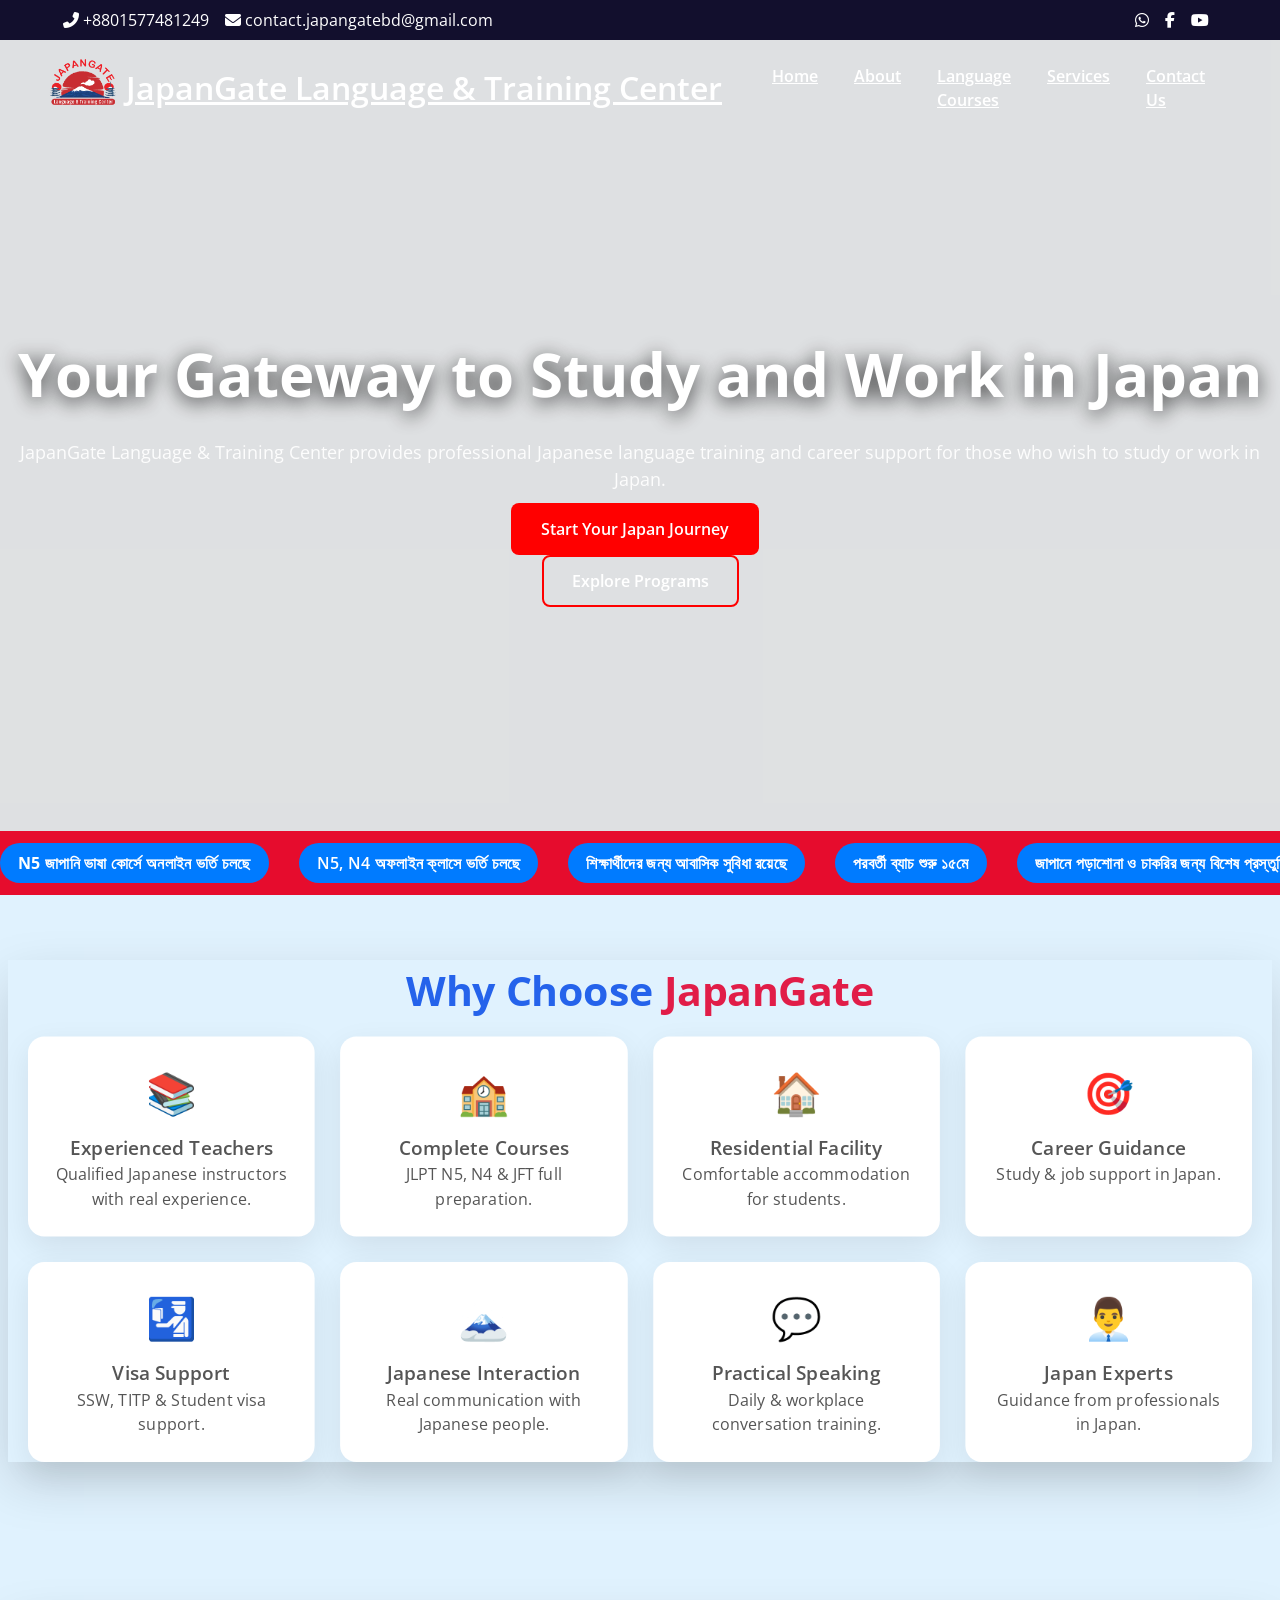
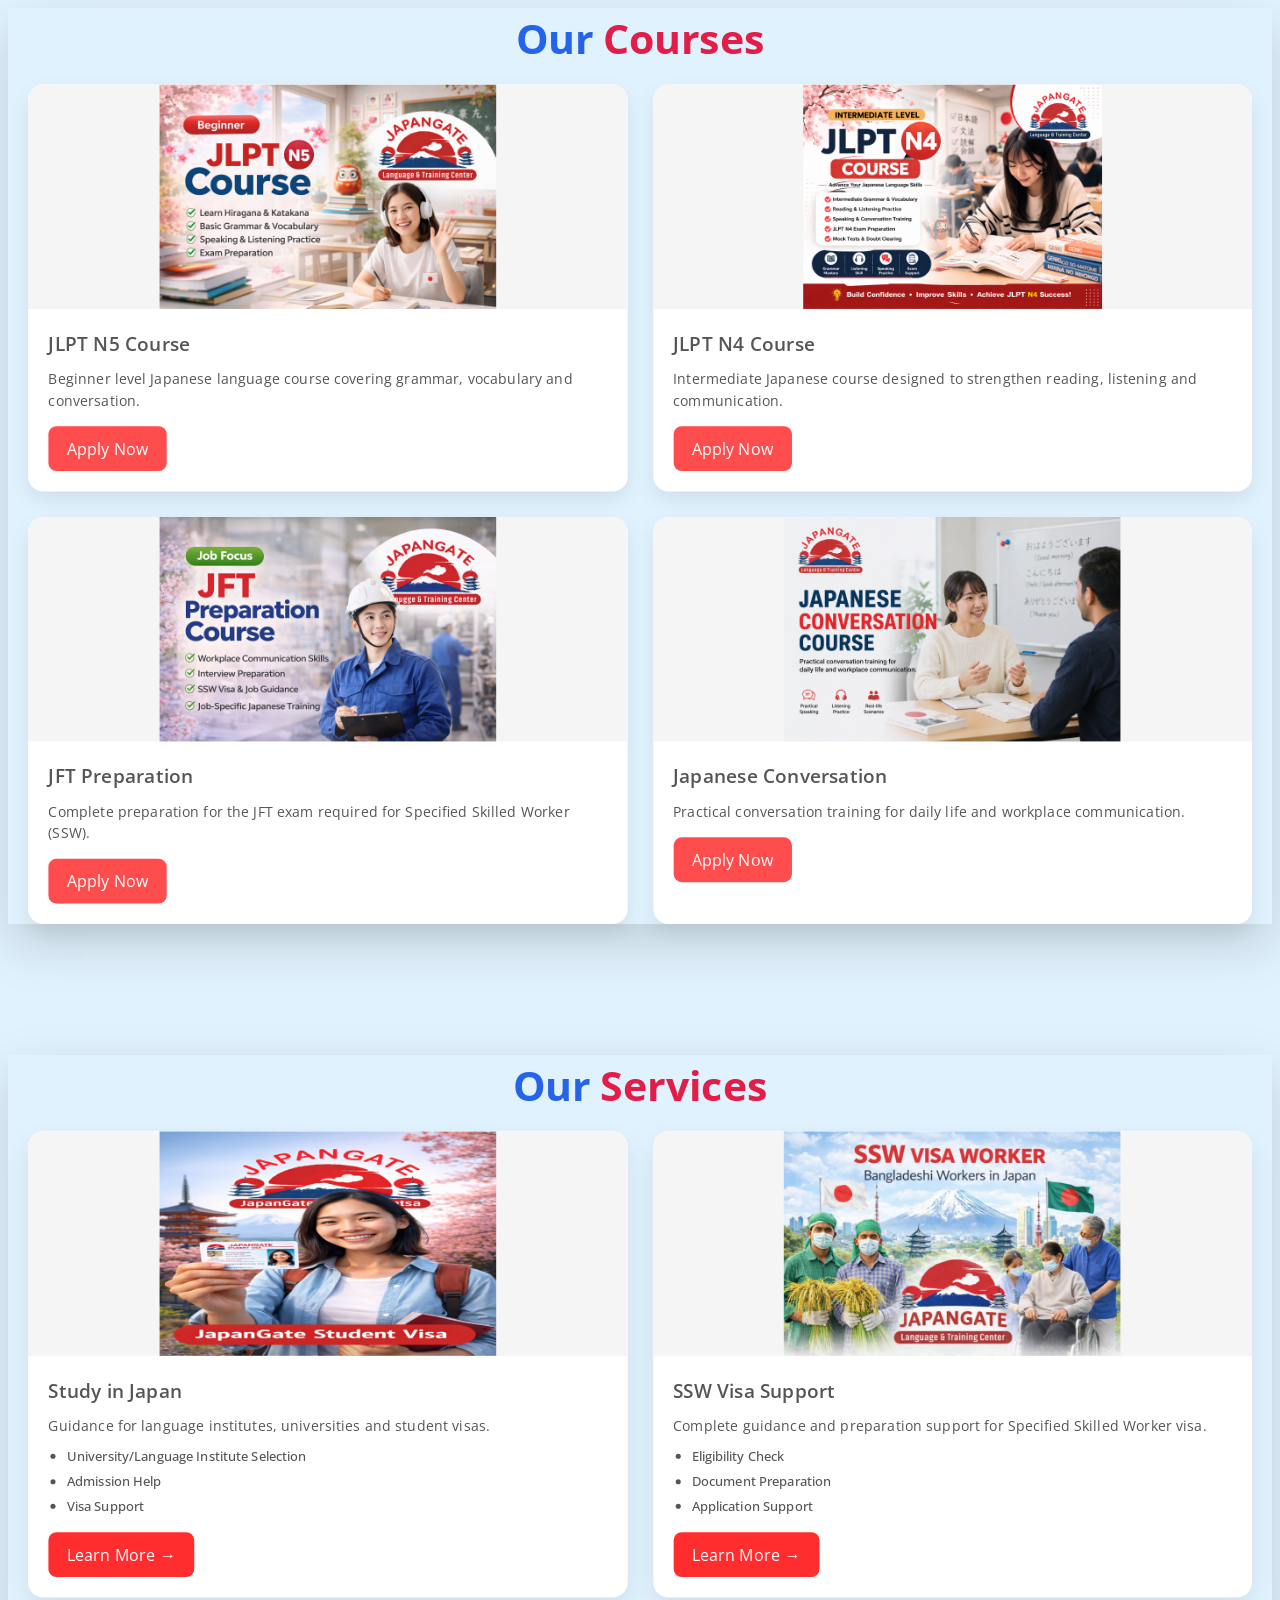
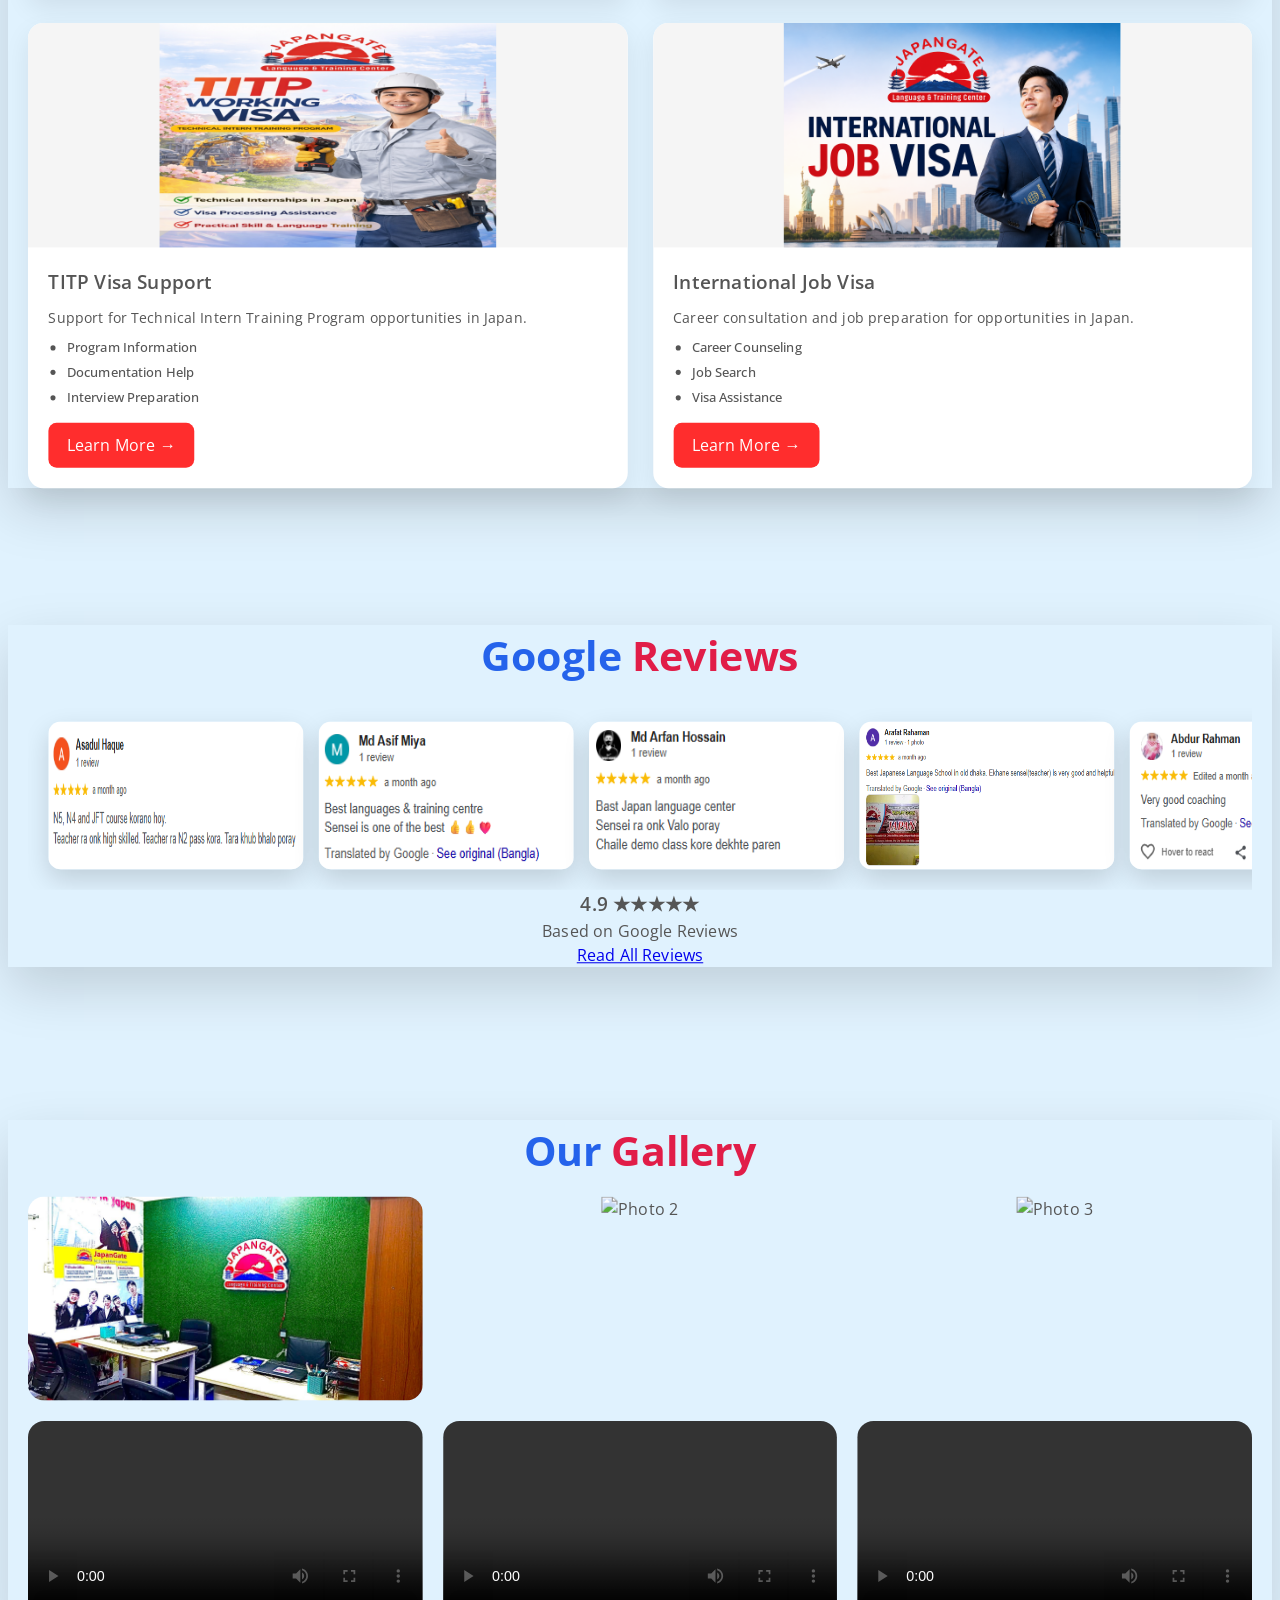
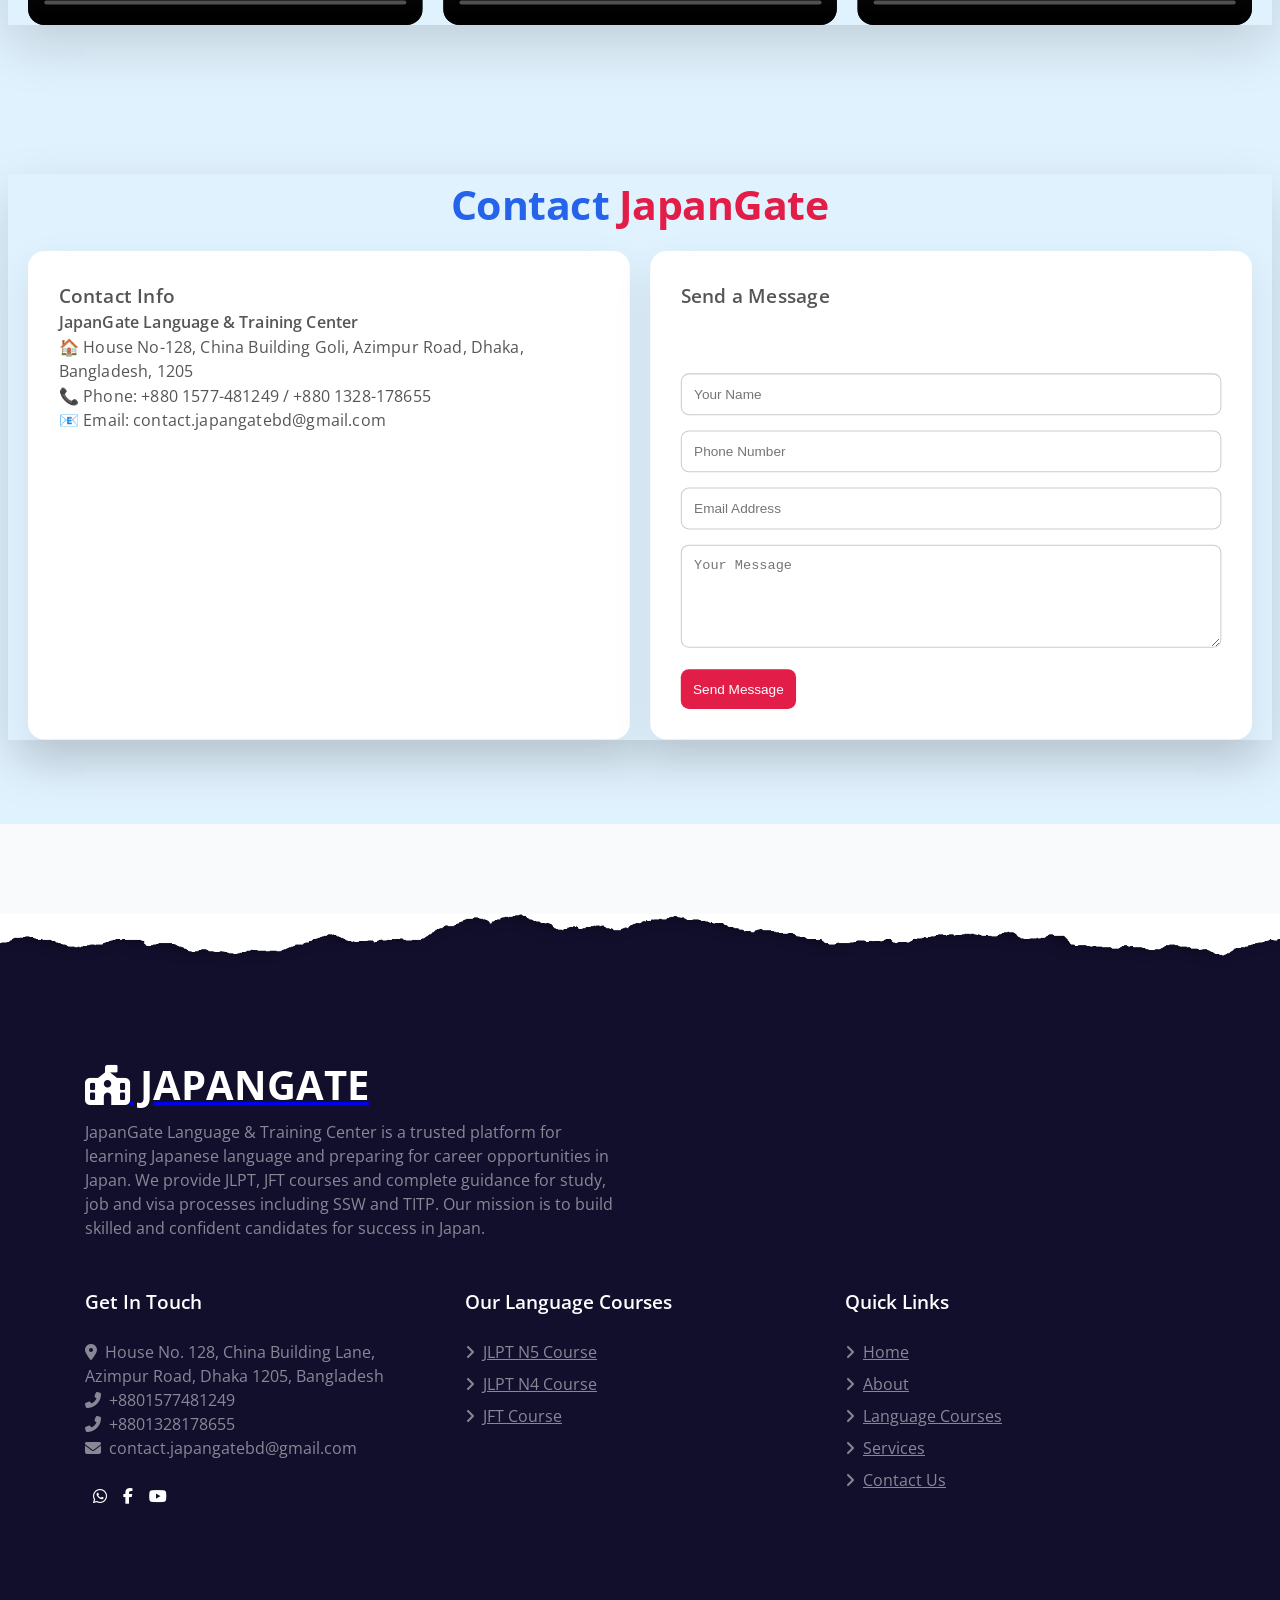
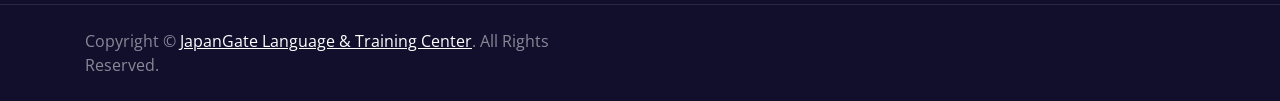
==== index.html @ e0caa8e8 "Final fresh upload without video" ====
<!DOCTYPE html>
<html lang="en">

<head>
    <meta charset="utf-8">
    <title>JapanGate Language & Training Center</title>
    <meta content="width=device-width, initial-scale=1.0" name="viewport">

    <!-- Favicon -->
    <link href="img/favicon.ico" rel="icon">

    <!-- Fonts -->
    <link href="https://fonts.googleapis.com/css2?family=Jost:wght@500;600;700&family=Open+Sans:wght@400;600&display=swap" rel="stylesheet">

    <!-- Font Awesome -->
    <link href="https://cdnjs.cloudflare.com/ajax/libs/font-awesome/6.5.1/css/all.min.css" rel="stylesheet">

    <!-- Bootstrap -->
    <link href="css/style.css" rel="stylesheet">
</head>

<body>

<!-- ================= TOPBAR ================= -->
<div class="container-fluid bg-dark">
    <div class="row py-2 px-lg-5 align-items-center">
        
        <!-- Left -->
        <div class="col-lg-6 text-center text-lg-left mb-2 mb-lg-0">
            <div class="d-inline-flex align-items-center text-white small flex-wrap">
                <span class="mr-3"><i class="fa fa-phone-alt"></i> +8801577481249</span>
                <span><i class="fa fa-envelope"></i> contact.japangatebd@gmail.com</span>
            </div>
        </div>

        <!-- Right -->
        <div class="col-lg-6 text-center text-lg-right">
            <div class="d-inline-flex align-items-center">
                <a class="text-white mx-2" href="https://wa.me/8801577481249"><i class="fab fa-whatsapp"></i></a>
                <a class="text-white mx-2" href="https://www.facebook.com/JapanGateLanguageAndTrainingCenter"><i class="fab fa-facebook-f"></i></a>
                <a class="text-white mx-2" href="https://www.youtube.com/@JapanGateLanguageTrainingCente"><i class="fab fa-youtube"></i></a>
            </div>
        </div>

    </div>
</div>

<!-- ================= NAVBAR ================= -->
<div class="container-fluid p-0">

    <nav class="navbar navbar-expand-lg navbar-dark px-lg-5"
    style="position:absolute; width:100%; z-index:1000; background:transparent;">

    <a href="#" class="navbar-brand d-flex align-items-center">
        <img src="img/JAPAN GATE .png" style="height:70px;">
        <h4 class="ml-2 text-white brand-text">JapanGate Language & Training Center</h4>
    </a>

    <button class="navbar-toggler" data-toggle="collapse" data-target="#navbarCollapse">
        <span class="navbar-toggler-icon"></span>
    </button>

    <div class="collapse navbar-collapse justify-content-between px-lg-3" id="navbarCollapse">
        <div class="navbar-nav mx-auto py-0">
            <a href="index.html" class="nav-item nav-link active">Home</a>
            <a href="about.html" class="nav-item nav-link">About</a>
            <a href="course.html" class="nav-item nav-link">Language Courses</a>
            <a href="services.html" class="nav-item nav-link">Services</a>
            <a href="contact.html" class="nav-item nav-link">Contact Us</a>
        </div>
    </div>

    </nav>


    <!-- HERO VIDEO -->
<section class="hero-video" style="position: relative; overflow: hidden;">

    <div class="hero-bg-video" style="position: absolute; top: 0; left: 0; width: 100%; height: 100%; pointer-events: none;">
        <iframe src="https://player.vimeo.com/video/1188763496?badge=0&amp;autopause=0&amp;player_id=0&amp;app_id=58479&amp;background=1&amp;autoplay=1&amp;loop=1&amp;muted=1" 
                frameborder="0" 
                allow="autoplay; fullscreen" 
                style="position: absolute; top: 50%; left: 50%; width: 100vw; height: 56.25vw; min-height: 100vh; min-width: 177.77vh; transform: translate(-50%, -50%);" 
                title="JapanGate Video">
        </iframe>
    </div>

    <div class="hero-overlay"></div>

    <div class="hero-content">

    <h1 class="hero-title">
    Your Gateway to Study and Work in Japan
    </h1>

    <p class="hero-text">
    JapanGate Language & Training Center provides professional Japanese 
    language training and career support for those who wish to study 
    or work in Japan.
    </p>

    <div class="hero-buttons">
    </div>

    <a href="#contact" class="btn-hero-primary">
    Start Your Japan Journey
    </a>

    <a href="#service" class="btn-hero-outline">
    Explore Programs 
    </a>

    </div>

    <div class="announcement-bar">
    <div class="scroll-track"> 
    <div class="scroll-text">
        
    <span class="box c1"><b>N5 জাপানি ভাষা কোর্সে অনলাইন ভর্তি চলছে</b> </span>
    <span class="box c2"> N5, N4 অফলাইন ক্লাসে ভর্তি চলছে</span>
    <span class="box c3"> শিক্ষার্থীদের জন্য আবাসিক সুবিধা রয়েছে</span>
    <span class="box c4"> পরবর্তী ব্যাচ শুরু ১৫মে </span>
    <span class="box c1"> জাপানে পড়াশোনা ও চাকরির জন্য বিশেষ প্রস্তুতি</span>
    <span class="box c2"> International Job ভিসা প্রসেসিং সাপোর্ট  </span>
    <span class="box c3"> TITP ভিসা প্রসেসিং সাপোর্ট</span>
    <span class="box c4"> SSW ভিসা প্রসেসিং সাপোর্ট </span>
    <span class="box c1"> অভিজ্ঞ জাপানি ভাষা শিক্ষক</span>
    <span class="box c2"> জাপানে পড়াশোনা ও ক্যারিয়ার গাইডলাইন</span>

    </div>

        <div class="scroll-text">

    <span class="box c1">N5 জাপানি ভাষা কোর্সে অনলাইন ভর্তি চলছে</span>
    <span class="box c2">অফলাইন ক্লাসে ভর্তি চলছে</span>
    <span class="box c3">শিক্ষার্থীদের জন্য আবাসিক সুবিধা রয়েছে</span>
    <span class="box c4"> পরবর্তী ব্যাচ শুরু ১৫মে </span>
    <span class="box c1">জাপানে পড়াশোনা ও চাকরির জন্য বিশেষ প্রস্তুতি</span>
    <span class="box c2">JLPT N5 ও N4 সম্পূর্ণ কোর্স</span>
    <span class="box c3">অভিজ্ঞ জাপানি ভাষা শিক্ষক</span>
    <span class="box c4">জাপানে পড়াশোনা ও ক্যারিয়ার গাইডলাইন</span>

    </div>

    <div class="scroll-text">

    <span class="box c1">📢 N5 জাপানি ভাষা কোর্সে অনলাইন ভর্তি চলছে</span>
    <span class="box c2">📢 অফলাইন ক্লাসে ভর্তি চলছে</span>
    <span class="box c3">🏠 শিক্ষার্থীদের জন্য আবাসিক সুবিধা রয়েছে</span>
    <span class="box c4">📅 পরবর্তী ব্যাচ শুরু ২ এপ্রিল</span>
    <span class="box c1">🎌 জাপানে পড়াশোনা ও চাকরির জন্য বিশেষ প্রস্তুতি</span>
    <span class="box c2">📚 JLPT N5 ও N4 সম্পূর্ণ কোর্স</span>
    <span class="box c3">🧑‍🏫 অভিজ্ঞ জাপানি ভাষা শিক্ষক</span>
    <span class="box c4">✈ জাপানে পড়াশোনা ও ক্যারিয়ার গাইডলাইন</span>
    </div>

    </div>
    </div>
</section>

    <script src="https://player.vimeo.com/api/player.js"></script>


    
<!-- HERO VIDEO -->

<!-- WHY CHOOSE US -->
<section class="why-section">
    <div class="container-custom">
        <h2 class="section-title">
        <span class="title-light">Why Choose</span>
        <span class="title-brand">JapanGate</span>
        </h2>

        <div class="why-grid">
            <div class="why-card">
  <div class="why-icon">📚</div>
  <h3>Experienced Teachers</h3>
  <p>Qualified Japanese instructors with real experience.</p>
</div>

<div class="why-card">
  <div class="why-icon">🏫</div>
  <h3>Complete Courses</h3>
  <p>JLPT N5, N4 & JFT full preparation.</p>
</div>

<div class="why-card">
  <div class="why-icon">🏠</div>
  <h3>Residential Facility</h3>
  <p>Comfortable accommodation for students.</p>
</div>

<div class="why-card">
  <div class="why-icon">🎯</div>
  <h3>Career Guidance</h3>
  <p>Study & job support in Japan.</p>
</div>

<div class="why-card">
  <div class="why-icon">🛂</div>
  <h3>Visa Support</h3>
  <p>SSW, TITP & Student visa support.</p>
</div>

<div class="why-card">
  <div class="why-icon">🗻</div>
  <h3>Japanese Interaction</h3>
  <p>Real communication with Japanese people.</p>
</div>

<div class="why-card">
  <div class="why-icon">💬</div>
  <h3>Practical Speaking</h3>
  <p>Daily & workplace conversation training.</p>
</div>

<div class="why-card">
  <div class="why-icon">👨‍💼</div>
  <h3>Japan Experts</h3>
  <p>Guidance from professionals in Japan.</p>
</div>
<!-- 
        <div class="why-card">

        <div class="why-head orange">
        <h3>📚1. Experienced Teachers</h3>
        </div>
        <div class="why-body">
        <p>Qualified Japanese language instructors with practical teaching experience.</p>
        </div>
        </div>


        <div class="why-card">
        <div class="why-head green">
        <h3>2. Complete JLPT & JFT Courses</h3>
        </div>
        <div class="why-body">
        <p>Structured preparation for JLPT N5, N4 & JFT with grammar, reading and listening.</p>
        </div>
        </div>


        <div class="why-card">
        <div class="why-head purple">
        <h3>3. Residential Facility</h3>
        </div>
        <div class="why-body">
        <p>Comfortable accommodation available for students coming from outside.</p>
        </div>
        </div>


        <div class="why-card">
        <div class="why-head sky">
        <h3>4. Japan Career Guidance</h3>
        </div>
        <div class="why-body">
        <p>Special preparation for study and job opportunities in Japan.</p>
        </div>
        </div>


        <div class="why-card">
        <div class="why-head purple">
        <h3>5. Visa Preparation</h3>
        </div>
        <div class="why-body">
        <p>Support for SSW, TITP and International Job opportunities.</p>
        </div>
        </div>



        <div class="why-card">
        <div class="why-head sky">
        <h3>6. Direct Interaction with Japanese</h3>
        </div>
        <div class="why-body">
        <p>Students get opportunities to communicate directly with Japanese people and gain practical understanding of Japanese culture and communication style.</p>
        </div>
        </div>


        <div class="why-card">
        <div class="why-head orange">
        <h3>7. Practical Japanese Communication</h3>
        </div>
        <div class="why-body">
        <p>Students practice real-life Japanese conversation used in daily life, workplace communication and interviews.</p>
        </div>
        </div>


        <div class="why-card">
        <div class="why-head green">
        <h3>8. Support from Japan-Based Professionals</h3>
        </div>
        <div class="why-body">
        <p>Guidance from professionals living and working in Japan about culture, work environment and career opportunities.</p>
        </div> -->
        </div>

    </div>
</section>
    



 
<!-- <section class="course-section">
    <div class="container-custom"> 
        <h2 class="section-title">
        <span class="title-light">Our</span>
        <span class="title-brand">Courses</span>
        </h2>

        <div class="course-grid">

        <div class="course-card">
        <h3>JLPT N5 Course</h3>
        <p>Beginner level Japanese language course covering grammar, vocabulary and conversation.</p>
        </div>

        <div class="course-card">
        <h3>JLPT N4 Course</h3>
        <p>Intermediate Japanese course designed to strengthen reading, listening and communication.</p>
        </div>

        <div class="course-card">
        <h3>JFT Preparation</h3>
        <p>Complete preparation for the JFT exam required for Specified Skilled Worker (SSW).</p>
        </div>

        <div class="course-card">
        <h3>Japanese Conversation</h3>
        <p>Practical conversation training for daily life and workplace communication.</p>
        </div>
        </div>
    </div>
</section> 
 -->


<section class="course-sectionsss">
  <div class="container-custom"> 
    <h2 class="section-title">
        <span class="title-light">Our</span>
        <span class="title-brand">Courses</span>
        </h2>

    <div class="course-gridsss">

      <div class="course-cardsss">
        <div class="course-imgsss" style="background-image:url('img/n5.jpg');"></div>
        <div class="course-contentsss">
          <h3>JLPT N5 Course</h3>
          <p>Beginner level Japanese language course covering grammar, vocabulary and conversation.</p>
          <a href="#contact" class="apply-btnsss">Apply Now</a>
        </div>
      </div>

      <div class="course-cardsss">
        <div class="course-imgsss" style="background-image:url('img/n4.jpg');"></div>
        <div class="course-contentsss">
          <h3>JLPT N4 Course</h3>
          <p>Intermediate Japanese course designed to strengthen reading, listening and communication.</p>
          <a href="#contact" class="apply-btnsss">Apply Now</a>
        </div>
      </div>

      <div class="course-cardsss">
        <div class="course-imgsss" style="background-image:url('img/jft.jpg');"></div>
        <div class="course-contentsss">
          <h3>JFT Preparation</h3>
          <p>Complete preparation for the JFT exam required for Specified Skilled Worker (SSW).</p>
          <a href="#contact" class="apply-btnsss">Apply Now</a>
        </div>
      </div>

      <div class="course-cardsss">
        <div class="course-imgsss" style="background-image:url('img/conv.png');"></div>
        <div class="course-contentsss">
          <h3>Japanese Conversation</h3>
          <p>Practical conversation training for daily life and workplace communication.</p>
          <a href="#contact" class="apply-btnsss">Apply Now</a>
        </div>
      </div>

    </div>
  </div>
</section>






<!-- OUR SERVICES -->
<section id="service" class="service-sectionsss">
  <div class="container-custom">

    <h2 class="section-title">
        <span class="title-light">Our</span>
        <span class="title-brand">Services</span>
        </h2>

      <div class="service-gridsss">
        <div class="service-cardsss">
        <div class="service-imgsss" style="background-image:url('img/student-visas_resized.PNG');"></div>
        <div class="service-contentsss">
          <h3>Study in Japan</h3>
          <p>Guidance for language institutes, universities and student visas.</p>

          <ul>
            <li>University/Language Institute Selection</li>
            <li>Admission Help</li>
            <li>Visa Support</li>
          </ul>

          <a href="services.html#student-v"  class="service-btnsss">Learn More →</a>
        </div>
      </div>

      <!-- Card 1 -->
      <div class="service-cardsss">
        <div class="service-imgsss" style="background-image:url('img/ssw_resized.png');"></div>
        <div class="service-contentsss">
          <h3>SSW Visa Support</h3>
          <p>Complete guidance and preparation support for Specified Skilled Worker visa.</p>

          <ul>
            <li>Eligibility Check</li>
            <li>Document Preparation</li>
            <li>Application Support</li>
          </ul>

          <a href="services.html#ssw-v" class="service-btnsss">Learn More →</a>
        </div>
      </div>

      <!-- Card 2 -->
      <div class="service-cardsss">
        <div class="service-imgsss" style="background-image:url('img/titp_resized.png');"></div>
        <div class="service-contentsss">
          <h3>TITP Visa Support</h3>
          <p>Support for Technical Intern Training Program opportunities in Japan.</p>

          <ul>
            <li>Program Information</li>
            <li>Documentation Help</li>
            <li>Interview Preparation</li>
          </ul>

          <a href="services.html#titp-v" class="service-btnsss">Learn More →</a>
        </div>
      </div>


        <!-- Card 3 -->
      <div class="service-cardsss">
        <div class="service-imgsss" style="background-image:url('img/int_resized.png');"></div>
        <div class="service-contentsss">
          <h3>International Job Visa</h3>
          <p>Career consultation and job preparation for opportunities in Japan.</p>

          <ul>
            <li>Career Counseling</li>
            <li>Job Search</li>
            <li>Visa Assistance</li>
          </ul>

          <a href="services.html#int-v" class="service-btnsss">Learn More →</a>
        </div>
      </div>

      <!-- Card 4 -->
      

    </div>

  </div>
</section>



<section class="review-section">
    <div class="container-custom">
        <h2 class="section-title">
        <span class="title-light">Google</span>
        <span class="title-brand">Reviews</span>
        </h2>

        <div class="review-container">

        <img src="img/4.png" class="google-logo">
        <img src="img/5.png" class="google-logo">
        <img src="img/6.png" class="google-logo">
        <img src="img/7.png" class="google-logo">
        <img src="img/1.png" class="google-logo">
        <img src="img/2.png" class="google-logo">
        <img src="img/3.png" class="google-logo">
        </div>
        <h3>4.9 ★★★★★</h3>
        <p>Based on Google Reviews</p>
        <a href="https://www.google.com/search?sca_esv=4799fd25ae80ee67&rlz=1C1OLVV_jaJP1162JP1162&sxsrf=ANbL-n5VEDRv7pJnUgtw6s7IXLcXRwIHSA:1773581913790&si=AL3DRZEsmMGCryMMFSHJ3StBhOdZ2-6yYkXd_doETEE1OR-qOcRM3vvJHpBbXBAAL-GerPifcau7QE009e4_NLNiFtyhaZeMH51jGxHBw0FmtNweme2b9Aa4iW4lLvh_xW4ihaDfjWQJMI1zwTAEIxj-ykz5M55PrlNMV7xOpWdihkLvWPctjN8%3D&q=JapanGate+Language+%26+Training+Center+Reviews&sa=X&ved=2ahUKEwi19c2_g6KTAxWQ0DQHHZ9NNQwQ0bkNegQIRBAH&biw=2133&bih=1012&dpr=0.9" target="_blank" class="review-btn">
        Read All Reviews
        </a>

    </div>
</section>  

<!-- Review


-- GALLERY SECTION -->
<section class="gallery-section">
    <div class="container-custom">
            <h2 class="section-title">
            <span class="title-light">Our</span>
            <span class="title-brand">Gallery</span>
            </h2>

            <div class="gallery-grid">

                <!-- Photo 1 -->
                <div class="gallery-item">
                    <img src="img/i1.jpg" alt="Photo 1">
                </div>

                <!-- Photo 2 -->
                <div class="gallery-item">
                    <img src="img/i2.jpg" alt="Photo 2">
                </div>

                <!-- Photo 3 -->
                <div class="gallery-item">
                    <img src="img/i3.png" alt="Photo 3">
                </div>

                <!-- Video 1 -->
                <div class="gallery-item">
                    <video controls>
                        <source src="img/v1.mp4" type="video/mp4">
                    </video>
                </div>

                <!-- Video 2 -->
                <div class="gallery-item">
                    <video controls>
                        <source src="img/v2.mp4" type="video/mp4">
                    </video>
                </div>

                <!-- Video 3 -->
                <div class="gallery-item">
                    <video controls>
                        <source src="img/v3.mp4" type="video/mp4">
                    </video>
                </div>
            </div>
    </div>
</section>


<!-- ================= CONTACT SECTION ================= -->
<section id="contact" class="contact-section">
    <div class="container-custom">
        <!-- <div class="container"> -->
            <h2 class="section-title">
            <span class="title-light">Contact</span>
            <span class="title-brand">JapanGate</span>
            </h2>

            <div class="contact-wrapper">

            <!-- CONTACT INFO -->
            <div class="contact-info">
                <h3>Contact Info</h3>
                <p><h4>JapanGate Language & Training Center</h4></p>
                <p>🏠 House No-128, China Building Goli, Azimpur Road, Dhaka, Bangladesh, 1205</p>
                <p>📞 Phone: +880 1577-481249 / +880 1328-178655</p>
                <p>📧 Email: contact.japangatebd@gmail.com</p>

                <!-- Google Map Embed -->
                <div class="map">
                <iframe 
                    src="https://www.google.com/maps/embed?pb=!1m18!1m12!1m3!1d4318.442005931339!2d90.38171591154286!3d23.72586967859826!2m3!1f0!2f0!3f0!3m2!1i1024!2i768!4f13.1!3m3!1m2!1s0x3755b98a9dcd38b9%3A0x77a7eae216a292d5!2sJapanGate%20Language%20%26%20Training%20Center!5e1!3m2!1sja!2sus!4v1774007798246!5m2!1sja!2sus" width="600" height="450" style="border:0;" allowfullscreen="" loading="lazy" referrerpolicy="no-referrer-when-downgrade"></iframe>
                </iframe>
                </div>
            </div>

            <!-- CONTACT FORM -->
            <div class="contact-form">
                <h3>Send a Message</h3>
                <form action="https://formspree.io/f/mknvlrwy" method="POST">
                <input type="text" name="name" placeholder="Your Name" required>
                <input type="text" name="phone" placeholder="Phone Number" required>
                <input type="email" name="_replyto" placeholder="Email Address" required>
                <textarea name="message" placeholder="Your Message" rows="5" required></textarea>
                <button type="submit">Send Message</button>
                </form>
            </div>

            </div>
    <!-- </div> -->
  
  </div>
</section>



    <!-- Footer Start -->
    <div class="container-fluid position-relative overlay-top bg-dark text-white-50 py-5" style="margin-top: 90px;">
        <div class="container mt-5 pt-5">
            <div class="row">
                <div class="col-md-6 mb-5">
                    <a href="index.html" class="navbar-brand">
                        <h1 class="mt-n2 text-uppercase text-white"><i class="fa-solid fa-school-flag"></i>  JapanGate </h1>
                    </a>
                    <p class="m-0">JapanGate Language & Training Center is a trusted platform for learning Japanese language and preparing for career opportunities in Japan. We provide JLPT, JFT courses and complete guidance for study, job and visa processes including SSW and TITP. Our mission is to build skilled and confident candidates for success in Japan.</p>
                </div>
            </div>
            <div class="row">
                <div class="col-md-4 mb-5">
                    <h3 class="text-white mb-4">Get In Touch</h3>
                    <p><i class="fa fa-map-marker-alt mr-2"></i>House No. 128, China Building Lane, Azimpur Road, Dhaka 1205, Bangladesh</p>
                    <p><i class="fa fa-phone-alt mr-2"></i>+8801577481249</p>
                    <p><i class="fa fa-phone-alt mr-2"></i>+8801328178655</p>

                    <p><i class="fa fa-envelope mr-2"></i>contact.japangatebd@gmail.com</p>
                    <div class="d-flex justify-content-start mt-4">
                        <!-- WhatsApp -->
                    
                <a class="text-white mx-2" href="https://wa.me/8801577481249"><i class="fab fa-whatsapp"></i></a>
                <a class="text-white mx-2" href="https://www.facebook.com/JapanGateLanguageAndTrainingCenter"><i class="fab fa-facebook-f"></i></a>
                <a class="text-white mx-2" href="https://www.youtube.com/@JapanGateLanguageTrainingCente"><i class="fab fa-youtube"></i></a>

                    </div>
                </div>
                <div class="col-md-4 mb-5">
                    <h3 class="text-white mb-4">Our Language Courses</h3>
                    <div class="d-flex flex-column justify-content-start">
                        <a class="text-white-50 mb-2" href="course.html#five"><i class="fa fa-angle-right mr-2"></i>JLPT N5 Course</a>
                        <a class="text-white-50 mb-2" href="course.html#four"><i class="fa fa-angle-right mr-2"></i>JLPT N4 Course</a>
                        <a class="text-white-50 mb-2" href="course.html#jft"><i class="fa fa-angle-right mr-2"></i>JFT Course</a>
                    </div>
                </div>
                <div class="col-md-4 mb-5">
                    <h3 class="text-white mb-4">Quick Links</h3>
                    <div class="d-flex flex-column justify-content-start">

                        <a class="text-white-50 mb-2" href="index.html">
                            <i class="fa fa-angle-right mr-2"></i>Home
                        </a>

                        <a class="text-white-50 mb-2" href="about.html">
                            <i class="fa fa-angle-right mr-2"></i>About
                        </a>

                        <a class="text-white-50 mb-2" href="course.html">
                            <i class="fa fa-angle-right mr-2"></i>Language Courses
                        </a>

                        <a class="text-white-50 mb-2" href="services.html">
                            <i class="fa fa-angle-right mr-2"></i>Services
                        </a>

                        <a class="text-white-50" href="contact.html">
                            <i class="fa fa-angle-right mr-2"></i>Contact Us
                        </a>

                    </div>
                </div>
            </div>
        </div>
    </div>
    <div class="container-fluid bg-dark text-white-50 border-top py-4" style="border-color: rgba(256, 256, 256, .1) !important;">
        <div class="container">
            <div class="row">
                <div class="col-md-6 text-center text-md-left mb-3 mb-md-0">
                    <p class="m-0">Copyright &copy; <a class="text-white" href="#">JapanGate Language & Training Center</a>. All Rights Reserved.
                    </p>
                </div>
            </div>
        </div>
    </div>
    <!-- Footer End -->


    <!-- Back to Top -->
    <a href="#" class="btn btn-lg btn-primary rounded-0 btn-lg-square back-to-top"><i class="fa fa-angle-double-up"></i></a>


    <!-- JavaScript Libraries -->
    <script src="https://code.jquery.com/jquery-3.4.1.min.js"></script>
    <script src="https://stackpath.bootstrapcdn.com/bootstrap/4.4.1/js/bootstrap.bundle.min.js"></script>
    <script src="lib/easing/easing.min.js"></script>
    <script src="lib/waypoints/waypoints.min.js"></script>
    <script src="lib/counterup/counterup.min.js"></script>
    <script src="lib/owlcarousel/owl.carousel.min.js"></script>

    <!-- Template Javascript -->
    <script src="js/main.js"></script>
<!-- </body>

</html> -->
---- css/style.css ----
/******* Bootstrap Theming ********/
/*!
 * Bootstrap v4.5.3 (https://getbootstrap.com/)
 * Copyright 2011-2020 The Bootstrap Authors
 * Copyright 2011-2020 Twitter, Inc.
 * Licensed under MIT (https://github.com/twbs/bootstrap/blob/main/LICENSE)
 */
:root {
  --blue: #007bff;
  --indigo: #6610f2;
  --purple: #6f42c1;
  --pink: #e83e8c;
  --red: #dc3545;
  --orange: #fd7e14;
  --yellow: #ffc107;
  --green: #28a745;
  --teal: #20c997;
  --cyan: #17a2b8;
  --white: #fff;
  --gray: #6c757d;
  --gray-dark: #343a40;
  --primary: #2878EB;
  --secondary: #F14D5D;
  --success: #28a745;
  --info: #17a2b8;
  --warning: #ffc107;
  --danger: #dc3545;
  --light: #ECF4FF;
  --dark: #120F2D;
  --breakpoint-xs: 0;
  --breakpoint-sm: 576px;
  --breakpoint-md: 768px;
  --breakpoint-lg: 992px;
  --breakpoint-xl: 1200px;
  --font-family-sans-serif: -apple-system, BlinkMacSystemFont, "Segoe UI", Roboto, "Helvetica Neue", Arial, "Noto Sans", sans-serif, "Apple Color Emoji", "Segoe UI Emoji", "Segoe UI Symbol", "Noto Color Emoji";
  --font-family-monospace: SFMono-Regular, Menlo, Monaco, Consolas, "Liberation Mono", "Courier New", monospace;
}

*,
*::before,
*::after {
  box-sizing: border-box;
}

html {
  font-family: sans-serif;
  line-height: 1.15;
  -webkit-text-size-adjust: 100%;
  -webkit-tap-highlight-color: rgba(0, 0, 0, 0);
}

article, aside, figcaption, figure, footer, header, hgroup, main, nav, section {
  display: block;
}

body {
  margin: 0;
  font-family: "Open Sans", sans-serif;
  font-size: 1rem;
  font-weight: 400;
  line-height: 1.5;
  text-align: left;
  background: #ecfdf5;  /* very light green */
  background: linear-gradient(to bottom, #f8fafc, #eef6ff);
  color: #1e293b;
}

[tabindex="-1"]:focus:not(:focus-visible) {
  outline: 0 !important;
}


.gallery-item img {
  transition: 0.4s;
}

.gallery-item:active img,
.gallery-item:hover img {
  transform: transform 0.3s ease, box-shadow 0.3s ease;
}


/* UNIVERSAL HOVER FOR ALL SECTIONS */
.courses-box,
.course-box,
.course-card,
.why-card,
.service-card,
.review-container img,
.contact-info,
.contact-form,
.gallery-item img,
.gallery-item video {
    transition: transform 0.3s ease, box-shadow 0.3s ease;
    cursor: pointer;
}

.courses-box:hover,
.course-box:hover,
.course-card:hover,
.why-card:hover,
.service-card:hover,
.review-container img:hover,
.contact-info:hover,
.contact-form:hover,
.gallery-item img:hover,
.gallery-item video:hover {
    transform: translateY(-10px) scale(1.02);
    box-shadow: 0 20px 50px rgba(0,0,0,0.15);
}

/* UNIVERSAL HOVER EFFECT FOR ALL BOXES/IMAGES IN ABOUT & OTHER SECTIONS */
.section-photo,
.strength-list li,
.about-section .col-lg-6,
.courses-box,
.course-box,
.course-card,
.why-card,
.service-card,
.review-container img,
.gallery-item img,
.gallery-item video {
    transition: transform 0.3s ease, box-shadow 0.3s ease;
    cursor: pointer;
}

.section-photo:hover,
.strength-list li:hover,
.about-section .col-lg-6:hover,
.courses-box:hover,
.course-box:hover,
.course-card:hover,
.why-card:hover,
.service-card:hover,
.review-container img:hover,
.gallery-item img:hover,
.gallery-item video:hover {
    transform: translateY(-10px) scale(1.02);
    box-shadow: 0 20px 50px rgba(0,0,0,0.15);
}




/* Logo text */
.logo-text{
color:white;
font-weight:700;
font-size:24px;
}


/* Logo texts */
.logo-texts{
color:black;
font-weight:700;
font-size:24px;
}

/************ GLOBAL ************/
*{
  margin:0;
  padding:0;
  box-sizing:border-box;
  scroll-behavior:smooth;
}

body{
  font-family:"Open Sans", sans-serif;
  background:#f8fafc;
  color:#555;
}

/************ CONTAINER ************/
.container-custom{
  max-width:1400px;
  margin:auto;
  padding:0 20px;
}

.container-customsss {
  max-width: 1400px;
  margin: auto;
}

/************ TITLES ************/
.section-title{
  text-align:center;
  font-size:40px;
  font-weight:800;
  margin-bottom:15px;
  position: relative;
}

.title-light{
  color:#2563eb;
}

.title-brand{
  color:#e11d48;
}


/* Navbar Brand Text Size Control */
.brand-text {
    font-size: 32px;   /* ছোট করতে চাইলে 14px করো */
    font-weight: 600;
    margin: 0;
}
































.black-text {
    color:#555555;
}

/************ HERO ************/
.hero-video{
  position:relative;
  height:95vh;
  overflow:hidden;
}




/* HERO */
.about-hero{
  background: white;
  color:black;
  text-align:center;
  padding:50px 20px;
}

.about-hero h1{
  font-size:48px;
  font-weight:800;
}

.about-hero p{
  font-size:18px;
  opacity:0.9;
}

.hero-bg-video{
  position:absolute;
  width:100%;
  height:100%;
  object-fit:cover;
}

.hero-overlay{
  position:absolute;
  width:100%;
  height:100%;
  background:rgba(0,0,0,0.1);
}

.hero-content{
  position:relative;
  z-index:2;
  height:100%;
  display:flex;
  flex-direction:column;
  justify-content:center;
  align-items:center;
  text-align:center;
  color:white;
}




.hero-title{
font-size:60px;
font-weight:800;
margin-bottom:20px;
color: white;
text-shadow:0 4px 20px rgba(0,0,0,0.8);
}

.hero-text{
font-size:18px;
opacity:0.9;
margin-bottom:10px;
color: white;
}



/* announcement bar */

.announcement-bar{
position:absolute;
bottom:0;
left:0;
width:100%;
background:rgba(230,0,35,0.9);
color:white;
overflow:hidden;
white-space:nowrap;
padding:12px 0;
z-index:5;
}


/* scrolling text */

.scroll-text span{
  background:white;
  color:black;
  padding:8px 18px;
  border-radius:25px;
  font-weight:600;
  white-space:nowrap;
}



/************ BUTTON ************/
.btn-hero-primary{
background:red;
color:white;
padding:14px 30px;
border-radius:8px;
text-decoration:none;
font-weight:600;
margin-right:10px;
}

.btn-hero-outline{
border:2px solid red;
color:white;
padding:12px 28px;
border-radius:8px;
text-decoration:none;
font-weight:600;
}


/* announcement bar */

.scroll-track{
  display:flex;
  width:max-content;
  animation:scrollLoop 25s linear infinite;
}

@keyframes scrollLoop{
  0%{
    transform:translateX(0);
  }
  100%{
    transform:translateX(-50%);
  }
}

.announcement-bar{
position:absolute;
bottom:0;
left:0;
width:100%;
background:rgba(230,0,35,0.9);
color:white;
overflow:hidden;
white-space:nowrap;
padding:12px 0;
z-index:5;
}

/* scrolling text */

.scroll-text span{
margin-right:30px;
padding:8px 18px;
border-radius:25px;
color:white;
background-color:var(--blue);
display:inline-block;
font-weight:600;
letter-spacing: 0.3px;
/* text-shadow:0 1px 3px rgba(0,0,0,0.4); */


}

.scroll-track{
  display:flex;
  width:max-content;
  animation:scrollLoop 20s linear infinite;
}

/* NEW animation */
.announcement-bar{
  position:absolute;
  bottom:0;
  left:0;
  width:100%;
  background:rgba(230,0,35,0.95);
  overflow:hidden;
  padding:12px 0;
  z-index:5;
}

/* MAIN TRACK */
.scroll-track{
  display:flex;
  width:max-content;
  animation:scrollLoop 40s linear infinite;
}

/* EACH LINE */
.scroll-text{
  display:flex;
}

/* TEXT STYLE */
.scroll-text span{
  margin-right:30px;
  padding:8px 18px;
  border-radius:25px;
  color:white;
  font-weight:600;
  white-space:nowrap;
}

/* COLORS */
.c1{ background:#1d4ed8; }
.c2{ background:#10b981; }
.c3{ background:#8e44ad; }
.c4{ background:black; }

/* ANIMATION */
@keyframes scrollLoop{
  0%{
    transform:translateX(0);
  }
  100%{
    transform:translateX(-50%);
  }
}













.course-sectionsss {
  padding: 80px 20px;
  background: #e0f2fe;
}




.section-titlesss {
  text-align: center;
  margin-bottom: 40px;
}

.title-lightsss {
  color: #777;
}

.title-brandsss {
  color: #ff4d4d;
  font-weight: bold;
}

/* Grid */
.course-gridsss {
  display: grid;
  /* grid-template-columns: repeat(auto-fit, minmax(260px, 1fr)); */
  grid-template-columns: repeat(2, 1fr);
  gap: 25px;
}

/* Card */
.course-cardsss {
  background: #fff;
  border-radius: 15px;
  overflow: hidden;
  box-shadow: 0 8px 20px rgba(0,0,0,0.08);
  transition: 0.3s;
}

.course-cardsss:hover {
  transform: translateY(-8px);
}

/* Top Image */
/* .course-imgsss {
  height: 320px;
  background-size: cover;
  background-position: center top;
} */

.course-imgsss {
  width: 100%;
  height: 220px;
  background-size: contain;
  background-position: center;
  background-repeat: no-repeat;
  background-color: #f5f5f5; /* optional background */
}



/* Bottom Content */
.course-contentsss {
  padding: 20px;
}

.course-contentsss h3 {
  margin-bottom: 10px;
}

.course-contentsss p {
  font-size: 14px;
  color: #555;
  margin-bottom: 15px;
}

/* Button */
.apply-btnsss {
  display: inline-block;
  padding: 10px 18px;
  background: #ff4d4d;
  color: #fff;
  border-radius: 8px;
  text-decoration: none;
  transition: 0.3s;
}

.apply-btnsss:hover {
  background: #e63c3c;
}









/************ WHY / COURSE / SERVICE ************/
.why-section,
.service-section
{
  padding:80px 20px;
  transform: transform 0.3s ease, box-shadow 0.3s ease;
  box-shadow: 0 20px 50px rgba(0,0,0,0.15);
  background: #e0f2fe;
}


.course-section
.course-section
{
  padding:80px 20px;
  /* max-width:1200px; */
  /* margin:auto; */
}

/* CARD */
.card{
  background:white;
  padding:30px;
  border-radius:16px;
  box-shadow:0 10px 30px rgba(0,0,0,0.08);
  transition:0.3s;
}



.why-section {
  background: #e0f2fe;
}

.course-section {
  background: #e0f2fe;
}

.service-section {
  background: #e0f2fe;
}

.review-section {
  background: #e0f2fe;
  /* padding: 60px 15px; */
}


.gallery-section {
  background: #e0f2fe;

}

.contact-section {
  background: #e0f2fe;
}

.grid{
  display:grid;
  grid-template-columns:1fr 1fr;
  gap:40px;
}

.why-grid,
.course-grid{
  display:grid;
  grid-template-columns:repeat(4,1fr);
  gap:25px;
  max-width:1400px;
  margin:auto;
}


.why-card {
  background: #fff;
  border-radius: 15px;
  padding: 25px;
  text-align: center;
  box-shadow: 0 10px 25px rgba(0,0,0,0.08);
  transition: 0.3s;
}

.why-card:hover {
  transform: translateY(-8px);
}

.why-icon {
  font-size: 40px;
  margin-bottom: 10px;
}








.courses-section{
    padding:80px 20px;
     background: #e0f2fe;
}

/* ROW */
.course-rows{
    display:flex;
    align-items:center;
    gap:50px;
    margin-bottom:80px;
}

/* REVERSE */
.course-rows.reverse{
    flex-direction:row-reverse;
}

/* IMAGE */
.course-img img{
    width:100%;
    height: 600px;
    max-width:450px;
    border-radius:15px;
    box-shadow:0 10px 30px rgba(0,0,0,0.15);
}

.section-photo {
    border-radius: 12px;
    box-shadow: 0 8px 25px rgba(0,0,0,0.1);
    max-width: 100%;
    height: auto;
    transition: transform 0.3s ease;
}

.section-photo:hover {
    transform: scale(1.05);
}

.course-img img:hover {
    transform: scale(1.08); /* subtle zoom */
    box-shadow: 0 15px 35px rgba(0,0,0,0.25); /* deeper shadow */
    cursor: pointer;
}




/* Make Why Choose Us closer to Our Strengths */
.about-section .section-title:first-of-type {
    margin-bottom: 10px; /* আগে ছিল 20-30px, কমিয়ে 10px করলে Strengths-এর সাথে থাকবে */
}




/* BOX */
.courses-box{
    background:#ffffff;
    padding:30px;
    border-radius:15px;
    box-shadow:0 10px 30px rgba(0,0,0,0.08);
    flex:1;
    overflow: hidden;
}

/* TITLE */
.courses-box h2{
    font-size:28px;
    font-weight:800;
    color:#e11d48;
    margin-bottom:20px;
}

/* PARAGRAPH */
.courses-box p{
    font-size:16px;
    line-height:1.8;
    color:#444;
    margin-bottom:15px;
}


/* LIST */
.course-box ul{
    margin:15px 0;
    padding-left:20px;
}

.course-box ul li{
    margin-bottom:10px;
    font-size:15px;
}

/* SUBTITLE */
.course-box h4{
    margin-top:20px;
    color:#1e3a8a;
}

/* NOTE */
.note{
    margin-top:15px;
    padding:10px;
    background:#ecfdf5;
    border-left:5px solid #10b981;
    border-radius:6px;
    font-weight:600;
    color:#065f46;
}





/************ CARD ************/
.why-card,
.course-card{
  background:#ffffff;
  border-radius:16px;
  padding:25px;
  box-shadow:0 10px 30px rgba(0,0,0,0.08);
  overflow: hidden;
  text-align:center;


}




/* Section */
.service-sectionsss {
  padding: 70px 20px;
  background: #e0f2fe;
  text-align: center;
}

.section-titlesss {
  font-size: 32px;
  margin-bottom: 10px;
}

.title-lightsss {
  color: #777;
}

.title-brandsss {
  color: #ff2d2d;
  font-weight: bold;
}

.section-subtitlesss {
  color: #666;
  margin-bottom: 40px;
}

/* Grid */
.service-gridsss {
  display: grid;
  grid-template-columns:repeat(2,1fr);
  gap: 25px;
}

/* Card */
.service-cardsss {
  background: #fff;
  border-radius: 15px;
  overflow: hidden;
  box-shadow: 0 10px 25px rgba(0,0,0,0.08);
  transition: 0.3s;
}

.service-cardsss:hover {
  transform: translateY(-8px);
}

/* Image */
/* .service-imgsss {
  height: 250px;
  background-size: cover;
  background-position: center;
  background-repeat: no-repeat;
} */



.service-imgsss {
  width: 100%;
  height: 220px;
  background-size: contain;
  background-position: center;
  background-repeat: no-repeat;
  background-color: #f5f5f5; /* optional background */
} 











/* Content */
.service-contentsss {
  padding: 20px;
  text-align: left;
}

.service-contentsss h3 {
  margin-bottom: 10px;
}

.service-contentsss p {
  font-size: 14px;
  color: #555;
  margin-bottom: 10px;
}

/* List */
.service-contentsss ul {
  padding-left: 18px;
  margin-bottom: 15px;
}

.service-contentsss ul li {
  font-size: 13px;
  margin-bottom: 5px;
}

/* Button */
.service-btnsss {
  display: inline-block;
  padding: 10px 18px;
  background: #ff2d2d;
  color: #fff;
  border-radius: 8px;
  text-decoration: none;
  transition: 0.3s;
}

.service-btnsss:hover {
  background: #e60000;
}

/* Responsive */
@media (max-width: 768px) {
  .section-titlesss {
    font-size: 26px;
  }

  .service-contentsss {
    text-align: center;
  }

  .service-contentsss ul {
    text-align: left;
  }
}

@media (max-width: 992px) {
  .service-gridsss {
    grid-template-columns: repeat(1, 1fr);
  }
}







.container-custom{
  transform:translateY(-10px) scale(1.02);
  box-shadow:0 20px 50px rgba(0,0,0,0.15);
}

/* DIFFERENT SECTION COLORS (VERY IMPORTANT) */
.section:nth-child(odd){
  background:#ffffff;
}

.section:nth-child(even){
  background:#f1f5f9;
}


/* LIST STYLE */
ul li{
  margin-bottom:10px;
  font-weight:500;
}

/* CTA */
.cta{
  text-align:center;
  padding:80px 20px;
  background:linear-gradient(to right,#2563eb,#0ea5e9);
  color:white;
}

.cta a{
  display:inline-block;
  margin-top:20px;
  padding:12px 30px;
  background:white;
  color:#2563eb;
  border-radius:8px;
  text-decoration:none;
  transition:0.3s;
}

.cta a:hover{
  background:#e11d48;
  color:white;
}



/* NAVBAR STYLE FIX */
.navbar-nav .nav-link{
  color:white !important;
  font-weight:600;
  margin:0 10px;
}

.navbars-nav .navs-link{
  color:red !important;
  font-weight:600;
  margin:0 10px;
}



/* hover */
/* Why Choose Us Cards Hover Effect */



/* TEXT */
.course-card h3{
  font-size:22px;
  margin-bottom:10px;
}

.course-card p{
  font-size:14px;
  color:#555;
  margin-bottom:15px;
}

.course-card span{
  font-size:13px;
  color:#1e3a8a;
  font-weight:600;
}

.course-details{
    max-width:1100px;
    margin:80px auto;
    padding:20px;
    flex: 1;
    background: transparent;
}


.course-details h2{
    color:#e11d48;
    margin-bottom:15px;
}

.course-details p{
    color:#555;
    margin-bottom:10px;
    line-height:1.6;
}

.course-details ul{
    margin:10px 0;
}

.course-details ul li{
    margin-bottom:6px;
}




.course-row{
    display:flex;
    align-items:center;
    gap:40px;
    margin-bottom:60px;
}

.course-row.reverse{
    flex-direction:row-reverse;
}


.course-box{
    background:#ffffff;
    margin-bottom:40px;
    padding:30px;
    border-radius:15px;
    box-shadow:0 10px 30px rgba(0,0,0,0.08);
}


.course-card:hover {
    transform: translateY(-10px) scale(1.02);
    box-shadow: 0 20px 50px rgba(0,0,0,0.15);
}


.course-box h2{
    color:#e11d48;
    margin-bottom:15px;
}

.course-box p{
    margin-bottom:10px;
    color:#555;
    line-height:1.6;
}

.course-box ul{
    margin:15px 0;
    padding-left:20px;
}

.course-box ul li{
    margin-bottom:8px;
}

/* IMAGE */
.course-img img{
    width:100%;
    max-width:450px;
    border-radius:15px;
    box-shadow:0 10px 30px rgba(0,0,0,0.15);
}

.language-courses-section {
    width: 100%;
    padding: 10px 20px;
    background: linear-gradient(135deg, #f8f9fa, #ffffff); 
    text-align: center;
}

.courses-content {
    max-width: 700px;
    margin: 0 auto;
}

.section-subtitle {
    font-size: 17px;
    color: #666;
    /* line-height: 1.7; */
}





/* .cta a{
  display:inline-block;
  margin-top:20px;
  background:red;
  color:white;
  padding:12px 30px;
  border-radius:8px;
  text-decoration:none;
} */




/************ CARD ANIMATION DELAY ************/
.why-card:nth-child(1),
.course-card:nth-child(1){animation-delay:0.2s;}
.why-card:nth-child(2),
.course-card:nth-child(2){animation-delay:0.4s;}
.why-card:nth-child(3),
.course-card:nth-child(3){animation-delay:0.6s;}
.why-card:nth-child(4),
.course-card:nth-child(4){animation-delay:0.8s;}
.why-card:nth-child(5){animation-delay:1s;}
.why-card:nth-child(6){animation-delay:1.2s;}
.why-card:nth-child(7){animation-delay:1.4s;}
.why-card:nth-child(8){animation-delay:1.6s;}

@keyframes fadeUp{
  to{
    opacity:1;
    transform:translateY(0);
  }
}

/************ REVIEW ************/
.review-section{
  padding:80px 20px;
  text-align:center;
}




.review-container{
display:flex;
/* flex-wrap: wrap;
justify-content: center; */
gap:15px;
overflow-x:auto;
scroll-snap-type:x mandatory;
padding:20px;
max-width:1500px;
margin:auto;
width: 100%;
}

/* Image size (Desktop) */
/* .review-container {
  display: flex;
  flex-wrap: wrap;
  justify-content: center;
  gap: 15px;
} */

/* Desktop */
.google-logo {
  width: 250px;   /* 🔥 bigger */
  height: auto;
  border-radius: 12px;
  box-shadow: 0 10px 25px rgba(0,0,0,0.15);
}




/* .review-container img{
width:30%;
border-radius:12px;
box-shadow:0 10px 25px rgba(0,0,0,0.15);
scroll-snap-align:center;
flex-shrink:0;
} */

/************ GALLERY ************/
.gallery-section{
  padding:80px 20px;
  text-align:center;
}

.gallery-grid{
  display:grid;
  grid-template-columns:repeat(3,1fr);
  gap:20px;
  max-width:1400px;
  margin:auto;
}

.gallery-item{
  height:200px;
  overflow:hidden;
  border-radius:16px;
}

.gallery-item img,
.gallery-item video{
  width:100%;
  height:100%;
  object-fit:cover;
  transition:0.4s;
}

.gallery-item:hover img,
.gallery-item:hover video{
  transform:scale(1.1);
}

/************ CONTACT ************/
.contact-section{
  padding:80px 20px;
}

.contact-wrapper{
  display:grid;
  grid-template-columns:1fr 1fr;
  gap:20px;
  max-width:1400px;
  margin:auto;
}

.contact-info,
.contact-form{
  background:white;
  padding:30px;
  border-radius:16px;
  box-shadow:0 15px 40px rgba(0,0,0,0.08);
  display:flex;
  flex-direction:column;
  justify-content:space-between;
}

.contact-form input,
.contact-form textarea{
  width:100%;
  padding:12px;
  margin-bottom:15px;
  border-radius:8px;
  border:1px solid #ccc;
}

.contact-form button{
  background:#e11d48;
  color:white;
  padding:12px;
  border:none;
  border-radius:8px;
  transition:0.3s;
}

.contact-form button:hover{
  background:#2563eb;
}

/************ MAP ************/
.contact-info iframe{
  width:100%;
  height:250px;
  border-radius:10px;
  margin-top:15px;
}



/* COURSE HERO */
.course-hero{
  background:linear-gradient(90deg, #0f172a, #1e3a8a);
  color:white;
  text-align:center;
  padding:60px 20px;
}

.course-hero h1{
  font-size:48px;
  font-weight:800;
}

.course-hero p{
  font-size:18px;
  margin-top:10px;
}


.container,
.container-fluid,
.container-sm,
.container-md,
.container-lg,
.container-xl {
  width: 100%;
  padding-right: 15px;
  padding-left: 15px;
  margin-right: auto;
  margin-left: auto;
}


/* ================= MOBILE RESPONSIVE FIX ================= */
@media (max-width: 768px) {

  /* ===== NAVBAR FIX ===== */
  .navbar {
    padding: 3px 10px !important;
    min-height: 45px;
    position: relative !important;
    background: linear-gradient(90deg, #0f172a, #1e3a8a) !important;
  }
  .navbar-collapse {
        
        padding: 10px;
        background: linear-gradient(90deg, #637fc3, #0a2f95) !important;
       
    }
  .navbar-brand {
  padding: 0;
  margin: 0;
  line-height: 1.2;
  }
  /* ===== TOGGLER POSITION FIX ===== */
 .navbar-toggler {
  padding: 2px 5px;
  font-size: 12px;
  margin-top: -30px;  /* UPOR E NIBE */
}
  /* ===== TOPBAR HEIGHT SMALL ===== */
.container-fluid.bg-dark {
  padding: 0px 5px !important;   /* height komay */
}

.container-fluid.bg-dark .row {
  padding: 0 !important;
  margin: 0 !important;
}

.container-fluid.bg-dark span {
  font-size: 11px;  /* text choto */
  line-height: 1;
}

.container-fluid.bg-dark i {
  font-size: 19px;  /* icon choto */
}

/* spacing komano */
.container-fluid.bg-dark .mr-3 {
  margin-right: 6px !important;
}


  .navbar-brand h4 {
    font-size: 14px;
    line-height: 1.1;
    
  }

  .navbar img {
    height: 50px !important;
  }

  /* ===== HERO VIDEO FIX ===== */
  .hero-video {
    height: 90vh; /* screen er 90% */
    position: relative;
    overflow: hidden;
  }

  /* .hero-bg-video {
    width: 100%;
    height: auto;
    object-fit: cover;
  } */

  .hero-bg-video {
  position: absolute;
  top: 0;
  left: 0;
  width: 100%;
  height: 100%;
  object-fit: cover;
  }

  .btn-hero-outline {
    display: none !important;
  }

  .hero-content {
    position: relative;
    padding: 20px;
    text-align: center;
  }

  .hero-title {
    font-size: 24px;
  }

  .hero-text {
    font-size: 14px;
  }
  
    /* HERO remove */
    .course-hero {
        display: none;
    }

  .btn-hero-primary,
  .btn-hero-outline {
    display: block;
    width: 100%;
    margin: 10px 0;
  }

  /* ===== ANNOUNCEMENT BAR ===== */
  .scroll-text {
    font-size: 12px;
  }

  /* ===== GRID FIX (VERY IMPORTANT) ===== */
  .why-grid,
  .course-grid,
  .gallery-grid {
    display: grid;
    grid-template-columns: 1fr; /* 1 column */
    gap: 15px;
  }

  /* ===== CARD FIX ===== */
  .why-card,
  .course-card {
    padding: 15px;
  }

  /* ===== IMAGE & VIDEO ===== */
  img,
  video {
    width: 100%;
    height: auto;
  }

  /* ===== REVIEW LOGO ===== */
  .review-container {
    display: flex;
    flex-direction: column; /* ekta ekta niche */
    align-items: center;
  }

  .google-logo {
    width: 280px;
    height: 80px;
    margin: 5px;
  }

  /* ===== GALLERY ===== */
  .gallery-item {
    width: 100%;
  }

  /* ===== CONTACT SECTION ===== */
  .contact-wrapper {
    display: flex;
    flex-direction: column;
  }

  .contact-info,
  .contact-form {
    width: 100%;
  }

  /* ===== MAP FIX (IMPORTANT) ===== */
  iframe {
    width: 100% !important;
    height: 250px !important;
  }

  /* ===== BODY FIX ===== */
  body {
    overflow-x: hidden;
  }

}
@media (max-width: 768px) {

  .course-rows {
    display: flex;
    flex-direction: column; /* sob vertical */
  }

  .course-rows.reverse {
    flex-direction: column !important; /* reverse off */
  }


  .courses-box {
    width: 100%;
  }

}





@media (max-width: 768px) {

  .course-img {
    width: 100%;
    height: auto; /* same height for all */
    overflow: hidden;
  }

  .course-img img {
    width: 100%;
    height: 100%;
    object-fit: contain;
  }


}

/* Tablet */
@media (max-width: 992px) {
  .course-gridsss {
    grid-template-columns: repeat(2, 1fr);
  }
}

/* Mobile */
@media (max-width: 600px) {
  .course-sectionsss {
    padding: 40px 15px;
  }

  .section-titlesss {
    font-size: 22px;
  }

  .course-gridsss {
    grid-template-columns: 1fr;
    gap: 20px;
  }

  .course-cardsss {
    border-radius: 12px;
  }

  .course-imgsss {
    height: 140px;
  }

  .course-contentsss {
    padding: 15px;
    text-align: center;
  }

  .course-contentsss h3 {
    font-size: 18px;
  }

  .course-contentsss p {
    font-size: 13px;
  }

  .apply-btnsss {
    width: 100%;
    padding: 10px;
    font-size: 14px;
  }
}
















@media (min-width: 576px) {
  .container, .container-sm {
    max-width: 540px;
  }
}

@media (min-width: 768px) {
  .container, .container-sm, .container-md {
    max-width: 720px;
  }
}

@media (min-width: 992px) {
  .container, .container-sm, .container-md, .container-lg {
    max-width: 960px;
  }
}

@media (min-width: 1200px) {
  .container, .container-sm, .container-md, .container-lg, .container-xl {
    max-width: 1140px;
  }
}

.row {
  display: flex;
  flex-wrap: wrap;
  margin-right: -15px;
  margin-left: -15px;
}

.no-gutters {
  margin-right: 0;
  margin-left: 0;
}

.no-gutters > .col,
.no-gutters > [class*="col-"] {
  padding-right: 0;
  padding-left: 0;
}

.col-1, .col-2, .col-3, .col-4, .col-5, .col-6, .col-7, .col-8, .col-9, .col-10, .col-11, .col-12, .col,
.col-auto, .col-sm-1, .col-sm-2, .col-sm-3, .col-sm-4, .col-sm-5, .col-sm-6, .col-sm-7, .col-sm-8, .col-sm-9, .col-sm-10, .col-sm-11, .col-sm-12, .col-sm,
.col-sm-auto, .col-md-1, .col-md-2, .col-md-3, .col-md-4, .col-md-5, .col-md-6, .col-md-7, .col-md-8, .col-md-9, .col-md-10, .col-md-11, .col-md-12, .col-md,
.col-md-auto, .col-lg-1, .col-lg-2, .col-lg-3, .col-lg-4, .col-lg-5, .col-lg-6, .col-lg-7, .col-lg-8, .col-lg-9, .col-lg-10, .col-lg-11, .col-lg-12, .col-lg,
.col-lg-auto, .col-xl-1, .col-xl-2, .col-xl-3, .col-xl-4, .col-xl-5, .col-xl-6, .col-xl-7, .col-xl-8, .col-xl-9, .col-xl-10, .col-xl-11, .col-xl-12, .col-xl,
.col-xl-auto {
  position: relative;
  width: 100%;
  padding-right: 15px;
  padding-left: 15px;
}
.offset-11 {
  margin-left: 91.66667%;
}

@media (min-width: 576px) {
  .col-sm {
    flex-basis: 0;
    flex-grow: 1;
    max-width: 100%;
  }
  .row-cols-sm-1 > * {
    flex: 0 0 100%;
    max-width: 100%;
  }
  .row-cols-sm-2 > * {
    flex: 0 0 50%;
    max-width: 50%;
  }
  .row-cols-sm-3 > * {
    flex: 0 0 33.33333%;
    max-width: 33.33333%;
  }
  .row-cols-sm-4 > * {
    flex: 0 0 25%;
    max-width: 25%;
  }
  .row-cols-sm-5 > * {
    flex: 0 0 20%;
    max-width: 20%;
  }
  .row-cols-sm-6 > * {
    flex: 0 0 16.66667%;
    max-width: 16.66667%;
  }
  .col-sm-auto {
    flex: 0 0 auto;
    width: auto;
    max-width: 100%;
  }
  .col-sm-1 {
    flex: 0 0 8.33333%;
    max-width: 8.33333%;
  }
  .col-sm-2 {
    flex: 0 0 16.66667%;
    max-width: 16.66667%;
  }
  .col-sm-3 {
    flex: 0 0 25%;
    max-width: 25%;
  }
  .col-sm-4 {
    flex: 0 0 33.33333%;
    max-width: 33.33333%;
  }
  .col-sm-5 {
    flex: 0 0 41.66667%;
    max-width: 41.66667%;
  }
  .col-sm-6 {
    flex: 0 0 50%;
    max-width: 50%;
  }
  .col-sm-7 {
    flex: 0 0 58.33333%;
    max-width: 58.33333%;
  }
  .col-sm-8 {
    flex: 0 0 66.66667%;
    max-width: 66.66667%;
  }
  .col-sm-9 {
    flex: 0 0 75%;
    max-width: 75%;
  }
  .col-sm-10 {
    flex: 0 0 83.33333%;
    max-width: 83.33333%;
  }
  .col-sm-11 {
    flex: 0 0 91.66667%;
    max-width: 91.66667%;
  }
  .col-sm-12 {
    flex: 0 0 100%;
    max-width: 100%;
  }
  .order-sm-first {
    order: -1;
  }
  .order-sm-last {
    order: 13;
  }
  .order-sm-0 {
    order: 0;
  }
  .order-sm-1 {
    order: 1;
  }
  .order-sm-2 {
    order: 2;
  }
  .order-sm-3 {
    order: 3;
  }
  .order-sm-4 {
    order: 4;
  }
  .order-sm-5 {
    order: 5;
  }
  .order-sm-6 {
    order: 6;
  }
  .order-sm-7 {
    order: 7;
  }
  .order-sm-8 {
    order: 8;
  }
  .order-sm-9 {
    order: 9;
  }
  .order-sm-10 {
    order: 10;
  }
  .order-sm-11 {
    order: 11;
  }
  .order-sm-12 {
    order: 12;
  }
  .offset-sm-0 {
    margin-left: 0;
  }
  .offset-sm-1 {
    margin-left: 8.33333%;
  }
  .offset-sm-2 {
    margin-left: 16.66667%;
  }
  .offset-sm-3 {
    margin-left: 25%;
  }
  .offset-sm-4 {
    margin-left: 33.33333%;
  }
  .offset-sm-5 {
    margin-left: 41.66667%;
  }
  .offset-sm-6 {
    margin-left: 50%;
  }
  .offset-sm-7 {
    margin-left: 58.33333%;
  }
  .offset-sm-8 {
    margin-left: 66.66667%;
  }
  .offset-sm-9 {
    margin-left: 75%;
  }
  .offset-sm-10 {
    margin-left: 83.33333%;
  }
  .offset-sm-11 {
    margin-left: 91.66667%;
  }
}

@media (min-width: 768px) {
  .col-md {
    flex-basis: 0;
    flex-grow: 1;
    max-width: 100%;
  }
  .row-cols-md-1 > * {
    flex: 0 0 100%;
    max-width: 100%;
  }
  .row-cols-md-2 > * {
    flex: 0 0 50%;
    max-width: 50%;
  }
  .row-cols-md-3 > * {
    flex: 0 0 33.33333%;
    max-width: 33.33333%;
  }
  .row-cols-md-4 > * {
    flex: 0 0 25%;
    max-width: 25%;
  }
  .row-cols-md-5 > * {
    flex: 0 0 20%;
    max-width: 20%;
  }
  .row-cols-md-6 > * {
    flex: 0 0 16.66667%;
    max-width: 16.66667%;
  }
  .col-md-auto {
    flex: 0 0 auto;
    width: auto;
    max-width: 100%;
  }
  .col-md-1 {
    flex: 0 0 8.33333%;
    max-width: 8.33333%;
  }
  .col-md-2 {
    flex: 0 0 16.66667%;
    max-width: 16.66667%;
  }
  .col-md-3 {
    flex: 0 0 25%;
    max-width: 25%;
  }
  .col-md-4 {
    flex: 0 0 33.33333%;
    max-width: 33.33333%;
  }
  .col-md-5 {
    flex: 0 0 41.66667%;
    max-width: 41.66667%;
  }
  .col-md-6 {
    flex: 0 0 50%;
    max-width: 50%;
  }
  .col-md-7 {
    flex: 0 0 58.33333%;
    max-width: 58.33333%;
  }
  .col-md-8 {
    flex: 0 0 66.66667%;
    max-width: 66.66667%;
  }
  .col-md-9 {
    flex: 0 0 75%;
    max-width: 75%;
  }
  .col-md-10 {
    flex: 0 0 83.33333%;
    max-width: 83.33333%;
  }
  .col-md-11 {
    flex: 0 0 91.66667%;
    max-width: 91.66667%;
  }
  .col-md-12 {
    flex: 0 0 100%;
    max-width: 100%;
  }
  .order-md-first {
    order: -1;
  }
  .order-md-last {
    order: 13;
  }
  .order-md-0 {
    order: 0;
  }
  .order-md-1 {
    order: 1;
  }
  .order-md-2 {
    order: 2;
  }
  .order-md-3 {
    order: 3;
  }
  .order-md-4 {
    order: 4;
  }
  .order-md-5 {
    order: 5;
  }
  .order-md-6 {
    order: 6;
  }
  .order-md-7 {
    order: 7;
  }
  .order-md-8 {
    order: 8;
  }
  .order-md-9 {
    order: 9;
  }
  .order-md-10 {
    order: 10;
  }
  .order-md-11 {
    order: 11;
  }
  .order-md-12 {
    order: 12;
  }
  .offset-md-0 {
    margin-left: 0;
  }
  .offset-md-1 {
    margin-left: 8.33333%;
  }
  .offset-md-2 {
    margin-left: 16.66667%;
  }
  .offset-md-3 {
    margin-left: 25%;
  }
  .offset-md-4 {
    margin-left: 33.33333%;
  }
  .offset-md-5 {
    margin-left: 41.66667%;
  }
  .offset-md-6 {
    margin-left: 50%;
  }
  .offset-md-7 {
    margin-left: 58.33333%;
  }
  .offset-md-8 {
    margin-left: 66.66667%;
  }
  .offset-md-9 {
    margin-left: 75%;
  }
  .offset-md-10 {
    margin-left: 83.33333%;
  }
  .offset-md-11 {
    margin-left: 91.66667%;
  }
}

@media (min-width: 992px) {
  .col-lg {
    flex-basis: 0;
    flex-grow: 1;
    max-width: 100%;
  }
  .row-cols-lg-1 > * {
    flex: 0 0 100%;
    max-width: 100%;
  }
  .row-cols-lg-2 > * {
    flex: 0 0 50%;
    max-width: 50%;
  }
  .row-cols-lg-3 > * {
    flex: 0 0 33.33333%;
    max-width: 33.33333%;
  }
  .row-cols-lg-4 > * {
    flex: 0 0 25%;
    max-width: 25%;
  }
  .row-cols-lg-5 > * {
    flex: 0 0 20%;
    max-width: 20%;
  }
  .row-cols-lg-6 > * {
    flex: 0 0 16.66667%;
    max-width: 16.66667%;
  }
  .col-lg-auto {
    flex: 0 0 auto;
    width: auto;
    max-width: 100%;
  }
  .col-lg-1 {
    flex: 0 0 8.33333%;
    max-width: 8.33333%;
  }
  .col-lg-2 {
    flex: 0 0 16.66667%;
    max-width: 16.66667%;
  }
  .col-lg-3 {
    flex: 0 0 25%;
    max-width: 25%;
  }
  .col-lg-4 {
    flex: 0 0 33.33333%;
    max-width: 33.33333%;
  }
  .col-lg-5 {
    flex: 0 0 41.66667%;
    max-width: 41.66667%;
  }
  .col-lg-6 {
    flex: 0 0 50%;
    max-width: 50%;
  }
  .col-lg-7 {
    flex: 0 0 58.33333%;
    max-width: 58.33333%;
  }
  .col-lg-8 {
    flex: 0 0 66.66667%;
    max-width: 66.66667%;
  }
  .col-lg-9 {
    flex: 0 0 75%;
    max-width: 75%;
  }
  .col-lg-10 {
    flex: 0 0 83.33333%;
    max-width: 83.33333%;
  }
  .col-lg-11 {
    flex: 0 0 91.66667%;
    max-width: 91.66667%;
  }
  .col-lg-12 {
    flex: 0 0 100%;
    max-width: 100%;
  }
  .order-lg-first {
    order: -1;
  }
  .order-lg-last {
    order: 13;
  }
  .order-lg-0 {
    order: 0;
  }
  .order-lg-1 {
    order: 1;
  }
  .order-lg-2 {
    order: 2;
  }
  .order-lg-3 {
    order: 3;
  }
  .order-lg-4 {
    order: 4;
  }
  .order-lg-5 {
    order: 5;
  }
  .order-lg-6 {
    order: 6;
  }
  .order-lg-7 {
    order: 7;
  }
  .order-lg-8 {
    order: 8;
  }
  .order-lg-9 {
    order: 9;
  }
  .order-lg-10 {
    order: 10;
  }
  .order-lg-11 {
    order: 11;
  }
  .order-lg-12 {
    order: 12;
  }
  .offset-lg-0 {
    margin-left: 0;
  }
  .offset-lg-1 {
    margin-left: 8.33333%;
  }
  .offset-lg-2 {
    margin-left: 16.66667%;
  }
  .offset-lg-3 {
    margin-left: 25%;
  }
  .offset-lg-4 {
    margin-left: 33.33333%;
  }
  .offset-lg-5 {
    margin-left: 41.66667%;
  }
  .offset-lg-6 {
    margin-left: 50%;
  }
  .offset-lg-7 {
    margin-left: 58.33333%;
  }
  .offset-lg-8 {
    margin-left: 66.66667%;
  }
  .offset-lg-9 {
    margin-left: 75%;
  }
  .offset-lg-10 {
    margin-left: 83.33333%;
  }
  .offset-lg-11 {
    margin-left: 91.66667%;
  }
}

@media (min-width: 1200px) {
  .col-xl {
    flex-basis: 0;
    flex-grow: 1;
    max-width: 100%;
  }
  .row-cols-xl-1 > * {
    flex: 0 0 100%;
    max-width: 100%;
  }
  .row-cols-xl-2 > * {
    flex: 0 0 50%;
    max-width: 50%;
  }
  .row-cols-xl-3 > * {
    flex: 0 0 33.33333%;
    max-width: 33.33333%;
  }
  .row-cols-xl-4 > * {
    flex: 0 0 25%;
    max-width: 25%;
  }
  .row-cols-xl-5 > * {
    flex: 0 0 20%;
    max-width: 20%;
  }
  .row-cols-xl-6 > * {
    flex: 0 0 16.66667%;
    max-width: 16.66667%;
  }
  .col-xl-auto {
    flex: 0 0 auto;
    width: auto;
    max-width: 100%;
  }
  .col-xl-1 {
    flex: 0 0 8.33333%;
    max-width: 8.33333%;
  }
  .col-xl-2 {
    flex: 0 0 16.66667%;
    max-width: 16.66667%;
  }
  .col-xl-3 {
    flex: 0 0 25%;
    max-width: 25%;
  }
  .col-xl-4 {
    flex: 0 0 33.33333%;
    max-width: 33.33333%;
  }
  .col-xl-5 {
    flex: 0 0 41.66667%;
    max-width: 41.66667%;
  }
  .col-xl-6 {
    flex: 0 0 50%;
    max-width: 50%;
  }
  .col-xl-7 {
    flex: 0 0 58.33333%;
    max-width: 58.33333%;
  }
  .col-xl-8 {
    flex: 0 0 66.66667%;
    max-width: 66.66667%;
  }
  .col-xl-9 {
    flex: 0 0 75%;
    max-width: 75%;
  }
  .col-xl-10 {
    flex: 0 0 83.33333%;
    max-width: 83.33333%;
  }
  .col-xl-11 {
    flex: 0 0 91.66667%;
    max-width: 91.66667%;
  }
  .col-xl-12 {
    flex: 0 0 100%;
    max-width: 100%;
  }
  .order-xl-first {
    order: -1;
  }
  .order-xl-last {
    order: 13;
  }
  .order-xl-0 {
    order: 0;
  }
  .order-xl-1 {
    order: 1;
  }
  .order-xl-2 {
    order: 2;
  }
  .order-xl-3 {
    order: 3;
  }
  .order-xl-4 {
    order: 4;
  }
  .order-xl-5 {
    order: 5;
  }
  .order-xl-6 {
    order: 6;
  }
  .order-xl-7 {
    order: 7;
  }
  .order-xl-8 {
    order: 8;
  }
  .order-xl-9 {
    order: 9;
  }
  .order-xl-10 {
    order: 10;
  }
  .order-xl-11 {
    order: 11;
  }
  .order-xl-12 {
    order: 12;
  }
  .offset-xl-0 {
    margin-left: 0;
  }
  .offset-xl-1 {
    margin-left: 8.33333%;
  }
  .offset-xl-2 {
    margin-left: 16.66667%;
  }
  .offset-xl-3 {
    margin-left: 25%;
  }
  .offset-xl-4 {
    margin-left: 33.33333%;
  }
  .offset-xl-5 {
    margin-left: 41.66667%;
  }
  .offset-xl-6 {
    margin-left: 50%;
  }
  .offset-xl-7 {
    margin-left: 58.33333%;
  }
  .offset-xl-8 {
    margin-left: 66.66667%;
  }
  .offset-xl-9 {
    margin-left: 75%;
  }
  .offset-xl-10 {
    margin-left: 83.33333%;
  }
  .offset-xl-11 {
    margin-left: 91.66667%;
  }
}

.table {
  width: 100%;
  margin-bottom: 1rem;
  color: #6B6A75;
}

.table th,
.table td {
  padding: 0.75rem;
  vertical-align: top;
  border-top: 1px solid #dee2e6;
}

.table thead th {
  vertical-align: bottom;
  border-bottom: 2px solid #dee2e6;
}

.table tbody + tbody {
  border-top: 2px solid #dee2e6;
}

.table-sm th,
.table-sm td {
  padding: 0.3rem;
}

.table-bordered {
  border: 1px solid #dee2e6;
}

.table-bordered th,
.table-bordered td {
  border: 1px solid #dee2e6;
}

.table-bordered thead th,
.table-bordered thead td {
  border-bottom-width: 2px;
}

.table-borderless th,
.table-borderless td,
.table-borderless thead th,
.table-borderless tbody + tbody {
  border: 0;
}

.table-striped tbody tr:nth-of-type(odd) {
  background-color: rgba(0, 0, 0, 0.05);
}

.table-hover tbody tr:hover {
  color: #6B6A75;
  background-color: rgba(0, 0, 0, 0.075);
}

.table-primary,
.table-primary > th,
.table-primary > td {
  background-color: #c3d9f9;
}

.table-primary th,
.table-primary td,
.table-primary thead th,
.table-primary tbody + tbody {
  border-color: #8fb9f5;
}

.table-hover .table-primary:hover {
  background-color: #accaf7;
}

.table-hover .table-primary:hover > td,
.table-hover .table-primary:hover > th {
  background-color: #accaf7;
}

.table-secondary,
.table-secondary > th,
.table-secondary > td {
  background-color: #fbcdd2;
}

.table-secondary th,
.table-secondary td,
.table-secondary thead th,
.table-secondary tbody + tbody {
  border-color: #f8a2ab;
}

.table-hover .table-secondary:hover {
  background-color: #f9b5bd;
}

.table-hover .table-secondary:hover > td,
.table-hover .table-secondary:hover > th {
  background-color: #f9b5bd;
}

.table-success,
.table-success > th,
.table-success > td {
  background-color: #c3e6cb;
}

.table-success th,
.table-success td,
.table-success thead th,
.table-success tbody + tbody {
  border-color: #8fd19e;
}

.table-hover .table-success:hover {
  background-color: #b1dfbb;
}

.table-hover .table-success:hover > td,
.table-hover .table-success:hover > th {
  background-color: #b1dfbb;
}

.table-info,
.table-info > th,
.table-info > td {
  background-color: #bee5eb;
}

.table-info th,
.table-info td,
.table-info thead th,
.table-info tbody + tbody {
  border-color: #86cfda;
}

.table-hover .table-info:hover {
  background-color: #abdde5;
}

.table-hover .table-info:hover > td,
.table-hover .table-info:hover > th {
  background-color: #abdde5;
}

.table-warning,
.table-warning > th,
.table-warning > td {
  background-color: #ffeeba;
}

.table-warning th,
.table-warning td,
.table-warning thead th,
.table-warning tbody + tbody {
  border-color: #ffdf7e;
}

.table-hover .table-warning:hover {
  background-color: #ffe8a1;
}

.table-hover .table-warning:hover > td,
.table-hover .table-warning:hover > th {
  background-color: #ffe8a1;
}

.table-danger,
.table-danger > th,
.table-danger > td {
  background-color: #f5c6cb;
}

.table-danger th,
.table-danger td,
.table-danger thead th,
.table-danger tbody + tbody {
  border-color: #ed969e;
}

.table-hover .table-danger:hover {
  background-color: #f1b0b7;
}

.table-hover .table-danger:hover > td,
.table-hover .table-danger:hover > th {
  background-color: #f1b0b7;
}

.table-light,
.table-light > th,
.table-light > td {
  background-color: #fafcff;
}

.table-light th,
.table-light td,
.table-light thead th,
.table-light tbody + tbody {
  border-color: #f5f9ff;
}

.table-hover .table-light:hover {
  background-color: #e1edff;
}

.table-hover .table-light:hover > td,
.table-hover .table-light:hover > th {
  background-color: #e1edff;
}

.table-dark,
.table-dark > th,
.table-dark > td {
  background-color: #bdbcc4;
}

.table-dark th,
.table-dark td,
.table-dark thead th,
.table-dark tbody + tbody {
  border-color: #848292;
}

.table-hover .table-dark:hover {
  background-color: #b0aeb8;
}

.table-hover .table-dark:hover > td,
.table-hover .table-dark:hover > th {
  background-color: #b0aeb8;
}

.table-active,
.table-active > th,
.table-active > td {
  background-color: rgba(0, 0, 0, 0.075);
}

.table-hover .table-active:hover {
  background-color: rgba(0, 0, 0, 0.075);
}

.table-hover .table-active:hover > td,
.table-hover .table-active:hover > th {
  background-color: rgba(0, 0, 0, 0.075);
}

.table .thead-dark th {
  color: #fff;
  background-color: #343a40;
  border-color: #454d55;
}

.table .thead-light th {
  color: #495057;
  background-color: #e9ecef;
  border-color: #dee2e6;
}

.table-dark {
  color: #fff;
  background-color: #343a40;
}

.table-dark th,
.table-dark td,
.table-dark thead th {
  border-color: #454d55;
}

.table-dark.table-bordered {
  border: 0;
}

.table-dark.table-striped tbody tr:nth-of-type(odd) {
  background-color: rgba(255, 255, 255, 0.05);
}

.table-dark.table-hover tbody tr:hover {
  color: #fff;
  background-color: rgba(255, 255, 255, 0.075);
}

@media (max-width: 575.98px) {
  .table-responsive-sm {
    display: block;
    width: 100%;
    overflow-x: auto;
    -webkit-overflow-scrolling: touch;
  }
  .table-responsive-sm > .table-bordered {
    border: 0;
  }
}

@media (max-width: 767.98px) {
  .table-responsive-md {
    display: block;
    width: 100%;
    overflow-x: auto;
    -webkit-overflow-scrolling: touch;
  }
  .table-responsive-md > .table-bordered {
    border: 0;
  }
}

@media (max-width: 991.98px) {
  .table-responsive-lg {
    display: block;
    width: 100%;
    overflow-x: auto;
    -webkit-overflow-scrolling: touch;
  }
  .table-responsive-lg > .table-bordered {
    border: 0;
  }
}

@media (max-width: 1199.98px) {
  .table-responsive-xl {
    display: block;
    width: 100%;
    overflow-x: auto;
    -webkit-overflow-scrolling: touch;
  }
  .table-responsive-xl > .table-bordered {
    border: 0;
  }
}

.table-responsive {
  display: block;
  width: 100%;
  overflow-x: auto;
  -webkit-overflow-scrolling: touch;
}

.table-responsive > .table-bordered {
  border: 0;
}

.form-control {
  display: block;
  width: 100%;
  height: calc(1.5em + 0.75rem + 2px);
  padding: 0.375rem 0.75rem;
  font-size: 1rem;
  font-weight: 400;
  line-height: 1.5;
  color: #495057;
  background-color: #fff;
  background-clip: padding-box;
  border: 1px solid #ced4da;
  border-radius: false;
  transition: border-color 0.15s ease-in-out, box-shadow 0.15s ease-in-out;
}

@media (prefers-reduced-motion: reduce) {
  .form-control {
    transition: none;
  }
}

.form-control::-ms-expand {
  background-color: transparent;
  border: 0;
}

.form-control:-moz-focusring {
  color: transparent;
  text-shadow: 0 0 0 #495057;
}

.form-control:focus {
  color: #495057;
  background-color: #fff;
  border-color: #9dc1f6;
  outline: 0;
  box-shadow: 0 0 0 0.2rem rgba(40, 120, 235, 0.25);
}

.form-control::placeholder {
  color: #6c757d;
  opacity: 1;
}

.form-control:disabled, .form-control[readonly] {
  background-color: #e9ecef;
  opacity: 1;
}

input[type="date"].form-control,
input[type="time"].form-control,
input[type="datetime-local"].form-control,
input[type="month"].form-control {
  appearance: none;
}

select.form-control:focus::-ms-value {
  color: #495057;
  background-color: #fff;
}

.form-control-file,
.form-control-range {
  display: block;
  width: 100%;
}

.col-form-label {
  padding-top: calc(0.375rem + 1px);
  padding-bottom: calc(0.375rem + 1px);
  margin-bottom: 0;
  font-size: inherit;
  line-height: 1.5;
}

.col-form-label-lg {
  padding-top: calc(0.5rem + 1px);
  padding-bottom: calc(0.5rem + 1px);
  font-size: 1.25rem;
  line-height: 1.5;
}

.col-form-label-sm {
  padding-top: calc(0.25rem + 1px);
  padding-bottom: calc(0.25rem + 1px);
  font-size: 0.875rem;
  line-height: 1.5;
}

.form-control-plaintext {
  display: block;
  width: 100%;
  padding: 0.375rem 0;
  margin-bottom: 0;
  font-size: 1rem;
  line-height: 1.5;
  color: #6B6A75;
  background-color: transparent;
  border: solid transparent;
  border-width: 1px 0;
}

.form-control-plaintext.form-control-sm, .form-control-plaintext.form-control-lg {
  padding-right: 0;
  padding-left: 0;
}

.form-control-sm {
  height: calc(1.5em + 0.5rem + 2px);
  padding: 0.25rem 0.5rem;
  font-size: 0.875rem;
  line-height: 1.5;
  border-radius: 0.2rem;
}

.form-control-lg {
  height: calc(1.5em + 1rem + 2px);
  padding: 0.5rem 1rem;
  font-size: 1.25rem;
  line-height: 1.5;
  border-radius: 0.3rem;
}

select.form-control[size], select.form-control[multiple] {
  height: auto;
}

textarea.form-control {
  height: auto;
}

.form-group {
  margin-bottom: 1rem;
}

.form-text {
  display: block;
  margin-top: 0.25rem;
}

.form-row {
  display: flex;
  flex-wrap: wrap;
  margin-right: -5px;
  margin-left: -5px;
}

.form-row > .col,
.form-row > [class*="col-"] {
  padding-right: 5px;
  padding-left: 5px;
}

.form-check {
  position: relative;
  display: block;
  padding-left: 1.25rem;
}

.form-check-input {
  position: absolute;
  margin-top: 0.3rem;
  margin-left: -1.25rem;
}

.form-check-input[disabled] ~ .form-check-label,
.form-check-input:disabled ~ .form-check-label {
  color: #6c757d;
}

.form-check-label {
  margin-bottom: 0;
}

.form-check-inline {
  display: inline-flex;
  align-items: center;
  padding-left: 0;
  margin-right: 0.75rem;
}

.form-check-inline .form-check-input {
  position: static;
  margin-top: 0;
  margin-right: 0.3125rem;
  margin-left: 0;
}

.valid-feedback {
  display: none;
  width: 100%;
  margin-top: 0.25rem;
  font-size: 80%;
  color: #28a745;
}

.valid-tooltip {
  position: absolute;
  top: 100%;
  left: 0;
  z-index: 5;
  display: none;
  max-width: 100%;
  padding: 0.25rem 0.5rem;
  margin-top: .1rem;
  font-size: 0.875rem;
  line-height: 1.5;
  color: #fff;
  background-color: rgba(40, 167, 69, 0.9);
  border-radius: false;
}

.was-validated :valid ~ .valid-feedback,
.was-validated :valid ~ .valid-tooltip,
.is-valid ~ .valid-feedback,
.is-valid ~ .valid-tooltip {
  display: block;
}

.was-validated .form-control:valid, .form-control.is-valid {
  border-color: #28a745;
  padding-right: calc(1.5em + 0.75rem);
  background-image: url("data:image/svg+xml,%3csvg xmlns='http://www.w3.org/2000/svg' width='8' height='8' viewBox='0 0 8 8'%3e%3cpath fill='%2328a745' d='M2.3 6.73L.6 4.53c-.4-1.04.46-1.4 1.1-.8l1.1 1.4 3.4-3.8c.6-.63 1.6-.27 1.2.7l-4 4.6c-.43.5-.8.4-1.1.1z'/%3e%3c/svg%3e");
  background-repeat: no-repeat;
  background-position: right calc(0.375em + 0.1875rem) center;
  background-size: calc(0.75em + 0.375rem) calc(0.75em + 0.375rem);
}

.was-validated .form-control:valid:focus, .form-control.is-valid:focus {
  border-color: #28a745;
  box-shadow: 0 0 0 0.2rem rgba(40, 167, 69, 0.25);
}

.was-validated textarea.form-control:valid, textarea.form-control.is-valid {
  padding-right: calc(1.5em + 0.75rem);
  background-position: top calc(0.375em + 0.1875rem) right calc(0.375em + 0.1875rem);
}

.was-validated .custom-select:valid, .custom-select.is-valid {
  border-color: #28a745;
  padding-right: calc(0.75em + 2.3125rem);
  background: url("data:image/svg+xml,%3csvg xmlns='http://www.w3.org/2000/svg' width='4' height='5' viewBox='0 0 4 5'%3e%3cpath fill='%23343a40' d='M2 0L0 2h4zm0 5L0 3h4z'/%3e%3c/svg%3e") no-repeat right 0.75rem center/8px 10px, url("data:image/svg+xml,%3csvg xmlns='http://www.w3.org/2000/svg' width='8' height='8' viewBox='0 0 8 8'%3e%3cpath fill='%2328a745' d='M2.3 6.73L.6 4.53c-.4-1.04.46-1.4 1.1-.8l1.1 1.4 3.4-3.8c.6-.63 1.6-.27 1.2.7l-4 4.6c-.43.5-.8.4-1.1.1z'/%3e%3c/svg%3e") #fff no-repeat center right 1.75rem/calc(0.75em + 0.375rem) calc(0.75em + 0.375rem);
}

.was-validated .custom-select:valid:focus, .custom-select.is-valid:focus {
  border-color: #28a745;
  box-shadow: 0 0 0 0.2rem rgba(40, 167, 69, 0.25);
}

.was-validated .form-check-input:valid ~ .form-check-label, .form-check-input.is-valid ~ .form-check-label {
  color: #28a745;
}

.was-validated .form-check-input:valid ~ .valid-feedback,
.was-validated .form-check-input:valid ~ .valid-tooltip, .form-check-input.is-valid ~ .valid-feedback,
.form-check-input.is-valid ~ .valid-tooltip {
  display: block;
}

.was-validated .custom-control-input:valid ~ .custom-control-label, .custom-control-input.is-valid ~ .custom-control-label {
  color: #28a745;
}

.was-validated .custom-control-input:valid ~ .custom-control-label::before, .custom-control-input.is-valid ~ .custom-control-label::before {
  border-color: #28a745;
}

.was-validated .custom-control-input:valid:checked ~ .custom-control-label::before, .custom-control-input.is-valid:checked ~ .custom-control-label::before {
  border-color: #34ce57;
  background-color: #34ce57;
}

.was-validated .custom-control-input:valid:focus ~ .custom-control-label::before, .custom-control-input.is-valid:focus ~ .custom-control-label::before {
  box-shadow: 0 0 0 0.2rem rgba(40, 167, 69, 0.25);
}

.was-validated .custom-control-input:valid:focus:not(:checked) ~ .custom-control-label::before, .custom-control-input.is-valid:focus:not(:checked) ~ .custom-control-label::before {
  border-color: #28a745;
}

.was-validated .custom-file-input:valid ~ .custom-file-label, .custom-file-input.is-valid ~ .custom-file-label {
  border-color: #28a745;
}

.was-validated .custom-file-input:valid:focus ~ .custom-file-label, .custom-file-input.is-valid:focus ~ .custom-file-label {
  border-color: #28a745;
  box-shadow: 0 0 0 0.2rem rgba(40, 167, 69, 0.25);
}

.invalid-feedback {
  display: none;
  width: 100%;
  margin-top: 0.25rem;
  font-size: 80%;
  color: #dc3545;
}

.invalid-tooltip {
  position: absolute;
  top: 100%;
  left: 0;
  z-index: 5;
  display: none;
  max-width: 100%;
  padding: 0.25rem 0.5rem;
  margin-top: .1rem;
  font-size: 0.875rem;
  line-height: 1.5;
  color: #fff;
  background-color: rgba(220, 53, 69, 0.9);
  border-radius: false;
}

.was-validated :invalid ~ .invalid-feedback,
.was-validated :invalid ~ .invalid-tooltip,
.is-invalid ~ .invalid-feedback,
.is-invalid ~ .invalid-tooltip {
  display: block;
}

.was-validated .form-control:invalid, .form-control.is-invalid {
  border-color: #dc3545;
  padding-right: calc(1.5em + 0.75rem);
  background-image: url("data:image/svg+xml,%3csvg xmlns='http://www.w3.org/2000/svg' width='12' height='12' fill='none' stroke='%23dc3545' viewBox='0 0 12 12'%3e%3ccircle cx='6' cy='6' r='4.5'/%3e%3cpath stroke-linejoin='round' d='M5.8 3.6h.4L6 6.5z'/%3e%3ccircle cx='6' cy='8.2' r='.6' fill='%23dc3545' stroke='none'/%3e%3c/svg%3e");
  background-repeat: no-repeat;
  background-position: right calc(0.375em + 0.1875rem) center;
  background-size: calc(0.75em + 0.375rem) calc(0.75em + 0.375rem);
}

.was-validated .form-control:invalid:focus, .form-control.is-invalid:focus {
  border-color: #dc3545;
  box-shadow: 0 0 0 0.2rem rgba(220, 53, 69, 0.25);
}

.was-validated textarea.form-control:invalid, textarea.form-control.is-invalid {
  padding-right: calc(1.5em + 0.75rem);
  background-position: top calc(0.375em + 0.1875rem) right calc(0.375em + 0.1875rem);
}

.was-validated .custom-select:invalid, .custom-select.is-invalid {
  border-color: #dc3545;
  padding-right: calc(0.75em + 2.3125rem);
  background: url("data:image/svg+xml,%3csvg xmlns='http://www.w3.org/2000/svg' width='4' height='5' viewBox='0 0 4 5'%3e%3cpath fill='%23343a40' d='M2 0L0 2h4zm0 5L0 3h4z'/%3e%3c/svg%3e") no-repeat right 0.75rem center/8px 10px, url("data:image/svg+xml,%3csvg xmlns='http://www.w3.org/2000/svg' width='12' height='12' fill='none' stroke='%23dc3545' viewBox='0 0 12 12'%3e%3ccircle cx='6' cy='6' r='4.5'/%3e%3cpath stroke-linejoin='round' d='M5.8 3.6h.4L6 6.5z'/%3e%3ccircle cx='6' cy='8.2' r='.6' fill='%23dc3545' stroke='none'/%3e%3c/svg%3e") #fff no-repeat center right 1.75rem/calc(0.75em + 0.375rem) calc(0.75em + 0.375rem);
}

.was-validated .custom-select:invalid:focus, .custom-select.is-invalid:focus {
  border-color: #dc3545;
  box-shadow: 0 0 0 0.2rem rgba(220, 53, 69, 0.25);
}

.was-validated .form-check-input:invalid ~ .form-check-label, .form-check-input.is-invalid ~ .form-check-label {
  color: #dc3545;
}

.was-validated .form-check-input:invalid ~ .invalid-feedback,
.was-validated .form-check-input:invalid ~ .invalid-tooltip, .form-check-input.is-invalid ~ .invalid-feedback,
.form-check-input.is-invalid ~ .invalid-tooltip {
  display: block;
}

.was-validated .custom-control-input:invalid ~ .custom-control-label, .custom-control-input.is-invalid ~ .custom-control-label {
  color: #dc3545;
}

.was-validated .custom-control-input:invalid ~ .custom-control-label::before, .custom-control-input.is-invalid ~ .custom-control-label::before {
  border-color: #dc3545;
}

.was-validated .custom-control-input:invalid:checked ~ .custom-control-label::before, .custom-control-input.is-invalid:checked ~ .custom-control-label::before {
  border-color: #e4606d;
  background-color: #e4606d;
}

.was-validated .custom-control-input:invalid:focus ~ .custom-control-label::before, .custom-control-input.is-invalid:focus ~ .custom-control-label::before {
  box-shadow: 0 0 0 0.2rem rgba(220, 53, 69, 0.25);
}

.was-validated .custom-control-input:invalid:focus:not(:checked) ~ .custom-control-label::before, .custom-control-input.is-invalid:focus:not(:checked) ~ .custom-control-label::before {
  border-color: #dc3545;
}

.was-validated .custom-file-input:invalid ~ .custom-file-label, .custom-file-input.is-invalid ~ .custom-file-label {
  border-color: #dc3545;
}

.was-validated .custom-file-input:invalid:focus ~ .custom-file-label, .custom-file-input.is-invalid:focus ~ .custom-file-label {
  border-color: #dc3545;
  box-shadow: 0 0 0 0.2rem rgba(220, 53, 69, 0.25);
}

.form-inline {
  display: flex;
  flex-flow: row wrap;
  align-items: center;
}

.form-inline .form-check {
  width: 100%;
}

@media (min-width: 576px) {
  .form-inline label {
    display: flex;
    align-items: center;
    justify-content: center;
    margin-bottom: 0;
  }
  .form-inline .form-group {
    display: flex;
    flex: 0 0 auto;
    flex-flow: row wrap;
    align-items: center;
    margin-bottom: 0;
  }
  .form-inline .form-control {
    display: inline-block;
    width: auto;
    vertical-align: middle;
  }
  .form-inline .form-control-plaintext {
    display: inline-block;
  }
  .form-inline .input-group,
  .form-inline .custom-select {
    width: auto;
  }
  .form-inline .form-check {
    display: flex;
    align-items: center;
    justify-content: center;
    width: auto;
    padding-left: 0;
  }
  .form-inline .form-check-input {
    position: relative;
    flex-shrink: 0;
    margin-top: 0;
    margin-right: 0.25rem;
    margin-left: 0;
  }
  .form-inline .custom-control {
    align-items: center;
    justify-content: center;
  }
  .form-inline .custom-control-label {
    margin-bottom: 0;
  }
}

.btn {
  display: inline-block;
  font-weight: 400;
  color: #6B6A75;
  text-align: center;
  vertical-align: middle;
  user-select: none;
  background-color: transparent;
  border: 1px solid transparent;
  padding: 0.375rem 0.75rem;
  font-size: 1rem;
  line-height: 1.5;
  border-radius: false;
  transition: color 0.15s ease-in-out, background-color 0.15s ease-in-out, border-color 0.15s ease-in-out, box-shadow 0.15s ease-in-out;
}

@media (prefers-reduced-motion: reduce) {
  .btn {
    transition: none;
  }
}

.btn:hover {
  color: #6B6A75;
  text-decoration: none;
}

.btn:focus, .btn.focus {
  outline: 0;
  box-shadow: 0 0 0 0.2rem rgba(40, 120, 235, 0.25);
}

.btn.disabled, .btn:disabled {
  opacity: 0.65;
}

.btn:not(:disabled):not(.disabled) {
  cursor: pointer;
}

a.btn.disabled,
fieldset:disabled a.btn {
  pointer-events: none;
}

.btn-primary {
  color: #fff;
  background-color: #2878EB;
  border-color: #2878EB;
}

.btn-primary:hover {
  color: #fff;
  background-color: #1465d9;
  border-color: #135fcd;
}

.btn-primary:focus, .btn-primary.focus {
  color: #fff;
  background-color: #1465d9;
  border-color: #135fcd;
  box-shadow: 0 0 0 0.2rem rgba(72, 140, 238, 0.5);
}

.btn-primary.disabled, .btn-primary:disabled {
  color: #fff;
  background-color: #2878EB;
  border-color: #2878EB;
}

.btn-primary:not(:disabled):not(.disabled):active, .btn-primary:not(:disabled):not(.disabled).active,
.show > .btn-primary.dropdown-toggle {
  color: #fff;
  background-color: #135fcd;
  border-color: #125ac1;
}

.btn-primary:not(:disabled):not(.disabled):active:focus, .btn-primary:not(:disabled):not(.disabled).active:focus,
.show > .btn-primary.dropdown-toggle:focus {
  box-shadow: 0 0 0 0.2rem rgba(72, 140, 238, 0.5);
}

.btn-secondary {
  color: #fff;
  background-color: #F14D5D;
  border-color: #F14D5D;
}

.btn-secondary:hover {
  color: #fff;
  background-color: #ee2a3d;
  border-color: #ed1e32;
}

.btn-secondary:focus, .btn-secondary.focus {
  color: #fff;
  background-color: #ee2a3d;
  border-color: #ed1e32;
  box-shadow: 0 0 0 0.2rem rgba(243, 104, 117, 0.5);
}

.btn-secondary.disabled, .btn-secondary:disabled {
  color: #fff;
  background-color: #F14D5D;
  border-color: #F14D5D;
}

.btn-secondary:not(:disabled):not(.disabled):active, .btn-secondary:not(:disabled):not(.disabled).active,
.show > .btn-secondary.dropdown-toggle {
  color: #fff;
  background-color: #ed1e32;
  border-color: #ec1328;
}

.btn-secondary:not(:disabled):not(.disabled):active:focus, .btn-secondary:not(:disabled):not(.disabled).active:focus,
.show > .btn-secondary.dropdown-toggle:focus {
  box-shadow: 0 0 0 0.2rem rgba(243, 104, 117, 0.5);
}

.btn-success {
  color: #fff;
  background-color: #28a745;
  border-color: #28a745;
}

.btn-success:hover {
  color: #fff;
  background-color: #218838;
  border-color: #1e7e34;
}

.btn-success:focus, .btn-success.focus {
  color: #fff;
  background-color: #218838;
  border-color: #1e7e34;
  box-shadow: 0 0 0 0.2rem rgba(72, 180, 97, 0.5);
}

.btn-success.disabled, .btn-success:disabled {
  color: #fff;
  background-color: #28a745;
  border-color: #28a745;
}

.btn-success:not(:disabled):not(.disabled):active, .btn-success:not(:disabled):not(.disabled).active,
.show > .btn-success.dropdown-toggle {
  color: #fff;
  background-color: #1e7e34;
  border-color: #1c7430;
}

.btn-success:not(:disabled):not(.disabled):active:focus, .btn-success:not(:disabled):not(.disabled).active:focus,
.show > .btn-success.dropdown-toggle:focus {
  box-shadow: 0 0 0 0.2rem rgba(72, 180, 97, 0.5);
}

.btn-info {
  color: #fff;
  background-color: #17a2b8;
  border-color: #17a2b8;
}

.btn-info:hover {
  color: #fff;
  background-color: #138496;
  border-color: #117a8b;
}

.btn-info:focus, .btn-info.focus {
  color: #fff;
  background-color: #138496;
  border-color: #117a8b;
  box-shadow: 0 0 0 0.2rem rgba(58, 176, 195, 0.5);
}

.btn-info.disabled, .btn-info:disabled {
  color: #fff;
  background-color: #17a2b8;
  border-color: #17a2b8;
}

.btn-info:not(:disabled):not(.disabled):active, .btn-info:not(:disabled):not(.disabled).active,
.show > .btn-info.dropdown-toggle {
  color: #fff;
  background-color: #117a8b;
  border-color: #10707f;
}

.btn-info:not(:disabled):not(.disabled):active:focus, .btn-info:not(:disabled):not(.disabled).active:focus,
.show > .btn-info.dropdown-toggle:focus {
  box-shadow: 0 0 0 0.2rem rgba(58, 176, 195, 0.5);
}

.btn-warning {
  color: #212529;
  background-color: #ffc107;
  border-color: #ffc107;
}

.btn-warning:hover {
  color: #212529;
  background-color: #e0a800;
  border-color: #d39e00;
}

.btn-warning:focus, .btn-warning.focus {
  color: #212529;
  background-color: #e0a800;
  border-color: #d39e00;
  box-shadow: 0 0 0 0.2rem rgba(222, 170, 12, 0.5);
}

.btn-warning.disabled, .btn-warning:disabled {
  color: #212529;
  background-color: #ffc107;
  border-color: #ffc107;
}

.btn-warning:not(:disabled):not(.disabled):active, .btn-warning:not(:disabled):not(.disabled).active,
.show > .btn-warning.dropdown-toggle {
  color: #212529;
  background-color: #d39e00;
  border-color: #c69500;
}

.btn-warning:not(:disabled):not(.disabled):active:focus, .btn-warning:not(:disabled):not(.disabled).active:focus,
.show > .btn-warning.dropdown-toggle:focus {
  box-shadow: 0 0 0 0.2rem rgba(222, 170, 12, 0.5);
}

.btn-danger {
  color: #fff;
  background-color: #dc3545;
  border-color: #dc3545;
}

.btn-danger:hover {
  color: #fff;
  background-color: #c82333;
  border-color: #bd2130;
}

.btn-danger:focus, .btn-danger.focus {
  color: #fff;
  background-color: #c82333;
  border-color: #bd2130;
  box-shadow: 0 0 0 0.2rem rgba(225, 83, 97, 0.5);
}

.btn-danger.disabled, .btn-danger:disabled {
  color: #fff;
  background-color: #dc3545;
  border-color: #dc3545;
}

.btn-danger:not(:disabled):not(.disabled):active, .btn-danger:not(:disabled):not(.disabled).active,
.show > .btn-danger.dropdown-toggle {
  color: #fff;
  background-color: #bd2130;
  border-color: #b21f2d;
}

.btn-danger:not(:disabled):not(.disabled):active:focus, .btn-danger:not(:disabled):not(.disabled).active:focus,
.show > .btn-danger.dropdown-toggle:focus {
  box-shadow: 0 0 0 0.2rem rgba(225, 83, 97, 0.5);
}

.btn-light {
  color: #212529;
  background-color: #ECF4FF;
  border-color: #ECF4FF;
}

.btn-light:hover {
  color: #212529;
  background-color: #c6deff;
  border-color: #b9d6ff;
}

.btn-light:focus, .btn-light.focus {
  color: #212529;
  background-color: #c6deff;
  border-color: #b9d6ff;
  box-shadow: 0 0 0 0.2rem rgba(206, 213, 223, 0.5);
}

.btn-light.disabled, .btn-light:disabled {
  color: #212529;
  background-color: #ECF4FF;
  border-color: #ECF4FF;
}

.btn-light:not(:disabled):not(.disabled):active, .btn-light:not(:disabled):not(.disabled).active,
.show > .btn-light.dropdown-toggle {
  color: #212529;
  background-color: #b9d6ff;
  border-color: #accfff;
}

.btn-light:not(:disabled):not(.disabled):active:focus, .btn-light:not(:disabled):not(.disabled).active:focus,
.show > .btn-light.dropdown-toggle:focus {
  box-shadow: 0 0 0 0.2rem rgba(206, 213, 223, 0.5);
}

.btn-dark {
  color: #fff;
  background-color: #120F2D;
  border-color: #120F2D;
}

.btn-dark:hover {
  color: #fff;
  background-color: #070510;
  border-color: #030207;
}

.btn-dark:focus, .btn-dark.focus {
  color: #fff;
  background-color: #070510;
  border-color: #030207;
  box-shadow: 0 0 0 0.2rem rgba(54, 51, 77, 0.5);
}

.btn-dark.disabled, .btn-dark:disabled {
  color: #fff;
  background-color: #120F2D;
  border-color: #120F2D;
}

.btn-dark:not(:disabled):not(.disabled):active, .btn-dark:not(:disabled):not(.disabled).active,
.show > .btn-dark.dropdown-toggle {
  color: #fff;
  background-color: #030207;
  border-color: black;
}

.btn-dark:not(:disabled):not(.disabled):active:focus, .btn-dark:not(:disabled):not(.disabled).active:focus,
.show > .btn-dark.dropdown-toggle:focus {
  box-shadow: 0 0 0 0.2rem rgba(54, 51, 77, 0.5);
}

.btn-outline-primary {
  color: #2878EB;
  border-color: #2878EB;
}

.btn-outline-primary:hover {
  color: #fff;
  background-color: #2878EB;
  border-color: #2878EB;
}

.btn-outline-primary:focus, .btn-outline-primary.focus {
  box-shadow: 0 0 0 0.2rem rgba(40, 120, 235, 0.5);
}

.btn-outline-primary.disabled, .btn-outline-primary:disabled {
  color: #2878EB;
  background-color: transparent;
}

.btn-outline-primary:not(:disabled):not(.disabled):active, .btn-outline-primary:not(:disabled):not(.disabled).active,
.show > .btn-outline-primary.dropdown-toggle {
  color: #fff;
  background-color: #2878EB;
  border-color: #2878EB;
}

.btn-outline-primary:not(:disabled):not(.disabled):active:focus, .btn-outline-primary:not(:disabled):not(.disabled).active:focus,
.show > .btn-outline-primary.dropdown-toggle:focus {
  box-shadow: 0 0 0 0.2rem rgba(40, 120, 235, 0.5);
}

.btn-outline-secondary {
  color: #F14D5D;
  border-color: #F14D5D;
}

.btn-outline-secondary:hover {
  color: #fff;
  background-color: #F14D5D;
  border-color: #F14D5D;
}

.btn-outline-secondary:focus, .btn-outline-secondary.focus {
  box-shadow: 0 0 0 0.2rem rgba(241, 77, 93, 0.5);
}

.btn-outline-secondary.disabled, .btn-outline-secondary:disabled {
  color: #F14D5D;
  background-color: transparent;
}

.btn-outline-secondary:not(:disabled):not(.disabled):active, .btn-outline-secondary:not(:disabled):not(.disabled).active,
.show > .btn-outline-secondary.dropdown-toggle {
  color: #fff;
  background-color: #F14D5D;
  border-color: #F14D5D;
}

.btn-outline-secondary:not(:disabled):not(.disabled):active:focus, .btn-outline-secondary:not(:disabled):not(.disabled).active:focus,
.show > .btn-outline-secondary.dropdown-toggle:focus {
  box-shadow: 0 0 0 0.2rem rgba(241, 77, 93, 0.5);
}

.btn-outline-success {
  color: #28a745;
  border-color: #28a745;
}

.btn-outline-success:hover {
  color: #fff;
  background-color: #28a745;
  border-color: #28a745;
}

.btn-outline-success:focus, .btn-outline-success.focus {
  box-shadow: 0 0 0 0.2rem rgba(40, 167, 69, 0.5);
}

.btn-outline-success.disabled, .btn-outline-success:disabled {
  color: #28a745;
  background-color: transparent;
}

.btn-outline-success:not(:disabled):not(.disabled):active, .btn-outline-success:not(:disabled):not(.disabled).active,
.show > .btn-outline-success.dropdown-toggle {
  color: #fff;
  background-color: #28a745;
  border-color: #28a745;
}

.btn-outline-success:not(:disabled):not(.disabled):active:focus, .btn-outline-success:not(:disabled):not(.disabled).active:focus,
.show > .btn-outline-success.dropdown-toggle:focus {
  box-shadow: 0 0 0 0.2rem rgba(40, 167, 69, 0.5);
}

.btn-outline-info {
  color: #17a2b8;
  border-color: #17a2b8;
}

.btn-outline-info:hover {
  color: #fff;
  background-color: #17a2b8;
  border-color: #17a2b8;
}

.btn-outline-info:focus, .btn-outline-info.focus {
  box-shadow: 0 0 0 0.2rem rgba(23, 162, 184, 0.5);
}

.btn-outline-info.disabled, .btn-outline-info:disabled {
  color: #17a2b8;
  background-color: transparent;
}

.btn-outline-info:not(:disabled):not(.disabled):active, .btn-outline-info:not(:disabled):not(.disabled).active,
.show > .btn-outline-info.dropdown-toggle {
  color: #fff;
  background-color: #17a2b8;
  border-color: #17a2b8;
}

.btn-outline-info:not(:disabled):not(.disabled):active:focus, .btn-outline-info:not(:disabled):not(.disabled).active:focus,
.show > .btn-outline-info.dropdown-toggle:focus {
  box-shadow: 0 0 0 0.2rem rgba(23, 162, 184, 0.5);
}

.btn-outline-warning {
  color: #ffc107;
  border-color: #ffc107;
}

.btn-outline-warning:hover {
  color: #212529;
  background-color: #ffc107;
  border-color: #ffc107;
}

.btn-outline-warning:focus, .btn-outline-warning.focus {
  box-shadow: 0 0 0 0.2rem rgba(255, 193, 7, 0.5);
}

.btn-outline-warning.disabled, .btn-outline-warning:disabled {
  color: #ffc107;
  background-color: transparent;
}

.btn-outline-warning:not(:disabled):not(.disabled):active, .btn-outline-warning:not(:disabled):not(.disabled).active,
.show > .btn-outline-warning.dropdown-toggle {
  color: #212529;
  background-color: #ffc107;
  border-color: #ffc107;
}

.btn-outline-warning:not(:disabled):not(.disabled):active:focus, .btn-outline-warning:not(:disabled):not(.disabled).active:focus,
.show > .btn-outline-warning.dropdown-toggle:focus {
  box-shadow: 0 0 0 0.2rem rgba(255, 193, 7, 0.5);
}

.btn-outline-danger {
  color: #dc3545;
  border-color: #dc3545;
}

.btn-outline-danger:hover {
  color: #fff;
  background-color: #dc3545;
  border-color: #dc3545;
}

.btn-outline-danger:focus, .btn-outline-danger.focus {
  box-shadow: 0 0 0 0.2rem rgba(220, 53, 69, 0.5);
}

.btn-outline-danger.disabled, .btn-outline-danger:disabled {
  color: #dc3545;
  background-color: transparent;
}

.btn-outline-danger:not(:disabled):not(.disabled):active, .btn-outline-danger:not(:disabled):not(.disabled).active,
.show > .btn-outline-danger.dropdown-toggle {
  color: #fff;
  background-color: #dc3545;
  border-color: #dc3545;
}

.btn-outline-danger:not(:disabled):not(.disabled):active:focus, .btn-outline-danger:not(:disabled):not(.disabled).active:focus,
.show > .btn-outline-danger.dropdown-toggle:focus {
  box-shadow: 0 0 0 0.2rem rgba(220, 53, 69, 0.5);
}

.btn-outline-light {
  color: #ECF4FF;
  border-color: #ECF4FF;
}

.btn-outline-light:hover {
  color: #212529;
  background-color: #ECF4FF;
  border-color: #ECF4FF;
}

.btn-outline-light:focus, .btn-outline-light.focus {
  box-shadow: 0 0 0 0.2rem rgba(236, 244, 255, 0.5);
}

.btn-outline-light.disabled, .btn-outline-light:disabled {
  color: #ECF4FF;
  background-color: transparent;
}

.btn-outline-light:not(:disabled):not(.disabled):active, .btn-outline-light:not(:disabled):not(.disabled).active,
.show > .btn-outline-light.dropdown-toggle {
  color: #212529;
  background-color: #ECF4FF;
  border-color: #ECF4FF;
}

.btn-outline-light:not(:disabled):not(.disabled):active:focus, .btn-outline-light:not(:disabled):not(.disabled).active:focus,
.show > .btn-outline-light.dropdown-toggle:focus {
  box-shadow: 0 0 0 0.2rem rgba(236, 244, 255, 0.5);
}

.btn-outline-dark {
  color: #120F2D;
  border-color: #120F2D;
}

.btn-outline-dark:hover {
  color: #fff;
  background-color: #120F2D;
  border-color: #120F2D;
}

.btn-outline-dark:focus, .btn-outline-dark.focus {
  box-shadow: 0 0 0 0.2rem rgba(18, 15, 45, 0.5);
}

.btn-outline-dark.disabled, .btn-outline-dark:disabled {
  color: #120F2D;
  background-color: transparent;
}

.btn-outline-dark:not(:disabled):not(.disabled):active, .btn-outline-dark:not(:disabled):not(.disabled).active,
.show > .btn-outline-dark.dropdown-toggle {
  color: #fff;
  background-color: #120F2D;
  border-color: #120F2D;
}

.btn-outline-dark:not(:disabled):not(.disabled):active:focus, .btn-outline-dark:not(:disabled):not(.disabled).active:focus,
.show > .btn-outline-dark.dropdown-toggle:focus {
  box-shadow: 0 0 0 0.2rem rgba(18, 15, 45, 0.5);
}

.btn-link {
  font-weight: 400;
  color: #2878EB;
  text-decoration: none;
}

.btn-link:hover {
  color: #1154b6;
  text-decoration: underline;
}

.btn-link:focus, .btn-link.focus {
  text-decoration: underline;
}

.btn-link:disabled, .btn-link.disabled {
  color: #6c757d;
  pointer-events: none;
}

.btn-lg, .btn-group-lg > .btn {
  padding: 0.5rem 1rem;
  font-size: 1.25rem;
  line-height: 1.5;
  border-radius: 0.3rem;
}

.btn-sm, .btn-group-sm > .btn {
  padding: 0.25rem 0.5rem;
  font-size: 0.875rem;
  line-height: 1.5;
  border-radius: 0.2rem;
}

.btn-block {
  display: block;
  width: 100%;
}

.btn-block + .btn-block {
  margin-top: 0.5rem;
}

input[type="submit"].btn-block,
input[type="reset"].btn-block,
input[type="button"].btn-block {
  width: 100%;
}

.fade {
  transition: opacity 0.15s linear;
}

@media (prefers-reduced-motion: reduce) {
  .fade {
    transition: none;
  }
}

.fade:not(.show) {
  opacity: 0;
}

.collapse:not(.show) {
  display: none;
}

.collapsing {
  position: relative;
  height: 0;
  overflow: hidden;
  transition: height 0.35s ease;
}

@media (prefers-reduced-motion: reduce) {
  .collapsing {
    transition: none;
  }
}

.dropup,
.dropright,
.dropdown,
.dropleft {
  position: relative;
}

.dropdown-toggle {
  white-space: nowrap;
}

.dropdown-toggle::after {
  display: inline-block;
  margin-left: 0.255em;
  vertical-align: 0.255em;
  content: "";
  border-top: 0.3em solid;
  border-right: 0.3em solid transparent;
  border-bottom: 0;
  border-left: 0.3em solid transparent;
}

.dropdown-toggle:empty::after {
  margin-left: 0;
}

.dropdown-menu {
  position: absolute;
  top: 100%;
  left: 0;
  z-index: 1000;
  display: none;
  float: left;
  min-width: 10rem;
  padding: 0.5rem 0;
  margin: 0.125rem 0 0;
  font-size: 1rem;
  color: #6B6A75;
  text-align: left;
  list-style: none;
  background-color: #fff;
  background-clip: padding-box;
  border: 1px solid rgba(0, 0, 0, 0.15);
  border-radius: false;
}

.dropdown-menu-left {
  right: auto;
  left: 0;
}

.dropdown-menu-right {
  right: 0;
  left: auto;
}

@media (min-width: 576px) {
  .dropdown-menu-sm-left {
    right: auto;
    left: 0;
  }
  .dropdown-menu-sm-right {
    right: 0;
    left: auto;
  }
}

@media (min-width: 768px) {
  .dropdown-menu-md-left {
    right: auto;
    left: 0;
  }
  .dropdown-menu-md-right {
    right: 0;
    left: auto;
  }
}

@media (min-width: 992px) {
  .dropdown-menu-lg-left {
    right: auto;
    left: 0;
  }
  .dropdown-menu-lg-right {
    right: 0;
    left: auto;
  }
}

@media (min-width: 1200px) {
  .dropdown-menu-xl-left {
    right: auto;
    left: 0;
  }
  .dropdown-menu-xl-right {
    right: 0;
    left: auto;
  }
}

.dropup .dropdown-menu {
  top: auto;
  bottom: 100%;
  margin-top: 0;
  margin-bottom: 0.125rem;
}

.dropup .dropdown-toggle::after {
  display: inline-block;
  margin-left: 0.255em;
  vertical-align: 0.255em;
  content: "";
  border-top: 0;
  border-right: 0.3em solid transparent;
  border-bottom: 0.3em solid;
  border-left: 0.3em solid transparent;
}

.dropup .dropdown-toggle:empty::after {
  margin-left: 0;
}

.dropright .dropdown-menu {
  top: 0;
  right: auto;
  left: 100%;
  margin-top: 0;
  margin-left: 0.125rem;
}

.dropright .dropdown-toggle::after {
  display: inline-block;
  margin-left: 0.255em;
  vertical-align: 0.255em;
  content: "";
  border-top: 0.3em solid transparent;
  border-right: 0;
  border-bottom: 0.3em solid transparent;
  border-left: 0.3em solid;
}

.dropright .dropdown-toggle:empty::after {
  margin-left: 0;
}

.dropright .dropdown-toggle::after {
  vertical-align: 0;
}

.dropleft .dropdown-menu {
  top: 0;
  right: 100%;
  left: auto;
  margin-top: 0;
  margin-right: 0.125rem;
}

.dropleft .dropdown-toggle::after {
  display: inline-block;
  margin-left: 0.255em;
  vertical-align: 0.255em;
  content: "";
}

.dropleft .dropdown-toggle::after {
  display: none;
}

.dropleft .dropdown-toggle::before {
  display: inline-block;
  margin-right: 0.255em;
  vertical-align: 0.255em;
  content: "";
  border-top: 0.3em solid transparent;
  border-right: 0.3em solid;
  border-bottom: 0.3em solid transparent;
}

.dropleft .dropdown-toggle:empty::after {
  margin-left: 0;
}

.dropleft .dropdown-toggle::before {
  vertical-align: 0;
}

.dropdown-menu[x-placement^="top"], .dropdown-menu[x-placement^="right"], .dropdown-menu[x-placement^="bottom"], .dropdown-menu[x-placement^="left"] {
  right: auto;
  bottom: auto;
}

.dropdown-divider {
  height: 0;
  margin: 0.5rem 0;
  overflow: hidden;
  border-top: 1px solid #e9ecef;
}

.dropdown-item {
  display: block;
  width: 100%;
  padding: 0.25rem 1.5rem;
  clear: both;
  font-weight: 400;
  color: #212529;
  text-align: inherit;
  white-space: nowrap;
  background-color: transparent;
  border: 0;
}

.dropdown-item:hover, .dropdown-item:focus {
  color: #16181b;
  text-decoration: none;
  background-color: #f8f9fa;
}

.dropdown-item.active, .dropdown-item:active {
  color: #fff;
  text-decoration: none;
  background-color: #2878EB;
}

.dropdown-item.disabled, .dropdown-item:disabled {
  color: #6c757d;
  pointer-events: none;
  background-color: transparent;
}

.dropdown-menu.show {
  display: block;
}

.dropdown-header {
  display: block;
  padding: 0.5rem 1.5rem;
  margin-bottom: 0;
  font-size: 0.875rem;
  color: #6c757d;
  white-space: nowrap;
}

.dropdown-item-text {
  display: block;
  padding: 0.25rem 1.5rem;
  color: #212529;
}

.btn-group,
.btn-group-vertical {
  position: relative;
  display: inline-flex;
  vertical-align: middle;
}

.btn-group > .btn,
.btn-group-vertical > .btn {
  position: relative;
  flex: 1 1 auto;
}

.btn-group > .btn:hover,
.btn-group-vertical > .btn:hover {
  z-index: 1;
}

.btn-group > .btn:focus, .btn-group > .btn:active, .btn-group > .btn.active,
.btn-group-vertical > .btn:focus,
.btn-group-vertical > .btn:active,
.btn-group-vertical > .btn.active {
  z-index: 1;
}

.btn-toolbar {
  display: flex;
  flex-wrap: wrap;
  justify-content: flex-start;
}

.btn-toolbar .input-group {
  width: auto;
}

.btn-group > .btn:not(:first-child),
.btn-group > .btn-group:not(:first-child) {
  margin-left: -1px;
}

.btn-group > .btn:not(:last-child):not(.dropdown-toggle),
.btn-group > .btn-group:not(:last-child) > .btn {
  border-top-right-radius: 0;
  border-bottom-right-radius: 0;
}

.btn-group > .btn:not(:first-child),
.btn-group > .btn-group:not(:first-child) > .btn {
  border-top-left-radius: 0;
  border-bottom-left-radius: 0;
}

.dropdown-toggle-split {
  padding-right: 0.5625rem;
  padding-left: 0.5625rem;
}

.dropdown-toggle-split::after,
.dropup .dropdown-toggle-split::after,
.dropright .dropdown-toggle-split::after {
  margin-left: 0;
}

.dropleft .dropdown-toggle-split::before {
  margin-right: 0;
}

.btn-sm + .dropdown-toggle-split, .btn-group-sm > .btn + .dropdown-toggle-split {
  padding-right: 0.375rem;
  padding-left: 0.375rem;
}

.btn-lg + .dropdown-toggle-split, .btn-group-lg > .btn + .dropdown-toggle-split {
  padding-right: 0.75rem;
  padding-left: 0.75rem;
}

.btn-group-vertical {
  flex-direction: column;
  align-items: flex-start;
  justify-content: center;
}

.btn-group-vertical > .btn,
.btn-group-vertical > .btn-group {
  width: 100%;
}

.btn-group-vertical > .btn:not(:first-child),
.btn-group-vertical > .btn-group:not(:first-child) {
  margin-top: -1px;
}

.btn-group-vertical > .btn:not(:last-child):not(.dropdown-toggle),
.btn-group-vertical > .btn-group:not(:last-child) > .btn {
  border-bottom-right-radius: 0;
  border-bottom-left-radius: 0;
}

.btn-group-vertical > .btn:not(:first-child),
.btn-group-vertical > .btn-group:not(:first-child) > .btn {
  border-top-left-radius: 0;
  border-top-right-radius: 0;
}

.btn-group-toggle > .btn,
.btn-group-toggle > .btn-group > .btn {
  margin-bottom: 0;
}

.btn-group-toggle > .btn input[type="radio"],
.btn-group-toggle > .btn input[type="checkbox"],
.btn-group-toggle > .btn-group > .btn input[type="radio"],
.btn-group-toggle > .btn-group > .btn input[type="checkbox"] {
  position: absolute;
  clip: rect(0, 0, 0, 0);
  pointer-events: none;
}

.input-group {
  position: relative;
  display: flex;
  flex-wrap: wrap;
  align-items: stretch;
  width: 100%;
}

.input-group > .form-control,
.input-group > .form-control-plaintext,
.input-group > .custom-select,
.input-group > .custom-file {
  position: relative;
  flex: 1 1 auto;
  width: 1%;
  min-width: 0;
  margin-bottom: 0;
}

.input-group > .form-control + .form-control,
.input-group > .form-control + .custom-select,
.input-group > .form-control + .custom-file,
.input-group > .form-control-plaintext + .form-control,
.input-group > .form-control-plaintext + .custom-select,
.input-group > .form-control-plaintext + .custom-file,
.input-group > .custom-select + .form-control,
.input-group > .custom-select + .custom-select,
.input-group > .custom-select + .custom-file,
.input-group > .custom-file + .form-control,
.input-group > .custom-file + .custom-select,
.input-group > .custom-file + .custom-file {
  margin-left: -1px;
}

.input-group > .form-control:focus,
.input-group > .custom-select:focus,
.input-group > .custom-file .custom-file-input:focus ~ .custom-file-label {
  z-index: 3;
}

.input-group > .custom-file .custom-file-input:focus {
  z-index: 4;
}

.input-group > .form-control:not(:last-child),
.input-group > .custom-select:not(:last-child) {
  border-top-right-radius: 0;
  border-bottom-right-radius: 0;
}

.input-group > .form-control:not(:first-child),
.input-group > .custom-select:not(:first-child) {
  border-top-left-radius: 0;
  border-bottom-left-radius: 0;
}

.input-group > .custom-file {
  display: flex;
  align-items: center;
}

.input-group > .custom-file:not(:last-child) .custom-file-label,
.input-group > .custom-file:not(:last-child) .custom-file-label::after {
  border-top-right-radius: 0;
  border-bottom-right-radius: 0;
}

.input-group > .custom-file:not(:first-child) .custom-file-label {
  border-top-left-radius: 0;
  border-bottom-left-radius: 0;
}

.input-group-prepend,
.input-group-append {
  display: flex;
}

.input-group-prepend .btn,
.input-group-append .btn {
  position: relative;
  z-index: 2;
}

.input-group-prepend .btn:focus,
.input-group-append .btn:focus {
  z-index: 3;
}

.input-group-prepend .btn + .btn,
.input-group-prepend .btn + .input-group-text,
.input-group-prepend .input-group-text + .input-group-text,
.input-group-prepend .input-group-text + .btn,
.input-group-append .btn + .btn,
.input-group-append .btn + .input-group-text,
.input-group-append .input-group-text + .input-group-text,
.input-group-append .input-group-text + .btn {
  margin-left: -1px;
}

.input-group-prepend {
  margin-right: -1px;
}

.input-group-append {
  margin-left: -1px;
}

.input-group-text {
  display: flex;
  align-items: center;
  padding: 0.375rem 0.75rem;
  margin-bottom: 0;
  font-size: 1rem;
  font-weight: 400;
  line-height: 1.5;
  color: #495057;
  text-align: center;
  white-space: nowrap;
  background-color: #e9ecef;
  border: 1px solid #ced4da;
  border-radius: false;
}

.input-group-text input[type="radio"],
.input-group-text input[type="checkbox"] {
  margin-top: 0;
}

.input-group-lg > .form-control:not(textarea),
.input-group-lg > .custom-select {
  height: calc(1.5em + 1rem + 2px);
}

.input-group-lg > .form-control,
.input-group-lg > .custom-select,
.input-group-lg > .input-group-prepend > .input-group-text,
.input-group-lg > .input-group-append > .input-group-text,
.input-group-lg > .input-group-prepend > .btn,
.input-group-lg > .input-group-append > .btn {
  padding: 0.5rem 1rem;
  font-size: 1.25rem;
  line-height: 1.5;
  border-radius: 0.3rem;
}

.input-group-sm > .form-control:not(textarea),
.input-group-sm > .custom-select {
  height: calc(1.5em + 0.5rem + 2px);
}

.input-group-sm > .form-control,
.input-group-sm > .custom-select,
.input-group-sm > .input-group-prepend > .input-group-text,
.input-group-sm > .input-group-append > .input-group-text,
.input-group-sm > .input-group-prepend > .btn,
.input-group-sm > .input-group-append > .btn {
  padding: 0.25rem 0.5rem;
  font-size: 0.875rem;
  line-height: 1.5;
  border-radius: 0.2rem;
}

.input-group-lg > .custom-select,
.input-group-sm > .custom-select {
  padding-right: 1.75rem;
}

.input-group > .input-group-prepend > .btn,
.input-group > .input-group-prepend > .input-group-text,
.input-group > .input-group-append:not(:last-child) > .btn,
.input-group > .input-group-append:not(:last-child) > .input-group-text,
.input-group > .input-group-append:last-child > .btn:not(:last-child):not(.dropdown-toggle),
.input-group > .input-group-append:last-child > .input-group-text:not(:last-child) {
  border-top-right-radius: 0;
  border-bottom-right-radius: 0;
}

.input-group > .input-group-append > .btn,
.input-group > .input-group-append > .input-group-text,
.input-group > .input-group-prepend:not(:first-child) > .btn,
.input-group > .input-group-prepend:not(:first-child) > .input-group-text,
.input-group > .input-group-prepend:first-child > .btn:not(:first-child),
.input-group > .input-group-prepend:first-child > .input-group-text:not(:first-child) {
  border-top-left-radius: 0;
  border-bottom-left-radius: 0;
}

.custom-control {
  position: relative;
  z-index: 1;
  display: block;
  min-height: 1.5rem;
  padding-left: 1.5rem;
  color-adjust: exact;
}

.custom-control-inline {
  display: inline-flex;
  margin-right: 1rem;
}

.custom-control-input {
  position: absolute;
  left: 0;
  z-index: -1;
  width: 1rem;
  height: 1.25rem;
  opacity: 0;
}

.custom-control-input:checked ~ .custom-control-label::before {
  color: #fff;
  border-color: #2878EB;
  background-color: #2878EB;
}

.custom-control-input:focus ~ .custom-control-label::before {
  box-shadow: 0 0 0 0.2rem rgba(40, 120, 235, 0.25);
}

.custom-control-input:focus:not(:checked) ~ .custom-control-label::before {
  border-color: #9dc1f6;
}

.custom-control-input:not(:disabled):active ~ .custom-control-label::before {
  color: #fff;
  background-color: #cbdffa;
  border-color: #cbdffa;
}

.custom-control-input[disabled] ~ .custom-control-label, .custom-control-input:disabled ~ .custom-control-label {
  color: #6c757d;
}

.custom-control-input[disabled] ~ .custom-control-label::before, .custom-control-input:disabled ~ .custom-control-label::before {
  background-color: #e9ecef;
}

.custom-control-label {
  position: relative;
  margin-bottom: 0;
  vertical-align: top;
}

.custom-control-label::before {
  position: absolute;
  top: 0.25rem;
  left: -1.5rem;
  display: block;
  width: 1rem;
  height: 1rem;
  pointer-events: none;
  content: "";
  background-color: #fff;
  border: #adb5bd solid 1px;
}

.custom-control-label::after {
  position: absolute;
  top: 0.25rem;
  left: -1.5rem;
  display: block;
  width: 1rem;
  height: 1rem;
  content: "";
  background: no-repeat 50% / 50% 50%;
}

.custom-checkbox .custom-control-label::before {
  border-radius: false;
}

.custom-checkbox .custom-control-input:checked ~ .custom-control-label::after {
  background-image: url("data:image/svg+xml,%3csvg xmlns='http://www.w3.org/2000/svg' width='8' height='8' viewBox='0 0 8 8'%3e%3cpath fill='%23fff' d='M6.564.75l-3.59 3.612-1.538-1.55L0 4.26l2.974 2.99L8 2.193z'/%3e%3c/svg%3e");
}

.custom-checkbox .custom-control-input:indeterminate ~ .custom-control-label::before {
  border-color: #2878EB;
  background-color: #2878EB;
}

.custom-checkbox .custom-control-input:indeterminate ~ .custom-control-label::after {
  background-image: url("data:image/svg+xml,%3csvg xmlns='http://www.w3.org/2000/svg' width='4' height='4' viewBox='0 0 4 4'%3e%3cpath stroke='%23fff' d='M0 2h4'/%3e%3c/svg%3e");
}

.custom-checkbox .custom-control-input:disabled:checked ~ .custom-control-label::before {
  background-color: rgba(40, 120, 235, 0.5);
}

.custom-checkbox .custom-control-input:disabled:indeterminate ~ .custom-control-label::before {
  background-color: rgba(40, 120, 235, 0.5);
}

.custom-radio .custom-control-label::before {
  border-radius: 50%;
}

.custom-radio .custom-control-input:checked ~ .custom-control-label::after {
  background-image: url("data:image/svg+xml,%3csvg xmlns='http://www.w3.org/2000/svg' width='12' height='12' viewBox='-4 -4 8 8'%3e%3ccircle r='3' fill='%23fff'/%3e%3c/svg%3e");
}

.custom-radio .custom-control-input:disabled:checked ~ .custom-control-label::before {
  background-color: rgba(40, 120, 235, 0.5);
}

.custom-switch {
  padding-left: 2.25rem;
}

.custom-switch .custom-control-label::before {
  left: -2.25rem;
  width: 1.75rem;
  pointer-events: all;
  border-radius: 0.5rem;
}

.custom-switch .custom-control-label::after {
  top: calc(0.25rem + 2px);
  left: calc(-2.25rem + 2px);
  width: calc(1rem - 4px);
  height: calc(1rem - 4px);
  background-color: #adb5bd;
  border-radius: 0.5rem;
  transition: transform 0.15s ease-in-out, background-color 0.15s ease-in-out, border-color 0.15s ease-in-out, box-shadow 0.15s ease-in-out;
}

@media (prefers-reduced-motion: reduce) {
  .custom-switch .custom-control-label::after {
    transition: none;
  }
}

.custom-switch .custom-control-input:checked ~ .custom-control-label::after {
  background-color: #fff;
  transform: translateX(0.75rem);
}

.custom-switch .custom-control-input:disabled:checked ~ .custom-control-label::before {
  background-color: rgba(40, 120, 235, 0.5);
}

.custom-select {
  display: inline-block;
  width: 100%;
  height: calc(1.5em + 0.75rem + 2px);
  padding: 0.375rem 1.75rem 0.375rem 0.75rem;
  font-size: 1rem;
  font-weight: 400;
  line-height: 1.5;
  color: #495057;
  vertical-align: middle;
  background: #fff url("data:image/svg+xml,%3csvg xmlns='http://www.w3.org/2000/svg' width='4' height='5' viewBox='0 0 4 5'%3e%3cpath fill='%23343a40' d='M2 0L0 2h4zm0 5L0 3h4z'/%3e%3c/svg%3e") no-repeat right 0.75rem center/8px 10px;
  border: 1px solid #ced4da;
  border-radius: false;
  appearance: none;
}

.custom-select:focus {
  border-color: #9dc1f6;
  outline: 0;
  box-shadow: 0 0 0 0.2rem rgba(40, 120, 235, 0.25);
}

.custom-select:focus::-ms-value {
  color: #495057;
  background-color: #fff;
}

.custom-select[multiple], .custom-select[size]:not([size="1"]) {
  height: auto;
  padding-right: 0.75rem;
  background-image: none;
}

.custom-select:disabled {
  color: #6c757d;
  background-color: #e9ecef;
}

.custom-select::-ms-expand {
  display: none;
}

.custom-select:-moz-focusring {
  color: transparent;
  text-shadow: 0 0 0 #495057;
}

.custom-select-sm {
  height: calc(1.5em + 0.5rem + 2px);
  padding-top: 0.25rem;
  padding-bottom: 0.25rem;
  padding-left: 0.5rem;
  font-size: 0.875rem;
}

.custom-select-lg {
  height: calc(1.5em + 1rem + 2px);
  padding-top: 0.5rem;
  padding-bottom: 0.5rem;
  padding-left: 1rem;
  font-size: 1.25rem;
}

.custom-file {
  position: relative;
  display: inline-block;
  width: 100%;
  height: calc(1.5em + 0.75rem + 2px);
  margin-bottom: 0;
}

.custom-file-input {
  position: relative;
  z-index: 2;
  width: 100%;
  height: calc(1.5em + 0.75rem + 2px);
  margin: 0;
  opacity: 0;
}

.custom-file-input:focus ~ .custom-file-label {
  border-color: #9dc1f6;
  box-shadow: 0 0 0 0.2rem rgba(40, 120, 235, 0.25);
}

.custom-file-input[disabled] ~ .custom-file-label,
.custom-file-input:disabled ~ .custom-file-label {
  background-color: #e9ecef;
}

.custom-file-input:lang(en) ~ .custom-file-label::after {
  content: "Browse";
}

.custom-file-input ~ .custom-file-label[data-browse]::after {
  content: attr(data-browse);
}

.custom-file-label {
  position: absolute;
  top: 0;
  right: 0;
  left: 0;
  z-index: 1;
  height: calc(1.5em + 0.75rem + 2px);
  padding: 0.375rem 0.75rem;
  font-weight: 400;
  line-height: 1.5;
  color: #495057;
  background-color: #fff;
  border: 1px solid #ced4da;
  border-radius: false;
}

.custom-file-label::after {
  position: absolute;
  top: 0;
  right: 0;
  bottom: 0;
  z-index: 3;
  display: block;
  height: calc(1.5em + 0.75rem);
  padding: 0.375rem 0.75rem;
  line-height: 1.5;
  color: #495057;
  content: "Browse";
  background-color: #e9ecef;
  border-left: inherit;
  border-radius: 0 false false 0;
}

.custom-range {
  width: 100%;
  height: 1.4rem;
  padding: 0;
  background-color: transparent;
  appearance: none;
}

.custom-range:focus {
  outline: none;
}

.custom-range:focus::-webkit-slider-thumb {
  box-shadow: 0 0 0 1px #FFFFFF, 0 0 0 0.2rem rgba(40, 120, 235, 0.25);
}

.custom-range:focus::-moz-range-thumb {
  box-shadow: 0 0 0 1px #FFFFFF, 0 0 0 0.2rem rgba(40, 120, 235, 0.25);
}

.custom-range:focus::-ms-thumb {
  box-shadow: 0 0 0 1px #FFFFFF, 0 0 0 0.2rem rgba(40, 120, 235, 0.25);
}

.custom-range::-moz-focus-outer {
  border: 0;
}

.custom-range::-webkit-slider-thumb {
  width: 1rem;
  height: 1rem;
  margin-top: -0.25rem;
  background-color: #2878EB;
  border: 0;
  border-radius: 1rem;
  transition: background-color 0.15s ease-in-out, border-color 0.15s ease-in-out, box-shadow 0.15s ease-in-out;
  appearance: none;
}

@media (prefers-reduced-motion: reduce) {
  .custom-range::-webkit-slider-thumb {
    transition: none;
  }
}

.custom-range::-webkit-slider-thumb:active {
  background-color: #cbdffa;
}

.custom-range::-webkit-slider-runnable-track {
  width: 100%;
  height: 0.5rem;
  color: transparent;
  cursor: pointer;
  background-color: #dee2e6;
  border-color: transparent;
  border-radius: 1rem;
}

.custom-range::-moz-range-thumb {
  width: 1rem;
  height: 1rem;
  background-color: #2878EB;
  border: 0;
  border-radius: 1rem;
  transition: background-color 0.15s ease-in-out, border-color 0.15s ease-in-out, box-shadow 0.15s ease-in-out;
  appearance: none;
}

@media (prefers-reduced-motion: reduce) {
  .custom-range::-moz-range-thumb {
    transition: none;
  }
}

.custom-range::-moz-range-thumb:active {
  background-color: #cbdffa;
}

.custom-range::-moz-range-track {
  width: 100%;
  height: 0.5rem;
  color: transparent;
  cursor: pointer;
  background-color: #dee2e6;
  border-color: transparent;
  border-radius: 1rem;
}

.custom-range::-ms-thumb {
  width: 1rem;
  height: 1rem;
  margin-top: 0;
  margin-right: 0.2rem;
  margin-left: 0.2rem;
  background-color: #2878EB;
  border: 0;
  border-radius: 1rem;
  transition: background-color 0.15s ease-in-out, border-color 0.15s ease-in-out, box-shadow 0.15s ease-in-out;
  appearance: none;
}

@media (prefers-reduced-motion: reduce) {
  .custom-range::-ms-thumb {
    transition: none;
  }
}

.custom-range::-ms-thumb:active {
  background-color: #cbdffa;
}

.custom-range::-ms-track {
  width: 100%;
  height: 0.5rem;
  color: transparent;
  cursor: pointer;
  background-color: transparent;
  border-color: transparent;
  border-width: 0.5rem;
}

.custom-range::-ms-fill-lower {
  background-color: #dee2e6;
  border-radius: 1rem;
}

.custom-range::-ms-fill-upper {
  margin-right: 15px;
  background-color: #dee2e6;
  border-radius: 1rem;
}

.custom-range:disabled::-webkit-slider-thumb {
  background-color: #adb5bd;
}

.custom-range:disabled::-webkit-slider-runnable-track {
  cursor: default;
}

.custom-range:disabled::-moz-range-thumb {
  background-color: #adb5bd;
}

.custom-range:disabled::-moz-range-track {
  cursor: default;
}

.custom-range:disabled::-ms-thumb {
  background-color: #adb5bd;
}

.custom-control-label::before,
.custom-file-label,
.custom-select {
  transition: background-color 0.15s ease-in-out, border-color 0.15s ease-in-out, box-shadow 0.15s ease-in-out;
}

@media (prefers-reduced-motion: reduce) {
  .custom-control-label::before,
  .custom-file-label,
  .custom-select {
    transition: none;
  }
}

.nav {
  display: flex;
  flex-wrap: wrap;
  padding-left: 0;
  margin-bottom: 0;
  list-style: none;
}

.nav-link {
  display: block;
  padding: 0.5rem 1rem;
}

.nav-link:hover, .nav-link:focus {
  text-decoration: none;
}

.nav-link.disabled {
  color: #6c757d;
  pointer-events: none;
  cursor: default;
}

.nav-tabs {
  border-bottom: 1px solid #dee2e6;
}

.nav-tabs .nav-item {
  margin-bottom: -1px;
}

.nav-tabs .nav-link {
  border: 1px solid transparent;
  border-top-left-radius: false;
  border-top-right-radius: false;
}

.nav-tabs .nav-link:hover, .nav-tabs .nav-link:focus {
  border-color: #e9ecef #e9ecef #dee2e6;
}

.nav-tabs .nav-link.disabled {
  color: #6c757d;
  background-color: transparent;
  border-color: transparent;
}

.nav-tabs .nav-link.active,
.nav-tabs .nav-item.show .nav-link {
  color: #495057;
  background-color: #FFFFFF;
  border-color: #dee2e6 #dee2e6 #FFFFFF;
}

.nav-tabs .dropdown-menu {
  margin-top: -1px;
  border-top-left-radius: 0;
  border-top-right-radius: 0;
}

.nav-pills .nav-link {
  border-radius: false;
}

.nav-pills .nav-link.active,
.nav-pills .show > .nav-link {
  color: #fff;
  background-color: #2878EB;
}

.nav-fill > .nav-link,
.nav-fill .nav-item {
  flex: 1 1 auto;
  text-align: center;
}

.nav-justified > .nav-link,
.nav-justified .nav-item {
  flex-basis: 0;
  flex-grow: 1;
  text-align: center;
}

.tab-content > .tab-pane {
  display: none;
}

.tab-content > .active {
  display: block;
}

.navbar {
  position: relative;
  display: flex;
  flex-wrap: wrap;
  align-items: center;
  justify-content: space-between;
  padding: 0.5rem 1rem;
}

.navbars {
  position: relative;
  display: flex;
  flex-wrap: wrap;
  align-items: center;
  justify-content: space-between;
  padding: 0.5rem 1rem;
  background:linear-gradient(90deg, #0f172a, #1e3a8a);
}


.navbar .container,
.navbar .container-fluid, .navbar .container-sm, .navbar .container-md, .navbar .container-lg, .navbar .container-xl {
  display: flex;
  flex-wrap: wrap;
  align-items: center;
  justify-content: space-between;
}

.navbars .container,
.navbars .container-fluid, .navbars .container-sm, .navbars .container-md, .navbars .container-lg, .navbars .container-xl {
  display: flex;
  flex-wrap: wrap;
  align-items: center;
  justify-content: space-between;
}


.navbar-brand {
  display: inline-block;
  padding-top: 0.3125rem;
  padding-bottom: 0.3125rem;
  margin-right: 1rem;
  font-size: 1.25rem;
  line-height: inherit;
  white-space: nowrap;
}

.navbars-brand {
  display: inline-block;
  padding-top: 0.3125rem;
  padding-bottom: 0.3125rem;
  margin-right: 1rem;
  font-size: 1.25rem;
  line-height: inherit;
  white-space: nowrap;
}


.navbar-brand:hover, .navbar-brand:focus {
  text-decoration: none;
}

.navbar-nav {
  display: flex;
  flex-direction: column;
  padding-left: 0;
  margin-bottom: 0;
  list-style: none;
}

.navbar-nav .nav-link {
  padding-right: 0;
  padding-left: 0;
}

.navbar-nav .dropdown-menu {
  position: static;
  float: none;
}

.navbar-text {
  display: inline-block;
  padding-top: 0.5rem;
  padding-bottom: 0.5rem;
}

.navbar-collapse {
  flex-basis: 100%;
  flex-grow: 1;
  align-items: center;
}



.navbar-toggler {
  padding: 0.25rem 0.75rem;
  font-size: 1.25rem;
  line-height: 1;
  background-color: transparent;
  border: 1px solid transparent;
  border-radius: false;
}


@media (max-width: 991px) {
    .navbar-toggler {
        margin-left: auto;
    }
}


.navbar-toggler:hover, .navbar-toggler:focus {
  text-decoration: none;
}

.navbar-toggler-icon {
  display: inline-block;
  width: 1.5em;
  height: 1.5em;
  vertical-align: middle;
  content: "";
  background: no-repeat center center;
  background-size: 100% 100%;
}

@media (max-width: 575.98px) {
  .navbar-expand-sm > .container,
  .navbar-expand-sm > .container-fluid, .navbar-expand-sm > .container-sm, .navbar-expand-sm > .container-md, .navbar-expand-sm > .container-lg, .navbar-expand-sm > .container-xl {
    padding-right: 0;
    padding-left: 0;
  }
}

@media (min-width: 576px) {
  .navbar-expand-sm {
    flex-flow: row nowrap;
    justify-content: flex-start;
  }
  .navbar-expand-sm .navbar-nav {
    flex-direction: row;
  }
  .navbar-expand-sm .navbar-nav .dropdown-menu {
    position: absolute;
  }
  .navbar-expand-sm .navbar-nav .nav-link {
    padding-right: 0.5rem;
    padding-left: 0.5rem;
  }
  .navbar-expand-sm > .container,
  .navbar-expand-sm > .container-fluid, .navbar-expand-sm > .container-sm, .navbar-expand-sm > .container-md, .navbar-expand-sm > .container-lg, .navbar-expand-sm > .container-xl {
    flex-wrap: nowrap;
  }
  .navbar-expand-sm .navbar-collapse {
    display: flex !important;
    flex-basis: auto;
  }
  .navbar-expand-sm .navbar-toggler {
    display: none;
  }
}

@media (max-width: 767.98px) {
  .navbar-expand-md > .container,
  .navbar-expand-md > .container-fluid, .navbar-expand-md > .container-sm, .navbar-expand-md > .container-md, .navbar-expand-md > .container-lg, .navbar-expand-md > .container-xl {
    padding-right: 0;
    padding-left: 0;
  }
}

@media (min-width: 768px) {
  .navbar-expand-md {
    flex-flow: row nowrap;
    justify-content: flex-start;
  }
  .navbar-expand-md .navbar-nav {
    flex-direction: row;
  }
  .navbar-expand-md .navbar-nav .dropdown-menu {
    position: absolute;
  }
  .navbar-expand-md .navbar-nav .nav-link {
    padding-right: 0.5rem;
    padding-left: 0.5rem;
  }
  .navbar-expand-md > .container,
  .navbar-expand-md > .container-fluid, .navbar-expand-md > .container-sm, .navbar-expand-md > .container-md, .navbar-expand-md > .container-lg, .navbar-expand-md > .container-xl {
    flex-wrap: nowrap;
  }
  .navbar-expand-md .navbar-collapse {
    display: flex !important;
    flex-basis: auto;
  }
  .navbar-expand-md .navbar-toggler {
    display: none;
  }
}

@media (max-width: 991.98px) {
  .navbar-expand-lg > .container,
  .navbar-expand-lg > .container-fluid, .navbar-expand-lg > .container-sm, .navbar-expand-lg > .container-md, .navbar-expand-lg > .container-lg, .navbar-expand-lg > .container-xl {
    padding-right: 0;
    padding-left: 0;
  }
}

@media (min-width: 992px) {
  .navbar-expand-lg {
    flex-flow: row nowrap;
    justify-content: flex-start;
  }
  .navbar-expand-lg .navbar-nav {
    flex-direction: row;
  }
  .navbar-expand-lg .navbar-nav .dropdown-menu {
    position: absolute;
  }
  .navbar-expand-lg .navbar-nav .nav-link {
    padding-right: 0.5rem;
    padding-left: 0.5rem;
  }
  .navbar-expand-lg > .container,
  .navbar-expand-lg > .container-fluid, .navbar-expand-lg > .container-sm, .navbar-expand-lg > .container-md, .navbar-expand-lg > .container-lg, .navbar-expand-lg > .container-xl {
    flex-wrap: nowrap;
  }
  .navbar-expand-lg .navbar-collapse {
    display: flex !important;
    flex-basis: auto;
  }
  .navbar-expand-lg .navbar-toggler {
    display: none;
  }
}

@media (max-width: 1199.98px) {
  .navbar-expand-xl > .container,
  .navbar-expand-xl > .container-fluid, .navbar-expand-xl > .container-sm, .navbar-expand-xl > .container-md, .navbar-expand-xl > .container-lg, .navbar-expand-xl > .container-xl {
    padding-right: 0;
    padding-left: 0;
  }
}

@media (min-width: 1200px) {
  .navbar-expand-xl {
    flex-flow: row nowrap;
    justify-content: flex-start;
  }
  .navbar-expand-xl .navbar-nav {
    flex-direction: row;
  }
  .navbar-expand-xl .navbar-nav .dropdown-menu {
    position: absolute;
  }
  .navbar-expand-xl .navbar-nav .nav-link {
    padding-right: 0.5rem;
    padding-left: 0.5rem;
  }
  .navbar-expand-xl > .container,
  .navbar-expand-xl > .container-fluid, .navbar-expand-xl > .container-sm, .navbar-expand-xl > .container-md, .navbar-expand-xl > .container-lg, .navbar-expand-xl > .container-xl {
    flex-wrap: nowrap;
  }
  .navbar-expand-xl .navbar-collapse {
    display: flex !important;
    flex-basis: auto;
  }
  .navbar-expand-xl .navbar-toggler {
    display: none;
  }
}

.navbar-expand {
  flex-flow: row nowrap;
  justify-content: flex-start;
}

.navbar-expand > .container,
.navbar-expand > .container-fluid, .navbar-expand > .container-sm, .navbar-expand > .container-md, .navbar-expand > .container-lg, .navbar-expand > .container-xl {
  padding-right: 0;
  padding-left: 0;
}

.navbar-expand .navbar-nav {
  flex-direction: row;
}

.navbar-expand .navbar-nav .dropdown-menu {
  position: absolute;
}

.navbar-expand .navbar-nav .nav-link {
  padding-right: 0.5rem;
  padding-left: 0.5rem;
}

.navbar-expand > .container,
.navbar-expand > .container-fluid, .navbar-expand > .container-sm, .navbar-expand > .container-md, .navbar-expand > .container-lg, .navbar-expand > .container-xl {
  flex-wrap: nowrap;
}

.navbar-expand .navbar-collapse {
  display: flex !important;
  flex-basis: auto;
}

.navbar-expand .navbar-toggler {
  display: none;
}

.navbar-light .navbar-brand {
  color: rgba(0, 0, 0, 0.9);
}

.navbar-light .navbar-brand:hover, .navbar-light .navbar-brand:focus {
  color: rgba(0, 0, 0, 0.9);
}

.navbar-light .navbar-nav .nav-link {
  color: rgba(0, 0, 0, 0.5);
}

.navbar-light .navbar-nav .nav-link:hover, .navbar-light .navbar-nav .nav-link:focus {
  color: rgba(0, 0, 0, 0.7);
}

.navbar-light .navbar-nav .nav-link.disabled {
  color: rgba(0, 0, 0, 0.3);
}

.navbar-light .navbar-nav .show > .nav-link,
.navbar-light .navbar-nav .active > .nav-link,
.navbar-light .navbar-nav .nav-link.show,
.navbar-light .navbar-nav .nav-link.active {
  color: rgba(0, 0, 0, 0.9);
}

.navbar-light .navbar-toggler {
  color: rgba(0, 0, 0, 0.5);
  border-color: rgba(0, 0, 0, 0.1);
}

.navbar-light .navbar-toggler-icon {
  background-image: url("data:image/svg+xml,%3csvg xmlns='http://www.w3.org/2000/svg' width='30' height='30' viewBox='0 0 30 30'%3e%3cpath stroke='rgba%280, 0, 0, 0.5%29' stroke-linecap='round' stroke-miterlimit='10' stroke-width='2' d='M4 7h22M4 15h22M4 23h22'/%3e%3c/svg%3e");
}

.navbar-light .navbar-text {
  color: rgba(0, 0, 0, 0.5);
}

.navbar-light .navbar-text a {
  color: rgba(0, 0, 0, 0.9);
}

.navbar-light .navbar-text a:hover, .navbar-light .navbar-text a:focus {
  color: rgba(0, 0, 0, 0.9);
}

.navbar-dark .navbar-brand {
  color: #fff;
}

.navbar-dark .navbar-brand:hover, .navbar-dark .navbar-brand:focus {
  color: #fff;
}

.navbar-dark .navbar-nav .nav-link {
  color: rgba(255, 255, 255, 0.5);
}

.navbar-dark .navbar-nav .nav-link:hover, .navbar-dark .navbar-nav .nav-link:focus {
  color: rgba(255, 255, 255, 0.75);
}

.navbar-dark .navbar-nav .nav-link.disabled {
  color: rgba(255, 255, 255, 0.25);
}

.navbar-dark .navbar-nav .show > .nav-link,
.navbar-dark .navbar-nav .active > .nav-link,
.navbar-dark .navbar-nav .nav-link.show,
.navbar-dark .navbar-nav .nav-link.active {
  color: #fff;
}

.navbar-dark .navbar-toggler {
  color: rgba(255, 255, 255, 0.5);
  border-color: rgba(255, 255, 255, 0.1);
}

.navbar-dark .navbar-toggler-icon {
  background-image: url("data:image/svg+xml,%3csvg xmlns='http://www.w3.org/2000/svg' width='30' height='30' viewBox='0 0 30 30'%3e%3cpath stroke='rgba%28255, 255, 255, 0.5%29' stroke-linecap='round' stroke-miterlimit='10' stroke-width='2' d='M4 7h22M4 15h22M4 23h22'/%3e%3c/svg%3e");
}

.navbar-dark .navbar-text {
  color: rgba(255, 255, 255, 0.5);
}

.navbar-dark .navbar-text a {
  color: #fff;
}

.navbar-dark .navbar-text a:hover, .navbar-dark .navbar-text a:focus {
  color: #fff;
}

.card {
  position: relative;
  display: flex;
  flex-direction: column;
  min-width: 0;
  word-wrap: break-word;
  background-color: #fff;
  background-clip: border-box;
  border: 1px solid rgba(0, 0, 0, 0.125);
  border-radius: false;
}

.card > hr {
  margin-right: 0;
  margin-left: 0;
}

.card > .list-group {
  border-top: inherit;
  border-bottom: inherit;
}

.card > .list-group:first-child {
  border-top-width: 0;
  border-top-left-radius: calc(false - 1px);
  border-top-right-radius: calc(false - 1px);
}

.card > .list-group:last-child {
  border-bottom-width: 0;
  border-bottom-right-radius: calc(false - 1px);
  border-bottom-left-radius: calc(false - 1px);
}

.card > .card-header + .list-group,
.card > .list-group + .card-footer {
  border-top: 0;
}

.card-body {
  flex: 1 1 auto;
  min-height: 1px;
  padding: 1.25rem;
}

.card-title {
  margin-bottom: 0.75rem;
}

.card-subtitle {
  margin-top: -0.375rem;
  margin-bottom: 0;
}

.card-text:last-child {
  margin-bottom: 0;
}

.card-link:hover {
  text-decoration: none;
}

.card-link + .card-link {
  margin-left: 1.25rem;
}

.card-header {
  padding: 0.75rem 1.25rem;
  margin-bottom: 0;
  background-color: rgba(0, 0, 0, 0.03);
  border-bottom: 1px solid rgba(0, 0, 0, 0.125);
}

.card-header:first-child {
  border-radius: calc(false - 1px) calc(false - 1px) 0 0;
}

.card-footer {
  padding: 0.75rem 1.25rem;
  background-color: rgba(0, 0, 0, 0.03);
  border-top: 1px solid rgba(0, 0, 0, 0.125);
}

.card-footer:last-child {
  border-radius: 0 0 calc(false - 1px) calc(false - 1px);
}

.card-header-tabs {
  margin-right: -0.625rem;
  margin-bottom: -0.75rem;
  margin-left: -0.625rem;
  border-bottom: 0;
}

.card-header-pills {
  margin-right: -0.625rem;
  margin-left: -0.625rem;
}

.card-img-overlay {
  position: absolute;
  top: 0;
  right: 0;
  bottom: 0;
  left: 0;
  padding: 1.25rem;
  border-radius: calc(false - 1px);
}

.card-img,
.card-img-top,
.card-img-bottom {
  flex-shrink: 0;
  width: 100%;
}

.card-img,
.card-img-top {
  border-top-left-radius: calc(false - 1px);
  border-top-right-radius: calc(false - 1px);
}

.card-img,
.card-img-bottom {
  border-bottom-right-radius: calc(false - 1px);
  border-bottom-left-radius: calc(false - 1px);
}

.card-deck .card {
  margin-bottom: 15px;
}

@media (min-width: 576px) {
  .card-deck {
    display: flex;
    flex-flow: row wrap;
    margin-right: -15px;
    margin-left: -15px;
  }
  .card-deck .card {
    flex: 1 0 0%;
    margin-right: 15px;
    margin-bottom: 0;
    margin-left: 15px;
  }
}

.card-group > .card {
  margin-bottom: 15px;
}

@media (min-width: 576px) {
  .card-group {
    display: flex;
    flex-flow: row wrap;
  }
  .card-group > .card {
    flex: 1 0 0%;
    margin-bottom: 0;
  }
  .card-group > .card + .card {
    margin-left: 0;
    border-left: 0;
  }
  .card-group > .card:not(:last-child) {
    border-top-right-radius: 0;
    border-bottom-right-radius: 0;
  }
  .card-group > .card:not(:last-child) .card-img-top,
  .card-group > .card:not(:last-child) .card-header {
    border-top-right-radius: 0;
  }
  .card-group > .card:not(:last-child) .card-img-bottom,
  .card-group > .card:not(:last-child) .card-footer {
    border-bottom-right-radius: 0;
  }
  .card-group > .card:not(:first-child) {
    border-top-left-radius: 0;
    border-bottom-left-radius: 0;
  }
  .card-group > .card:not(:first-child) .card-img-top,
  .card-group > .card:not(:first-child) .card-header {
    border-top-left-radius: 0;
  }
  .card-group > .card:not(:first-child) .card-img-bottom,
  .card-group > .card:not(:first-child) .card-footer {
    border-bottom-left-radius: 0;
  }
}

.card-columns .card {
  margin-bottom: 0.75rem;
}

@media (min-width: 576px) {
  .card-columns {
    column-count: 3;
    column-gap: 1.25rem;
    orphans: 1;
    widows: 1;
  }
  .card-columns .card {
    display: inline-block;
    width: 100%;
  }
}

.accordion {
  overflow-anchor: none;
}

.accordion > .card {
  overflow: hidden;
}

.accordion > .card:not(:last-of-type) {
  border-bottom: 0;
  border-bottom-right-radius: 0;
  border-bottom-left-radius: 0;
}

.accordion > .card:not(:first-of-type) {
  border-top-left-radius: 0;
  border-top-right-radius: 0;
}

.accordion > .card > .card-header {
  border-radius: 0;
  margin-bottom: -1px;
}

.breadcrumb {
  display: flex;
  flex-wrap: wrap;
  padding: 0.75rem 1rem;
  margin-bottom: 1rem;
  list-style: none;
  background-color: #e9ecef;
  border-radius: false;
}

.breadcrumb-item {
  display: flex;
}

.breadcrumb-item + .breadcrumb-item {
  padding-left: 0.5rem;
}

.breadcrumb-item + .breadcrumb-item::before {
  display: inline-block;
  padding-right: 0.5rem;
  color: #6c757d;
  content: "/";
}

.breadcrumb-item + .breadcrumb-item:hover::before {
  text-decoration: underline;
}

.breadcrumb-item + .breadcrumb-item:hover::before {
  text-decoration: none;
}

.breadcrumb-item.active {
  color: #6c757d;
}

.pagination {
  display: flex;
  padding-left: 0;
  list-style: none;
  border-radius: false;
}

.page-link {
  position: relative;
  display: block;
  padding: 0.5rem 0.75rem;
  margin-left: -1px;
  line-height: 1.25;
  color: #2878EB;
  background-color: #fff;
  border: 1px solid #dee2e6;
}

.page-link:hover {
  z-index: 2;
  color: #1154b6;
  text-decoration: none;
  background-color: #e9ecef;
  border-color: #dee2e6;
}

.page-link:focus {
  z-index: 3;
  outline: 0;
  box-shadow: 0 0 0 0.2rem rgba(40, 120, 235, 0.25);
}

.page-item:first-child .page-link {
  margin-left: 0;
  border-top-left-radius: false;
  border-bottom-left-radius: false;
}

.page-item:last-child .page-link {
  border-top-right-radius: false;
  border-bottom-right-radius: false;
}

.page-item.active .page-link {
  z-index: 3;
  color: #fff;
  background-color: #2878EB;
  border-color: #2878EB;
}

.page-item.disabled .page-link {
  color: #6c757d;
  pointer-events: none;
  cursor: auto;
  background-color: #fff;
  border-color: #dee2e6;
}

.pagination-lg .page-link {
  padding: 0.75rem 1.5rem;
  font-size: 1.25rem;
  line-height: 1.5;
}

.pagination-lg .page-item:first-child .page-link {
  border-top-left-radius: 0.3rem;
  border-bottom-left-radius: 0.3rem;
}

.pagination-lg .page-item:last-child .page-link {
  border-top-right-radius: 0.3rem;
  border-bottom-right-radius: 0.3rem;
}

.pagination-sm .page-link {
  padding: 0.25rem 0.5rem;
  font-size: 0.875rem;
  line-height: 1.5;
}

.pagination-sm .page-item:first-child .page-link {
  border-top-left-radius: 0.2rem;
  border-bottom-left-radius: 0.2rem;
}

.pagination-sm .page-item:last-child .page-link {
  border-top-right-radius: 0.2rem;
  border-bottom-right-radius: 0.2rem;
}

.badge {
  display: inline-block;
  padding: 0.25em 0.4em;
  font-size: 75%;
  font-weight: 700;
  line-height: 1;
  text-align: center;
  white-space: nowrap;
  vertical-align: baseline;
  border-radius: false;
  transition: color 0.15s ease-in-out, background-color 0.15s ease-in-out, border-color 0.15s ease-in-out, box-shadow 0.15s ease-in-out;
}

@media (prefers-reduced-motion: reduce) {
  .badge {
    transition: none;
  }
}

a.badge:hover, a.badge:focus {
  text-decoration: none;
}

.badge:empty {
  display: none;
}

.btn .badge {
  position: relative;
  top: -1px;
}

.badge-pill {
  padding-right: 0.6em;
  padding-left: 0.6em;
  border-radius: 10rem;
}

.badge-primary {
  color: #fff;
  background-color: #2878EB;
}

a.badge-primary:hover, a.badge-primary:focus {
  color: #fff;
  background-color: #135fcd;
}

a.badge-primary:focus, a.badge-primary.focus {
  outline: 0;
  box-shadow: 0 0 0 0.2rem rgba(40, 120, 235, 0.5);
}

.badge-secondary {
  color: #fff;
  background-color: #F14D5D;
}

a.badge-secondary:hover, a.badge-secondary:focus {
  color: #fff;
  background-color: #ed1e32;
}

a.badge-secondary:focus, a.badge-secondary.focus {
  outline: 0;
  box-shadow: 0 0 0 0.2rem rgba(241, 77, 93, 0.5);
}

.badge-success {
  color: #fff;
  background-color: #28a745;
}

a.badge-success:hover, a.badge-success:focus {
  color: #fff;
  background-color: #1e7e34;
}

a.badge-success:focus, a.badge-success.focus {
  outline: 0;
  box-shadow: 0 0 0 0.2rem rgba(40, 167, 69, 0.5);
}

.badge-info {
  color: #fff;
  background-color: #17a2b8;
}

a.badge-info:hover, a.badge-info:focus {
  color: #fff;
  background-color: #117a8b;
}

a.badge-info:focus, a.badge-info.focus {
  outline: 0;
  box-shadow: 0 0 0 0.2rem rgba(23, 162, 184, 0.5);
}

.badge-warning {
  color: #212529;
  background-color: #ffc107;
}

a.badge-warning:hover, a.badge-warning:focus {
  color: #212529;
  background-color: #d39e00;
}

a.badge-warning:focus, a.badge-warning.focus {
  outline: 0;
  box-shadow: 0 0 0 0.2rem rgba(255, 193, 7, 0.5);
}

.badge-danger {
  color: #fff;
  background-color: #dc3545;
}

a.badge-danger:hover, a.badge-danger:focus {
  color: #fff;
  background-color: #bd2130;
}

a.badge-danger:focus, a.badge-danger.focus {
  outline: 0;
  box-shadow: 0 0 0 0.2rem rgba(220, 53, 69, 0.5);
}

.badge-light {
  color: #212529;
  background-color: #ECF4FF;
}

a.badge-light:hover, a.badge-light:focus {
  color: #212529;
  background-color: #b9d6ff;
}

a.badge-light:focus, a.badge-light.focus {
  outline: 0;
  box-shadow: 0 0 0 0.2rem rgba(236, 244, 255, 0.5);
}

.badge-dark {
  color: #fff;
  background-color: #120F2D;
}

a.badge-dark:hover, a.badge-dark:focus {
  color: #fff;
  background-color: #030207;
}

a.badge-dark:focus, a.badge-dark.focus {
  outline: 0;
  box-shadow: 0 0 0 0.2rem rgba(18, 15, 45, 0.5);
}

.jumbotron {
  padding: 2rem 1rem;
  margin-bottom: 2rem;
  background-color: #e9ecef;
  border-radius: 0.3rem;
}

@media (min-width: 576px) {
  .jumbotron {
    padding: 4rem 2rem;
  }
}

.jumbotron-fluid {
  padding-right: 0;
  padding-left: 0;
  border-radius: 0;
}

.alert {
  position: relative;
  padding: 0.75rem 1.25rem;
  margin-bottom: 1rem;
  border: 1px solid transparent;
  border-radius: false;
}

.alert-heading {
  color: inherit;
}

.alert-link {
  font-weight: 700;
}

.alert-dismissible {
  padding-right: 4rem;
}

.alert-dismissible .close {
  position: absolute;
  top: 0;
  right: 0;
  z-index: 2;
  padding: 0.75rem 1.25rem;
  color: inherit;
}

.alert-primary {
  color: #153e7a;
  background-color: #d4e4fb;
  border-color: #c3d9f9;
}

.alert-primary hr {
  border-top-color: #accaf7;
}

.alert-primary .alert-link {
  color: #0e284e;
}

.alert-secondary {
  color: #7d2830;
  background-color: #fcdbdf;
  border-color: #fbcdd2;
}

.alert-secondary hr {
  border-top-color: #f9b5bd;
}

.alert-secondary .alert-link {
  color: #561c21;
}

.alert-success {
  color: #155724;
  background-color: #d4edda;
  border-color: #c3e6cb;
}

.alert-success hr {
  border-top-color: #b1dfbb;
}

.alert-success .alert-link {
  color: #0b2e13;
}

.alert-info {
  color: #0c5460;
  background-color: #d1ecf1;
  border-color: #bee5eb;
}

.alert-info hr {
  border-top-color: #abdde5;
}

.alert-info .alert-link {
  color: #062c33;
}

.alert-warning {
  color: #856404;
  background-color: #fff3cd;
  border-color: #ffeeba;
}

.alert-warning hr {
  border-top-color: #ffe8a1;
}

.alert-warning .alert-link {
  color: #533f03;
}

.alert-danger {
  color: #721c24;
  background-color: #f8d7da;
  border-color: #f5c6cb;
}

.alert-danger hr {
  border-top-color: #f1b0b7;
}

.alert-danger .alert-link {
  color: #491217;
}

.alert-light {
  color: #7b7f85;
  background-color: #fbfdff;
  border-color: #fafcff;
}

.alert-light hr {
  border-top-color: #e1edff;
}

.alert-light .alert-link {
  color: #62666b;
}

.alert-dark {
  color: #090817;
  background-color: #d0cfd5;
  border-color: #bdbcc4;
}

.alert-dark hr {
  border-top-color: #b0aeb8;
}

.alert-dark .alert-link {
  color: black;
}

@keyframes progress-bar-stripes {
  from {
    background-position: 1rem 0;
  }
  to {
    background-position: 0 0;
  }
}

.progress {
  display: flex;
  height: 1rem;
  overflow: hidden;
  line-height: 0;
  font-size: 0.75rem;
  background-color: #e9ecef;
  border-radius: false;
}

.progress-bar {
  display: flex;
  flex-direction: column;
  justify-content: center;
  overflow: hidden;
  color: #fff;
  text-align: center;
  white-space: nowrap;
  background-color: #2878EB;
  transition: width 0.6s ease;
}

@media (prefers-reduced-motion: reduce) {
  .progress-bar {
    transition: none;
  }
}

.progress-bar-striped {
  background-image: linear-gradient(45deg, rgba(255, 255, 255, 0.15) 25%, transparent 25%, transparent 50%, rgba(255, 255, 255, 0.15) 50%, rgba(255, 255, 255, 0.15) 75%, transparent 75%, transparent);
  background-size: 1rem 1rem;
}

.progress-bar-animated {
  animation: progress-bar-stripes 1s linear infinite;
}

@media (prefers-reduced-motion: reduce) {
  .progress-bar-animated {
    animation: none;
  }
}

.media {
  display: flex;
  align-items: flex-start;
}

.media-body {
  flex: 1;
}

.list-group {
  display: flex;
  flex-direction: column;
  padding-left: 0;
  margin-bottom: 0;
  border-radius: false;
}

.list-group-item-action {
  width: 100%;
  color: #495057;
  text-align: inherit;
}

.list-group-item-action:hover, .list-group-item-action:focus {
  z-index: 1;
  color: #495057;
  text-decoration: none;
  background-color: #f8f9fa;
}

.list-group-item-action:active {
  color: #6B6A75;
  background-color: #e9ecef;
}

.list-group-item {
  position: relative;
  display: block;
  padding: 0.75rem 1.25rem;
  background-color: #fff;
  border: 1px solid rgba(0, 0, 0, 0.125);
}

.list-group-item:first-child {
  border-top-left-radius: inherit;
  border-top-right-radius: inherit;
}

.list-group-item:last-child {
  border-bottom-right-radius: inherit;
  border-bottom-left-radius: inherit;
}

.list-group-item.disabled, .list-group-item:disabled {
  color: #6c757d;
  pointer-events: none;
  background-color: #fff;
}

.list-group-item.active {
  z-index: 2;
  color: #fff;
  background-color: #2878EB;
  border-color: #2878EB;
}

.list-group-item + .list-group-item {
  border-top-width: 0;
}

.list-group-item + .list-group-item.active {
  margin-top: -1px;
  border-top-width: 1px;
}

.list-group-horizontal {
  flex-direction: row;
}

.list-group-horizontal > .list-group-item:first-child {
  border-bottom-left-radius: false;
  border-top-right-radius: 0;
}

.list-group-horizontal > .list-group-item:last-child {
  border-top-right-radius: false;
  border-bottom-left-radius: 0;
}

.list-group-horizontal > .list-group-item.active {
  margin-top: 0;
}

.list-group-horizontal > .list-group-item + .list-group-item {
  border-top-width: 1px;
  border-left-width: 0;
}

.list-group-horizontal > .list-group-item + .list-group-item.active {
  margin-left: -1px;
  border-left-width: 1px;
}

@media (min-width: 576px) {
  .list-group-horizontal-sm {
    flex-direction: row;
  }
  .list-group-horizontal-sm > .list-group-item:first-child {
    border-bottom-left-radius: false;
    border-top-right-radius: 0;
  }
  .list-group-horizontal-sm > .list-group-item:last-child {
    border-top-right-radius: false;
    border-bottom-left-radius: 0;
  }
  .list-group-horizontal-sm > .list-group-item.active {
    margin-top: 0;
  }
  .list-group-horizontal-sm > .list-group-item + .list-group-item {
    border-top-width: 1px;
    border-left-width: 0;
  }
  .list-group-horizontal-sm > .list-group-item + .list-group-item.active {
    margin-left: -1px;
    border-left-width: 1px;
  }
}

@media (min-width: 768px) {
  .list-group-horizontal-md {
    flex-direction: row;
  }
  .list-group-horizontal-md > .list-group-item:first-child {
    border-bottom-left-radius: false;
    border-top-right-radius: 0;
  }
  .list-group-horizontal-md > .list-group-item:last-child {
    border-top-right-radius: false;
    border-bottom-left-radius: 0;
  }
  .list-group-horizontal-md > .list-group-item.active {
    margin-top: 0;
  }
  .list-group-horizontal-md > .list-group-item + .list-group-item {
    border-top-width: 1px;
    border-left-width: 0;
  }
  .list-group-horizontal-md > .list-group-item + .list-group-item.active {
    margin-left: -1px;
    border-left-width: 1px;
  }
}

@media (min-width: 992px) {
  .list-group-horizontal-lg {
    flex-direction: row;
  }
  .list-group-horizontal-lg > .list-group-item:first-child {
    border-bottom-left-radius: false;
    border-top-right-radius: 0;
  }
  .list-group-horizontal-lg > .list-group-item:last-child {
    border-top-right-radius: false;
    border-bottom-left-radius: 0;
  }
  .list-group-horizontal-lg > .list-group-item.active {
    margin-top: 0;
  }
  .list-group-horizontal-lg > .list-group-item + .list-group-item {
    border-top-width: 1px;
    border-left-width: 0;
  }
  .list-group-horizontal-lg > .list-group-item + .list-group-item.active {
    margin-left: -1px;
    border-left-width: 1px;
  }
}

@media (min-width: 1200px) {
  .list-group-horizontal-xl {
    flex-direction: row;
  }
  .list-group-horizontal-xl > .list-group-item:first-child {
    border-bottom-left-radius: false;
    border-top-right-radius: 0;
  }
  .list-group-horizontal-xl > .list-group-item:last-child {
    border-top-right-radius: false;
    border-bottom-left-radius: 0;
  }
  .list-group-horizontal-xl > .list-group-item.active {
    margin-top: 0;
  }
  .list-group-horizontal-xl > .list-group-item + .list-group-item {
    border-top-width: 1px;
    border-left-width: 0;
  }
  .list-group-horizontal-xl > .list-group-item + .list-group-item.active {
    margin-left: -1px;
    border-left-width: 1px;
  }
}

.list-group-flush {
  border-radius: 0;
}

.list-group-flush > .list-group-item {
  border-width: 0 0 1px;
}

.list-group-flush > .list-group-item:last-child {
  border-bottom-width: 0;
}

.list-group-item-primary {
  color: #153e7a;
  background-color: #c3d9f9;
}

.list-group-item-primary.list-group-item-action:hover, .list-group-item-primary.list-group-item-action:focus {
  color: #153e7a;
  background-color: #accaf7;
}

.list-group-item-primary.list-group-item-action.active {
  color: #fff;
  background-color: #153e7a;
  border-color: #153e7a;
}

.list-group-item-secondary {
  color: #7d2830;
  background-color: #fbcdd2;
}

.list-group-item-secondary.list-group-item-action:hover, .list-group-item-secondary.list-group-item-action:focus {
  color: #7d2830;
  background-color: #f9b5bd;
}

.list-group-item-secondary.list-group-item-action.active {
  color: #fff;
  background-color: #7d2830;
  border-color: #7d2830;
}

.list-group-item-success {
  color: #155724;
  background-color: #c3e6cb;
}

.list-group-item-success.list-group-item-action:hover, .list-group-item-success.list-group-item-action:focus {
  color: #155724;
  background-color: #b1dfbb;
}

.list-group-item-success.list-group-item-action.active {
  color: #fff;
  background-color: #155724;
  border-color: #155724;
}

.list-group-item-info {
  color: #0c5460;
  background-color: #bee5eb;
}

.list-group-item-info.list-group-item-action:hover, .list-group-item-info.list-group-item-action:focus {
  color: #0c5460;
  background-color: #abdde5;
}

.list-group-item-info.list-group-item-action.active {
  color: #fff;
  background-color: #0c5460;
  border-color: #0c5460;
}

.list-group-item-warning {
  color: #856404;
  background-color: #ffeeba;
}

.list-group-item-warning.list-group-item-action:hover, .list-group-item-warning.list-group-item-action:focus {
  color: #856404;
  background-color: #ffe8a1;
}

.list-group-item-warning.list-group-item-action.active {
  color: #fff;
  background-color: #856404;
  border-color: #856404;
}

.list-group-item-danger {
  color: #721c24;
  background-color: #f5c6cb;
}

.list-group-item-danger.list-group-item-action:hover, .list-group-item-danger.list-group-item-action:focus {
  color: #721c24;
  background-color: #f1b0b7;
}

.list-group-item-danger.list-group-item-action.active {
  color: #fff;
  background-color: #721c24;
  border-color: #721c24;
}

.list-group-item-light {
  color: #7b7f85;
  background-color: #fafcff;
}

.list-group-item-light.list-group-item-action:hover, .list-group-item-light.list-group-item-action:focus {
  color: #7b7f85;
  background-color: #e1edff;
}

.list-group-item-light.list-group-item-action.active {
  color: #fff;
  background-color: #7b7f85;
  border-color: #7b7f85;
}

.list-group-item-dark {
  color: #090817;
  background-color: #bdbcc4;
}

.list-group-item-dark.list-group-item-action:hover, .list-group-item-dark.list-group-item-action:focus {
  color: #090817;
  background-color: #b0aeb8;
}

.list-group-item-dark.list-group-item-action.active {
  color: #fff;
  background-color: #090817;
  border-color: #090817;
}

.close {
  float: right;
  font-size: 1.5rem;
  font-weight: 700;
  line-height: 1;
  color: #000;
  text-shadow: 0 1px 0 #fff;
  opacity: .5;
}

@media (max-width: 1200px) {
  .close {
    font-size: calc(1.275rem + 0.3vw) ;
  }
}

.close:hover {
  color: #000;
  text-decoration: none;
}

.close:not(:disabled):not(.disabled):hover, .close:not(:disabled):not(.disabled):focus {
  opacity: .75;
}

button.close {
  padding: 0;
  background-color: transparent;
  border: 0;
}

a.close.disabled {
  pointer-events: none;
}

.toast {
  flex-basis: 350px;
  max-width: 350px;
  font-size: 0.875rem;
  background-color: rgba(255, 255, 255, 0.85);
  background-clip: padding-box;
  border: 1px solid rgba(0, 0, 0, 0.1);
  box-shadow: 0 0.25rem 0.75rem rgba(0, 0, 0, 0.1);
  opacity: 0;
  border-radius: 0.25rem;
}

.toast:not(:last-child) {
  margin-bottom: 0.75rem;
}

.toast.showing {
  opacity: 1;
}

.toast.show {
  display: block;
  opacity: 1;
}

.toast.hide {
  display: none;
}

.toast-header {
  display: flex;
  align-items: center;
  padding: 0.25rem 0.75rem;
  color: #6c757d;
  background-color: rgba(255, 255, 255, 0.85);
  background-clip: padding-box;
  border-bottom: 1px solid rgba(0, 0, 0, 0.05);
  border-top-left-radius: calc(0.25rem - 1px);
  border-top-right-radius: calc(0.25rem - 1px);
}

.toast-body {
  padding: 0.75rem;
}

.modal-open {
  overflow: hidden;
}

.modal-open .modal {
  overflow-x: hidden;
  overflow-y: auto;
}

.modal {
  position: fixed;
  top: 0;
  left: 0;
  z-index: 1050;
  display: none;
  width: 100%;
  height: 100%;
  overflow: hidden;
  outline: 0;
}

.modal-dialog {
  position: relative;
  width: auto;
  margin: 0.5rem;
  pointer-events: none;
}

.modal.fade .modal-dialog {
  transition: transform 0.3s ease-out;
  transform: translate(0, -50px);
}

@media (prefers-reduced-motion: reduce) {
  .modal.fade .modal-dialog {
    transition: none;
  }
}

.modal.show .modal-dialog {
  transform: none;
}

.modal.modal-static .modal-dialog {
  transform: scale(1.02);
}

.modal-dialog-scrollable {
  display: flex;
  max-height: calc(100% - 1rem);
}

.modal-dialog-scrollable .modal-content {
  max-height: calc(100vh - 1rem);
  overflow: hidden;
}

.modal-dialog-scrollable .modal-header,
.modal-dialog-scrollable .modal-footer {
  flex-shrink: 0;
}

.modal-dialog-scrollable .modal-body {
  overflow-y: auto;
}

.modal-dialog-centered {
  display: flex;
  align-items: center;
  min-height: calc(100% - 1rem);
}

.modal-dialog-centered::before {
  display: block;
  height: calc(100vh - 1rem);
  height: min-content;
  content: "";
}

.modal-dialog-centered.modal-dialog-scrollable {
  flex-direction: column;
  justify-content: center;
  height: 100%;
}

.modal-dialog-centered.modal-dialog-scrollable .modal-content {
  max-height: none;
}

.modal-dialog-centered.modal-dialog-scrollable::before {
  content: none;
}

.modal-content {
  position: relative;
  display: flex;
  flex-direction: column;
  width: 100%;
  pointer-events: auto;
  background-color: #fff;
  background-clip: padding-box;
  border: 1px solid rgba(0, 0, 0, 0.2);
  border-radius: 0.3rem;
  outline: 0;
}

.modal-backdrop {
  position: fixed;
  top: 0;
  left: 0;
  z-index: 1040;
  width: 100vw;
  height: 100vh;
  background-color: #000;
}

.modal-backdrop.fade {
  opacity: 0;
}

.modal-backdrop.show {
  opacity: 0.5;
}

.modal-header {
  display: flex;
  align-items: flex-start;
  justify-content: space-between;
  padding: 1rem 1rem;
  border-bottom: 1px solid #dee2e6;
  border-top-left-radius: calc(0.3rem - 1px);
  border-top-right-radius: calc(0.3rem - 1px);
}

.modal-header .close {
  padding: 1rem 1rem;
  margin: -1rem -1rem -1rem auto;
}

.modal-title {
  margin-bottom: 0;
  line-height: 1.5;
}

.modal-body {
  position: relative;
  flex: 1 1 auto;
  padding: 1rem;
}

.modal-footer {
  display: flex;
  flex-wrap: wrap;
  align-items: center;
  justify-content: flex-end;
  padding: 0.75rem;
  border-top: 1px solid #dee2e6;
  border-bottom-right-radius: calc(0.3rem - 1px);
  border-bottom-left-radius: calc(0.3rem - 1px);
}

.modal-footer > * {
  margin: 0.25rem;
}

.modal-scrollbar-measure {
  position: absolute;
  top: -9999px;
  width: 50px;
  height: 50px;
  overflow: scroll;
}

@media (min-width: 576px) {
  .modal-dialog {
    max-width: 500px;
    margin: 1.75rem auto;
  }
  .modal-dialog-scrollable {
    max-height: calc(100% - 3.5rem);
  }
  .modal-dialog-scrollable .modal-content {
    max-height: calc(100vh - 3.5rem);
  }
  .modal-dialog-centered {
    min-height: calc(100% - 3.5rem);
  }
  .modal-dialog-centered::before {
    height: calc(100vh - 3.5rem);
    height: min-content;
  }
  .modal-sm {
    max-width: 300px;
  }
}

@media (min-width: 992px) {
  .modal-lg,
  .modal-xl {
    max-width: 800px;
  }
}

@media (min-width: 1200px) {
  .modal-xl {
    max-width: 1140px;
  }
}

.tooltip {
  position: absolute;
  z-index: 1070;
  display: block;
  margin: 0;
  font-family: "Open Sans", sans-serif;
  font-style: normal;
  font-weight: 400;
  line-height: 1.5;
  text-align: left;
  text-align: start;
  text-decoration: none;
  text-shadow: none;
  text-transform: none;
  letter-spacing: normal;
  word-break: normal;
  word-spacing: normal;
  white-space: normal;
  line-break: auto;
  font-size: 0.875rem;
  word-wrap: break-word;
  opacity: 0;
}

.tooltip.show {
  opacity: 0.9;
}

.tooltip .arrow {
  position: absolute;
  display: block;
  width: 0.8rem;
  height: 0.4rem;
}

.tooltip .arrow::before {
  position: absolute;
  content: "";
  border-color: transparent;
  border-style: solid;
}

.bs-tooltip-top, .bs-tooltip-auto[x-placement^="top"] {
  padding: 0.4rem 0;
}

.bs-tooltip-top .arrow, .bs-tooltip-auto[x-placement^="top"] .arrow {
  bottom: 0;
}

.bs-tooltip-top .arrow::before, .bs-tooltip-auto[x-placement^="top"] .arrow::before {
  top: 0;
  border-width: 0.4rem 0.4rem 0;
  border-top-color: #000;
}

.bs-tooltip-right, .bs-tooltip-auto[x-placement^="right"] {
  padding: 0 0.4rem;
}

.bs-tooltip-right .arrow, .bs-tooltip-auto[x-placement^="right"] .arrow {
  left: 0;
  width: 0.4rem;
  height: 0.8rem;
}

.bs-tooltip-right .arrow::before, .bs-tooltip-auto[x-placement^="right"] .arrow::before {
  right: 0;
  border-width: 0.4rem 0.4rem 0.4rem 0;
  border-right-color: #000;
}

.bs-tooltip-bottom, .bs-tooltip-auto[x-placement^="bottom"] {
  padding: 0.4rem 0;
}

.bs-tooltip-bottom .arrow, .bs-tooltip-auto[x-placement^="bottom"] .arrow {
  top: 0;
}

.bs-tooltip-bottom .arrow::before, .bs-tooltip-auto[x-placement^="bottom"] .arrow::before {
  bottom: 0;
  border-width: 0 0.4rem 0.4rem;
  border-bottom-color: #000;
}

.bs-tooltip-left, .bs-tooltip-auto[x-placement^="left"] {
  padding: 0 0.4rem;
}

.bs-tooltip-left .arrow, .bs-tooltip-auto[x-placement^="left"] .arrow {
  right: 0;
  width: 0.4rem;
  height: 0.8rem;
}

.bs-tooltip-left .arrow::before, .bs-tooltip-auto[x-placement^="left"] .arrow::before {
  left: 0;
  border-width: 0.4rem 0 0.4rem 0.4rem;
  border-left-color: #000;
}

.tooltip-inner {
  max-width: 200px;
  padding: 0.25rem 0.5rem;
  color: #fff;
  text-align: center;
  background-color: #000;
  border-radius: false;
}

.popover {
  position: absolute;
  top: 0;
  left: 0;
  z-index: 1060;
  display: block;
  max-width: 276px;
  font-family: "Open Sans", sans-serif;
  font-style: normal;
  font-weight: 400;
  line-height: 1.5;
  text-align: left;
  text-align: start;
  text-decoration: none;
  text-shadow: none;
  text-transform: none;
  letter-spacing: normal;
  word-break: normal;
  word-spacing: normal;
  white-space: normal;
  line-break: auto;
  font-size: 0.875rem;
  word-wrap: break-word;
  background-color: #fff;
  background-clip: padding-box;
  border: 1px solid rgba(0, 0, 0, 0.2);
  border-radius: 0.3rem;
}

.popover .arrow {
  position: absolute;
  display: block;
  width: 1rem;
  height: 0.5rem;
  margin: 0 0.3rem;
}

.popover .arrow::before, .popover .arrow::after {
  position: absolute;
  display: block;
  content: "";
  border-color: transparent;
  border-style: solid;
}

.bs-popover-top, .bs-popover-auto[x-placement^="top"] {
  margin-bottom: 0.5rem;
}

.bs-popover-top > .arrow, .bs-popover-auto[x-placement^="top"] > .arrow {
  bottom: calc(-0.5rem - 1px);
}

.bs-popover-top > .arrow::before, .bs-popover-auto[x-placement^="top"] > .arrow::before {
  bottom: 0;
  border-width: 0.5rem 0.5rem 0;
  border-top-color: rgba(0, 0, 0, 0.25);
}

.bs-popover-top > .arrow::after, .bs-popover-auto[x-placement^="top"] > .arrow::after {
  bottom: 1px;
  border-width: 0.5rem 0.5rem 0;
  border-top-color: #fff;
}

.bs-popover-right, .bs-popover-auto[x-placement^="right"] {
  margin-left: 0.5rem;
}

.bs-popover-right > .arrow, .bs-popover-auto[x-placement^="right"] > .arrow {
  left: calc(-0.5rem - 1px);
  width: 0.5rem;
  height: 1rem;
  margin: 0.3rem 0;
}

.bs-popover-right > .arrow::before, .bs-popover-auto[x-placement^="right"] > .arrow::before {
  left: 0;
  border-width: 0.5rem 0.5rem 0.5rem 0;
  border-right-color: rgba(0, 0, 0, 0.25);
}

.bs-popover-right > .arrow::after, .bs-popover-auto[x-placement^="right"] > .arrow::after {
  left: 1px;
  border-width: 0.5rem 0.5rem 0.5rem 0;
  border-right-color: #fff;
}

.bs-popover-bottom, .bs-popover-auto[x-placement^="bottom"] {
  margin-top: 0.5rem;
}

.bs-popover-bottom > .arrow, .bs-popover-auto[x-placement^="bottom"] > .arrow {
  top: calc(-0.5rem - 1px);
}

.bs-popover-bottom > .arrow::before, .bs-popover-auto[x-placement^="bottom"] > .arrow::before {
  top: 0;
  border-width: 0 0.5rem 0.5rem 0.5rem;
  border-bottom-color: rgba(0, 0, 0, 0.25);
}

.bs-popover-bottom > .arrow::after, .bs-popover-auto[x-placement^="bottom"] > .arrow::after {
  top: 1px;
  border-width: 0 0.5rem 0.5rem 0.5rem;
  border-bottom-color: #fff;
}

.bs-popover-bottom .popover-header::before, .bs-popover-auto[x-placement^="bottom"] .popover-header::before {
  position: absolute;
  top: 0;
  left: 50%;
  display: block;
  width: 1rem;
  margin-left: -0.5rem;
  content: "";
  border-bottom: 1px solid #f7f7f7;
}

.bs-popover-left, .bs-popover-auto[x-placement^="left"] {
  margin-right: 0.5rem;
}

.bs-popover-left > .arrow, .bs-popover-auto[x-placement^="left"] > .arrow {
  right: calc(-0.5rem - 1px);
  width: 0.5rem;
  height: 1rem;
  margin: 0.3rem 0;
}

.bs-popover-left > .arrow::before, .bs-popover-auto[x-placement^="left"] > .arrow::before {
  right: 0;
  border-width: 0.5rem 0 0.5rem 0.5rem;
  border-left-color: rgba(0, 0, 0, 0.25);
}

.bs-popover-left > .arrow::after, .bs-popover-auto[x-placement^="left"] > .arrow::after {
  right: 1px;
  border-width: 0.5rem 0 0.5rem 0.5rem;
  border-left-color: #fff;
}

.popover-header {
  padding: 0.5rem 0.75rem;
  margin-bottom: 0;
  font-size: 1rem;
  color: #120F2D;
  background-color: #f7f7f7;
  border-bottom: 1px solid #ebebeb;
  border-top-left-radius: calc(0.3rem - 1px);
  border-top-right-radius: calc(0.3rem - 1px);
}

.popover-header:empty {
  display: none;
}

.popover-body {
  padding: 0.5rem 0.75rem;
  color: #6B6A75;
}

.carousel {
  position: relative;
}

.carousel.pointer-event {
  touch-action: pan-y;
}

.carousel-inner {
  position: relative;
  width: 100%;
  overflow: hidden;
}

.carousel-inner::after {
  display: block;
  clear: both;
  content: "";
}

.carousel-item {
  position: relative;
  display: none;
  float: left;
  width: 100%;
  margin-right: -100%;
  backface-visibility: hidden;
  transition: transform 0.6s ease-in-out;
}

@media (prefers-reduced-motion: reduce) {
  .carousel-item {
    transition: none;
  }
}

.carousel-item.active,
.carousel-item-next,
.carousel-item-prev {
  display: block;
}

.carousel-item-next:not(.carousel-item-left),
.active.carousel-item-right {
  transform: translateX(100%);
}

.carousel-item-prev:not(.carousel-item-right),
.active.carousel-item-left {
  transform: translateX(-100%);
}

.carousel-fade .carousel-item {
  opacity: 0;
  transition-property: opacity;
  transform: none;
}

.carousel-fade .carousel-item.active,
.carousel-fade .carousel-item-next.carousel-item-left,
.carousel-fade .carousel-item-prev.carousel-item-right {
  z-index: 1;
  opacity: 1;
}

.carousel-fade .active.carousel-item-left,
.carousel-fade .active.carousel-item-right {
  z-index: 0;
  opacity: 0;
  transition: opacity 0s 0.6s;
}

@media (prefers-reduced-motion: reduce) {
  .carousel-fade .active.carousel-item-left,
  .carousel-fade .active.carousel-item-right {
    transition: none;
  }
}

.carousel-control-prev,
.carousel-control-next {
  position: absolute;
  top: 0;
  bottom: 0;
  z-index: 1;
  display: flex;
  align-items: center;
  justify-content: center;
  width: 15%;
  color: #fff;
  text-align: center;
  opacity: 0.5;
  transition: opacity 0.15s ease;
}

@media (prefers-reduced-motion: reduce) {
  .carousel-control-prev,
  .carousel-control-next {
    transition: none;
  }
}

.carousel-control-prev:hover, .carousel-control-prev:focus,
.carousel-control-next:hover,
.carousel-control-next:focus {
  color: #fff;
  text-decoration: none;
  outline: 0;
  opacity: 0.9;
}

.carousel-control-prev {
  left: 0;
}

.carousel-control-next {
  right: 0;
}

.carousel-control-prev-icon,
.carousel-control-next-icon {
  display: inline-block;
  width: 20px;
  height: 20px;
  background: no-repeat 50% / 100% 100%;
}

.carousel-control-prev-icon {
  background-image: url("data:image/svg+xml,%3csvg xmlns='http://www.w3.org/2000/svg' fill='%23fff' width='8' height='8' viewBox='0 0 8 8'%3e%3cpath d='M5.25 0l-4 4 4 4 1.5-1.5L4.25 4l2.5-2.5L5.25 0z'/%3e%3c/svg%3e");
}

.carousel-control-next-icon {
  background-image: url("data:image/svg+xml,%3csvg xmlns='http://www.w3.org/2000/svg' fill='%23fff' width='8' height='8' viewBox='0 0 8 8'%3e%3cpath d='M2.75 0l-1.5 1.5L3.75 4l-2.5 2.5L2.75 8l4-4-4-4z'/%3e%3c/svg%3e");
}

.carousel-indicators {
  position: absolute;
  right: 0;
  bottom: 0;
  left: 0;
  z-index: 15;
  display: flex;
  justify-content: center;
  padding-left: 0;
  margin-right: 15%;
  margin-left: 15%;
  list-style: none;
}

.carousel-indicators li {
  box-sizing: content-box;
  flex: 0 1 auto;
  width: 30px;
  height: 3px;
  margin-right: 3px;
  margin-left: 3px;
  text-indent: -999px;
  cursor: pointer;
  background-color: #fff;
  background-clip: padding-box;
  border-top: 10px solid transparent;
  border-bottom: 10px solid transparent;
  opacity: .5;
  transition: opacity 0.6s ease;
}

@media (prefers-reduced-motion: reduce) {
  .carousel-indicators li {
    transition: none;
  }
}

.carousel-indicators .active {
  opacity: 1;
}

.carousel-caption {
  position: absolute;
  right: 15%;
  bottom: 20px;
  left: 15%;
  z-index: 10;
  padding-top: 20px;
  padding-bottom: 20px;
  color: #fff;
  text-align: center;
}

@keyframes spinner-border {
  to {
    transform: rotate(360deg);
  }
}

.spinner-border {
  display: inline-block;
  width: 2rem;
  height: 2rem;
  vertical-align: text-bottom;
  border: 0.25em solid currentColor;
  border-right-color: transparent;
  border-radius: 50%;
  animation: spinner-border .60s linear infinite;
}

.spinner-border-sm {
  width: 1rem;
  height: 1rem;
  border-width: 0.2em;
}

@keyframes spinner-grow {
  0% {
    transform: scale(0);
  }
  50% {
    opacity: 1;
    transform: none;
  }
}

.spinner-grow {
  display: inline-block;
  width: 2rem;
  height: 2rem;
  vertical-align: text-bottom;
  background-color: currentColor;
  border-radius: 50%;
  opacity: 0;
  animation: spinner-grow .60s linear infinite;
}

.spinner-grow-sm {
  width: 1rem;
  height: 1rem;
}

.align-baseline {
  vertical-align: baseline !important;
}

.align-top {
  vertical-align: top !important;
}

.align-middle {
  vertical-align: middle !important;
}

.align-bottom {
  vertical-align: bottom !important;
}

.align-text-bottom {
  vertical-align: text-bottom !important;
}

.align-text-top {
  vertical-align: text-top !important;
}

.bg-primary {
  background-color: #2878EB !important;
}

a.bg-primary:hover, a.bg-primary:focus,
button.bg-primary:hover,
button.bg-primary:focus {
  background-color: #135fcd !important;
}

.bg-secondary {
  background-color: #F14D5D !important;
}

a.bg-secondary:hover, a.bg-secondary:focus,
button.bg-secondary:hover,
button.bg-secondary:focus {
  background-color: #ed1e32 !important;
}

.bg-success {
  background-color: #28a745 !important;
}

a.bg-success:hover, a.bg-success:focus,
button.bg-success:hover,
button.bg-success:focus {
  background-color: #1e7e34 !important;
}

.bg-info {
  background-color: #17a2b8 !important;
}

a.bg-info:hover, a.bg-info:focus,
button.bg-info:hover,
button.bg-info:focus {
  background-color: #117a8b !important;
}

.bg-warning {
  background-color: #ffc107 !important;
}

a.bg-warning:hover, a.bg-warning:focus,
button.bg-warning:hover,
button.bg-warning:focus {
  background-color: #d39e00 !important;
}

.bg-danger {
  background-color: #dc3545 !important;
}

a.bg-danger:hover, a.bg-danger:focus,
button.bg-danger:hover,
button.bg-danger:focus {
  background-color: #bd2130 !important;
}

.bg-light {
  background-color: #ECF4FF !important;
}

a.bg-light:hover, a.bg-light:focus,
button.bg-light:hover,
button.bg-light:focus {
  background-color: #b9d6ff !important;
}

.bg-dark {
  background-color: #120F2D !important;
}

a.bg-dark:hover, a.bg-dark:focus,
button.bg-dark:hover,
button.bg-dark:focus {
  background-color: #030207 !important;
}

.bg-white {
  background-color: #fff !important;
}

.bg-transparent {
  background-color: transparent !important;
}

.border {
  border: 1px solid #dee2e6 !important;
}

.border-top {
  border-top: 1px solid #dee2e6 !important;
}

.border-right {
  border-right: 1px solid #dee2e6 !important;
}

.border-bottom {
  border-bottom: 1px solid #dee2e6 !important;
}

.border-left {
  border-left: 1px solid #dee2e6 !important;
}

.border-0 {
  border: 0 !important;
}

.border-top-0 {
  border-top: 0 !important;
}

.border-right-0 {
  border-right: 0 !important;
}

.border-bottom-0 {
  border-bottom: 0 !important;
}

.border-left-0 {
  border-left: 0 !important;
}

.border-primary {
  border-color: #2878EB !important;
}

.border-secondary {
  border-color: #F14D5D !important;
}

.border-success {
  border-color: #28a745 !important;
}

.border-info {
  border-color: #17a2b8 !important;
}

.border-warning {
  border-color: #ffc107 !important;
}

.border-danger {
  border-color: #dc3545 !important;
}

.border-light {
  border-color: #ECF4FF !important;
}

.border-dark {
  border-color: #120F2D !important;
}

.border-white {
  border-color: #fff !important;
}

.rounded-sm {
  border-radius: 0.2rem !important;
}

.rounded {
  border-radius: false !important;
}

.rounded-top {
  border-top-left-radius: false !important;
  border-top-right-radius: false !important;
}

.rounded-right {
  border-top-right-radius: false !important;
  border-bottom-right-radius: false !important;
}

.rounded-bottom {
  border-bottom-right-radius: false !important;
  border-bottom-left-radius: false !important;
}

.rounded-left {
  border-top-left-radius: false !important;
  border-bottom-left-radius: false !important;
}

.rounded-lg {
  border-radius: 0.3rem !important;
}

.rounded-circle {
  border-radius: 50% !important;
}

.rounded-pill {
  border-radius: 50rem !important;
}

.rounded-0 {
  border-radius: 0 !important;
}

.clearfix::after {
  display: block;
  clear: both;
  content: "";
}

.d-none {
  display: none !important;
}

.d-inline {
  display: inline !important;
}

.d-inline-block {
  display: inline-block !important;
}

.d-block {
  display: block !important;
}

.d-table {
  display: table !important;
}

.d-table-row {
  display: table-row !important;
}

.d-table-cell {
  display: table-cell !important;
}

.d-flex {
  display: flex !important;
}

.d-inline-flex {
  display: inline-flex !important;
}

@media (min-width: 576px) {
  .d-sm-none {
    display: none !important;
  }
  .d-sm-inline {
    display: inline !important;
  }
  .d-sm-inline-block {
    display: inline-block !important;
  }
  .d-sm-block {
    display: block !important;
  }
  .d-sm-table {
    display: table !important;
  }
  .d-sm-table-row {
    display: table-row !important;
  }
  .d-sm-table-cell {
    display: table-cell !important;
  }
  .d-sm-flex {
    display: flex !important;
  }
  .d-sm-inline-flex {
    display: inline-flex !important;
  }
}

@media (min-width: 768px) {
  .d-md-none {
    display: none !important;
  }
  .d-md-inline {
    display: inline !important;
  }
  .d-md-inline-block {
    display: inline-block !important;
  }
  .d-md-block {
    display: block !important;
  }
  .d-md-table {
    display: table !important;
  }
  .d-md-table-row {
    display: table-row !important;
  }
  .d-md-table-cell {
    display: table-cell !important;
  }
  .d-md-flex {
    display: flex !important;
  }
  .d-md-inline-flex {
    display: inline-flex !important;
  }
}

@media (min-width: 992px) {
  .d-lg-none {
    display: none !important;
  }
  .d-lg-inline {
    display: inline !important;
  }
  .d-lg-inline-block {
    display: inline-block !important;
  }
  .d-lg-block {
    display: block !important;
  }
  .d-lg-table {
    display: table !important;
  }
  .d-lg-table-row {
    display: table-row !important;
  }
  .d-lg-table-cell {
    display: table-cell !important;
  }
  .d-lg-flex {
    display: flex !important;
  }
  .d-lg-inline-flex {
    display: inline-flex !important;
  }
}

@media (min-width: 1200px) {
  .d-xl-none {
    display: none !important;
  }
  .d-xl-inline {
    display: inline !important;
  }
  .d-xl-inline-block {
    display: inline-block !important;
  }
  .d-xl-block {
    display: block !important;
  }
  .d-xl-table {
    display: table !important;
  }
  .d-xl-table-row {
    display: table-row !important;
  }
  .d-xl-table-cell {
    display: table-cell !important;
  }
  .d-xl-flex {
    display: flex !important;
  }
  .d-xl-inline-flex {
    display: inline-flex !important;
  }
}

@media print {
  .d-print-none {
    display: none !important;
  }
  .d-print-inline {
    display: inline !important;
  }
  .d-print-inline-block {
    display: inline-block !important;
  }
  .d-print-block {
    display: block !important;
  }
  .d-print-table {
    display: table !important;
  }
  .d-print-table-row {
    display: table-row !important;
  }
  .d-print-table-cell {
    display: table-cell !important;
  }
  .d-print-flex {
    display: flex !important;
  }
  .d-print-inline-flex {
    display: inline-flex !important;
  }
}

.embed-responsive {
  position: relative;
  display: block;
  width: 100%;
  padding: 0;
  overflow: hidden;
}

.embed-responsive::before {
  display: block;
  content: "";
}

.embed-responsive .embed-responsive-item,
.embed-responsive iframe,
.embed-responsive embed,
.embed-responsive object,
.embed-responsive video {
  position: absolute;
  top: 0;
  bottom: 0;
  left: 0;
  width: 100%;
  height: 100%;
  border: 0;
}

.embed-responsive-21by9::before {
  padding-top: 42.85714%;
}

.embed-responsive-16by9::before {
  padding-top: 56.25%;
}

.embed-responsive-4by3::before {
  padding-top: 75%;
}

.embed-responsive-1by1::before {
  padding-top: 100%;
}

.flex-row {
  flex-direction: row !important;
}

.flex-column {
  flex-direction: column !important;
}

.flex-row-reverse {
  flex-direction: row-reverse !important;
}

.flex-column-reverse {
  flex-direction: column-reverse !important;
}

.flex-wrap {
  flex-wrap: wrap !important;
}

.flex-nowrap {
  flex-wrap: nowrap !important;
}

.flex-wrap-reverse {
  flex-wrap: wrap-reverse !important;
}

.flex-fill {
  flex: 1 1 auto !important;
}

.flex-grow-0 {
  flex-grow: 0 !important;
}

.flex-grow-1 {
  flex-grow: 1 !important;
}

.flex-shrink-0 {
  flex-shrink: 0 !important;
}

.flex-shrink-1 {
  flex-shrink: 1 !important;
}

.justify-content-start {
  justify-content: flex-start !important;
}

.justify-content-end {
  justify-content: flex-end !important;
}

.justify-content-center {
  justify-content: center !important;
}

.justify-content-between {
  justify-content: space-between !important;
}

.justify-content-around {
  justify-content: space-around !important;
}

.align-items-start {
  align-items: flex-start !important;
}

.align-items-end {
  align-items: flex-end !important;
}

.align-items-center {
  align-items: center !important;
}

.align-items-baseline {
  align-items: baseline !important;
}

.align-items-stretch {
  align-items: stretch !important;
}

.align-content-start {
  align-content: flex-start !important;
}

.align-content-end {
  align-content: flex-end !important;
}

.align-content-center {
  align-content: center !important;
}

.align-content-between {
  align-content: space-between !important;
}

.align-content-around {
  align-content: space-around !important;
}

.align-content-stretch {
  align-content: stretch !important;
}

.align-self-auto {
  align-self: auto !important;
}

.align-self-start {
  align-self: flex-start !important;
}

.align-self-end {
  align-self: flex-end !important;
}

.align-self-center {
  align-self: center !important;
}

.align-self-baseline {
  align-self: baseline !important;
}

.align-self-stretch {
  align-self: stretch !important;
}

@media (min-width: 576px) {
  .flex-sm-row {
    flex-direction: row !important;
  }
  .flex-sm-column {
    flex-direction: column !important;
  }
  .flex-sm-row-reverse {
    flex-direction: row-reverse !important;
  }
  .flex-sm-column-reverse {
    flex-direction: column-reverse !important;
  }
  .flex-sm-wrap {
    flex-wrap: wrap !important;
  }
  .flex-sm-nowrap {
    flex-wrap: nowrap !important;
  }
  .flex-sm-wrap-reverse {
    flex-wrap: wrap-reverse !important;
  }
  .flex-sm-fill {
    flex: 1 1 auto !important;
  }
  .flex-sm-grow-0 {
    flex-grow: 0 !important;
  }
  .flex-sm-grow-1 {
    flex-grow: 1 !important;
  }
  .flex-sm-shrink-0 {
    flex-shrink: 0 !important;
  }
  .flex-sm-shrink-1 {
    flex-shrink: 1 !important;
  }
  .justify-content-sm-start {
    justify-content: flex-start !important;
  }
  .justify-content-sm-end {
    justify-content: flex-end !important;
  }
  .justify-content-sm-center {
    justify-content: center !important;
  }
  .justify-content-sm-between {
    justify-content: space-between !important;
  }
  .justify-content-sm-around {
    justify-content: space-around !important;
  }
  .align-items-sm-start {
    align-items: flex-start !important;
  }
  .align-items-sm-end {
    align-items: flex-end !important;
  }
  .align-items-sm-center {
    align-items: center !important;
  }
  .align-items-sm-baseline {
    align-items: baseline !important;
  }
  .align-items-sm-stretch {
    align-items: stretch !important;
  }
  .align-content-sm-start {
    align-content: flex-start !important;
  }
  .align-content-sm-end {
    align-content: flex-end !important;
  }
  .align-content-sm-center {
    align-content: center !important;
  }
  .align-content-sm-between {
    align-content: space-between !important;
  }
  .align-content-sm-around {
    align-content: space-around !important;
  }
  .align-content-sm-stretch {
    align-content: stretch !important;
  }
  .align-self-sm-auto {
    align-self: auto !important;
  }
  .align-self-sm-start {
    align-self: flex-start !important;
  }
  .align-self-sm-end {
    align-self: flex-end !important;
  }
  .align-self-sm-center {
    align-self: center !important;
  }
  .align-self-sm-baseline {
    align-self: baseline !important;
  }
  .align-self-sm-stretch {
    align-self: stretch !important;
  }
}

@media (min-width: 768px) {
  .flex-md-row {
    flex-direction: row !important;
  }
  .flex-md-column {
    flex-direction: column !important;
  }
  .flex-md-row-reverse {
    flex-direction: row-reverse !important;
  }
  .flex-md-column-reverse {
    flex-direction: column-reverse !important;
  }
  .flex-md-wrap {
    flex-wrap: wrap !important;
  }
  .flex-md-nowrap {
    flex-wrap: nowrap !important;
  }
  .flex-md-wrap-reverse {
    flex-wrap: wrap-reverse !important;
  }
  .flex-md-fill {
    flex: 1 1 auto !important;
  }
  .flex-md-grow-0 {
    flex-grow: 0 !important;
  }
  .flex-md-grow-1 {
    flex-grow: 1 !important;
  }
  .flex-md-shrink-0 {
    flex-shrink: 0 !important;
  }
  .flex-md-shrink-1 {
    flex-shrink: 1 !important;
  }
  .justify-content-md-start {
    justify-content: flex-start !important;
  }
  .justify-content-md-end {
    justify-content: flex-end !important;
  }
  .justify-content-md-center {
    justify-content: center !important;
  }
  .justify-content-md-between {
    justify-content: space-between !important;
  }
  .justify-content-md-around {
    justify-content: space-around !important;
  }
  .align-items-md-start {
    align-items: flex-start !important;
  }
  .align-items-md-end {
    align-items: flex-end !important;
  }
  .align-items-md-center {
    align-items: center !important;
  }
  .align-items-md-baseline {
    align-items: baseline !important;
  }
  .align-items-md-stretch {
    align-items: stretch !important;
  }
  .align-content-md-start {
    align-content: flex-start !important;
  }
  .align-content-md-end {
    align-content: flex-end !important;
  }
  .align-content-md-center {
    align-content: center !important;
  }
  .align-content-md-between {
    align-content: space-between !important;
  }
  .align-content-md-around {
    align-content: space-around !important;
  }
  .align-content-md-stretch {
    align-content: stretch !important;
  }
  .align-self-md-auto {
    align-self: auto !important;
  }
  .align-self-md-start {
    align-self: flex-start !important;
  }
  .align-self-md-end {
    align-self: flex-end !important;
  }
  .align-self-md-center {
    align-self: center !important;
  }
  .align-self-md-baseline {
    align-self: baseline !important;
  }
  .align-self-md-stretch {
    align-self: stretch !important;
  }
}

@media (min-width: 992px) {
  .flex-lg-row {
    flex-direction: row !important;
  }
  .flex-lg-column {
    flex-direction: column !important;
  }
  .flex-lg-row-reverse {
    flex-direction: row-reverse !important;
  }
  .flex-lg-column-reverse {
    flex-direction: column-reverse !important;
  }
  .flex-lg-wrap {
    flex-wrap: wrap !important;
  }
  .flex-lg-nowrap {
    flex-wrap: nowrap !important;
  }
  .flex-lg-wrap-reverse {
    flex-wrap: wrap-reverse !important;
  }
  .flex-lg-fill {
    flex: 1 1 auto !important;
  }
  .flex-lg-grow-0 {
    flex-grow: 0 !important;
  }
  .flex-lg-grow-1 {
    flex-grow: 1 !important;
  }
  .flex-lg-shrink-0 {
    flex-shrink: 0 !important;
  }
  .flex-lg-shrink-1 {
    flex-shrink: 1 !important;
  }
  .justify-content-lg-start {
    justify-content: flex-start !important;
  }
  .justify-content-lg-end {
    justify-content: flex-end !important;
  }
  .justify-content-lg-center {
    justify-content: center !important;
  }
  .justify-content-lg-between {
    justify-content: space-between !important;
  }
  .justify-content-lg-around {
    justify-content: space-around !important;
  }
  .align-items-lg-start {
    align-items: flex-start !important;
  }
  .align-items-lg-end {
    align-items: flex-end !important;
  }
  .align-items-lg-center {
    align-items: center !important;
  }
  .align-items-lg-baseline {
    align-items: baseline !important;
  }
  .align-items-lg-stretch {
    align-items: stretch !important;
  }
  .align-content-lg-start {
    align-content: flex-start !important;
  }
  .align-content-lg-end {
    align-content: flex-end !important;
  }
  .align-content-lg-center {
    align-content: center !important;
  }
  .align-content-lg-between {
    align-content: space-between !important;
  }
  .align-content-lg-around {
    align-content: space-around !important;
  }
  .align-content-lg-stretch {
    align-content: stretch !important;
  }
  .align-self-lg-auto {
    align-self: auto !important;
  }
  .align-self-lg-start {
    align-self: flex-start !important;
  }
  .align-self-lg-end {
    align-self: flex-end !important;
  }
  .align-self-lg-center {
    align-self: center !important;
  }
  .align-self-lg-baseline {
    align-self: baseline !important;
  }
  .align-self-lg-stretch {
    align-self: stretch !important;
  }
}

@media (min-width: 1200px) {
  .flex-xl-row {
    flex-direction: row !important;
  }
  .flex-xl-column {
    flex-direction: column !important;
  }
  .flex-xl-row-reverse {
    flex-direction: row-reverse !important;
  }
  .flex-xl-column-reverse {
    flex-direction: column-reverse !important;
  }
  .flex-xl-wrap {
    flex-wrap: wrap !important;
  }
  .flex-xl-nowrap {
    flex-wrap: nowrap !important;
  }
  .flex-xl-wrap-reverse {
    flex-wrap: wrap-reverse !important;
  }
  .flex-xl-fill {
    flex: 1 1 auto !important;
  }
  .flex-xl-grow-0 {
    flex-grow: 0 !important;
  }
  .flex-xl-grow-1 {
    flex-grow: 1 !important;
  }
  .flex-xl-shrink-0 {
    flex-shrink: 0 !important;
  }
  .flex-xl-shrink-1 {
    flex-shrink: 1 !important;
  }
  .justify-content-xl-start {
    justify-content: flex-start !important;
  }
  .justify-content-xl-end {
    justify-content: flex-end !important;
  }
  .justify-content-xl-center {
    justify-content: center !important;
  }
  .justify-content-xl-between {
    justify-content: space-between !important;
  }
  .justify-content-xl-around {
    justify-content: space-around !important;
  }
  .align-items-xl-start {
    align-items: flex-start !important;
  }
  .align-items-xl-end {
    align-items: flex-end !important;
  }
  .align-items-xl-center {
    align-items: center !important;
  }
  .align-items-xl-baseline {
    align-items: baseline !important;
  }
  .align-items-xl-stretch {
    align-items: stretch !important;
  }
  .align-content-xl-start {
    align-content: flex-start !important;
  }
  .align-content-xl-end {
    align-content: flex-end !important;
  }
  .align-content-xl-center {
    align-content: center !important;
  }
  .align-content-xl-between {
    align-content: space-between !important;
  }
  .align-content-xl-around {
    align-content: space-around !important;
  }
  .align-content-xl-stretch {
    align-content: stretch !important;
  }
  .align-self-xl-auto {
    align-self: auto !important;
  }
  .align-self-xl-start {
    align-self: flex-start !important;
  }
  .align-self-xl-end {
    align-self: flex-end !important;
  }
  .align-self-xl-center {
    align-self: center !important;
  }
  .align-self-xl-baseline {
    align-self: baseline !important;
  }
  .align-self-xl-stretch {
    align-self: stretch !important;
  }
}

.float-left {
  float: left !important;
}

.float-right {
  float: right !important;
}

.float-none {
  float: none !important;
}

@media (min-width: 576px) {
  .float-sm-left {
    float: left !important;
  }
  .float-sm-right {
    float: right !important;
  }
  .float-sm-none {
    float: none !important;
  }
}

@media (min-width: 768px) {
  .float-md-left {
    float: left !important;
  }
  .float-md-right {
    float: right !important;
  }
  .float-md-none {
    float: none !important;
  }
}

@media (min-width: 992px) {
  .float-lg-left {
    float: left !important;
  }
  .float-lg-right {
    float: right !important;
  }
  .float-lg-none {
    float: none !important;
  }
}

@media (min-width: 1200px) {
  .float-xl-left {
    float: left !important;
  }
  .float-xl-right {
    float: right !important;
  }
  .float-xl-none {
    float: none !important;
  }
}

.user-select-all {
  user-select: all !important;
}

.user-select-auto {
  user-select: auto !important;
}

.user-select-none {
  user-select: none !important;
}

.overflow-auto {
  overflow: auto !important;
}

.overflow-hidden {
  overflow: hidden !important;
}

.position-static {
  position: static !important;
}

.position-relative {
  position: relative !important;
}

.position-absolute {
  position: absolute !important;
}

.position-fixed {
  position: fixed !important;
}

.position-sticky {
  position: sticky !important;
}

.fixed-top {
  position: fixed;
  top: 0;
  right: 0;
  left: 0;
  z-index: 1030;
}

.fixed-bottom {
  position: fixed;
  right: 0;
  bottom: 0;
  left: 0;
  z-index: 1030;
}

@supports (position: sticky) {
  .sticky-top {
    position: sticky;
    top: 0;
    z-index: 1020;
  }
}

.sr-only {
  position: absolute;
  width: 1px;
  height: 1px;
  padding: 0;
  margin: -1px;
  overflow: hidden;
  clip: rect(0, 0, 0, 0);
  white-space: nowrap;
  border: 0;
}

.sr-only-focusable:active, .sr-only-focusable:focus {
  position: static;
  width: auto;
  height: auto;
  overflow: visible;
  clip: auto;
  white-space: normal;
}

.shadow-sm {
  box-shadow: 0 0.125rem 0.25rem rgba(0, 0, 0, 0.075) !important;
}

.shadow {
  box-shadow: 0 0.5rem 1rem rgba(0, 0, 0, 0.15) !important;
}

.shadow-lg {
  box-shadow: 0 1rem 3rem rgba(0, 0, 0, 0.175) !important;
}

.shadow-none {
  box-shadow: none !important;
}

.w-25 {
  width: 25% !important;
}

.w-50 {
  width: 50% !important;
}

.w-75 {
  width: 75% !important;
}

.w-100 {
  width: 100% !important;
}

.w-auto {
  width: auto !important;
}

.h-25 {
  height: 25% !important;
}

.h-50 {
  height: 50% !important;
}

.h-75 {
  height: 75% !important;
}

.h-100 {
  height: 100% !important;
}

.h-auto {
  height: auto !important;
}

.mw-100 {
  max-width: 100% !important;
}

.mh-100 {
  max-height: 100% !important;
}

.min-vw-100 {
  min-width: 100vw !important;
}

.min-vh-100 {
  min-height: 100vh !important;
}

.vw-100 {
  width: 100vw !important;
}

.vh-100 {
  height: 100vh !important;
}

.m-0 {
  margin: 0 !important;
}

.mt-0,
.my-0 {
  margin-top: 0 !important;
}

.mr-0,
.mx-0 {
  margin-right: 0 !important;
}

.mb-0,
.my-0 {
  margin-bottom: 0 !important;
}

.ml-0,
.mx-0 {
  margin-left: 0 !important;
}

.m-1 {
  margin: 0.25rem !important;
}

.mt-1,
.my-1 {
  margin-top: 0.25rem !important;
}

.mr-1,
.mx-1 {
  margin-right: 0.25rem !important;
}

.mb-1,
.my-1 {
  margin-bottom: 0.25rem !important;
}

.ml-1,
.mx-1 {
  margin-left: 0.25rem !important;
}

.m-2 {
  margin: 0.5rem !important;
}

.mt-2,
.my-2 {
  margin-top: 0.5rem !important;
}

.mr-2,
.mx-2 {
  margin-right: 0.5rem !important;
}

.mb-2,
.my-2 {
  margin-bottom: 0.5rem !important;
}

.ml-2,
.mx-2 {
  margin-left: 0.5rem !important;
}

.m-3 {
  margin: 1rem !important;
}

.mt-3,
.my-3 {
  margin-top: 1rem !important;
}

.mr-3,
.mx-3 {
  margin-right: 1rem !important;
}

.mb-3,
.my-3 {
  margin-bottom: 1rem !important;
}

.ml-3,
.mx-3 {
  margin-left: 1rem !important;
}

.m-4 {
  margin: 1.5rem !important;
}

.mt-4,
.my-4 {
  margin-top: 1.5rem !important;
}

.mr-4,
.mx-4 {
  margin-right: 1.5rem !important;
}

.mb-4,
.my-4 {
  margin-bottom: 1.5rem !important;
}

.ml-4,
.mx-4 {
  margin-left: 1.5rem !important;
}

.m-5 {
  margin: 3rem !important;
}

.mt-5,
.my-5 {
  margin-top: 3rem !important;
}

.mr-5,
.mx-5 {
  margin-right: 3rem !important;
}

.mb-5,
.my-5 {
  margin-bottom: 3rem !important;
}

.ml-5,
.mx-5 {
  margin-left: 3rem !important;
}

.p-0 {
  padding: 0 !important;
}

.pt-0,
.py-0 {
  padding-top: 0 !important;
}

.pr-0,
.px-0 {
  padding-right: 0 !important;
}

.pb-0,
.py-0 {
  padding-bottom: 0 !important;
}

.pl-0,
.px-0 {
  padding-left: 0 !important;
}

.p-1 {
  padding: 0.25rem !important;
}

.pt-1,
.py-1 {
  padding-top: 0.25rem !important;
}

.pr-1,
.px-1 {
  padding-right: 0.25rem !important;
}

.pb-1,
.py-1 {
  padding-bottom: 0.25rem !important;
}

.pl-1,
.px-1 {
  padding-left: 0.25rem !important;
}

.p-2 {
  padding: 0.5rem !important;
}

.pt-2,
.py-2 {
  padding-top: 0.5rem !important;
}

.pr-2,
.px-2 {
  padding-right: 0.5rem !important;
}

.pb-2,
.py-2 {
  padding-bottom: 0.5rem !important;
}

.pl-2,
.px-2 {
  padding-left: 0.5rem !important;
}

.p-3 {
  padding: 1rem !important;
}

.pt-3,
.py-3 {
  padding-top: 1rem !important;
}

.pr-3,
.px-3 {
  padding-right: 1rem !important;
}

.pb-3,
.py-3 {
  padding-bottom: 1rem !important;
}

.pl-3,
.px-3 {
  padding-left: 1rem !important;
}

.p-4 {
  padding: 1.5rem !important;
}

.pt-4,
.py-4 {
  padding-top: 1.5rem !important;
}

.pr-4,
.px-4 {
  padding-right: 1.5rem !important;
}

.pb-4,
.py-4 {
  padding-bottom: 1.5rem !important;
}

.pl-4,
.px-4 {
  padding-left: 1.5rem !important;
}

.p-5 {
  padding: 3rem !important;
}

.pt-5,
.py-5 {
  padding-top: 3rem !important;
}

.pr-5,
.px-5 {
  padding-right: 3rem !important;
}

.pb-5,
.py-5 {
  padding-bottom: 3rem !important;
}

.pl-5,
.px-5 {
  padding-left: 3rem !important;
}

.m-n1 {
  margin: -0.25rem !important;
}

.mt-n1,
.my-n1 {
  margin-top: -0.25rem !important;
}

.mr-n1,
.mx-n1 {
  margin-right: -0.25rem !important;
}

.mb-n1,
.my-n1 {
  margin-bottom: -0.25rem !important;
}

.ml-n1,
.mx-n1 {
  margin-left: -0.25rem !important;
}

.m-n2 {
  margin: -0.5rem !important;
}

.mt-n2,
.my-n2 {
  margin-top: -0.5rem !important;
}

.mr-n2,
.mx-n2 {
  margin-right: -0.5rem !important;
}

.mb-n2,
.my-n2 {
  margin-bottom: -0.5rem !important;
}

.ml-n2,
.mx-n2 {
  margin-left: -0.5rem !important;
}

.m-n3 {
  margin: -1rem !important;
}

.mt-n3,
.my-n3 {
  margin-top: -1rem !important;
}

.mr-n3,
.mx-n3 {
  margin-right: -1rem !important;
}

.mb-n3,
.my-n3 {
  margin-bottom: -1rem !important;
}

.ml-n3,
.mx-n3 {
  margin-left: -1rem !important;
}

.m-n4 {
  margin: -1.5rem !important;
}

.mt-n4,
.my-n4 {
  margin-top: -1.5rem !important;
}

.mr-n4,
.mx-n4 {
  margin-right: -1.5rem !important;
}

.mb-n4,
.my-n4 {
  margin-bottom: -1.5rem !important;
}

.ml-n4,
.mx-n4 {
  margin-left: -1.5rem !important;
}

.m-n5 {
  margin: -3rem !important;
}

.mt-n5,
.my-n5 {
  margin-top: -3rem !important;
}

.mr-n5,
.mx-n5 {
  margin-right: -3rem !important;
}

.mb-n5,
.my-n5 {
  margin-bottom: -3rem !important;
}

.ml-n5,
.mx-n5 {
  margin-left: -3rem !important;
}

.m-auto {
  margin: auto !important;
}

.mt-auto,
.my-auto {
  margin-top: auto !important;
}

.mr-auto,
.mx-auto {
  margin-right: auto !important;
}

.mb-auto,
.my-auto {
  margin-bottom: auto !important;
}

.ml-auto,
.mx-auto {
  margin-left: auto !important;
}

@media (min-width: 576px) {
  .m-sm-0 {
    margin: 0 !important;
  }
  .mt-sm-0,
  .my-sm-0 {
    margin-top: 0 !important;
  }
  .mr-sm-0,
  .mx-sm-0 {
    margin-right: 0 !important;
  }
  .mb-sm-0,
  .my-sm-0 {
    margin-bottom: 0 !important;
  }
  .ml-sm-0,
  .mx-sm-0 {
    margin-left: 0 !important;
  }
  .m-sm-1 {
    margin: 0.25rem !important;
  }
  .mt-sm-1,
  .my-sm-1 {
    margin-top: 0.25rem !important;
  }
  .mr-sm-1,
  .mx-sm-1 {
    margin-right: 0.25rem !important;
  }
  .mb-sm-1,
  .my-sm-1 {
    margin-bottom: 0.25rem !important;
  }
  .ml-sm-1,
  .mx-sm-1 {
    margin-left: 0.25rem !important;
  }
  .m-sm-2 {
    margin: 0.5rem !important;
  }
  .mt-sm-2,
  .my-sm-2 {
    margin-top: 0.5rem !important;
  }
  .mr-sm-2,
  .mx-sm-2 {
    margin-right: 0.5rem !important;
  }
  .mb-sm-2,
  .my-sm-2 {
    margin-bottom: 0.5rem !important;
  }
  .ml-sm-2,
  .mx-sm-2 {
    margin-left: 0.5rem !important;
  }
  .m-sm-3 {
    margin: 1rem !important;
  }
  .mt-sm-3,
  .my-sm-3 {
    margin-top: 1rem !important;
  }
  .mr-sm-3,
  .mx-sm-3 {
    margin-right: 1rem !important;
  }
  .mb-sm-3,
  .my-sm-3 {
    margin-bottom: 1rem !important;
  }
  .ml-sm-3,
  .mx-sm-3 {
    margin-left: 1rem !important;
  }
  .m-sm-4 {
    margin: 1.5rem !important;
  }
  .mt-sm-4,
  .my-sm-4 {
    margin-top: 1.5rem !important;
  }
  .mr-sm-4,
  .mx-sm-4 {
    margin-right: 1.5rem !important;
  }
  .mb-sm-4,
  .my-sm-4 {
    margin-bottom: 1.5rem !important;
  }
  .ml-sm-4,
  .mx-sm-4 {
    margin-left: 1.5rem !important;
  }
  .m-sm-5 {
    margin: 3rem !important;
  }
  .mt-sm-5,
  .my-sm-5 {
    margin-top: 3rem !important;
  }
  .mr-sm-5,
  .mx-sm-5 {
    margin-right: 3rem !important;
  }
  .mb-sm-5,
  .my-sm-5 {
    margin-bottom: 3rem !important;
  }
  .ml-sm-5,
  .mx-sm-5 {
    margin-left: 3rem !important;
  }
  .p-sm-0 {
    padding: 0 !important;
  }
  .pt-sm-0,
  .py-sm-0 {
    padding-top: 0 !important;
  }
  .pr-sm-0,
  .px-sm-0 {
    padding-right: 0 !important;
  }
  .pb-sm-0,
  .py-sm-0 {
    padding-bottom: 0 !important;
  }
  .pl-sm-0,
  .px-sm-0 {
    padding-left: 0 !important;
  }
  .p-sm-1 {
    padding: 0.25rem !important;
  }
  .pt-sm-1,
  .py-sm-1 {
    padding-top: 0.25rem !important;
  }
  .pr-sm-1,
  .px-sm-1 {
    padding-right: 0.25rem !important;
  }
  .pb-sm-1,
  .py-sm-1 {
    padding-bottom: 0.25rem !important;
  }
  .pl-sm-1,
  .px-sm-1 {
    padding-left: 0.25rem !important;
  }
  .p-sm-2 {
    padding: 0.5rem !important;
  }
  .pt-sm-2,
  .py-sm-2 {
    padding-top: 0.5rem !important;
  }
  .pr-sm-2,
  .px-sm-2 {
    padding-right: 0.5rem !important;
  }
  .pb-sm-2,
  .py-sm-2 {
    padding-bottom: 0.5rem !important;
  }
  .pl-sm-2,
  .px-sm-2 {
    padding-left: 0.5rem !important;
  }
  .p-sm-3 {
    padding: 1rem !important;
  }
  .pt-sm-3,
  .py-sm-3 {
    padding-top: 1rem !important;
  }
  .pr-sm-3,
  .px-sm-3 {
    padding-right: 1rem !important;
  }
  .pb-sm-3,
  .py-sm-3 {
    padding-bottom: 1rem !important;
  }
  .pl-sm-3,
  .px-sm-3 {
    padding-left: 1rem !important;
  }
  .p-sm-4 {
    padding: 1.5rem !important;
  }
  .pt-sm-4,
  .py-sm-4 {
    padding-top: 1.5rem !important;
  }
  .pr-sm-4,
  .px-sm-4 {
    padding-right: 1.5rem !important;
  }
  .pb-sm-4,
  .py-sm-4 {
    padding-bottom: 1.5rem !important;
  }
  .pl-sm-4,
  .px-sm-4 {
    padding-left: 1.5rem !important;
  }
  .p-sm-5 {
    padding: 3rem !important;
  }
  .pt-sm-5,
  .py-sm-5 {
    padding-top: 3rem !important;
  }
  .pr-sm-5,
  .px-sm-5 {
    padding-right: 3rem !important;
  }
  .pb-sm-5,
  .py-sm-5 {
    padding-bottom: 3rem !important;
  }
  .pl-sm-5,
  .px-sm-5 {
    padding-left: 3rem !important;
  }
  .m-sm-n1 {
    margin: -0.25rem !important;
  }
  .mt-sm-n1,
  .my-sm-n1 {
    margin-top: -0.25rem !important;
  }
  .mr-sm-n1,
  .mx-sm-n1 {
    margin-right: -0.25rem !important;
  }
  .mb-sm-n1,
  .my-sm-n1 {
    margin-bottom: -0.25rem !important;
  }
  .ml-sm-n1,
  .mx-sm-n1 {
    margin-left: -0.25rem !important;
  }
  .m-sm-n2 {
    margin: -0.5rem !important;
  }
  .mt-sm-n2,
  .my-sm-n2 {
    margin-top: -0.5rem !important;
  }
  .mr-sm-n2,
  .mx-sm-n2 {
    margin-right: -0.5rem !important;
  }
  .mb-sm-n2,
  .my-sm-n2 {
    margin-bottom: -0.5rem !important;
  }
  .ml-sm-n2,
  .mx-sm-n2 {
    margin-left: -0.5rem !important;
  }
  .m-sm-n3 {
    margin: -1rem !important;
  }
  .mt-sm-n3,
  .my-sm-n3 {
    margin-top: -1rem !important;
  }
  .mr-sm-n3,
  .mx-sm-n3 {
    margin-right: -1rem !important;
  }
  .mb-sm-n3,
  .my-sm-n3 {
    margin-bottom: -1rem !important;
  }
  .ml-sm-n3,
  .mx-sm-n3 {
    margin-left: -1rem !important;
  }
  .m-sm-n4 {
    margin: -1.5rem !important;
  }
  .mt-sm-n4,
  .my-sm-n4 {
    margin-top: -1.5rem !important;
  }
  .mr-sm-n4,
  .mx-sm-n4 {
    margin-right: -1.5rem !important;
  }
  .mb-sm-n4,
  .my-sm-n4 {
    margin-bottom: -1.5rem !important;
  }
  .ml-sm-n4,
  .mx-sm-n4 {
    margin-left: -1.5rem !important;
  }
  .m-sm-n5 {
    margin: -3rem !important;
  }
  .mt-sm-n5,
  .my-sm-n5 {
    margin-top: -3rem !important;
  }
  .mr-sm-n5,
  .mx-sm-n5 {
    margin-right: -3rem !important;
  }
  .mb-sm-n5,
  .my-sm-n5 {
    margin-bottom: -3rem !important;
  }
  .ml-sm-n5,
  .mx-sm-n5 {
    margin-left: -3rem !important;
  }
  .m-sm-auto {
    margin: auto !important;
  }
  .mt-sm-auto,
  .my-sm-auto {
    margin-top: auto !important;
  }
  .mr-sm-auto,
  .mx-sm-auto {
    margin-right: auto !important;
  }
  .mb-sm-auto,
  .my-sm-auto {
    margin-bottom: auto !important;
  }
  .ml-sm-auto,
  .mx-sm-auto {
    margin-left: auto !important;
  }
}

@media (min-width: 768px) {
  .m-md-0 {
    margin: 0 !important;
  }
  .mt-md-0,
  .my-md-0 {
    margin-top: 0 !important;
  }
  .mr-md-0,
  .mx-md-0 {
    margin-right: 0 !important;
  }
  .mb-md-0,
  .my-md-0 {
    margin-bottom: 0 !important;
  }
  .ml-md-0,
  .mx-md-0 {
    margin-left: 0 !important;
  }
  .m-md-1 {
    margin: 0.25rem !important;
  }
  .mt-md-1,
  .my-md-1 {
    margin-top: 0.25rem !important;
  }
  .mr-md-1,
  .mx-md-1 {
    margin-right: 0.25rem !important;
  }
  .mb-md-1,
  .my-md-1 {
    margin-bottom: 0.25rem !important;
  }
  .ml-md-1,
  .mx-md-1 {
    margin-left: 0.25rem !important;
  }
  .m-md-2 {
    margin: 0.5rem !important;
  }
  .mt-md-2,
  .my-md-2 {
    margin-top: 0.5rem !important;
  }
  .mr-md-2,
  .mx-md-2 {
    margin-right: 0.5rem !important;
  }
  .mb-md-2,
  .my-md-2 {
    margin-bottom: 0.5rem !important;
  }
  .ml-md-2,
  .mx-md-2 {
    margin-left: 0.5rem !important;
  }
  .m-md-3 {
    margin: 1rem !important;
  }
  .mt-md-3,
  .my-md-3 {
    margin-top: 1rem !important;
  }
  .mr-md-3,
  .mx-md-3 {
    margin-right: 1rem !important;
  }
  .mb-md-3,
  .my-md-3 {
    margin-bottom: 1rem !important;
  }
  .ml-md-3,
  .mx-md-3 {
    margin-left: 1rem !important;
  }
  .m-md-4 {
    margin: 1.5rem !important;
  }
  .mt-md-4,
  .my-md-4 {
    margin-top: 1.5rem !important;
  }
  .mr-md-4,
  .mx-md-4 {
    margin-right: 1.5rem !important;
  }
  .mb-md-4,
  .my-md-4 {
    margin-bottom: 1.5rem !important;
  }
  .ml-md-4,
  .mx-md-4 {
    margin-left: 1.5rem !important;
  }
  .m-md-5 {
    margin: 3rem !important;
  }
  .mt-md-5,
  .my-md-5 {
    margin-top: 3rem !important;
  }
  .mr-md-5,
  .mx-md-5 {
    margin-right: 3rem !important;
  }
  .mb-md-5,
  .my-md-5 {
    margin-bottom: 3rem !important;
  }
  .ml-md-5,
  .mx-md-5 {
    margin-left: 3rem !important;
  }
  .p-md-0 {
    padding: 0 !important;
  }
  .pt-md-0,
  .py-md-0 {
    padding-top: 0 !important;
  }
  .pr-md-0,
  .px-md-0 {
    padding-right: 0 !important;
  }
  .pb-md-0,
  .py-md-0 {
    padding-bottom: 0 !important;
  }
  .pl-md-0,
  .px-md-0 {
    padding-left: 0 !important;
  }
  .p-md-1 {
    padding: 0.25rem !important;
  }
  .pt-md-1,
  .py-md-1 {
    padding-top: 0.25rem !important;
  }
  .pr-md-1,
  .px-md-1 {
    padding-right: 0.25rem !important;
  }
  .pb-md-1,
  .py-md-1 {
    padding-bottom: 0.25rem !important;
  }
  .pl-md-1,
  .px-md-1 {
    padding-left: 0.25rem !important;
  }
  .p-md-2 {
    padding: 0.5rem !important;
  }
  .pt-md-2,
  .py-md-2 {
    padding-top: 0.5rem !important;
  }
  .pr-md-2,
  .px-md-2 {
    padding-right: 0.5rem !important;
  }
  .pb-md-2,
  .py-md-2 {
    padding-bottom: 0.5rem !important;
  }
  .pl-md-2,
  .px-md-2 {
    padding-left: 0.5rem !important;
  }
  .p-md-3 {
    padding: 1rem !important;
  }
  .pt-md-3,
  .py-md-3 {
    padding-top: 1rem !important;
  }
  .pr-md-3,
  .px-md-3 {
    padding-right: 1rem !important;
  }
  .pb-md-3,
  .py-md-3 {
    padding-bottom: 1rem !important;
  }
  .pl-md-3,
  .px-md-3 {
    padding-left: 1rem !important;
  }
  .p-md-4 {
    padding: 1.5rem !important;
  }
  .pt-md-4,
  .py-md-4 {
    padding-top: 1.5rem !important;
  }
  .pr-md-4,
  .px-md-4 {
    padding-right: 1.5rem !important;
  }
  .pb-md-4,
  .py-md-4 {
    padding-bottom: 1.5rem !important;
  }
  .pl-md-4,
  .px-md-4 {
    padding-left: 1.5rem !important;
  }
  .p-md-5 {
    padding: 3rem !important;
  }
  .pt-md-5,
  .py-md-5 {
    padding-top: 3rem !important;
  }
  .pr-md-5,
  .px-md-5 {
    padding-right: 3rem !important;
  }
  .pb-md-5,
  .py-md-5 {
    padding-bottom: 3rem !important;
  }
  .pl-md-5,
  .px-md-5 {
    padding-left: 3rem !important;
  }
  .m-md-n1 {
    margin: -0.25rem !important;
  }
  .mt-md-n1,
  .my-md-n1 {
    margin-top: -0.25rem !important;
  }
  .mr-md-n1,
  .mx-md-n1 {
    margin-right: -0.25rem !important;
  }
  .mb-md-n1,
  .my-md-n1 {
    margin-bottom: -0.25rem !important;
  }
  .ml-md-n1,
  .mx-md-n1 {
    margin-left: -0.25rem !important;
  }
  .m-md-n2 {
    margin: -0.5rem !important;
  }
  .mt-md-n2,
  .my-md-n2 {
    margin-top: -0.5rem !important;
  }
  .mr-md-n2,
  .mx-md-n2 {
    margin-right: -0.5rem !important;
  }
  .mb-md-n2,
  .my-md-n2 {
    margin-bottom: -0.5rem !important;
  }
  .ml-md-n2,
  .mx-md-n2 {
    margin-left: -0.5rem !important;
  }
  .m-md-n3 {
    margin: -1rem !important;
  }
  .mt-md-n3,
  .my-md-n3 {
    margin-top: -1rem !important;
  }
  .mr-md-n3,
  .mx-md-n3 {
    margin-right: -1rem !important;
  }
  .mb-md-n3,
  .my-md-n3 {
    margin-bottom: -1rem !important;
  }
  .ml-md-n3,
  .mx-md-n3 {
    margin-left: -1rem !important;
  }
  .m-md-n4 {
    margin: -1.5rem !important;
  }
  .mt-md-n4,
  .my-md-n4 {
    margin-top: -1.5rem !important;
  }
  .mr-md-n4,
  .mx-md-n4 {
    margin-right: -1.5rem !important;
  }
  .mb-md-n4,
  .my-md-n4 {
    margin-bottom: -1.5rem !important;
  }
  .ml-md-n4,
  .mx-md-n4 {
    margin-left: -1.5rem !important;
  }
  .m-md-n5 {
    margin: -3rem !important;
  }
  .mt-md-n5,
  .my-md-n5 {
    margin-top: -3rem !important;
  }
  .mr-md-n5,
  .mx-md-n5 {
    margin-right: -3rem !important;
  }
  .mb-md-n5,
  .my-md-n5 {
    margin-bottom: -3rem !important;
  }
  .ml-md-n5,
  .mx-md-n5 {
    margin-left: -3rem !important;
  }
  .m-md-auto {
    margin: auto !important;
  }
  .mt-md-auto,
  .my-md-auto {
    margin-top: auto !important;
  }
  .mr-md-auto,
  .mx-md-auto {
    margin-right: auto !important;
  }
  .mb-md-auto,
  .my-md-auto {
    margin-bottom: auto !important;
  }
  .ml-md-auto,
  .mx-md-auto {
    margin-left: auto !important;
  }
}

@media (min-width: 992px) {
  .m-lg-0 {
    margin: 0 !important;
  }
  .mt-lg-0,
  .my-lg-0 {
    margin-top: 0 !important;
  }
  .mr-lg-0,
  .mx-lg-0 {
    margin-right: 0 !important;
  }
  .mb-lg-0,
  .my-lg-0 {
    margin-bottom: 0 !important;
  }
  .ml-lg-0,
  .mx-lg-0 {
    margin-left: 0 !important;
  }
  .m-lg-1 {
    margin: 0.25rem !important;
  }
  .mt-lg-1,
  .my-lg-1 {
    margin-top: 0.25rem !important;
  }
  .mr-lg-1,
  .mx-lg-1 {
    margin-right: 0.25rem !important;
  }
  .mb-lg-1,
  .my-lg-1 {
    margin-bottom: 0.25rem !important;
  }
  .ml-lg-1,
  .mx-lg-1 {
    margin-left: 0.25rem !important;
  }
  .m-lg-2 {
    margin: 0.5rem !important;
  }
  .mt-lg-2,
  .my-lg-2 {
    margin-top: 0.5rem !important;
  }
  .mr-lg-2,
  .mx-lg-2 {
    margin-right: 0.5rem !important;
  }
  .mb-lg-2,
  .my-lg-2 {
    margin-bottom: 0.5rem !important;
  }
  .ml-lg-2,
  .mx-lg-2 {
    margin-left: 0.5rem !important;
  }
  .m-lg-3 {
    margin: 1rem !important;
  }
  .mt-lg-3,
  .my-lg-3 {
    margin-top: 1rem !important;
  }
  .mr-lg-3,
  .mx-lg-3 {
    margin-right: 1rem !important;
  }
  .mb-lg-3,
  .my-lg-3 {
    margin-bottom: 1rem !important;
  }
  .ml-lg-3,
  .mx-lg-3 {
    margin-left: 1rem !important;
  }
  .m-lg-4 {
    margin: 1.5rem !important;
  }
  .mt-lg-4,
  .my-lg-4 {
    margin-top: 1.5rem !important;
  }
  .mr-lg-4,
  .mx-lg-4 {
    margin-right: 1.5rem !important;
  }
  .mb-lg-4,
  .my-lg-4 {
    margin-bottom: 1.5rem !important;
  }
  .ml-lg-4,
  .mx-lg-4 {
    margin-left: 1.5rem !important;
  }
  .m-lg-5 {
    margin: 3rem !important;
  }
  .mt-lg-5,
  .my-lg-5 {
    margin-top: 3rem !important;
  }
  .mr-lg-5,
  .mx-lg-5 {
    margin-right: 3rem !important;
  }
  .mb-lg-5,
  .my-lg-5 {
    margin-bottom: 3rem !important;
  }
  .ml-lg-5,
  .mx-lg-5 {
    margin-left: 3rem !important;
  }
  .p-lg-0 {
    padding: 0 !important;
  }
  .pt-lg-0,
  .py-lg-0 {
    padding-top: 0 !important;
  }
  .pr-lg-0,
  .px-lg-0 {
    padding-right: 0 !important;
  }
  .pb-lg-0,
  .py-lg-0 {
    padding-bottom: 0 !important;
  }
  .pl-lg-0,
  .px-lg-0 {
    padding-left: 0 !important;
  }
  .p-lg-1 {
    padding: 0.25rem !important;
  }
  .pt-lg-1,
  .py-lg-1 {
    padding-top: 0.25rem !important;
  }
  .pr-lg-1,
  .px-lg-1 {
    padding-right: 0.25rem !important;
  }
  .pb-lg-1,
  .py-lg-1 {
    padding-bottom: 0.25rem !important;
  }
  .pl-lg-1,
  .px-lg-1 {
    padding-left: 0.25rem !important;
  }
  .p-lg-2 {
    padding: 0.5rem !important;
  }
  .pt-lg-2,
  .py-lg-2 {
    padding-top: 0.5rem !important;
  }
  .pr-lg-2,
  .px-lg-2 {
    padding-right: 0.5rem !important;
  }
  .pb-lg-2,
  .py-lg-2 {
    padding-bottom: 0.5rem !important;
  }
  .pl-lg-2,
  .px-lg-2 {
    padding-left: 0.5rem !important;
  }
  .p-lg-3 {
    padding: 1rem !important;
  }
  .pt-lg-3,
  .py-lg-3 {
    padding-top: 1rem !important;
  }
  .pr-lg-3,
  .px-lg-3 {
    padding-right: 1rem !important;
  }
  .pb-lg-3,
  .py-lg-3 {
    padding-bottom: 1rem !important;
  }
  .pl-lg-3,
  .px-lg-3 {
    padding-left: 1rem !important;
  }
  .p-lg-4 {
    padding: 1.5rem !important;
  }
  .pt-lg-4,
  .py-lg-4 {
    padding-top: 1.5rem !important;
  }
  .pr-lg-4,
  .px-lg-4 {
    padding-right: 1.5rem !important;
  }
  .pb-lg-4,
  .py-lg-4 {
    padding-bottom: 1.5rem !important;
  }
  .pl-lg-4,
  .px-lg-4 {
    padding-left: 1.5rem !important;
  }
  .p-lg-5 {
    padding: 3rem !important;
  }
  .pt-lg-5,
  .py-lg-5 {
    padding-top: 3rem !important;
  }
  .pr-lg-5,
  .px-lg-5 {
    padding-right: 3rem !important;
  }
  .pb-lg-5,
  .py-lg-5 {
    padding-bottom: 3rem !important;
  }
  .pl-lg-5,
  .px-lg-5 {
    padding-left: 3rem !important;
  }
  .m-lg-n1 {
    margin: -0.25rem !important;
  }
  .mt-lg-n1,
  .my-lg-n1 {
    margin-top: -0.25rem !important;
  }
  .mr-lg-n1,
  .mx-lg-n1 {
    margin-right: -0.25rem !important;
  }
  .mb-lg-n1,
  .my-lg-n1 {
    margin-bottom: -0.25rem !important;
  }
  .ml-lg-n1,
  .mx-lg-n1 {
    margin-left: -0.25rem !important;
  }
  .m-lg-n2 {
    margin: -0.5rem !important;
  }
  .mt-lg-n2,
  .my-lg-n2 {
    margin-top: -0.5rem !important;
  }
  .mr-lg-n2,
  .mx-lg-n2 {
    margin-right: -0.5rem !important;
  }
  .mb-lg-n2,
  .my-lg-n2 {
    margin-bottom: -0.5rem !important;
  }
  .ml-lg-n2,
  .mx-lg-n2 {
    margin-left: -0.5rem !important;
  }
  .m-lg-n3 {
    margin: -1rem !important;
  }
  .mt-lg-n3,
  .my-lg-n3 {
    margin-top: -1rem !important;
  }
  .mr-lg-n3,
  .mx-lg-n3 {
    margin-right: -1rem !important;
  }
  .mb-lg-n3,
  .my-lg-n3 {
    margin-bottom: -1rem !important;
  }
  .ml-lg-n3,
  .mx-lg-n3 {
    margin-left: -1rem !important;
  }
  .m-lg-n4 {
    margin: -1.5rem !important;
  }
  .mt-lg-n4,
  .my-lg-n4 {
    margin-top: -1.5rem !important;
  }
  .mr-lg-n4,
  .mx-lg-n4 {
    margin-right: -1.5rem !important;
  }
  .mb-lg-n4,
  .my-lg-n4 {
    margin-bottom: -1.5rem !important;
  }
  .ml-lg-n4,
  .mx-lg-n4 {
    margin-left: -1.5rem !important;
  }
  .m-lg-n5 {
    margin: -3rem !important;
  }
  .mt-lg-n5,
  .my-lg-n5 {
    margin-top: -3rem !important;
  }
  .mr-lg-n5,
  .mx-lg-n5 {
    margin-right: -3rem !important;
  }
  .mb-lg-n5,
  .my-lg-n5 {
    margin-bottom: -3rem !important;
  }
  .ml-lg-n5,
  .mx-lg-n5 {
    margin-left: -3rem !important;
  }
  .m-lg-auto {
    margin: auto !important;
  }
  .mt-lg-auto,
  .my-lg-auto {
    margin-top: auto !important;
  }
  .mr-lg-auto,
  .mx-lg-auto {
    margin-right: auto !important;
  }
  .mb-lg-auto,
  .my-lg-auto {
    margin-bottom: auto !important;
  }
  .ml-lg-auto,
  .mx-lg-auto {
    margin-left: auto !important;
  }
}

@media (min-width: 1200px) {
  .m-xl-0 {
    margin: 0 !important;
  }
  .mt-xl-0,
  .my-xl-0 {
    margin-top: 0 !important;
  }
  .mr-xl-0,
  .mx-xl-0 {
    margin-right: 0 !important;
  }
  .mb-xl-0,
  .my-xl-0 {
    margin-bottom: 0 !important;
  }
  .ml-xl-0,
  .mx-xl-0 {
    margin-left: 0 !important;
  }
  .m-xl-1 {
    margin: 0.25rem !important;
  }
  .mt-xl-1,
  .my-xl-1 {
    margin-top: 0.25rem !important;
  }
  .mr-xl-1,
  .mx-xl-1 {
    margin-right: 0.25rem !important;
  }
  .mb-xl-1,
  .my-xl-1 {
    margin-bottom: 0.25rem !important;
  }
  .ml-xl-1,
  .mx-xl-1 {
    margin-left: 0.25rem !important;
  }
  .m-xl-2 {
    margin: 0.5rem !important;
  }
  .mt-xl-2,
  .my-xl-2 {
    margin-top: 0.5rem !important;
  }
  .mr-xl-2,
  .mx-xl-2 {
    margin-right: 0.5rem !important;
  }
  .mb-xl-2,
  .my-xl-2 {
    margin-bottom: 0.5rem !important;
  }
  .ml-xl-2,
  .mx-xl-2 {
    margin-left: 0.5rem !important;
  }
  .m-xl-3 {
    margin: 1rem !important;
  }
  .mt-xl-3,
  .my-xl-3 {
    margin-top: 1rem !important;
  }
  .mr-xl-3,
  .mx-xl-3 {
    margin-right: 1rem !important;
  }
  .mb-xl-3,
  .my-xl-3 {
    margin-bottom: 1rem !important;
  }
  .ml-xl-3,
  .mx-xl-3 {
    margin-left: 1rem !important;
  }
  .m-xl-4 {
    margin: 1.5rem !important;
  }
  .mt-xl-4,
  .my-xl-4 {
    margin-top: 1.5rem !important;
  }
  .mr-xl-4,
  .mx-xl-4 {
    margin-right: 1.5rem !important;
  }
  .mb-xl-4,
  .my-xl-4 {
    margin-bottom: 1.5rem !important;
  }
  .ml-xl-4,
  .mx-xl-4 {
    margin-left: 1.5rem !important;
  }
  .m-xl-5 {
    margin: 3rem !important;
  }
  .mt-xl-5,
  .my-xl-5 {
    margin-top: 3rem !important;
  }
  .mr-xl-5,
  .mx-xl-5 {
    margin-right: 3rem !important;
  }
  .mb-xl-5,
  .my-xl-5 {
    margin-bottom: 3rem !important;
  }
  .ml-xl-5,
  .mx-xl-5 {
    margin-left: 3rem !important;
  }
  .p-xl-0 {
    padding: 0 !important;
  }
  .pt-xl-0,
  .py-xl-0 {
    padding-top: 0 !important;
  }
  .pr-xl-0,
  .px-xl-0 {
    padding-right: 0 !important;
  }
  .pb-xl-0,
  .py-xl-0 {
    padding-bottom: 0 !important;
  }
  .pl-xl-0,
  .px-xl-0 {
    padding-left: 0 !important;
  }
  .p-xl-1 {
    padding: 0.25rem !important;
  }
  .pt-xl-1,
  .py-xl-1 {
    padding-top: 0.25rem !important;
  }
  .pr-xl-1,
  .px-xl-1 {
    padding-right: 0.25rem !important;
  }
  .pb-xl-1,
  .py-xl-1 {
    padding-bottom: 0.25rem !important;
  }
  .pl-xl-1,
  .px-xl-1 {
    padding-left: 0.25rem !important;
  }
  .p-xl-2 {
    padding: 0.5rem !important;
  }
  .pt-xl-2,
  .py-xl-2 {
    padding-top: 0.5rem !important;
  }
  .pr-xl-2,
  .px-xl-2 {
    padding-right: 0.5rem !important;
  }
  .pb-xl-2,
  .py-xl-2 {
    padding-bottom: 0.5rem !important;
  }
  .pl-xl-2,
  .px-xl-2 {
    padding-left: 0.5rem !important;
  }
  .p-xl-3 {
    padding: 1rem !important;
  }
  .pt-xl-3,
  .py-xl-3 {
    padding-top: 1rem !important;
  }
  .pr-xl-3,
  .px-xl-3 {
    padding-right: 1rem !important;
  }
  .pb-xl-3,
  .py-xl-3 {
    padding-bottom: 1rem !important;
  }
  .pl-xl-3,
  .px-xl-3 {
    padding-left: 1rem !important;
  }
  .p-xl-4 {
    padding: 1.5rem !important;
  }
  .pt-xl-4,
  .py-xl-4 {
    padding-top: 1.5rem !important;
  }
  .pr-xl-4,
  .px-xl-4 {
    padding-right: 1.5rem !important;
  }
  .pb-xl-4,
  .py-xl-4 {
    padding-bottom: 1.5rem !important;
  }
  .pl-xl-4,
  .px-xl-4 {
    padding-left: 1.5rem !important;
  }
  .p-xl-5 {
    padding: 3rem !important;
  }
  .pt-xl-5,
  .py-xl-5 {
    padding-top: 3rem !important;
  }
  .pr-xl-5,
  .px-xl-5 {
    padding-right: 3rem !important;
  }
  .pb-xl-5,
  .py-xl-5 {
    padding-bottom: 3rem !important;
  }
  .pl-xl-5,
  .px-xl-5 {
    padding-left: 3rem !important;
  }
  .m-xl-n1 {
    margin: -0.25rem !important;
  }
  .mt-xl-n1,
  .my-xl-n1 {
    margin-top: -0.25rem !important;
  }
  .mr-xl-n1,
  .mx-xl-n1 {
    margin-right: -0.25rem !important;
  }
  .mb-xl-n1,
  .my-xl-n1 {
    margin-bottom: -0.25rem !important;
  }
  .ml-xl-n1,
  .mx-xl-n1 {
    margin-left: -0.25rem !important;
  }
  .m-xl-n2 {
    margin: -0.5rem !important;
  }
  .mt-xl-n2,
  .my-xl-n2 {
    margin-top: -0.5rem !important;
  }
  .mr-xl-n2,
  .mx-xl-n2 {
    margin-right: -0.5rem !important;
  }
  .mb-xl-n2,
  .my-xl-n2 {
    margin-bottom: -0.5rem !important;
  }
  .ml-xl-n2,
  .mx-xl-n2 {
    margin-left: -0.5rem !important;
  }
  .m-xl-n3 {
    margin: -1rem !important;
  }
  .mt-xl-n3,
  .my-xl-n3 {
    margin-top: -1rem !important;
  }
  .mr-xl-n3,
  .mx-xl-n3 {
    margin-right: -1rem !important;
  }
  .mb-xl-n3,
  .my-xl-n3 {
    margin-bottom: -1rem !important;
  }
  .ml-xl-n3,
  .mx-xl-n3 {
    margin-left: -1rem !important;
  }
  .m-xl-n4 {
    margin: -1.5rem !important;
  }
  .mt-xl-n4,
  .my-xl-n4 {
    margin-top: -1.5rem !important;
  }
  .mr-xl-n4,
  .mx-xl-n4 {
    margin-right: -1.5rem !important;
  }
  .mb-xl-n4,
  .my-xl-n4 {
    margin-bottom: -1.5rem !important;
  }
  .ml-xl-n4,
  .mx-xl-n4 {
    margin-left: -1.5rem !important;
  }
  .m-xl-n5 {
    margin: -3rem !important;
  }
  .mt-xl-n5,
  .my-xl-n5 {
    margin-top: -3rem !important;
  }
  .mr-xl-n5,
  .mx-xl-n5 {
    margin-right: -3rem !important;
  }
  .mb-xl-n5,
  .my-xl-n5 {
    margin-bottom: -3rem !important;
  }
  .ml-xl-n5,
  .mx-xl-n5 {
    margin-left: -3rem !important;
  }
  .m-xl-auto {
    margin: auto !important;
  }
  .mt-xl-auto,
  .my-xl-auto {
    margin-top: auto !important;
  }
  .mr-xl-auto,
  .mx-xl-auto {
    margin-right: auto !important;
  }
  .mb-xl-auto,
  .my-xl-auto {
    margin-bottom: auto !important;
  }
  .ml-xl-auto,
  .mx-xl-auto {
    margin-left: auto !important;
  }
}

.stretched-link::after {
  position: absolute;
  top: 0;
  right: 0;
  bottom: 0;
  left: 0;
  z-index: 1;
  pointer-events: auto;
  content: "";
  background-color: rgba(0, 0, 0, 0);
}

.text-monospace {
  font-family: SFMono-Regular, Menlo, Monaco, Consolas, "Liberation Mono", "Courier New", monospace !important;
}

.text-justify {
  text-align: justify !important;
}

.text-wrap {
  white-space: normal !important;
}

.text-nowrap {
  white-space: nowrap !important;
}

.text-truncate {
  overflow: hidden;
  text-overflow: ellipsis;
  white-space: nowrap;
}

.text-left {
  text-align: left !important;
}

.text-right {
  text-align: right !important;
}

.text-center {
  text-align: center !important;
}

@media (min-width: 576px) {
  .text-sm-left {
    text-align: left !important;
  }
  .text-sm-right {
    text-align: right !important;
  }
  .text-sm-center {
    text-align: center !important;
  }
}

@media (min-width: 768px) {
  .text-md-left {
    text-align: left !important;
  }
  .text-md-right {
    text-align: right !important;
  }
  .text-md-center {
    text-align: center !important;
  }
}

@media (min-width: 992px) {
  .text-lg-left {
    text-align: left !important;
  }
  .text-lg-right {
    text-align: right !important;
  }
  .text-lg-center {
    text-align: center !important;
  }
}

@media (min-width: 1200px) {
  .text-xl-left {
    text-align: left !important;
  }
  .text-xl-right {
    text-align: right !important;
  }
  .text-xl-center {
    text-align: center !important;
  }
}

.text-lowercase {
  text-transform: lowercase !important;
}

.text-uppercase {
  text-transform: uppercase !important;
}

.text-capitalize {
  text-transform: capitalize !important;
}

.font-weight-light {
  font-weight: 300 !important;
}

.font-weight-lighter {
  font-weight: lighter !important;
}

.font-weight-normal {
  font-weight: 400 !important;
}

.font-weight-bold {
  font-weight: 700 !important;
}

.font-weight-bolder {
  font-weight: bolder !important;
}

.font-italic {
  font-style: italic !important;
}

.text-white {
  color: #fff !important;
}

.text-primary {
  color: #2878EB !important;
}

a.text-primary:hover, a.text-primary:focus {
  color: #1154b6 !important;
}

.text-secondary {
  color: #F14D5D !important;
}

a.text-secondary:hover, a.text-secondary:focus {
  color: #e01226 !important;
}

.text-success {
  color: #28a745 !important;
}

a.text-success:hover, a.text-success:focus {
  color: #19692c !important;
}

.text-info {
  color: #17a2b8 !important;
}

a.text-info:hover, a.text-info:focus {
  color: #0f6674 !important;
}

.text-warning {
  color: #ffc107 !important;
}

a.text-warning:hover, a.text-warning:focus {
  color: #ba8b00 !important;
}

.text-danger {
  color: #dc3545 !important;
}

a.text-danger:hover, a.text-danger:focus {
  color: #a71d2a !important;
}

.text-light {
  color: #ECF4FF !important;
}

a.text-light:hover, a.text-light:focus {
  color: #a0c8ff !important;
}

.text-dark {
  color: #120F2D !important;
}

a.text-dark:hover, a.text-dark:focus {
  color: black !important;
}

.text-body {
  color: #6B6A75 !important;
}

.text-muted {
  color: #6c757d !important;
}

.text-black-50 {
  color: rgba(0, 0, 0, 0.5) !important;
}

.text-white-50 {
  color: rgba(255, 255, 255, 0.5) !important;
}

.text-hide {
  font: 0/0 a;
  color: transparent;
  text-shadow: none;
  background-color: transparent;
  border: 0;
}

.text-decoration-none {
  text-decoration: none !important;
}

.text-break {
  word-break: break-word !important;
  word-wrap: break-word !important;
}

.text-reset {
  color: inherit !important;
}

.visible {
  visibility: visible !important;
}

.invisible {
  visibility: hidden !important;
}

@media print {
  *,
  *::before,
  *::after {
    text-shadow: none !important;
    box-shadow: none !important;
  }
  a:not(.btn) {
    text-decoration: underline;
  }
  abbr[title]::after {
    content: " (" attr(title) ")";
  }
  pre {
    white-space: pre-wrap !important;
  }
  pre,
  blockquote {
    border: 1px solid #adb5bd;
    page-break-inside: avoid;
  }
  thead {
    display: table-header-group;
  }
  tr,
  img {
    page-break-inside: avoid;
  }
  p,
  h2,
  h3 {
    orphans: 3;
    widows: 3;
  }
  h2,
  h3 {
    page-break-after: avoid;
  }
  @page {
    size: a3;
  }
  body {
    min-width: 992px !important;
  }
  .container {
    min-width: 992px !important;
  }
  .navbar {
    display: none;
  }
  .badge {
    border: 1px solid #000;
  }
  .table {
    border-collapse: collapse !important;
  }
  .table td,
  .table th {
    background-color: #fff !important;
  }
  .table-bordered th,
  .table-bordered td {
    border: 1px solid #dee2e6 !important;
  }
  .table-dark {
    color: inherit;
  }
  .table-dark th,
  .table-dark td,
  .table-dark thead th,
  .table-dark tbody + tbody {
    border-color: #dee2e6;
  }
  .table .thead-dark th {
    color: inherit;
    border-color: #dee2e6;
  }
}

/********** Custom CSS ************/
h1,
h2,
.font-weight-bold {
  font-weight: 700 !important;
}

h3,
h4,
.font-weight-semi-bold {
  font-weight: 600 !important;
}

h5,
h6,
.font-weight-medium {
  font-weight: 500 !important;
}

.btn {
  font-family: 'Jost', sans-serif;
}

.btn-square {
  width: 36px;
  height: 36px;
}

.btn-sm-square {
  width: 28px;
  height: 28px;
}

.btn-lg-square {
  width: 46px;
  height: 46px;
}

.btn-square,
.btn-sm-square,
.btn-lg-square {
  padding-left: 0;
  padding-right: 0;
  text-align: center;
}

.btn-icon {
  width: 77px;
  height: 77px;
  display: flex;
  align-items: center;
  justify-content: center;
  flex-shrink: 0;
}

.back-to-top {
  position: fixed;
  display: none;
  right: 30px;
  bottom: 30px;
  z-index: 11;
}

.navbar-light .navbar-nav .nav-link {
  font-family: 'Jost', sans-serif;
  padding: 30px 15px;
  font-size: 18px;
  font-weight: 500;
  color: #120F2D;
  outline: none;
}

.navbar-light .navbar-nav .nav-link:hover,
.navbar-light .navbar-nav .nav-link.active {
  color: #2878EB;
}

@media (max-width: 991.98px) {
  .navbar-light .navbar-nav .nav-link {
    padding: 10px 15px;
  }
}

.jumbotron {
  background: linear-gradient(rgba(40, 120, 235, 0.9), rgba(40, 120, 235, 0.9)), url(../img/header.jpg), no-repeat center center;
  background-size: cover;
}

.jumbotron.page-header {
  background: linear-gradient(rgba(40, 120, 235, 0.9), rgba(40, 120, 235, 0.9)), url(../img/page-header.jpg), no-repeat center center;
  background-size: cover;
}

.overlay-top::before,
.overlay-bottom::after {
  position: absolute;
  content: "";
  width: 100%;
  height: 85px;
  left: 0;
  z-index: 1;
}

.overlay-top::before {
  top: 0;
  background: url(../img/overlay-top.png) top center no-repeat;
  background-size: contain;
}

.overlay-bottom::after {
  bottom: 0;
  background: url(../img/overlay-bottom.png) bottom center no-repeat;
  background-size: contain;
}

.bg-image {
  background: linear-gradient(rgba(40, 120, 235, 0.05), rgba(40, 120, 235, 0.05)), url(../img/bg-image.jpg);
  background-attachment: fixed;
}

.section-title h6::before {
  position: absolute;
  content: "";
  width: 100%;
  height: 0;
  bottom: 0;
  left: 0;
  border-top: 2px dashed #F14D5D;
}

.courses-item img {
  position: relative;
  margin-top: 40px;
  transition: .5s;
}

.courses-list-item img {
  position: relative;
  transition: .5s;
}

.courses-item .courses-text,
.courses-list-item .courses-text {
  position: absolute;
  width: 100%;
  height: calc(100% + 86px);
  top: 0;
  left: 0;
  display: flex;
  flex-direction: column;
  align-items: center;
  justify-content: flex-end;
  background: linear-gradient(to bottom, rgba(18, 15, 45, 0), #120f2d);
  transition: .5s;
  z-index: 1;
}

.courses-list-item .courses-text {
  height: 100%;
}

.courses-item:hover img {
  margin-top: 0px;
}

.courses-list-item:hover img {
  transform: scale(1.2);
}

.courses-item:hover .courses-text {
  height: calc(100% + 40px);
}
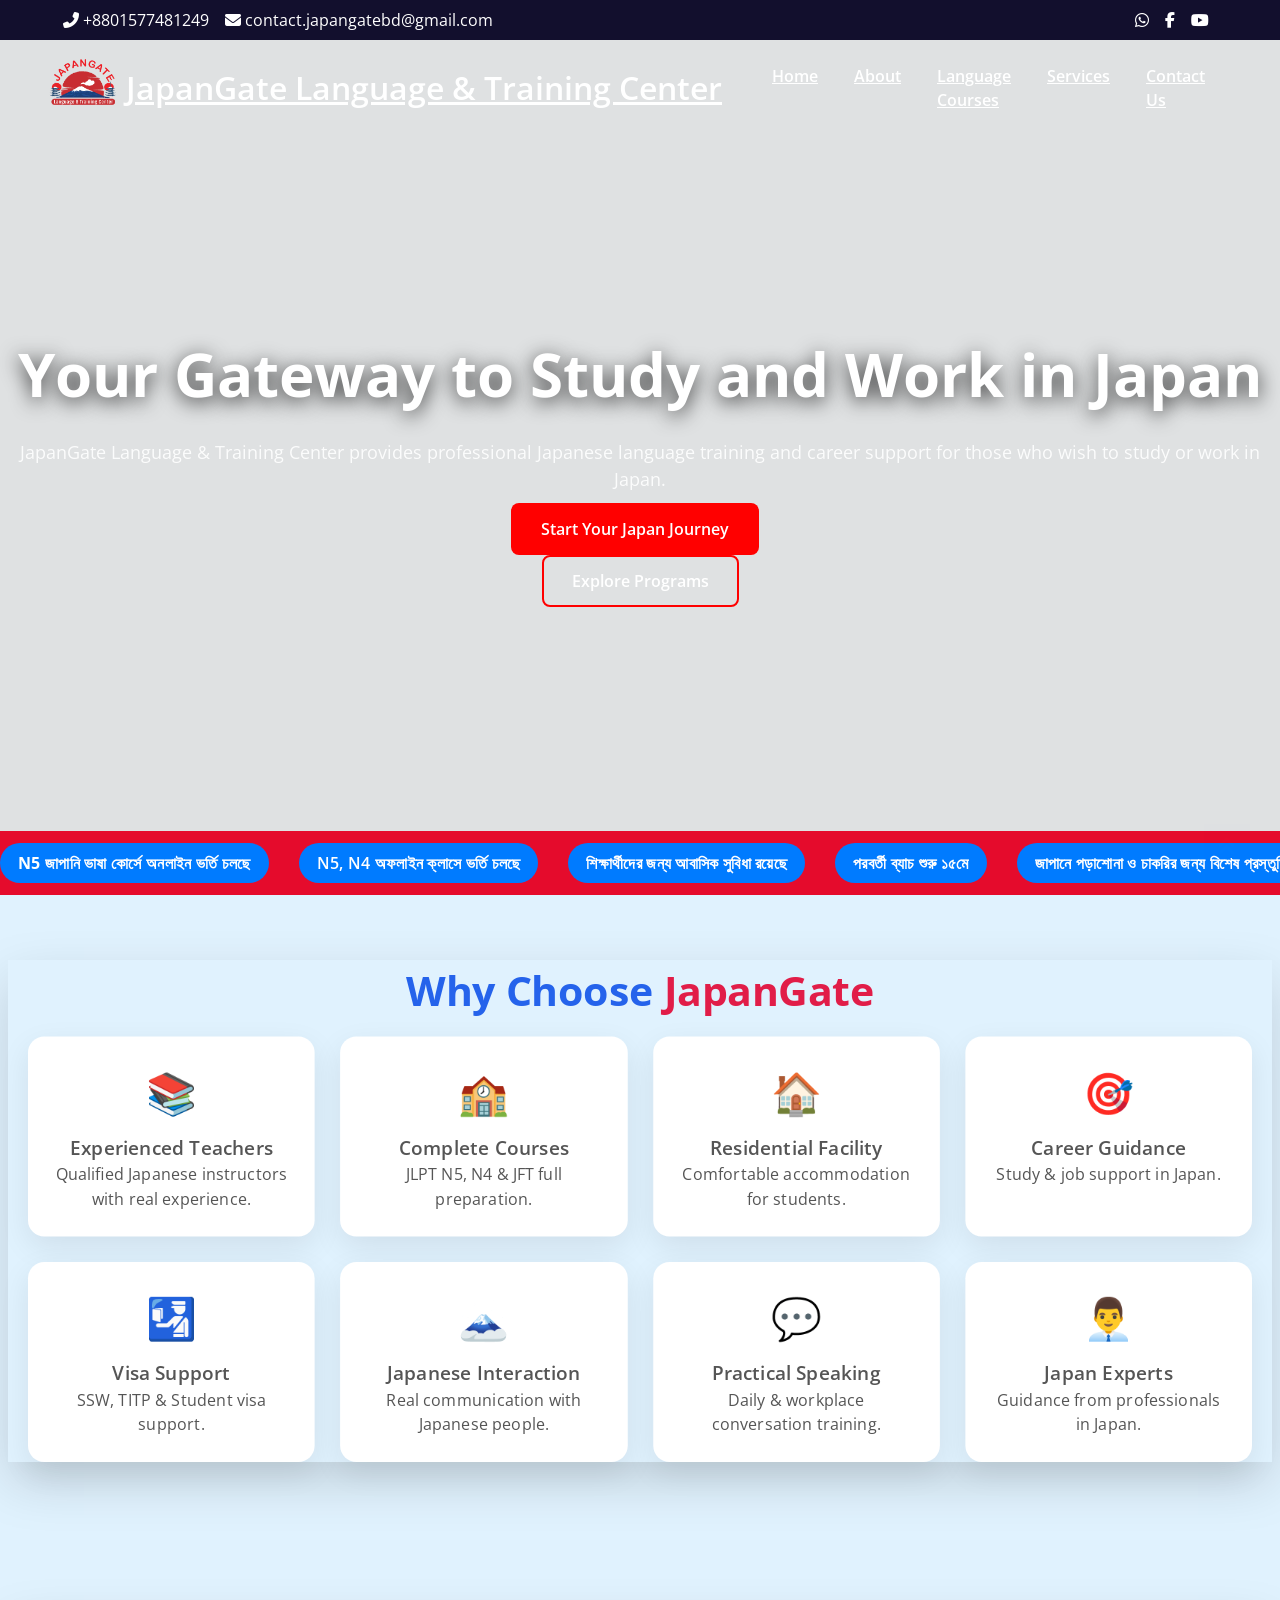
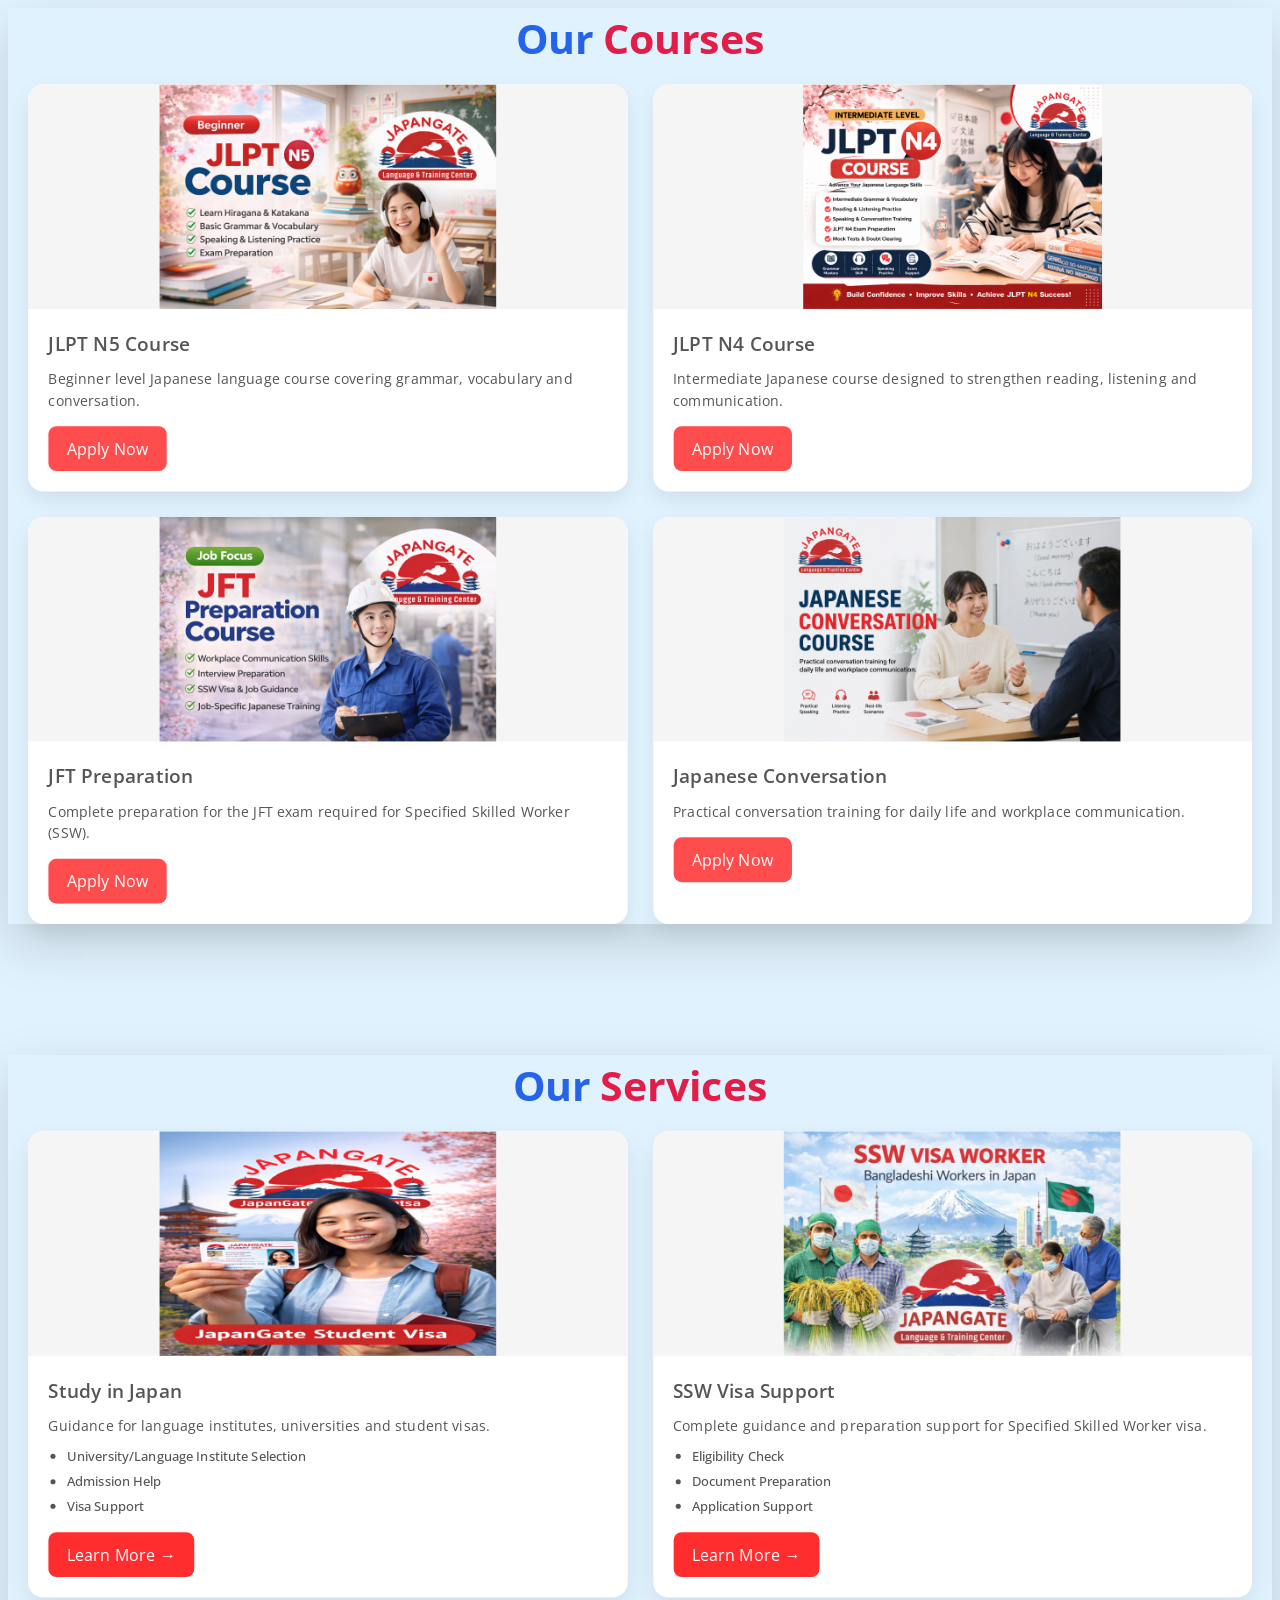
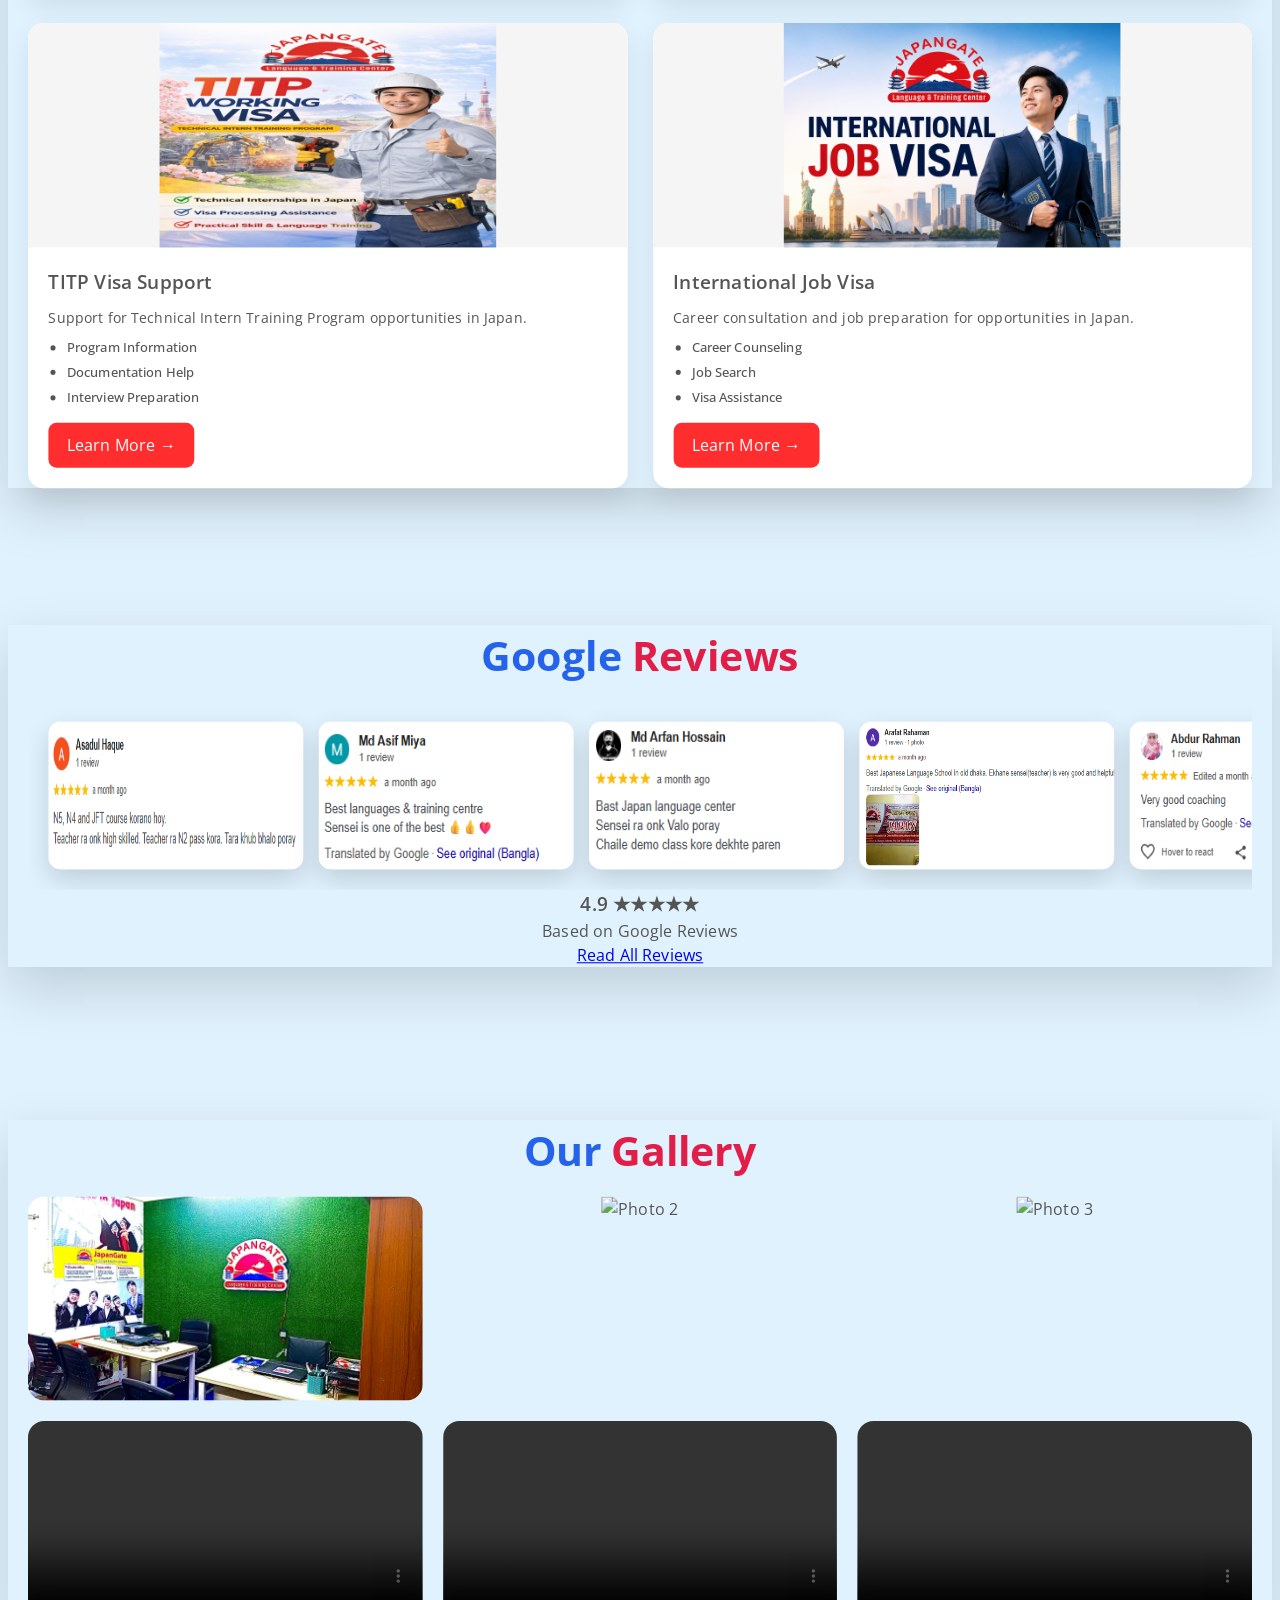
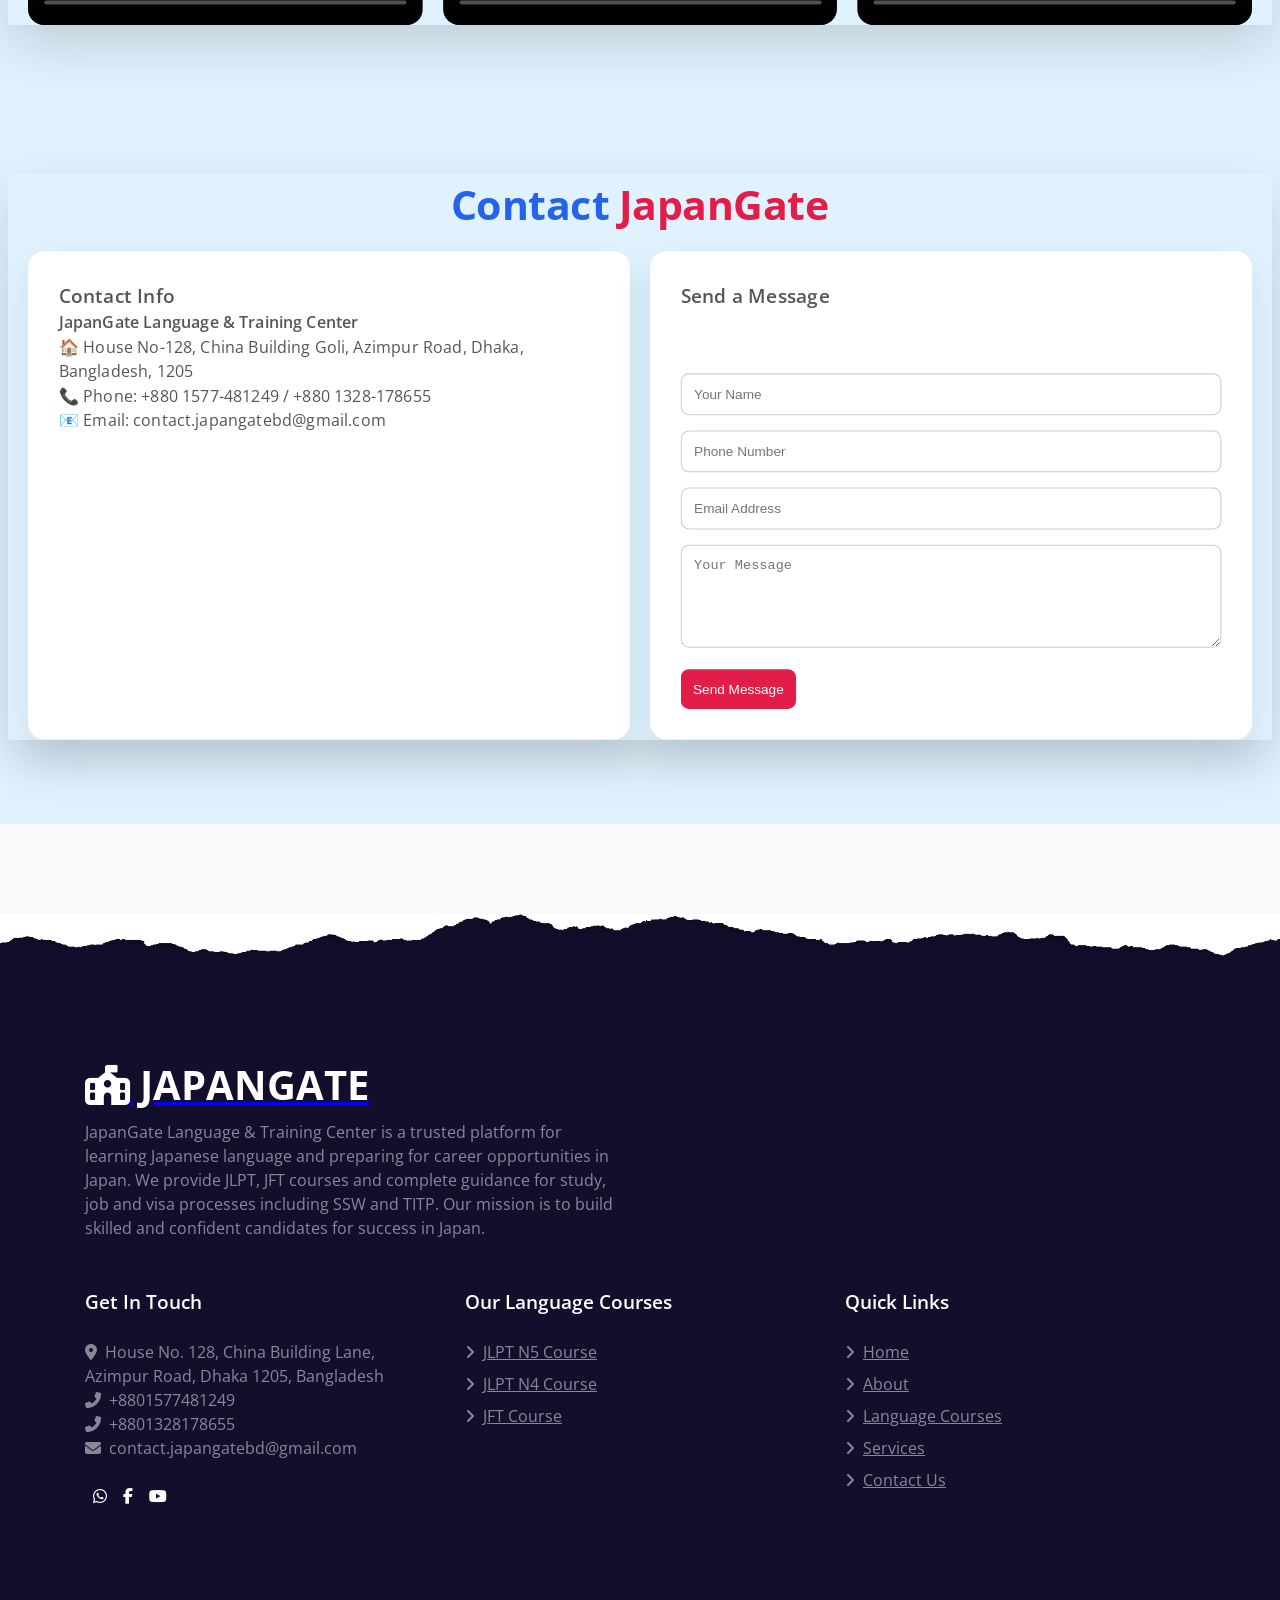
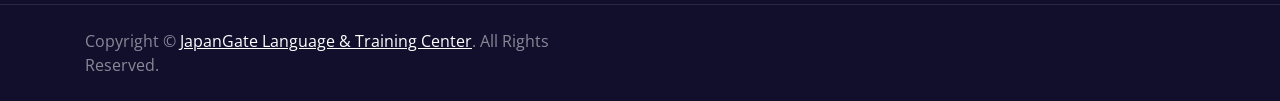
==== commit 855ee66e: "fixed" ====
--- a/index.html
+++ b/index.html
@@ -517,29 +517,26 @@
 -- GALLERY SECTION -->
 <section class="gallery-section">
     <div class="container-custom">
-            <h2 class="section-title">
+        <h2 class="section-title">
             <span class="title-light">Our</span>
             <span class="title-brand">Gallery</span>
-            </h2>
-
-            <div class="gallery-grid">
-
-                <!-- Photo 1 -->
-                <div class="gallery-item">
-                    <img src="img/i1.jpg" alt="Photo 1">
-                </div>
-
-                <!-- Photo 2 -->
-                <div class="gallery-item">
-                    <img src="img/i2.jpg" alt="Photo 2">
-                </div>
-
-                <!-- Photo 3 -->
-                <div class="gallery-item">
-                    <img src="img/i3.png" alt="Photo 3">
-                </div>
-
-                <!-- Video 1 -->
+        </h2>
+
+        <div class="gallery-grid">
+
+            <div class="gallery-item">
+                <img src="img/i1.jpg" alt="Photo 1">
+            </div>
+
+            <div class="gallery-item">
+                <img src="img/i2.jpg" alt="Photo 2">
+            </div>
+
+            <div class="gallery-item">
+                <img src="img/i3.png" alt="Photo 3">
+            </div>
+
+             <!-- Video 1 -->
                 <div class="gallery-item">
                     <video controls>
                         <source src="img/v1.mp4" type="video/mp4">
@@ -559,9 +556,12 @@
                         <source src="img/v3.mp4" type="video/mp4">
                     </video>
                 </div>
-            </div>
+
+        </div>
     </div>
 </section>
+
+<script src="https://player.vimeo.com/api/player.js"></script>
 
 
 <!-- ================= CONTACT SECTION ================= -->
--- a/css/style.css
+++ b/css/style.css
@@ -211,35 +211,6 @@
 
 
 
-
-
-
-
-
-
-
-
-
-
-
-
-
-
-
-
-
-
-
-
-
-
-
-
-
-
-
-
-
 .black-text {
     color:#555555;
 }
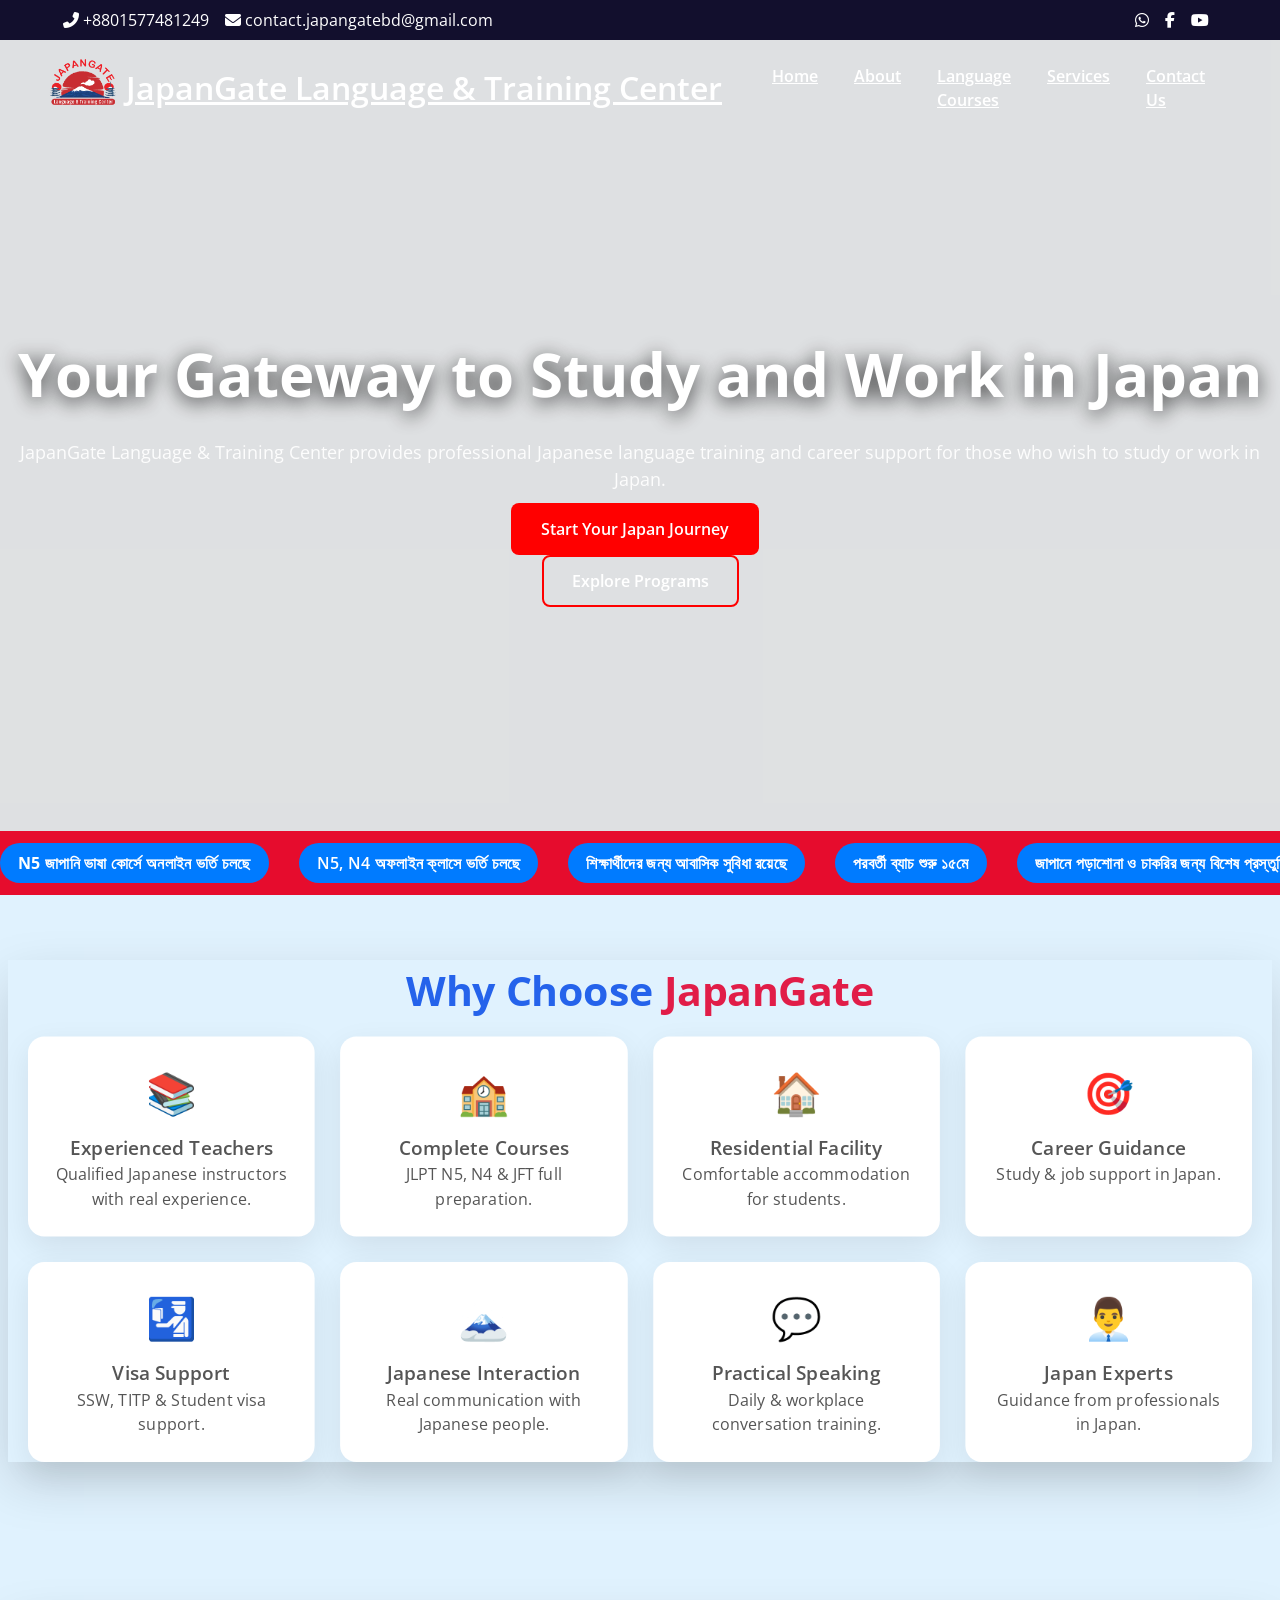
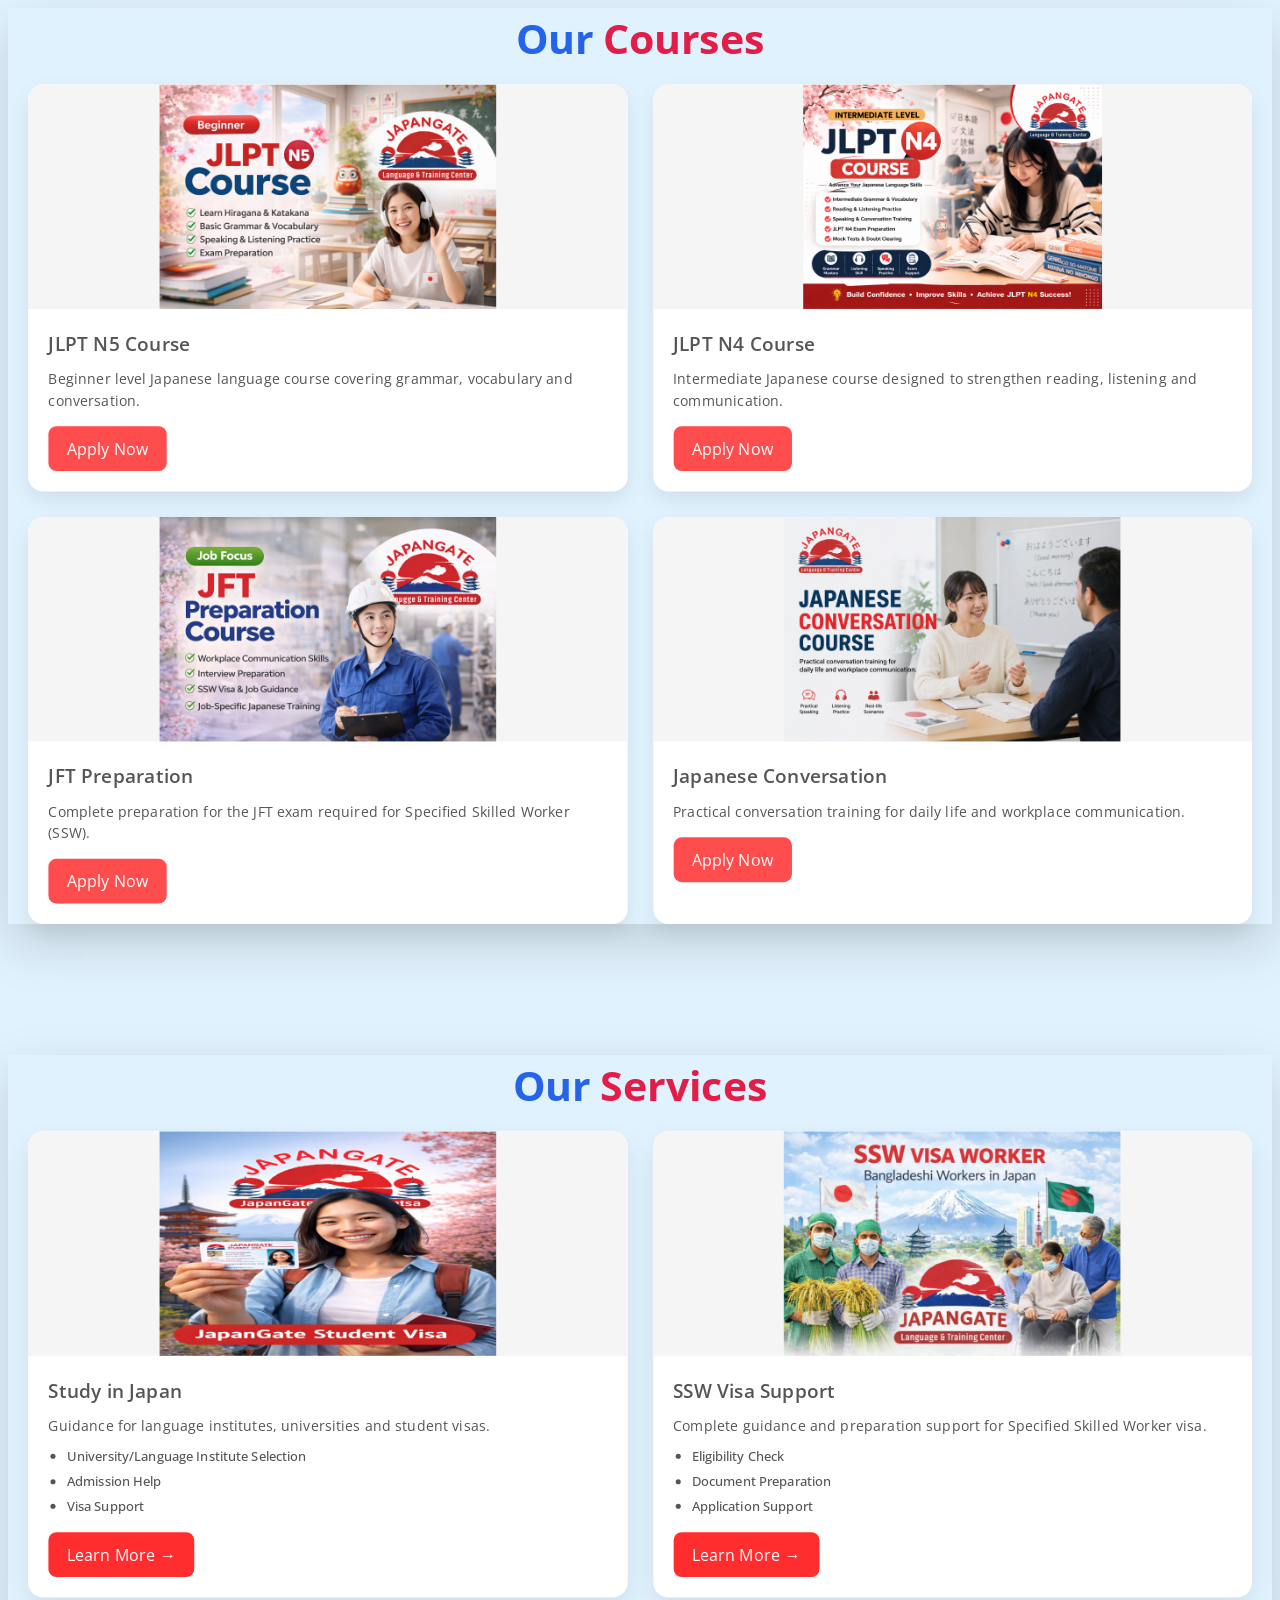
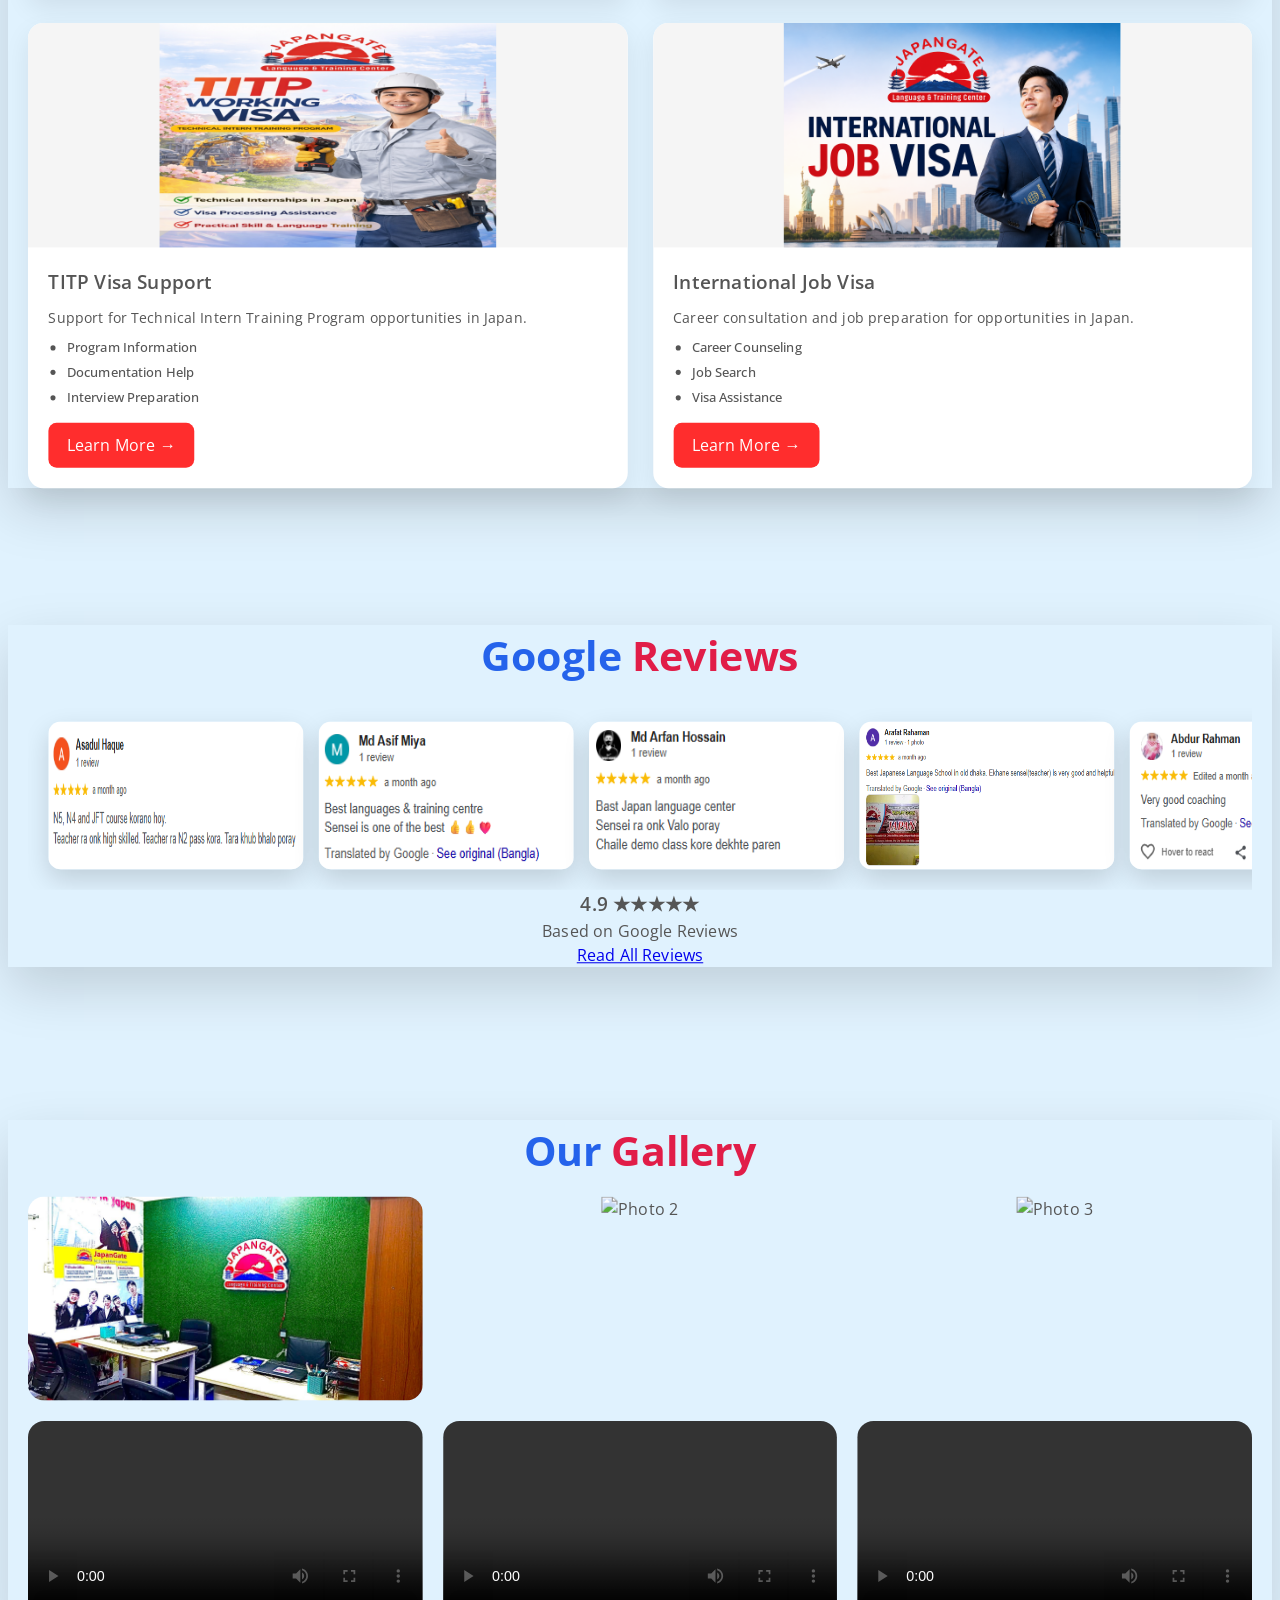
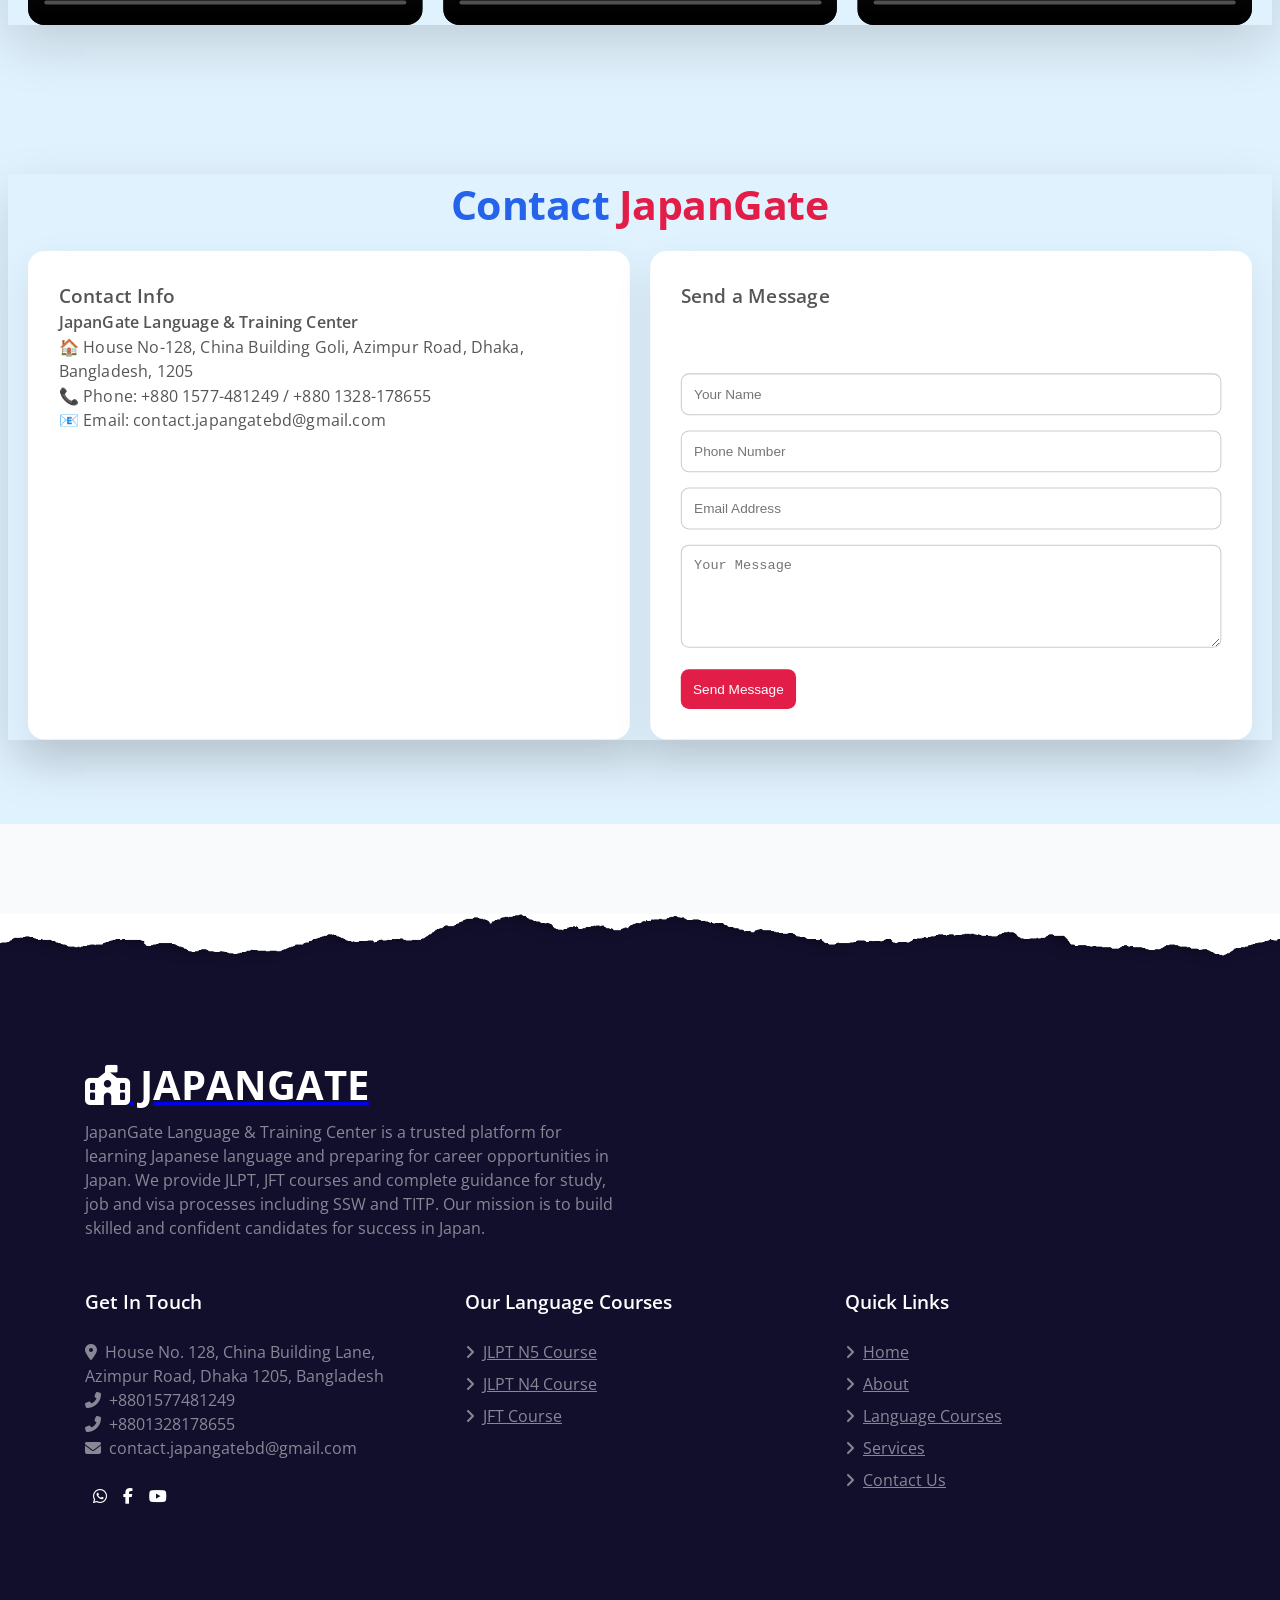
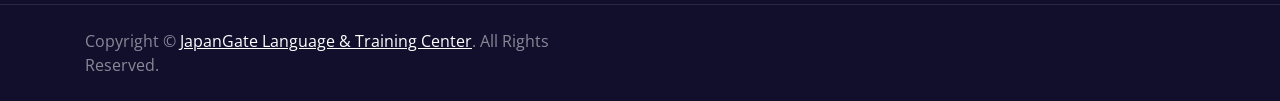
==== commit d1b667f7: "JPG to jpg" ====
--- a/index.html
+++ b/index.html
@@ -531,6 +531,7 @@
             <div class="gallery-item">
                 <img src="img/i2.jpg" alt="Photo 2">
             </div>
+            <!-- Change JPG to jpg -->
 
             <div class="gallery-item">
                 <img src="img/i3.png" alt="Photo 3">
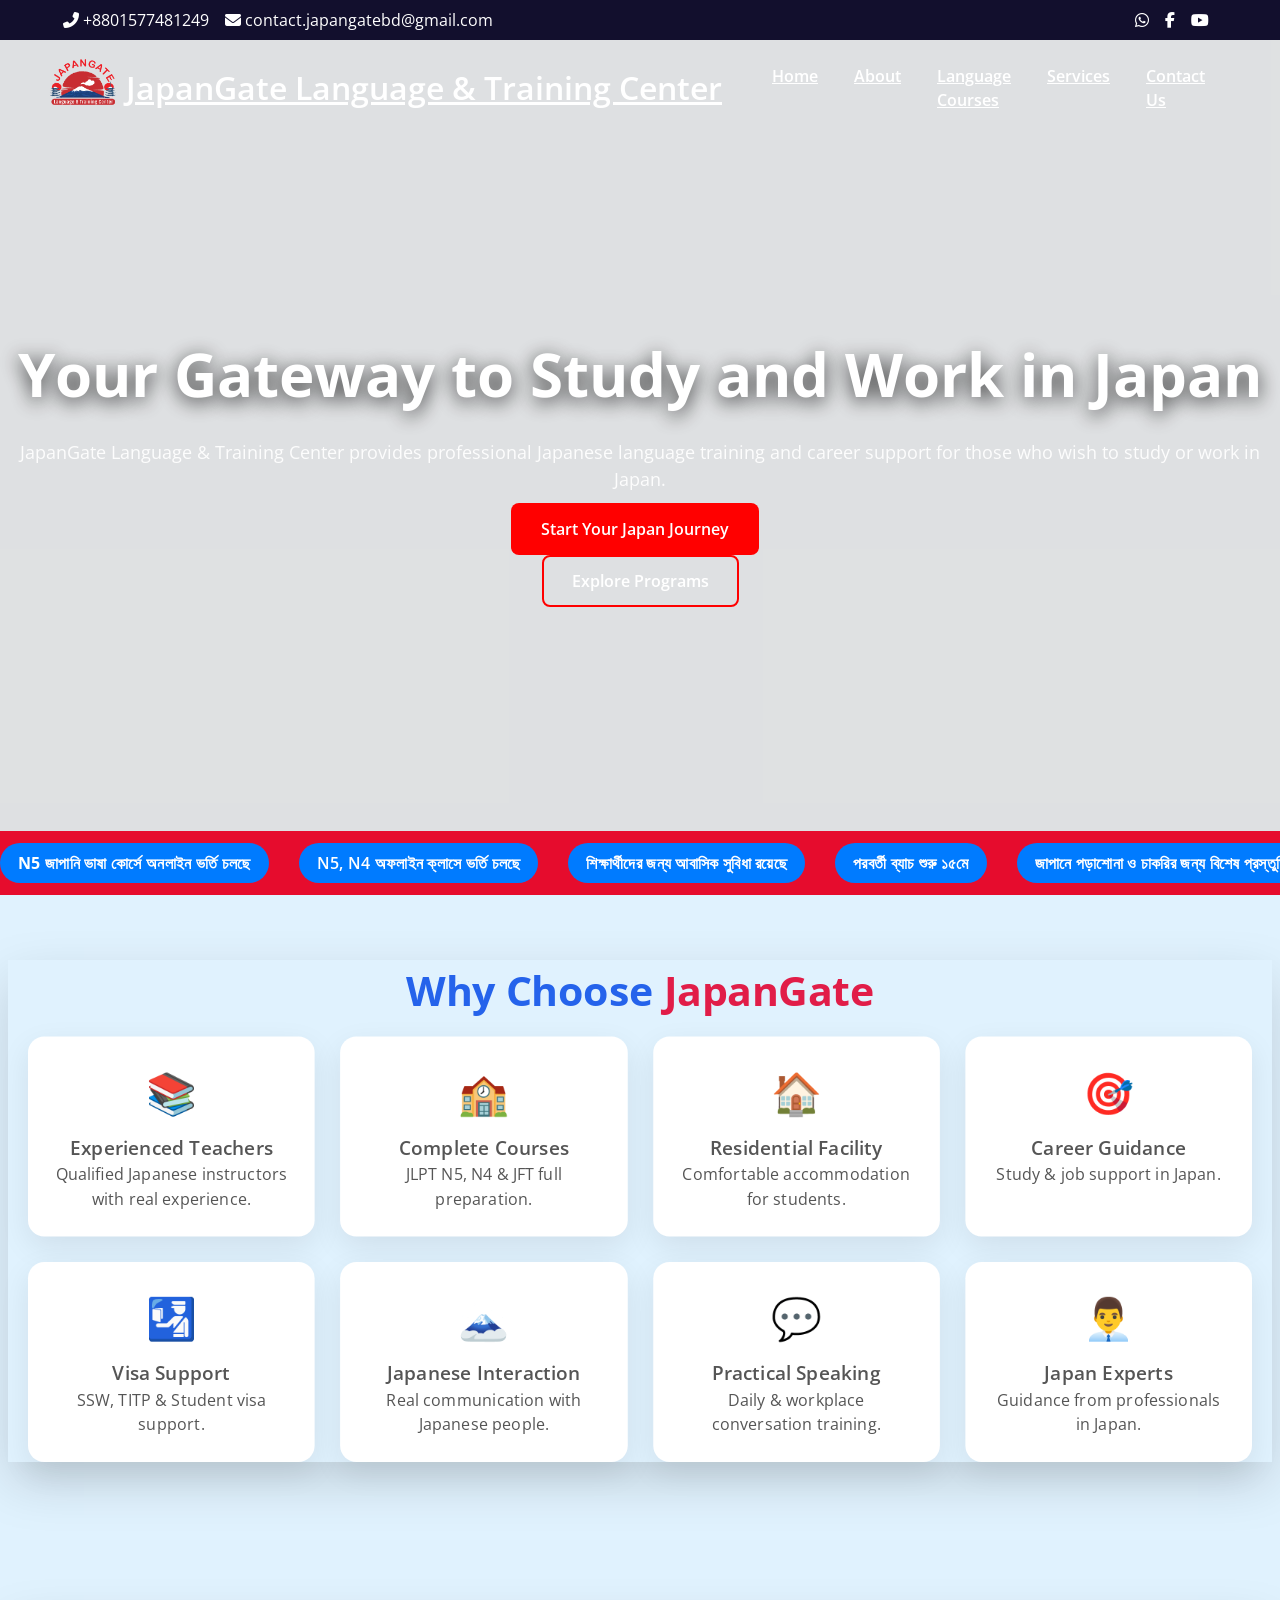
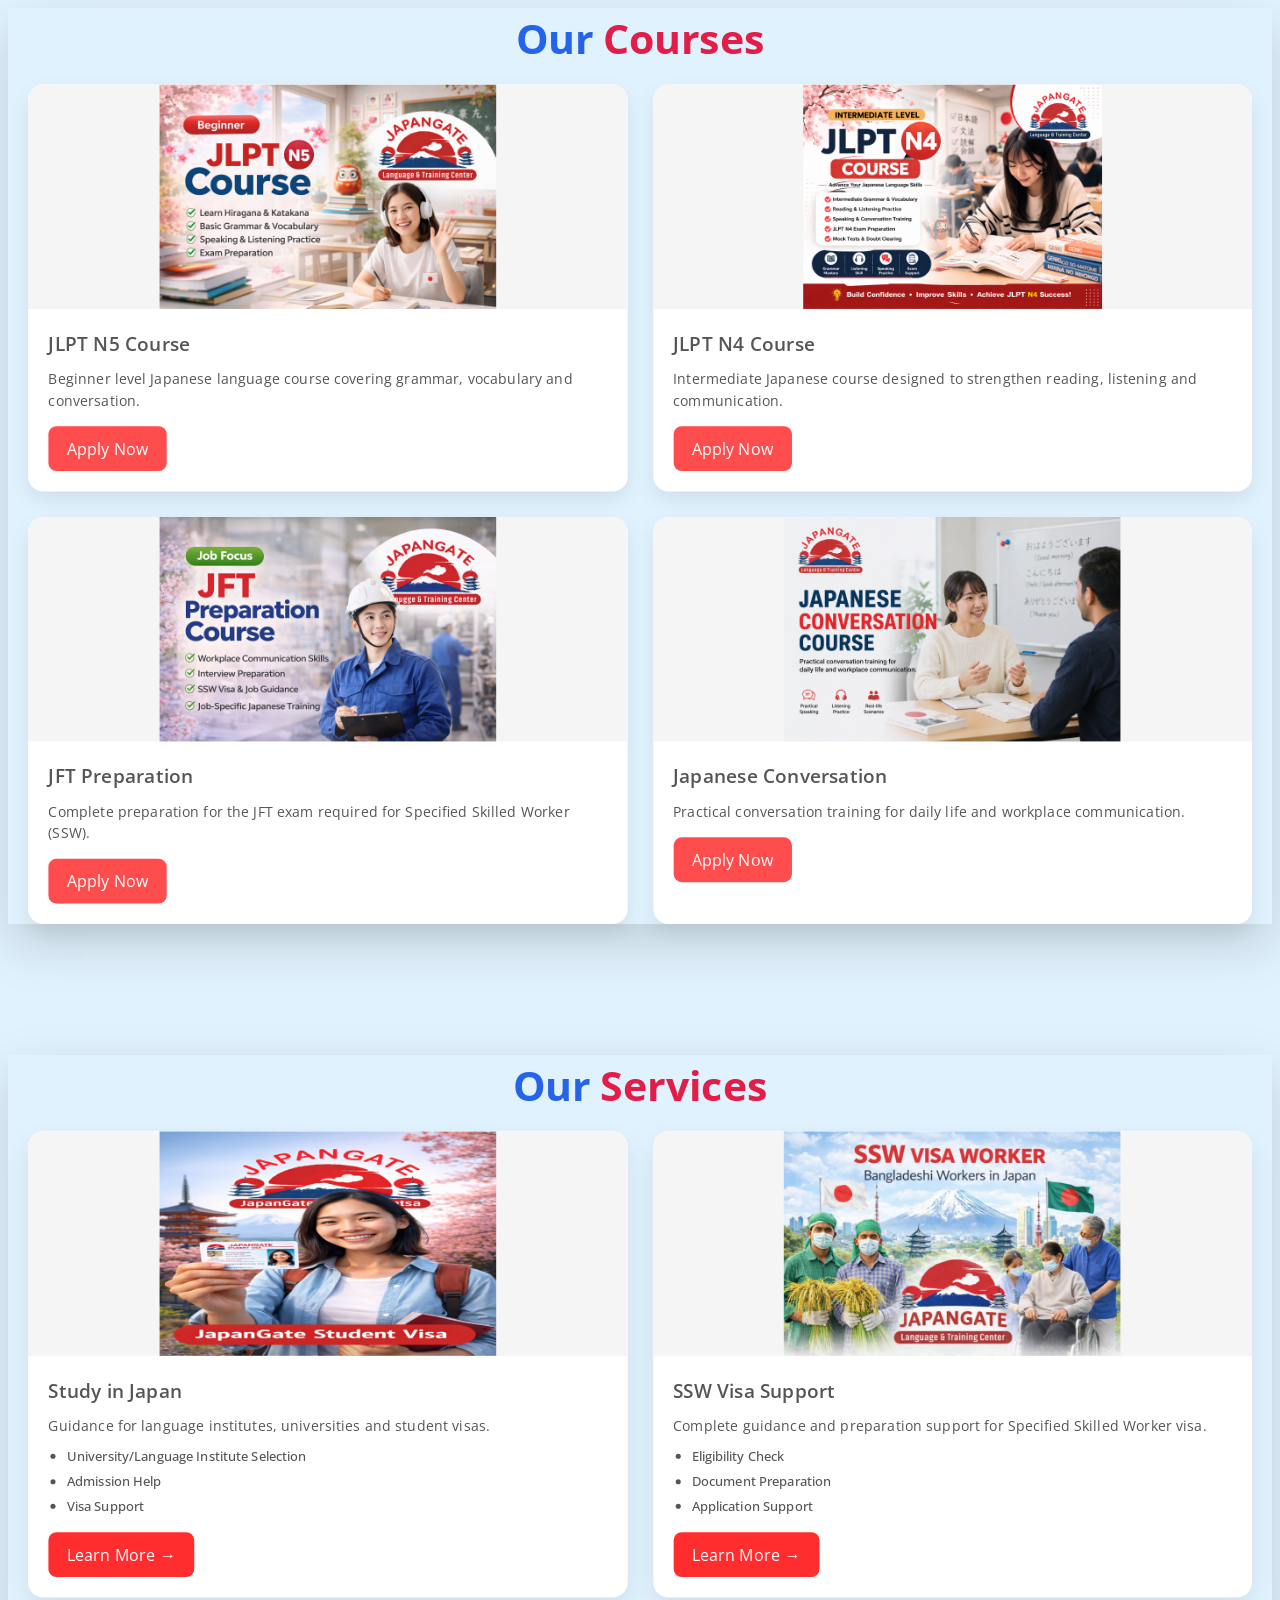
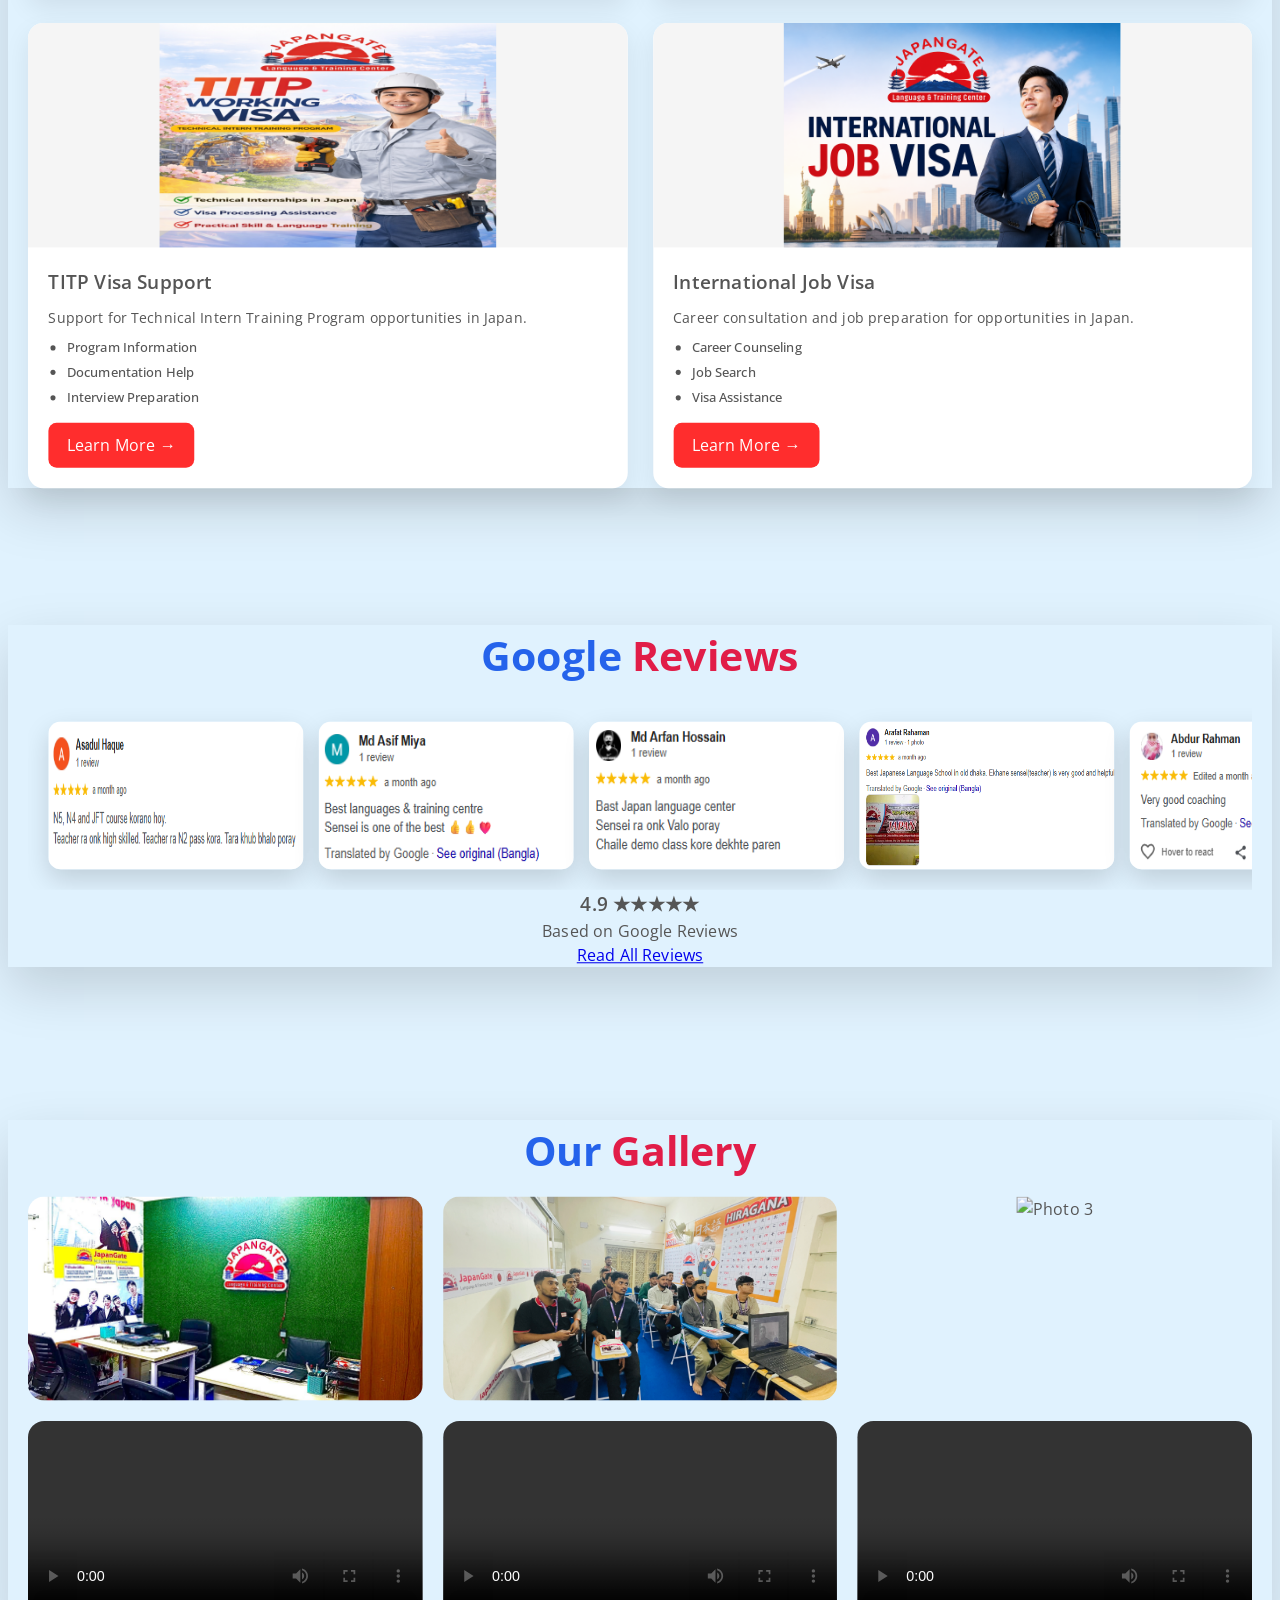
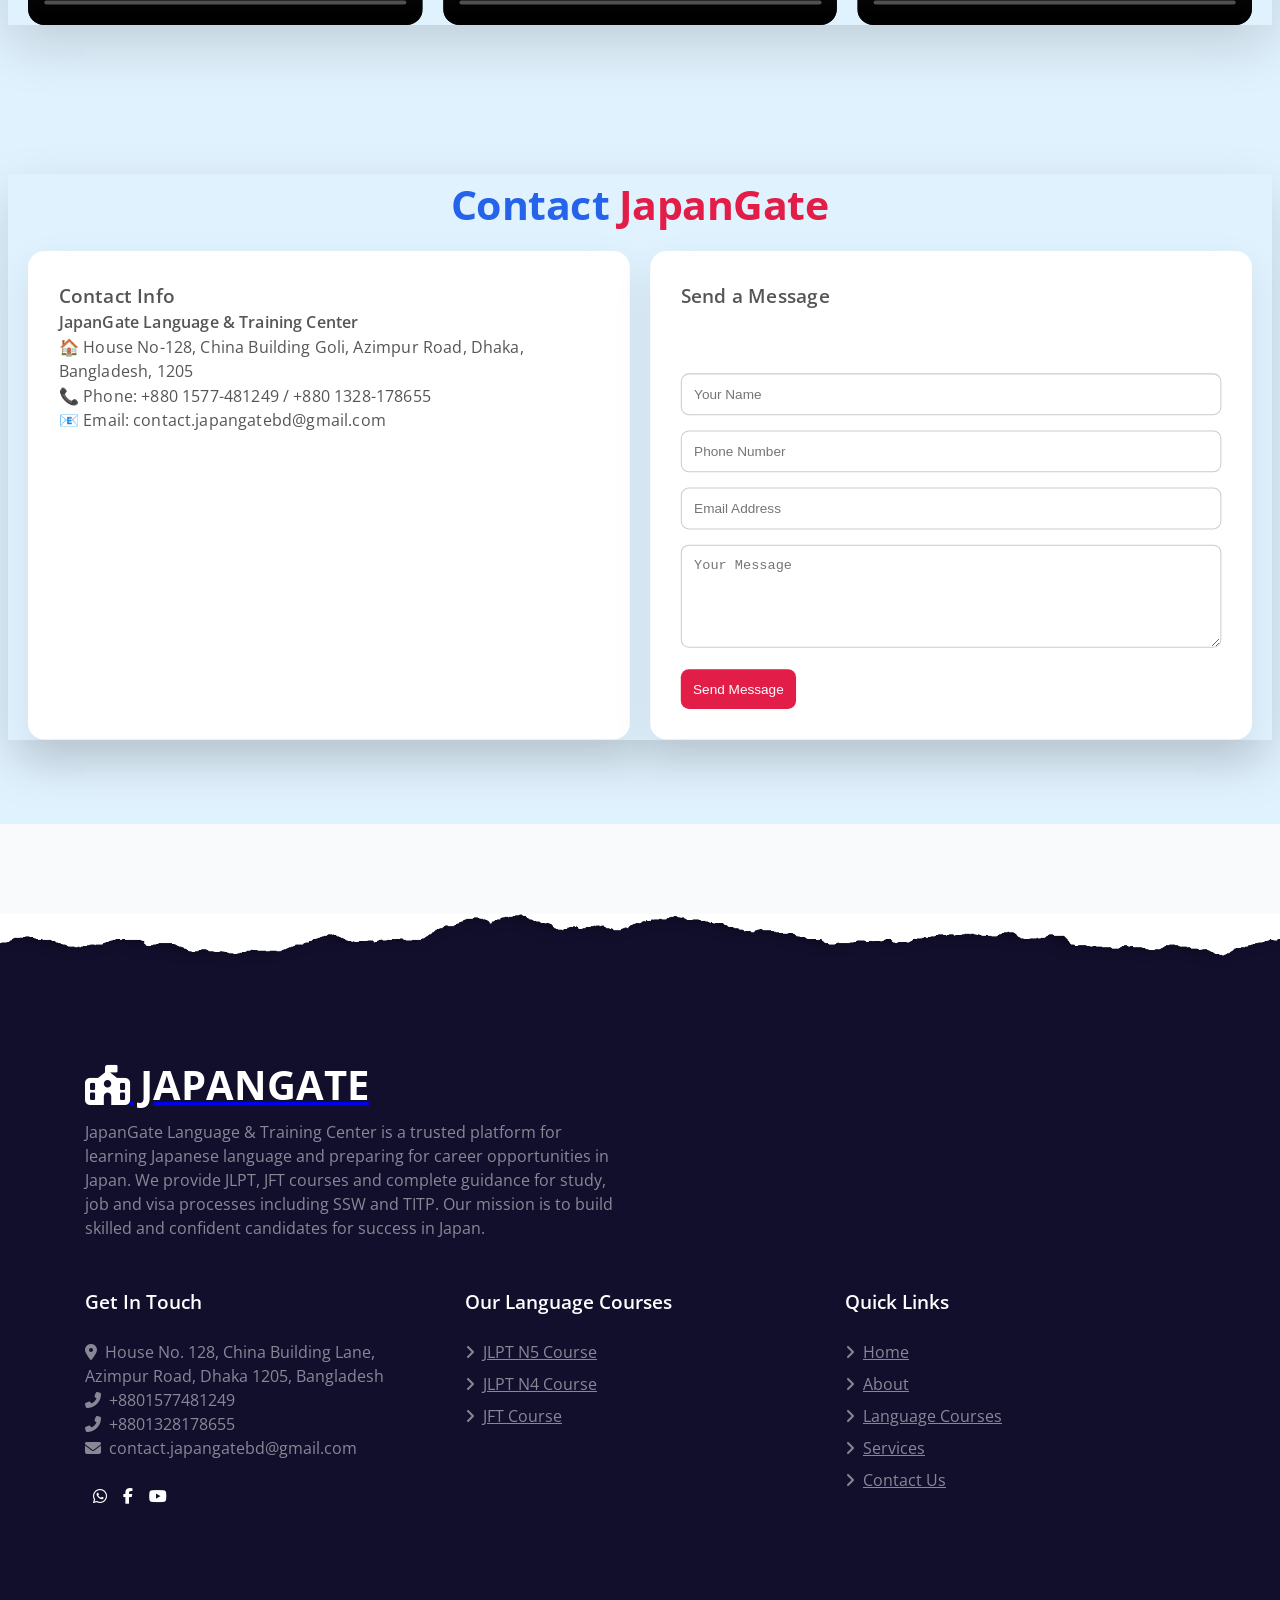
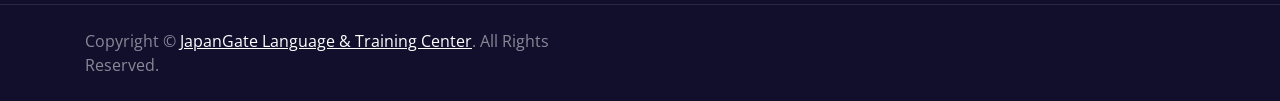
==== commit 90082db0: "JPG to jpg" ====
--- a/index.html
+++ b/index.html
@@ -529,7 +529,7 @@
             </div>
 
             <div class="gallery-item">
-                <img src="img/i2.jpg" alt="Photo 2">
+                <img src="img/i2.JPG" alt="Photo 2">
             </div>
             <!-- Change JPG to jpg -->
 
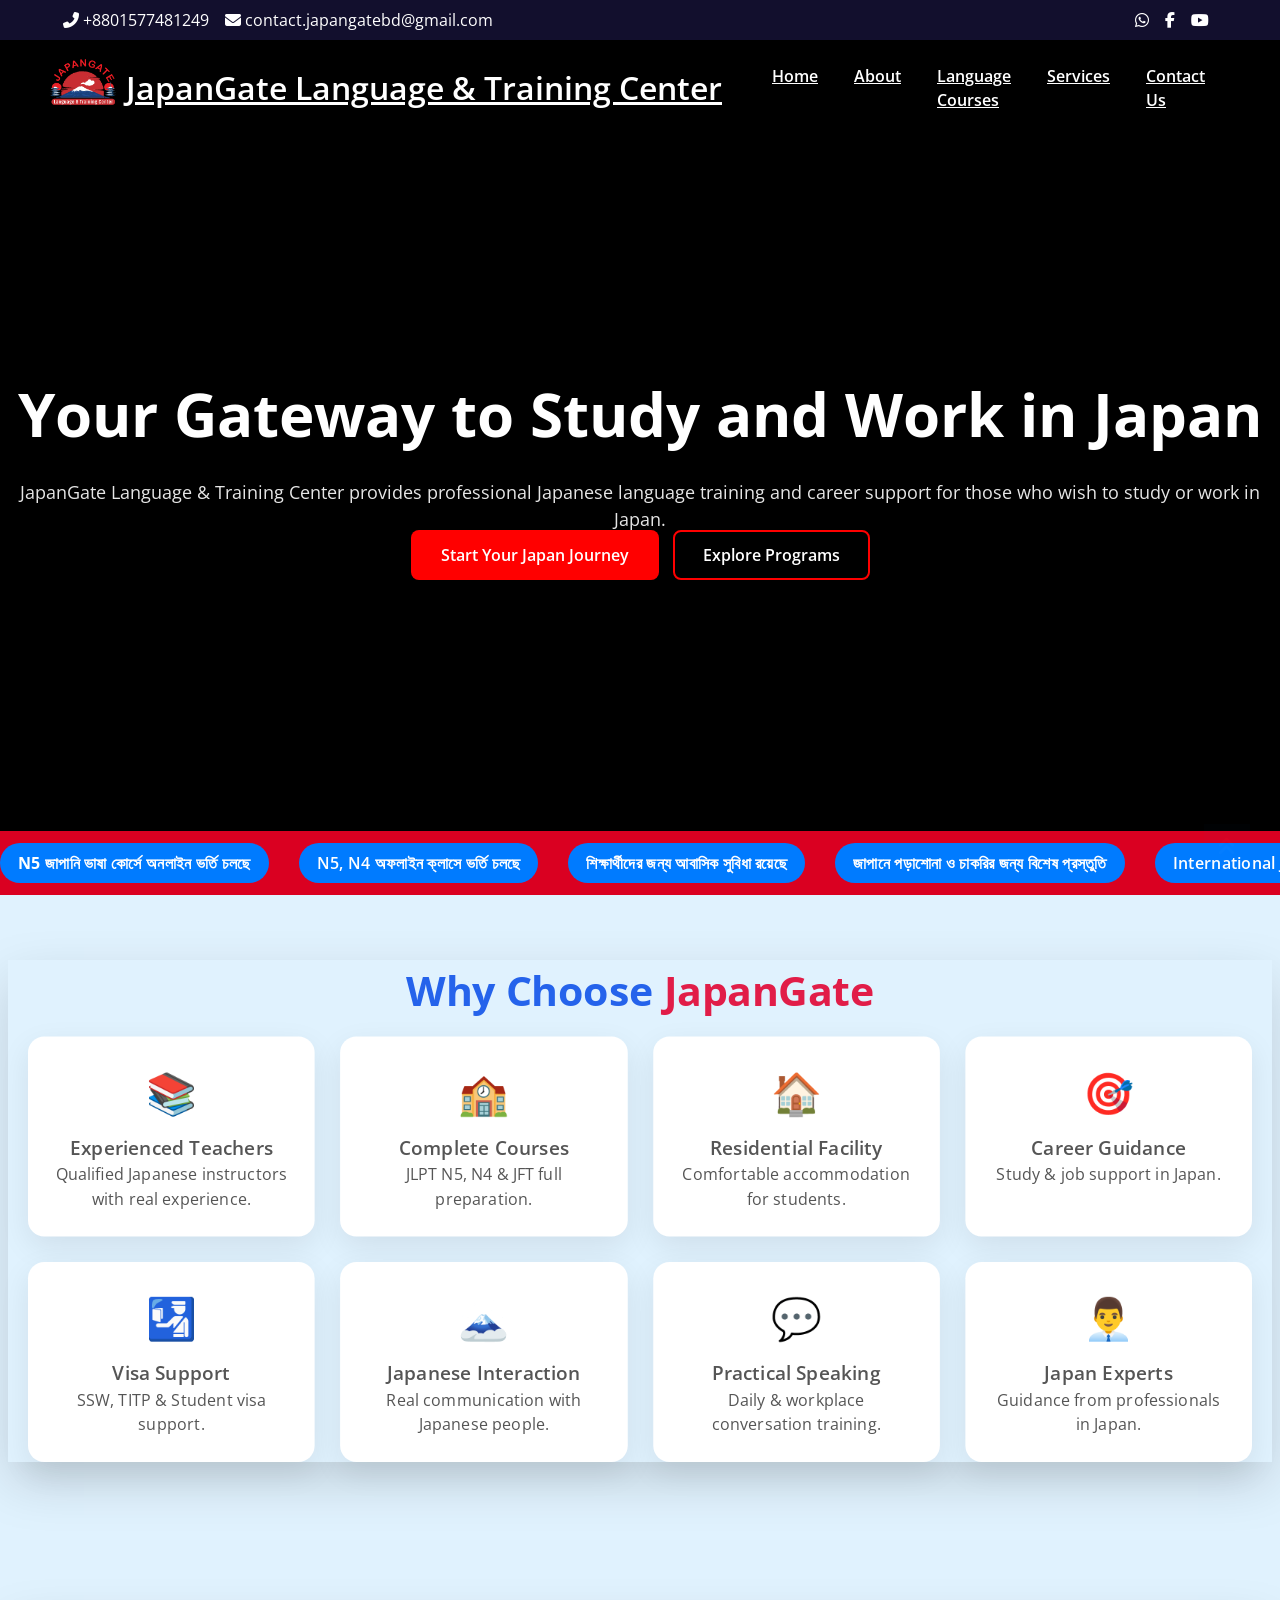
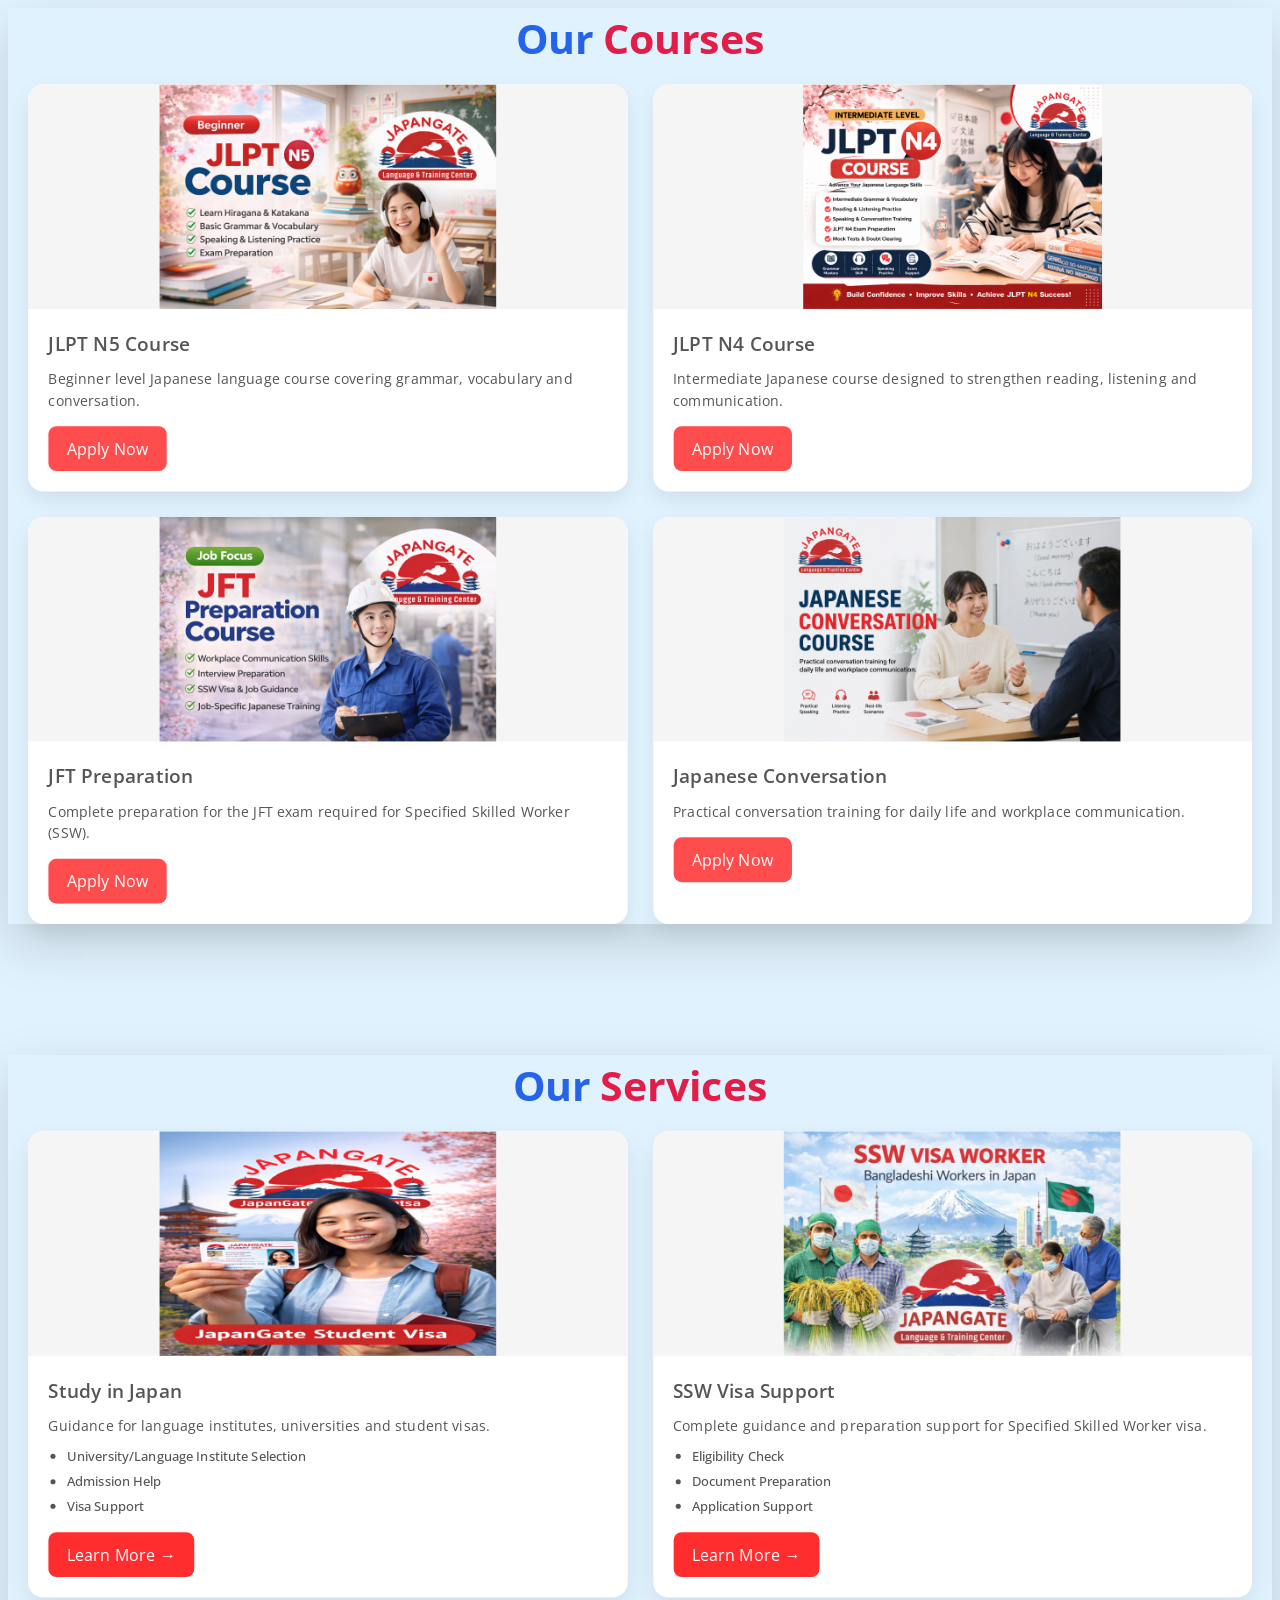
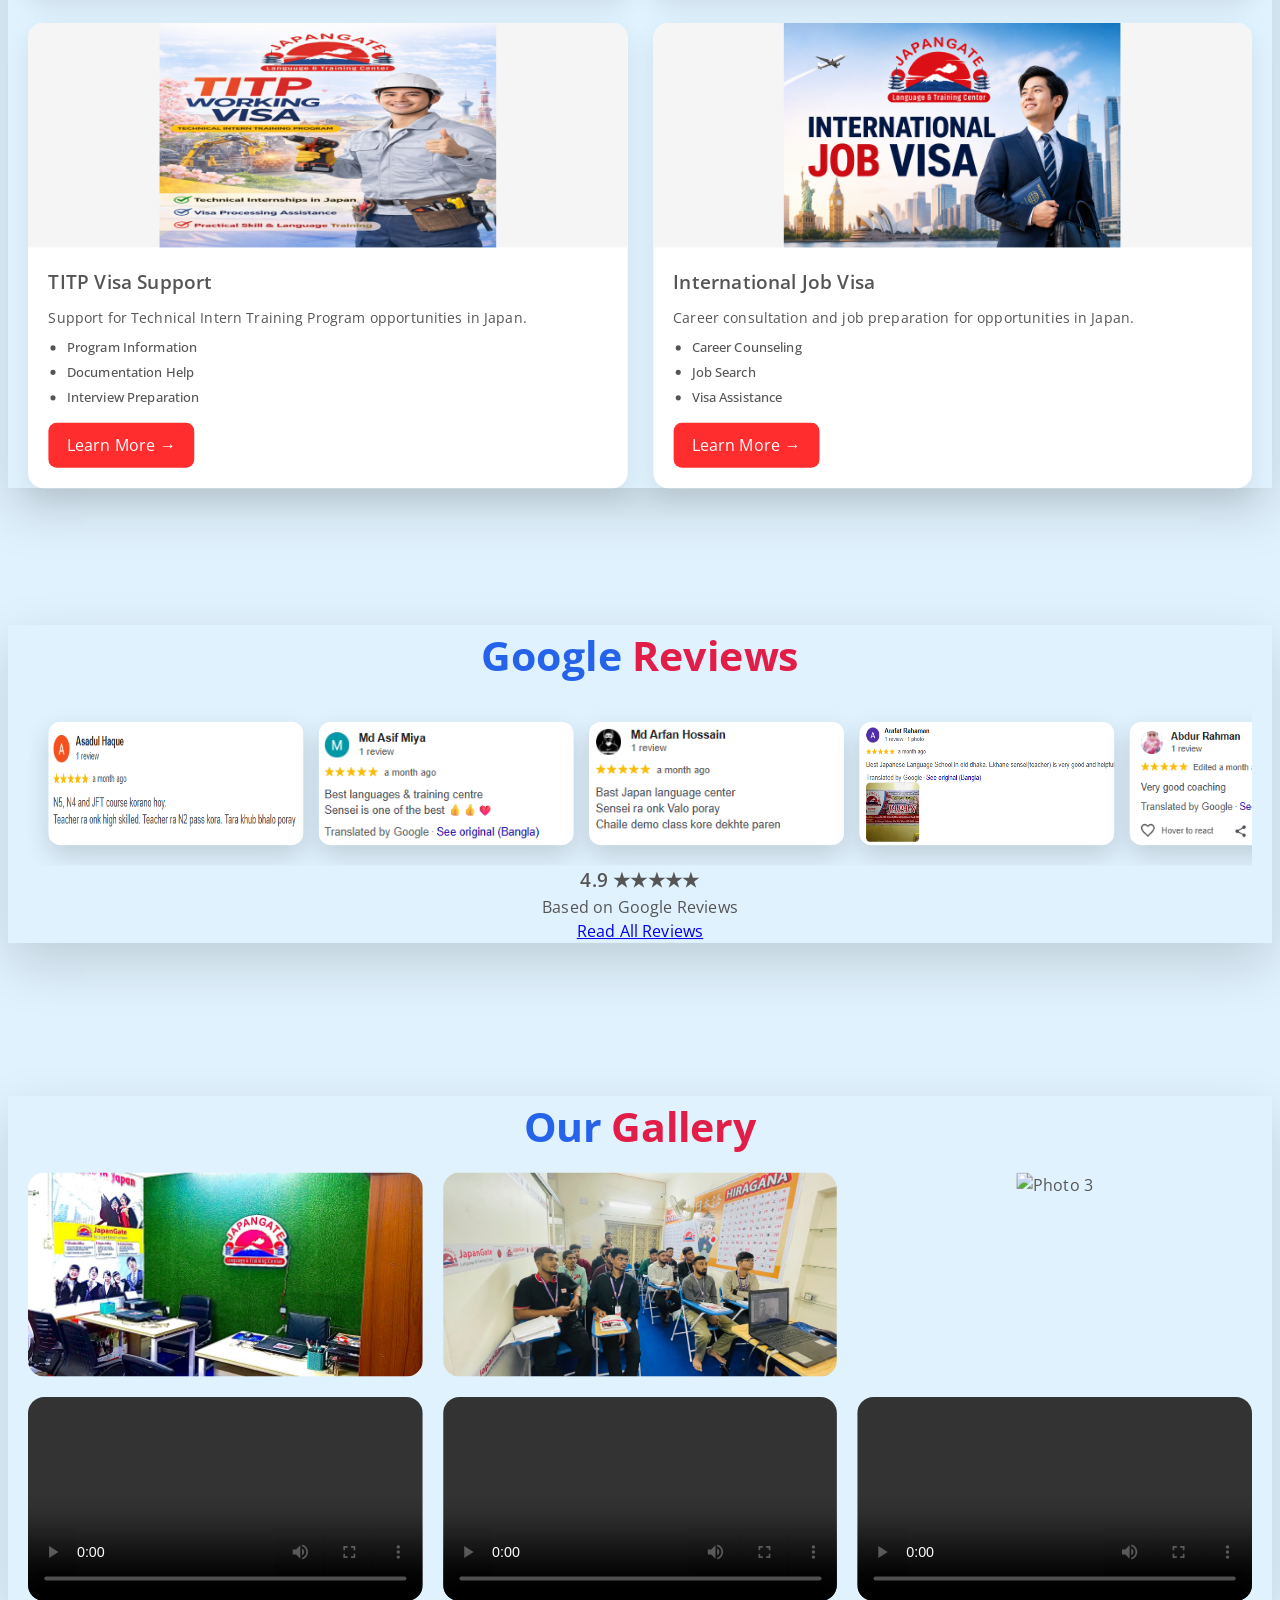
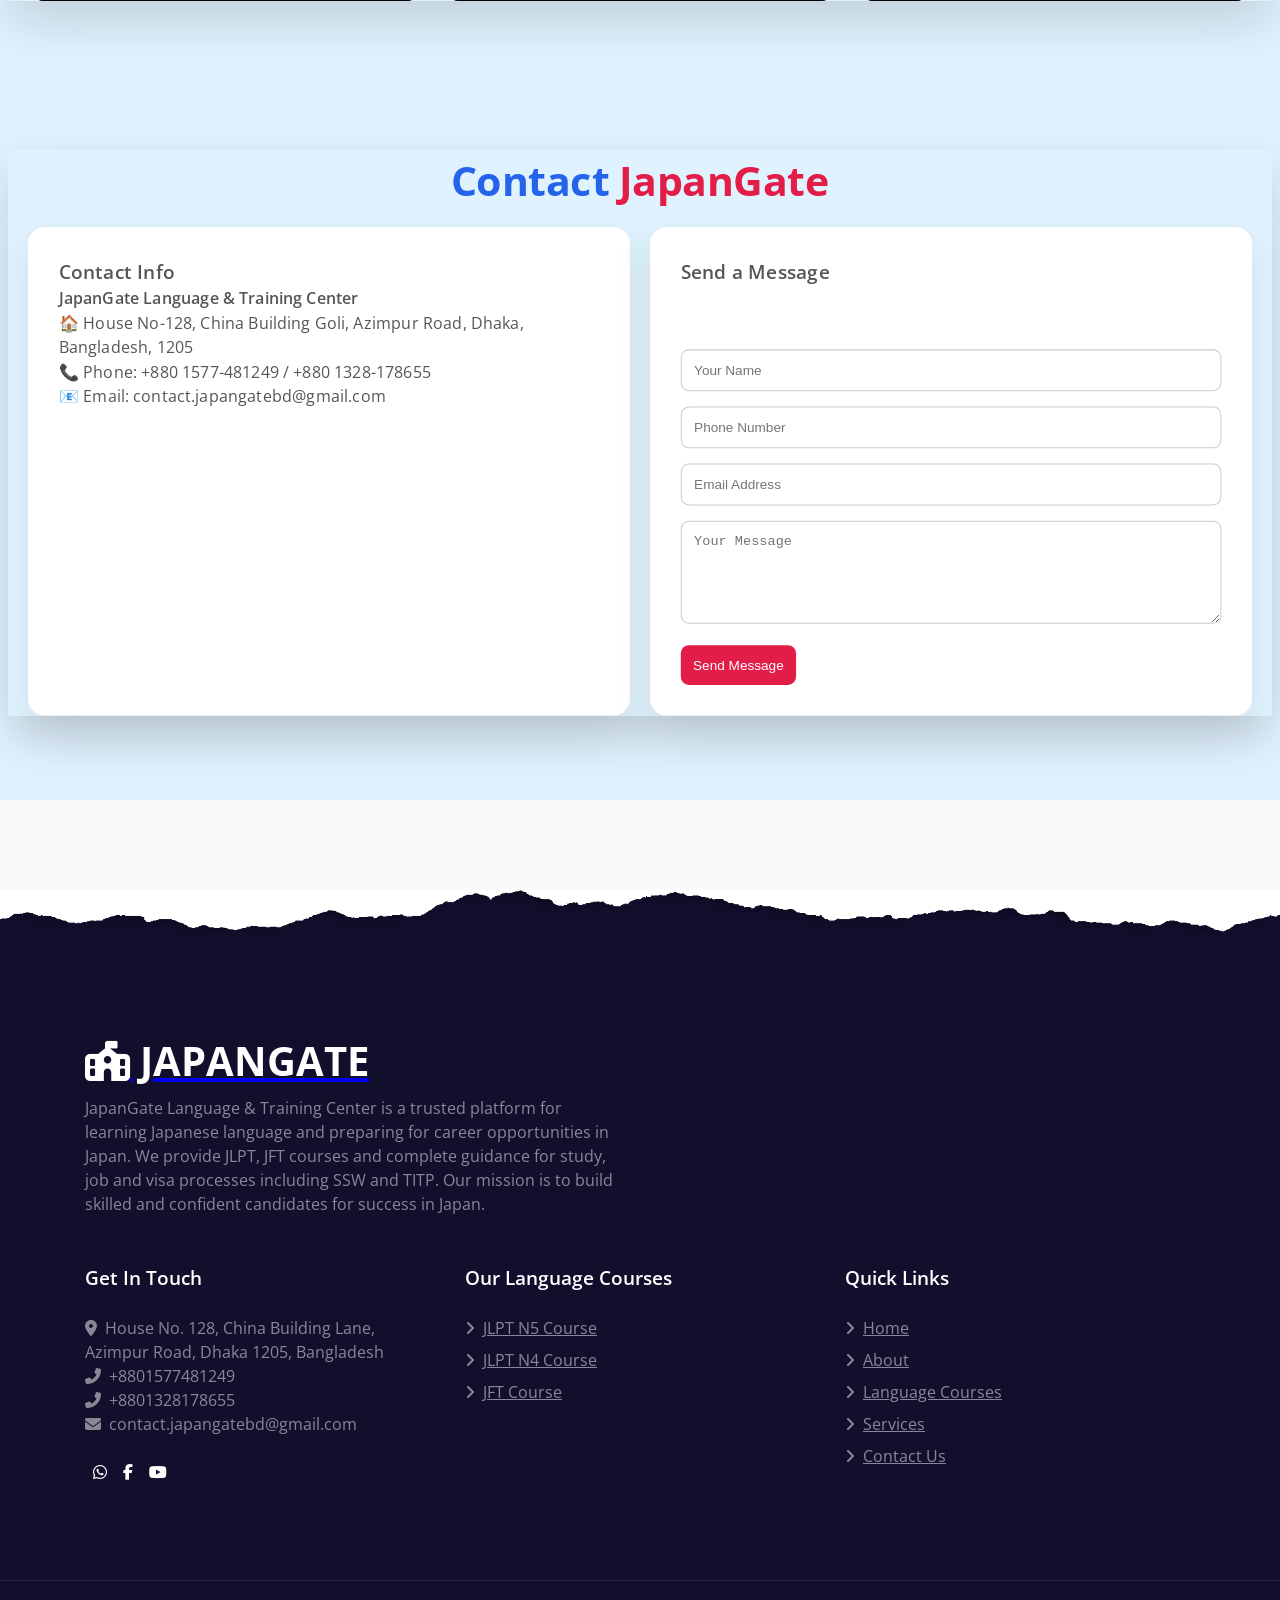
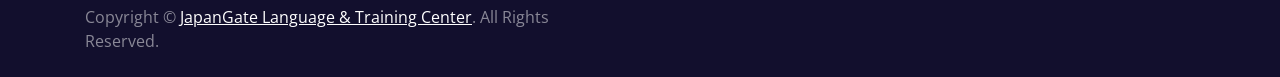
==== commit dd0385f4: "Update content and structure in index.html" ====
--- a/index.html
+++ b/index.html
@@ -15,7 +15,7 @@
     <!-- Font Awesome -->
     <link href="https://cdnjs.cloudflare.com/ajax/libs/font-awesome/6.5.1/css/all.min.css" rel="stylesheet">
 
-    <!-- Bootstrap -->
+    <!-- Bootstrap & Stylesheet -->
     <link href="css/style.css" rel="stylesheet">
 </head>
 
@@ -24,7 +24,6 @@
 <!-- ================= TOPBAR ================= -->
 <div class="container-fluid bg-dark">
     <div class="row py-2 px-lg-5 align-items-center">
-        
         <!-- Left -->
         <div class="col-lg-6 text-center text-lg-left mb-2 mb-lg-0">
             <div class="d-inline-flex align-items-center text-white small flex-wrap">
@@ -32,326 +31,113 @@
                 <span><i class="fa fa-envelope"></i> contact.japangatebd@gmail.com</span>
             </div>
         </div>
-
         <!-- Right -->
         <div class="col-lg-6 text-center text-lg-right">
             <div class="d-inline-flex align-items-center">
-                <a class="text-white mx-2" href="https://wa.me/8801577481249"><i class="fab fa-whatsapp"></i></a>
-                <a class="text-white mx-2" href="https://www.facebook.com/JapanGateLanguageAndTrainingCenter"><i class="fab fa-facebook-f"></i></a>
-                <a class="text-white mx-2" href="https://www.youtube.com/@JapanGateLanguageTrainingCente"><i class="fab fa-youtube"></i></a>
-            </div>
-        </div>
-
+                <a class="text-white mx-2" href="https://wa.me/8801577481249" target="_blank"><i class="fab fa-whatsapp"></i></a>
+                <a class="text-white mx-2" href="https://www.facebook.com/JapanGateLanguageAndTrainingCenter" target="_blank"><i class="fab fa-facebook-f"></i></a>
+                <a class="text-white mx-2" href="https://www.youtube.com/@JapanGateLanguageTrainingCente" target="_blank"><i class="fab fa-youtube"></i></a>
+            </div>
+        </div>
     </div>
 </div>
 
 <!-- ================= NAVBAR ================= -->
 <div class="container-fluid p-0">
-
-    <nav class="navbar navbar-expand-lg navbar-dark px-lg-5"
-    style="position:absolute; width:100%; z-index:1000; background:transparent;">
-
-    <a href="#" class="navbar-brand d-flex align-items-center">
-        <img src="img/JAPAN GATE .png" style="height:70px;">
-        <h4 class="ml-2 text-white brand-text">JapanGate Language & Training Center</h4>
-    </a>
-
-    <button class="navbar-toggler" data-toggle="collapse" data-target="#navbarCollapse">
-        <span class="navbar-toggler-icon"></span>
-    </button>
-
-    <div class="collapse navbar-collapse justify-content-between px-lg-3" id="navbarCollapse">
-        <div class="navbar-nav mx-auto py-0">
-            <a href="index.html" class="nav-item nav-link active">Home</a>
-            <a href="about.html" class="nav-item nav-link">About</a>
-            <a href="course.html" class="nav-item nav-link">Language Courses</a>
-            <a href="services.html" class="nav-item nav-link">Services</a>
-            <a href="contact.html" class="nav-item nav-link">Contact Us</a>
-        </div>
-    </div>
-
+    <nav class="navbar navbar-expand-lg navbar-dark px-lg-5" style="position:absolute; width:100%; z-index:1000; background:transparent;">
+        <a href="index.html" class="navbar-brand d-flex align-items-center">
+            <img src="img/JAPAN GATE .png" style="height:70px;" alt="JapanGate Logo">
+            <h4 class="ml-2 text-white brand-text">JapanGate Language & Training Center</h4>
+        </a>
+        <button class="navbar-toggler" data-toggle="collapse" data-target="#navbarCollapse">
+            <span class="navbar-toggler-icon"></span>
+        </button>
+        <div class="collapse navbar-collapse justify-content-between px-lg-3" id="navbarCollapse">
+            <div class="navbar-nav mx-auto py-0">
+                <a href="index.html" class="nav-item nav-link active">Home</a>
+                <a href="about.html" class="nav-item nav-link">About</a>
+                <a href="course.html" class="nav-item nav-link">Language Courses</a>
+                <a href="services.html" class="nav-item nav-link">Services</a>
+                <a href="contact.html" class="nav-item nav-link">Contact Us</a>
+            </div>
+        </div>
     </nav>
-
-
-    <!-- HERO VIDEO -->
-<section class="hero-video" style="position: relative; overflow: hidden;">
-
+</div>
+
+<!-- ================= HERO VIDEO ================= -->
+<section class="hero-video" style="position: relative; overflow: hidden; background-color: #000;">
     <div class="hero-bg-video" style="position: absolute; top: 0; left: 0; width: 100%; height: 100%; pointer-events: none;">
-        <iframe src="https://player.vimeo.com/video/1188763496?badge=0&amp;autopause=0&amp;player_id=0&amp;app_id=58479&amp;background=1&amp;autoplay=1&amp;loop=1&amp;muted=1" 
+        <!-- Optimization: Added responsive=1 parameters to Vimeo player -->
+        <iframe src="https://player.vimeo.com/video/1188763496?badge=0&amp;autopause=0&amp;player_id=0&amp;app_id=58479&amp;background=1&amp;autoplay=1&amp;loop=1&amp;muted=1&amp;responsive=1" 
                 frameborder="0" 
                 allow="autoplay; fullscreen" 
                 style="position: absolute; top: 50%; left: 50%; width: 100vw; height: 56.25vw; min-height: 100vh; min-width: 177.77vh; transform: translate(-50%, -50%);" 
                 title="JapanGate Video">
         </iframe>
     </div>
-
     <div class="hero-overlay"></div>
-
     <div class="hero-content">
-
-    <h1 class="hero-title">
-    Your Gateway to Study and Work in Japan
-    </h1>
-
-    <p class="hero-text">
-    JapanGate Language & Training Center provides professional Japanese 
-    language training and career support for those who wish to study 
-    or work in Japan.
-    </p>
-
-    <div class="hero-buttons">
-    </div>
-
-    <a href="#contact" class="btn-hero-primary">
-    Start Your Japan Journey
-    </a>
-
-    <a href="#service" class="btn-hero-outline">
-    Explore Programs 
-    </a>
-
-    </div>
-
+        <h1 class="hero-title">Your Gateway to Study and Work in Japan</h1>
+        <p class="hero-text">JapanGate Language & Training Center provides professional Japanese language training and career support for those who wish to study or work in Japan.</p>
+        <div class="hero-buttons">
+            <a href="#contact" class="btn-hero-primary">Start Your Japan Journey</a>
+            <a href="#service" class="btn-hero-outline">Explore Programs</a>
+        </div>
+    </div>
+
+    <!-- Announcement Bar -->
     <div class="announcement-bar">
-    <div class="scroll-track"> 
-    <div class="scroll-text">
-        
-    <span class="box c1"><b>N5 জাপানি ভাষা কোর্সে অনলাইন ভর্তি চলছে</b> </span>
-    <span class="box c2"> N5, N4 অফলাইন ক্লাসে ভর্তি চলছে</span>
-    <span class="box c3"> শিক্ষার্থীদের জন্য আবাসিক সুবিধা রয়েছে</span>
-    <span class="box c4"> পরবর্তী ব্যাচ শুরু ১৫মে </span>
-    <span class="box c1"> জাপানে পড়াশোনা ও চাকরির জন্য বিশেষ প্রস্তুতি</span>
-    <span class="box c2"> International Job ভিসা প্রসেসিং সাপোর্ট  </span>
-    <span class="box c3"> TITP ভিসা প্রসেসিং সাপোর্ট</span>
-    <span class="box c4"> SSW ভিসা প্রসেসিং সাপোর্ট </span>
-    <span class="box c1"> অভিজ্ঞ জাপানি ভাষা শিক্ষক</span>
-    <span class="box c2"> জাপানে পড়াশোনা ও ক্যারিয়ার গাইডলাইন</span>
-
-    </div>
-
-        <div class="scroll-text">
-
-    <span class="box c1">N5 জাপানি ভাষা কোর্সে অনলাইন ভর্তি চলছে</span>
-    <span class="box c2">অফলাইন ক্লাসে ভর্তি চলছে</span>
-    <span class="box c3">শিক্ষার্থীদের জন্য আবাসিক সুবিধা রয়েছে</span>
-    <span class="box c4"> পরবর্তী ব্যাচ শুরু ১৫মে </span>
-    <span class="box c1">জাপানে পড়াশোনা ও চাকরির জন্য বিশেষ প্রস্তুতি</span>
-    <span class="box c2">JLPT N5 ও N4 সম্পূর্ণ কোর্স</span>
-    <span class="box c3">অভিজ্ঞ জাপানি ভাষা শিক্ষক</span>
-    <span class="box c4">জাপানে পড়াশোনা ও ক্যারিয়ার গাইডলাইন</span>
-
-    </div>
-
-    <div class="scroll-text">
-
-    <span class="box c1">📢 N5 জাপানি ভাষা কোর্সে অনলাইন ভর্তি চলছে</span>
-    <span class="box c2">📢 অফলাইন ক্লাসে ভর্তি চলছে</span>
-    <span class="box c3">🏠 শিক্ষার্থীদের জন্য আবাসিক সুবিধা রয়েছে</span>
-    <span class="box c4">📅 পরবর্তী ব্যাচ শুরু ২ এপ্রিল</span>
-    <span class="box c1">🎌 জাপানে পড়াশোনা ও চাকরির জন্য বিশেষ প্রস্তুতি</span>
-    <span class="box c2">📚 JLPT N5 ও N4 সম্পূর্ণ কোর্স</span>
-    <span class="box c3">🧑‍🏫 অভিজ্ঞ জাপানি ভাষা শিক্ষক</span>
-    <span class="box c4">✈ জাপানে পড়াশোনা ও ক্যারিয়ার গাইডলাইন</span>
-    </div>
-
-    </div>
-    </div>
-</section>
-
-    <script src="https://player.vimeo.com/api/player.js"></script>
-
-
-    
-<!-- HERO VIDEO -->
-
-<!-- WHY CHOOSE US -->
+        <div class="scroll-track"> 
+            <div class="scroll-text">
+                <span class="box c1"><b>N5 জাপানি ভাষা কোর্সে অনলাইন ভর্তি চলছে</b></span>
+                <span class="box c2">N5, N4 অফলাইন ক্লাসে ভর্তি চলছে</span>
+                <span class="box c3">শিক্ষার্থীদের জন্য আবাসিক সুবিধা রয়েছে</span>
+                <span class="box c1">জাপানে পড়াশোনা ও চাকরির জন্য বিশেষ প্রস্তুতি</span>
+                <span class="box c2">International Job ভিসা প্রসেসিং সাপোর্ট</span>
+                <span class="box c3">TITP ভিসা প্রসেসিং সাপোর্ট</span>
+                <span class="box c4">SSW ভিসা প্রসেসিং সাপোর্ট</span>
+            </div>
+            <div class="scroll-text">
+                <span class="box c1">📢 N5 জাপানি ভাষা কোর্সে অনলাইন ভর্তি চলছে</span>
+                <span class="box c2">📢 অফলাইন ক্লাসে ভর্তি চলছে</span>
+                <span class="box c3">🏠 শিক্ষার্থীদের জন্য আবাসিক সুবিধা রয়েছে</span>
+                <span class="box c1">🎌 জাপানে পড়াশোনা ও চাকরির জন্য বিশেষ প্রস্তুতি</span>
+                <span class="box c2">📚 JLPT N5 ও N4 সম্পূর্ণ কোর্স</span>
+                <span class="box c3">🧑‍🏫 অভিজ্ঞ জাপানি ভাষা শিক্ষক</span>
+                <span class="box c4">✈ জাপানে পড়াশোনা ও ক্যারিয়ার গাইডলাইন</span>
+            </div>
+        </div>
+    </div>
+</section>
+
+<!-- ================= WHY CHOOSE US ================= -->
 <section class="why-section">
     <div class="container-custom">
         <h2 class="section-title">
-        <span class="title-light">Why Choose</span>
-        <span class="title-brand">JapanGate</span>
+            <span class="title-light">Why Choose</span>
+            <span class="title-brand">JapanGate</span>
         </h2>
-
         <div class="why-grid">
-            <div class="why-card">
-  <div class="why-icon">📚</div>
-  <h3>Experienced Teachers</h3>
-  <p>Qualified Japanese instructors with real experience.</p>
-</div>
-
-<div class="why-card">
-  <div class="why-icon">🏫</div>
-  <h3>Complete Courses</h3>
-  <p>JLPT N5, N4 & JFT full preparation.</p>
-</div>
-
-<div class="why-card">
-  <div class="why-icon">🏠</div>
-  <h3>Residential Facility</h3>
-  <p>Comfortable accommodation for students.</p>
-</div>
-
-<div class="why-card">
-  <div class="why-icon">🎯</div>
-  <h3>Career Guidance</h3>
-  <p>Study & job support in Japan.</p>
-</div>
-
-<div class="why-card">
-  <div class="why-icon">🛂</div>
-  <h3>Visa Support</h3>
-  <p>SSW, TITP & Student visa support.</p>
-</div>
-
-<div class="why-card">
-  <div class="why-icon">🗻</div>
-  <h3>Japanese Interaction</h3>
-  <p>Real communication with Japanese people.</p>
-</div>
-
-<div class="why-card">
-  <div class="why-icon">💬</div>
-  <h3>Practical Speaking</h3>
-  <p>Daily & workplace conversation training.</p>
-</div>
-
-<div class="why-card">
-  <div class="why-icon">👨‍💼</div>
-  <h3>Japan Experts</h3>
-  <p>Guidance from professionals in Japan.</p>
-</div>
-<!-- 
-        <div class="why-card">
-
-        <div class="why-head orange">
-        <h3>📚1. Experienced Teachers</h3>
-        </div>
-        <div class="why-body">
-        <p>Qualified Japanese language instructors with practical teaching experience.</p>
-        </div>
-        </div>
-
-
-        <div class="why-card">
-        <div class="why-head green">
-        <h3>2. Complete JLPT & JFT Courses</h3>
-        </div>
-        <div class="why-body">
-        <p>Structured preparation for JLPT N5, N4 & JFT with grammar, reading and listening.</p>
-        </div>
-        </div>
-
-
-        <div class="why-card">
-        <div class="why-head purple">
-        <h3>3. Residential Facility</h3>
-        </div>
-        <div class="why-body">
-        <p>Comfortable accommodation available for students coming from outside.</p>
-        </div>
-        </div>
-
-
-        <div class="why-card">
-        <div class="why-head sky">
-        <h3>4. Japan Career Guidance</h3>
-        </div>
-        <div class="why-body">
-        <p>Special preparation for study and job opportunities in Japan.</p>
-        </div>
-        </div>
-
-
-        <div class="why-card">
-        <div class="why-head purple">
-        <h3>5. Visa Preparation</h3>
-        </div>
-        <div class="why-body">
-        <p>Support for SSW, TITP and International Job opportunities.</p>
-        </div>
-        </div>
-
-
-
-        <div class="why-card">
-        <div class="why-head sky">
-        <h3>6. Direct Interaction with Japanese</h3>
-        </div>
-        <div class="why-body">
-        <p>Students get opportunities to communicate directly with Japanese people and gain practical understanding of Japanese culture and communication style.</p>
-        </div>
-        </div>
-
-
-        <div class="why-card">
-        <div class="why-head orange">
-        <h3>7. Practical Japanese Communication</h3>
-        </div>
-        <div class="why-body">
-        <p>Students practice real-life Japanese conversation used in daily life, workplace communication and interviews.</p>
-        </div>
-        </div>
-
-
-        <div class="why-card">
-        <div class="why-head green">
-        <h3>8. Support from Japan-Based Professionals</h3>
-        </div>
-        <div class="why-body">
-        <p>Guidance from professionals living and working in Japan about culture, work environment and career opportunities.</p>
-        </div> -->
-        </div>
-
-    </div>
-</section>
-    
-
-
-
- 
-<!-- <section class="course-section">
-    <div class="container-custom"> 
-        <h2 class="section-title">
-        <span class="title-light">Our</span>
-        <span class="title-brand">Courses</span>
-        </h2>
-
-        <div class="course-grid">
-
-        <div class="course-card">
-        <h3>JLPT N5 Course</h3>
-        <p>Beginner level Japanese language course covering grammar, vocabulary and conversation.</p>
-        </div>
-
-        <div class="course-card">
-        <h3>JLPT N4 Course</h3>
-        <p>Intermediate Japanese course designed to strengthen reading, listening and communication.</p>
-        </div>
-
-        <div class="course-card">
-        <h3>JFT Preparation</h3>
-        <p>Complete preparation for the JFT exam required for Specified Skilled Worker (SSW).</p>
-        </div>
-
-        <div class="course-card">
-        <h3>Japanese Conversation</h3>
-        <p>Practical conversation training for daily life and workplace communication.</p>
-        </div>
-        </div>
-    </div>
-</section> 
- -->
-
-
+            <div class="why-card"><div class="why-icon">📚</div><h3>Experienced Teachers</h3><p>Qualified Japanese instructors with real experience.</p></div>
+            <div class="why-card"><div class="why-icon">🏫</div><h3>Complete Courses</h3><p>JLPT N5, N4 & JFT full preparation.</p></div>
+            <div class="why-card"><div class="why-icon">🏠</div><h3>Residential Facility</h3><p>Comfortable accommodation for students.</p></div>
+            <div class="why-card"><div class="why-icon">🎯</div><h3>Career Guidance</h3><p>Study & job support in Japan.</p></div>
+            <div class="why-card"><div class="why-icon">🛂</div><h3>Visa Support</h3><p>SSW, TITP & Student visa support.</p></div>
+            <div class="why-card"><div class="why-icon">🗻</div><h3>Japanese Interaction</h3><p>Real communication with Japanese people.</p></div>
+            <div class="why-card"><div class="why-icon">💬</div><h3>Practical Speaking</h3><p>Daily & workplace conversation training.</p></div>
+            <div class="why-card"><div class="why-icon">👨‍💼</div><h3>Japan Experts</h3><p>Guidance from professionals in Japan.</p></div>
+        </div>
+    </div>
+</section>
+
+<!-- ================= COURSES ================= -->
 <section class="course-sectionsss">
   <div class="container-custom"> 
     <h2 class="section-title">
         <span class="title-light">Our</span>
         <span class="title-brand">Courses</span>
-        </h2>
-
+    </h2>
     <div class="course-gridsss">
-
       <div class="course-cardsss">
         <div class="course-imgsss" style="background-image:url('img/n5.jpg');"></div>
         <div class="course-contentsss">
@@ -360,7 +146,6 @@
           <a href="#contact" class="apply-btnsss">Apply Now</a>
         </div>
       </div>
-
       <div class="course-cardsss">
         <div class="course-imgsss" style="background-image:url('img/n4.jpg');"></div>
         <div class="course-contentsss">
@@ -369,7 +154,6 @@
           <a href="#contact" class="apply-btnsss">Apply Now</a>
         </div>
       </div>
-
       <div class="course-cardsss">
         <div class="course-imgsss" style="background-image:url('img/jft.jpg');"></div>
         <div class="course-contentsss">
@@ -378,7 +162,6 @@
           <a href="#contact" class="apply-btnsss">Apply Now</a>
         </div>
       </div>
-
       <div class="course-cardsss">
         <div class="course-imgsss" style="background-image:url('img/conv.png');"></div>
         <div class="course-contentsss">
@@ -387,135 +170,99 @@
           <a href="#contact" class="apply-btnsss">Apply Now</a>
         </div>
       </div>
-
     </div>
   </div>
 </section>
 
-
-
-
-
-
-<!-- OUR SERVICES -->
+<!-- ================= SERVICES ================= -->
 <section id="service" class="service-sectionsss">
   <div class="container-custom">
-
     <h2 class="section-title">
         <span class="title-light">Our</span>
         <span class="title-brand">Services</span>
-        </h2>
-
-      <div class="service-gridsss">
-        <div class="service-cardsss">
+    </h2>
+    <div class="service-gridsss">
+      <div class="service-cardsss">
         <div class="service-imgsss" style="background-image:url('img/student-visas_resized.PNG');"></div>
         <div class="service-contentsss">
           <h3>Study in Japan</h3>
           <p>Guidance for language institutes, universities and student visas.</p>
-
           <ul>
             <li>University/Language Institute Selection</li>
             <li>Admission Help</li>
             <li>Visa Support</li>
           </ul>
-
-          <a href="services.html#student-v"  class="service-btnsss">Learn More →</a>
-        </div>
-      </div>
-
-      <!-- Card 1 -->
+          <a href="services.html#student-v" class="service-btnsss">Learn More →</a>
+        </div>
+      </div>
       <div class="service-cardsss">
         <div class="service-imgsss" style="background-image:url('img/ssw_resized.png');"></div>
         <div class="service-contentsss">
           <h3>SSW Visa Support</h3>
           <p>Complete guidance and preparation support for Specified Skilled Worker visa.</p>
-
           <ul>
             <li>Eligibility Check</li>
             <li>Document Preparation</li>
             <li>Application Support</li>
           </ul>
-
           <a href="services.html#ssw-v" class="service-btnsss">Learn More →</a>
         </div>
       </div>
-
-      <!-- Card 2 -->
       <div class="service-cardsss">
         <div class="service-imgsss" style="background-image:url('img/titp_resized.png');"></div>
         <div class="service-contentsss">
           <h3>TITP Visa Support</h3>
           <p>Support for Technical Intern Training Program opportunities in Japan.</p>
-
           <ul>
             <li>Program Information</li>
             <li>Documentation Help</li>
             <li>Interview Preparation</li>
           </ul>
-
           <a href="services.html#titp-v" class="service-btnsss">Learn More →</a>
         </div>
       </div>
-
-
-        <!-- Card 3 -->
       <div class="service-cardsss">
         <div class="service-imgsss" style="background-image:url('img/int_resized.png');"></div>
         <div class="service-contentsss">
           <h3>International Job Visa</h3>
           <p>Career consultation and job preparation for opportunities in Japan.</p>
-
           <ul>
             <li>Career Counseling</li>
             <li>Job Search</li>
             <li>Visa Assistance</li>
           </ul>
-
           <a href="services.html#int-v" class="service-btnsss">Learn More →</a>
         </div>
       </div>
-
-      <!-- Card 4 -->
-      
-
-    </div>
-
+    </div>
   </div>
 </section>
 
-
-
+<!-- ================= REVIEWS ================= -->
 <section class="review-section">
     <div class="container-custom">
         <h2 class="section-title">
-        <span class="title-light">Google</span>
-        <span class="title-brand">Reviews</span>
+            <span class="title-light">Google</span>
+            <span class="title-brand">Reviews</span>
         </h2>
-
         <div class="review-container">
-
-        <img src="img/4.png" class="google-logo">
-        <img src="img/5.png" class="google-logo">
-        <img src="img/6.png" class="google-logo">
-        <img src="img/7.png" class="google-logo">
-        <img src="img/1.png" class="google-logo">
-        <img src="img/2.png" class="google-logo">
-        <img src="img/3.png" class="google-logo">
+            <img src="img/4.png" class="google-logo" alt="Review 1">
+            <img src="img/5.png" class="google-logo" alt="Review 2">
+            <img src="img/6.png" class="google-logo" alt="Review 3">
+            <img src="img/7.png" class="google-logo" alt="Review 4">
+            <img src="img/1.png" class="google-logo" alt="Review 5">
         </div>
         <h3>4.9 ★★★★★</h3>
         <p>Based on Google Reviews</p>
         <a href="https://www.google.com/search?sca_esv=4799fd25ae80ee67&rlz=1C1OLVV_jaJP1162JP1162&sxsrf=ANbL-n5VEDRv7pJnUgtw6s7IXLcXRwIHSA:1773581913790&si=AL3DRZEsmMGCryMMFSHJ3StBhOdZ2-6yYkXd_doETEE1OR-qOcRM3vvJHpBbXBAAL-GerPifcau7QE009e4_NLNiFtyhaZeMH51jGxHBw0FmtNweme2b9Aa4iW4lLvh_xW4ihaDfjWQJMI1zwTAEIxj-ykz5M55PrlNMV7xOpWdihkLvWPctjN8%3D&q=JapanGate+Language+%26+Training+Center+Reviews&sa=X&ved=2ahUKEwi19c2_g6KTAxWQ0DQHHZ9NNQwQ0bkNegQIRBAH&biw=2133&bih=1012&dpr=0.9" target="_blank" class="review-btn">
         Read All Reviews
         </a>
-
     </div>
 </section>  
 
-<!-- Review
-
-
--- GALLERY SECTION -->
-<section class="gallery-section">
+<!-- ================= GALLERY SECTION ================= -->
+<!-- GALLERY SECTION -->
+ <section class="gallery-section">
     <div class="container-custom">
         <h2 class="section-title">
             <span class="title-light">Our</span>
@@ -565,55 +312,43 @@
 <script src="https://player.vimeo.com/api/player.js"></script>
 
 
+
 <!-- ================= CONTACT SECTION ================= -->
 <section id="contact" class="contact-section">
     <div class="container-custom">
-        <!-- <div class="container"> -->
-            <h2 class="section-title">
+        <h2 class="section-title">
             <span class="title-light">Contact</span>
             <span class="title-brand">JapanGate</span>
-            </h2>
-
-            <div class="contact-wrapper">
-
-            <!-- CONTACT INFO -->
+        </h2>
+        <div class="contact-wrapper">
             <div class="contact-info">
                 <h3>Contact Info</h3>
-                <p><h4>JapanGate Language & Training Center</h4></p>
+                <h4>JapanGate Language & Training Center</h4>
                 <p>🏠 House No-128, China Building Goli, Azimpur Road, Dhaka, Bangladesh, 1205</p>
                 <p>📞 Phone: +880 1577-481249 / +880 1328-178655</p>
                 <p>📧 Email: contact.japangatebd@gmail.com</p>
-
-                <!-- Google Map Embed -->
                 <div class="map">
-                <iframe 
-                    src="https://www.google.com/maps/embed?pb=!1m18!1m12!1m3!1d4318.442005931339!2d90.38171591154286!3d23.72586967859826!2m3!1f0!2f0!3f0!3m2!1i1024!2i768!4f13.1!3m3!1m2!1s0x3755b98a9dcd38b9%3A0x77a7eae216a292d5!2sJapanGate%20Language%20%26%20Training%20Center!5e1!3m2!1sja!2sus!4v1774007798246!5m2!1sja!2sus" width="600" height="450" style="border:0;" allowfullscreen="" loading="lazy" referrerpolicy="no-referrer-when-downgrade"></iframe>
-                </iframe>
-                </div>
-            </div>
-
-            <!-- CONTACT FORM -->
+                    <iframe src="https://www.google.com/maps/embed?pb=!1m18!1m12!1m3!1d4318.442005931339!2d90.38171591154286!3d23.72586967859826!2m3!1f0!2f0!3f0!3m2!1i1024!2i768!4f13.1!3m3!1m2!1s0x3755b98a9dcd38b9%3A0x77a7eae216a292d5!2sJapanGate%20Language%20%26%20Training%20Center!5e1!3m2!1sja!2sus!4v1774007798246!5m2!1sja!2sus" width="100%" height="350" style="border:0; border-radius:10px;" allowfullscreen="" loading="lazy"></iframe>
+                </div>
+            </div>
             <div class="contact-form">
                 <h3>Send a Message</h3>
                 <form action="https://formspree.io/f/mknvlrwy" method="POST">
-                <input type="text" name="name" placeholder="Your Name" required>
-                <input type="text" name="phone" placeholder="Phone Number" required>
-                <input type="email" name="_replyto" placeholder="Email Address" required>
-                <textarea name="message" placeholder="Your Message" rows="5" required></textarea>
-                <button type="submit">Send Message</button>
+                    <input type="text" name="name" placeholder="Your Name" required>
+                    <input type="text" name="phone" placeholder="Phone Number" required>
+                    <input type="email" name="_replyto" placeholder="Email Address" required>
+                    <textarea name="message" placeholder="Your Message" rows="5" required></textarea>
+                    <button type="submit">Send Message</button>
                 </form>
             </div>
-
-            </div>
-    <!-- </div> -->
-  
-  </div>
-</section>
-
-
+        </div>
+    </div>
+</section>
+
+<!-- ================= FOOTER ================= -->
 
     <!-- Footer Start -->
-    <div class="container-fluid position-relative overlay-top bg-dark text-white-50 py-5" style="margin-top: 90px;">
+<div class="container-fluid position-relative overlay-top bg-dark text-white-50 py-5" style="margin-top: 90px;">
         <div class="container mt-5 pt-5">
             <div class="row">
                 <div class="col-md-6 mb-5">
@@ -706,4 +441,6 @@
     <script src="js/main.js"></script>
 <!-- </body>
 
-</html> -->+</html> -->
+
+ 
